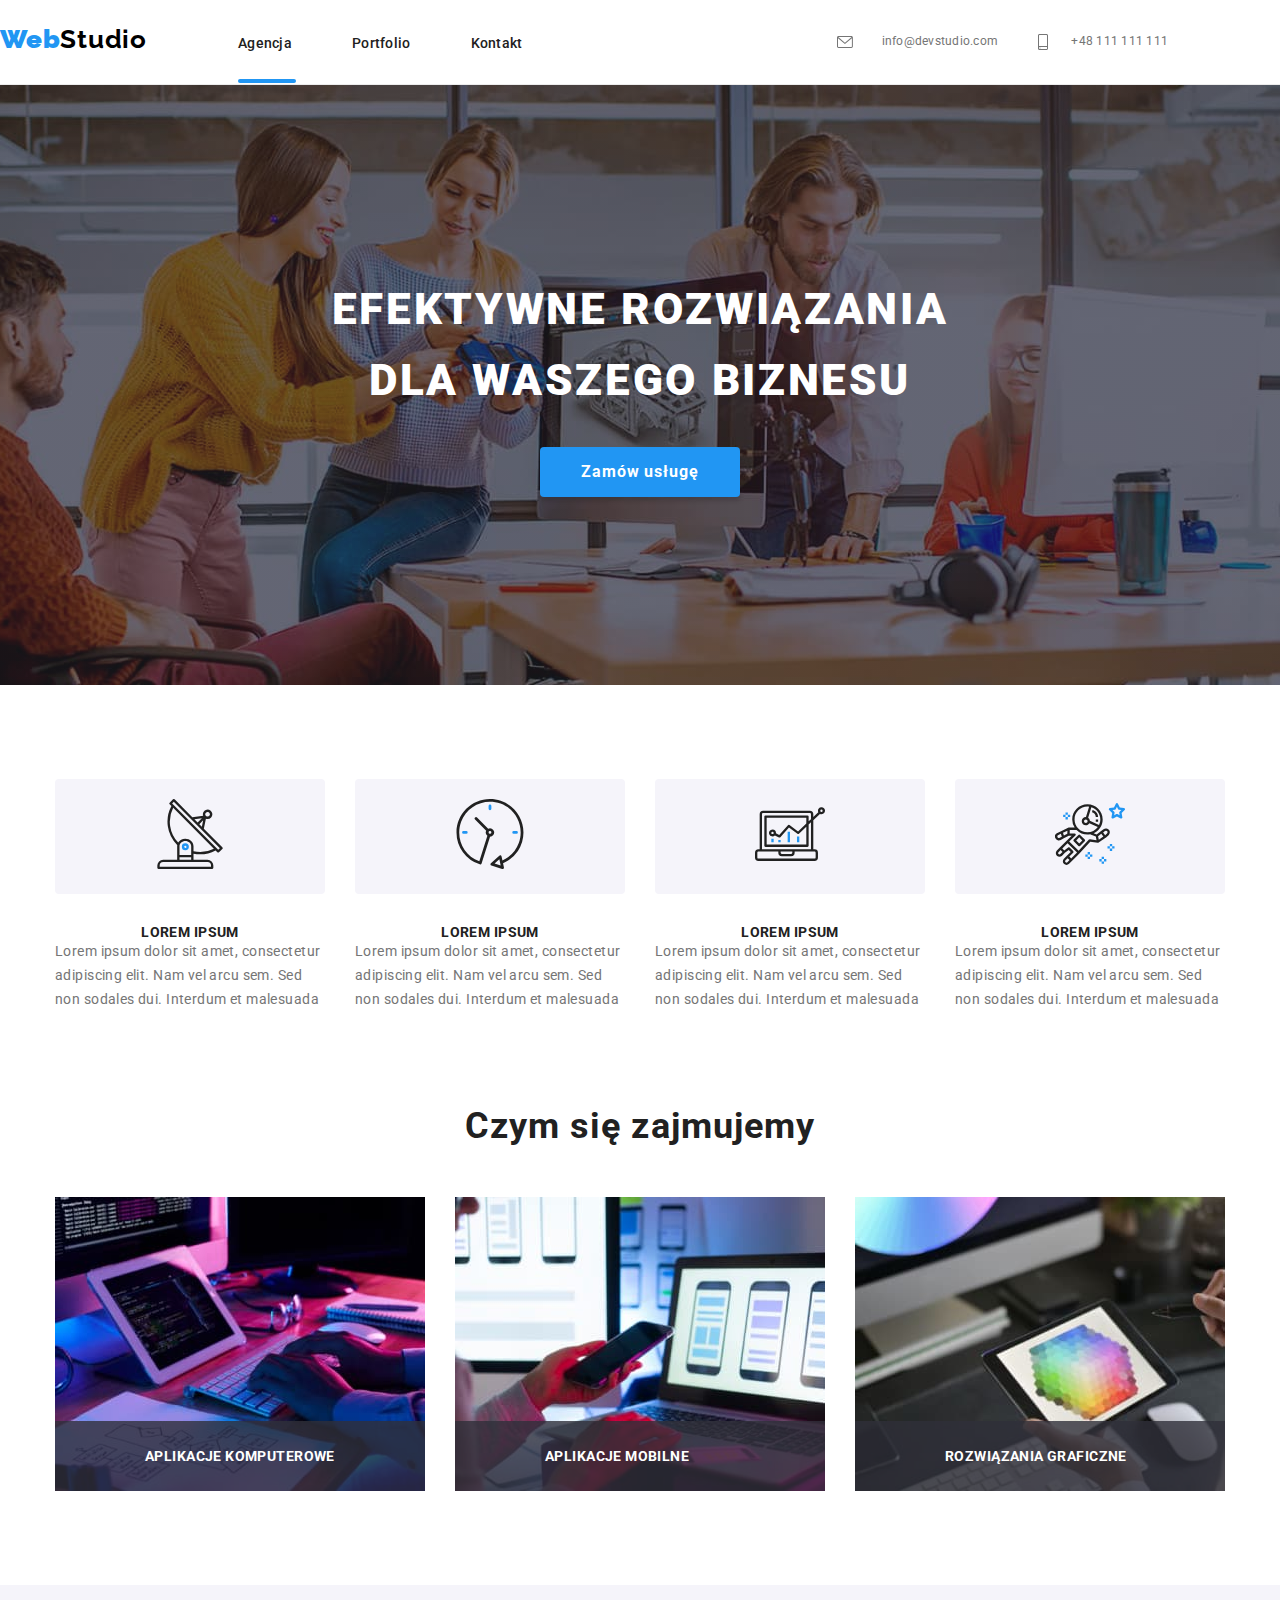
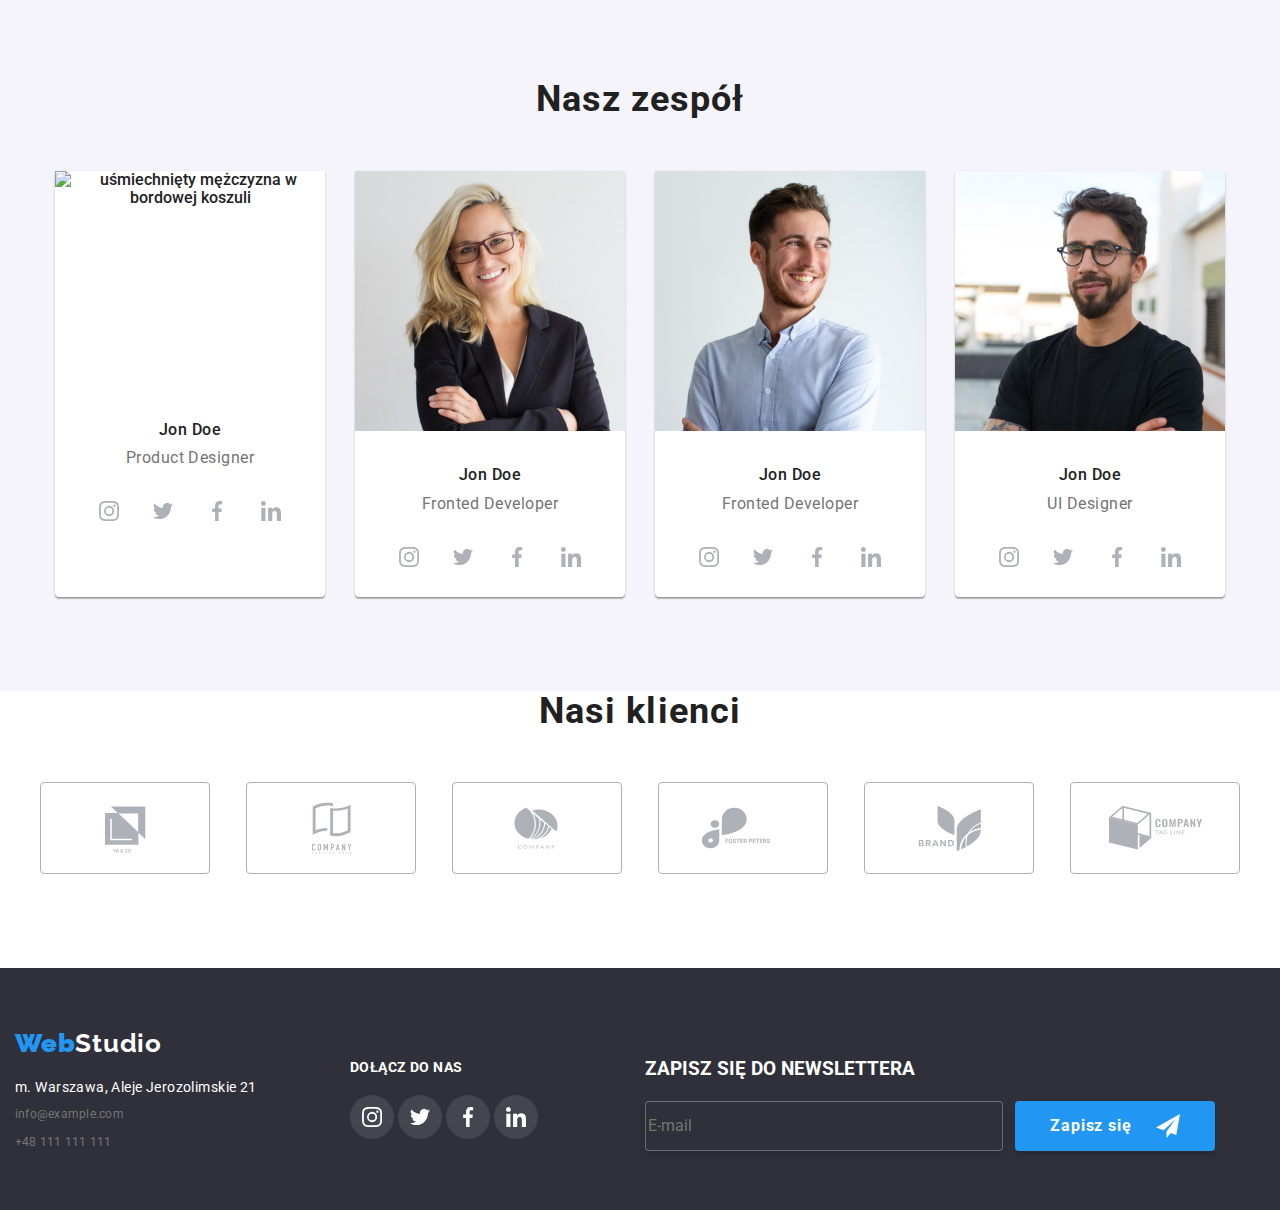
==== index.html @ 1ce04cdb "zdjęcia" ====
<!DOCTYPE html>
<html lang="pl">

<head>
  <meta charset="UTF-8" />
  <meta name="viewport" content="width=device-width, initial-scale=1.0" />
  <link href="./css/modern-normalize.css" rel="stylesheet">
  <link rel="preconnect" href="https://fonts.googleapis.com">
  <link rel="preconnect" href="https://fonts.gstatic.com" crossorigin>
  <link href="https://fonts.googleapis.com/css2?family=Raleway:wght@700&family=Roboto:wght@400;500;700;900&display=swap"
    rel="stylesheet">
  <link href="./css/main.min.css" rel="stylesheet">
  <meta name="viewport" content="width=device-width, initial-scale=1.0" />
  <title>WebStudio</title>
</head>

<body>
  <header>
    <section class="section">
      <div class="header">
        <a class="logo" href="./index.html"> <strong>Web</strong><span class="logo--header">Studio</span></a>
       
        <ul class="nav ">
          <li><a class="nav__menu nav__menu--active" href="./index.html">Agencja</a></li>
          <li><a class="nav__menu" href="./portfolio.html">Portfolio</a></li>
          <li><a class="nav__menu" href="/#Kontakt">Kontakt</a></li>
        </ul>
        <ul class="contact">
          <li >
            <div class="contact-mail"><svg class="contact__icon contact__icon--mail">
                <use href="./image/icons.svg#icon-envelope-1"></use>
              </svg>
              <a class="contact-link" href="mailto:info@devstudio.com"> info@devstudio.com</a>
            </div>
          </li>
          <li>
            <div class="contact-phone"><svg class="contact__icon contact__icon--phone">
                <use href="./image/icons.svg#icon-smartphone"></use>
              </svg><a class="contact-link" href="tel:+48111111111"> +48 111 111 111</a></div>
          </li>
               
                </ul>
                  <div class="mobile-menu__button"><svg class="mobile-menu__button">
                      <use href="./image/icons.svg#icon-menu_24px"> </use>
                    </svg></div>
      </div>
      
      <div class="mobile-menu d-none">
              <button type=button class="mobile-menu-btn"></button>
        <ul class="mobile-menu-nav"> 
          <li class="mobile-menu_nav__item">Agencja</li>
          <li class="mobile-menu_nav__item">Portfolio</li>
          <li class="mobile-menu_nav__item">Kontakt</li>
          </ul>
                              
                <ul class="mobile-menu-contact-list">
                  <li class="mobile-menu-contact-list__item">
                  <a class=" mobile-menu-contact-list__item mobile-menu-contact-list__item--phone" href="tel:+48111111111"> +48 111 111 111</a></li>
                  <li class="mobile-menu-contact-list__item">
                    <a class="mobile-menu-contact-list__item mobile-menu-contact-list__item--mail" href="mailto:info@devstudio.com"> info@devstudio.com</a> </li>
                </ul>
              
              <ul class="menu-mobile-social">
                <li ><a class="menu-mobile-social__item" href="">Instagram</a></li>
                <li ><a class="menu-mobile-social__item" href="">Twitter</a></li>
                <li ><a class="menu-mobile-social__item" href="">Facebook</a></li>
                <li><a  class="menu-mobile-social__item" href="">Linkedin</a></li>
              </ul>
        
              </div>
      <div class="baner">
        <h1 class="baner__title">EFEKTYWNE ROZWIĄZANIA <br>DLA WASZEGO BIZNESU</h1>
        <button class="button button--baner" type="button" data-modal-open>Zamów usługę</button>
      </div>
    </section>
  </header>
  <main>
    <section class="section">
      <ul class="our-strengths">
        <li class="our-strengths-list">
          <div class="our-strengths__card">
            <svg class="our-strengths__icon">
              <use href="./image/icons.svg#icon-antenna-1"></use>
            </svg>
          </div>
          <h3 class="our-strengths__tittle">LOREM IPSUM</h3>
          <p class="our-strengths__description">
            Lorem ipsum dolor sit amet, consectetur adipiscing elit. Nam vel
            arcu sem. Sed non sodales dui. Interdum et malesuada
          </p>
        </li>
        <li class="our-strengths-list">
          <div class="our-strengths__card">
            <svg class="our-strengths__icon">
              <use href="./image/icons.svg#icon-clock-1"></use>
            </svg>
          </div>
          <h3 class="our-strengths__tittle">LOREM IPSUM</h3>
          <p class="our-strengths__description">
            Lorem ipsum dolor sit amet, consectetur adipiscing elit. Nam vel
            arcu sem. Sed non sodales dui. Interdum et malesuada
          </p>
        </li>
        <li class="our-strengths-list">
          <div class="our-strengths__card">
            <svg class="our-strengths__icon">
              <use href="./image/icons.svg#icon-diagram-1"></use>
            </svg></div>
          <h3 class="our-strengths__tittle">LOREM IPSUM</h3>
          <p class="our-strengths__description">
            Lorem ipsum dolor sit amet, consectetur adipiscing elit. Nam vel
            arcu sem. Sed non sodales dui. Interdum et malesuada
          </p>
        </li>
        <li class="our-strengths-list">
          <div class="our-strengths__card">
            <svg class="our-strengths__icon">
              <use href="./image/icons.svg#icon-astronaut-1"></use>
            </svg>
          </div>
          <h3 class="our-strengths__tittle">LOREM IPSUM</h3>
          <p class="our-strengths__description">
            Lorem ipsum dolor sit amet, consectetur adipiscing elit. Nam vel
            arcu sem. Sed non sodales dui. Interdum et malesuada
          </p>
        </li>
      </ul>
    </section>
    <section class="section">
      <div class="container">
        <h2 class="section-tittle what-we-do">Czym się zajmujemy</h2>
        <div class="what-we-do">
          <div class="what-we-do__card">
            <img class="img"src="image/komputer.jpg" alt="biurko ze sprzętem komputerowym" width="370" height="294" />
            <div class="what-we-do__background">
              <p class="what-we-do__label">Aplikacje komputerowe</p>
            </div>
          </div>
          <div class="what-we-do__card">
            <img class="img" src="image/telefon.jpg" alt="telefon komórkowy" width="370" height="294" />
            <div class="what-we-do__background">
              <p class="what-we-do__label">Aplikacje mobilne</p>
            </div>
          </div>
          <div class="what-we-do__card">
            <img class="img" src="image/tablet.jpg" alt="tablet" width="370" height="294" />
            <div class="what-we-do__background"></div>
            <p class="what-we-do__label">Rozwiązania graficzne</p>
          </div>
        </div>
      </div>
    </section>
    <section class="section section-our-team">
      <h2 class="section-tittle">Nasz zespół</h2>
      <div class="our-team">
        <div class="our-team-card">
          <figure class="figure">
            <img  class="img" src="image/product_designer.jpg" alt="uśmiechnięty mężczyzna w bordowej koszuli"  srcset="image/PD" width="370"
              height="294" />
            <figcaption class="our-team-card__team-name">Jon Doe<br /><span class="our-team-card__team-job">Product
                Designer</span></figcaption>
          </figure>
          <div class="social-list">
            <svg class="social-list__icon social-list__icon--our-team">
              <use href="./image/icons.svg#icon-Ellipse-6"></use>
            </svg>
            <svg class="social-list__icon social-list__icon--our-team">
              <use href="./image/icons.svg#icon-Ellipse-2"></use>
            </svg>
            <svg class="social-list__icon social-list__icon--our-team">
              <use href="./image/icons.svg#icon-Ellipse-3"></use>
            </svg>
            <svg class="social-list__icon social-list__icon--our-team">
              <use href="./image/icons.svg#icon-Ellipse-4"></use>
            </svg>
          </div>
        </div>
        <div class="our-team-card">
          <figure class="figure">
            <img class="img" src="image/fronted_developer.jpg" alt="blondynka w z założonymi rękami" width="370" height="294" />
            <figcaption class="our-team-card__team-name">Jon Doe<br /><span class="our-team-card__team-job">Fronted
                Developer</span></figcaption>
          </figure>
          <div class="social-list">
            <svg class="social-list__icon social-list__icon--our-team">
              <use href="./image/icons.svg#icon-Ellipse-6"></use>
            </svg>
            <svg class="social-list__icon social-list__icon--our-team">
              <use href="./image/icons.svg#icon-Ellipse-2"></use>
            </svg>
            <svg class="social-list__icon social-list__icon--our-team">
              <use href="./image/icons.svg#icon-Ellipse-3"></use>
            </svg>
            <svg class="social-list__icon social-list__icon--our-team">
              <use href="./image/icons.svg#icon-Ellipse-4"></use>
            </svg>
          </div>
        </div>
        <div class="our-team-card">
          <figure class="figure">
            <img  class="img" src="image/marketing.jpg" alt="mężczyzna w bialej koszuli" width="370" height="294" />
            <figcaption class="our-team-card__team-name">Jon Doe<br /><span class="our-team-card__team-job">Fronted
                Developer</span></figcaption>
          </figure>
          <div class="social-list">
            <svg class="social-list__icon social-list__icon--our-team">
              <use href="./image/icons.svg#icon-Ellipse-6"></use>
            </svg>
            <svg class="social-list__icon social-list__icon--our-team">
              <use href="./image/icons.svg#icon-Ellipse-2"></use>
            </svg>
            <svg class="social-list__icon social-list__icon--our-team">
              <use href="./image/icons.svg#icon-Ellipse-3"></use>
            </svg>
            <svg class="social-list__icon social-list__icon--our-team">
              <use href="./image/icons.svg#icon-Ellipse-4"></use>
            </svg>
          </div>
        </div>
        <div class="our-team-card">
          <figure class="figure">
            <img  class="img" src="image/ui_designer.jpg" alt="mężczyzna z zarostem w czarnej koszulce" width="370" height="294" />
            <figcaption class="our-team-card__team-name">Jon Doe<br /><span class="our-team-card__team-job">UI
                Designer</span></figcaption>
          </figure>
          <div class="social-list social-list__icon--our-team">
            <svg class="social-list__icon">
              <use href="./image/icons.svg#icon-Ellipse-6"></use>
            </svg>
            <svg class="social-list__icon social-list__icon--our-team">
              <use href="./image/icons.svg#icon-Ellipse-2"></use>
            </svg>
            <svg class="social-list__icon social-list__icon--our-team">
              <use href="./image/icons.svg#icon-Ellipse-3"></use>
            </svg>
            <svg class="social-list__icon social-list__icon--our-team">
              <use href="./image/icons.svg#icon-Ellipse-4"></use>
            </svg>
          </div>
        </div>
      </div>
    </section>
    <section class="section">
      <div class="container">
        <h2 class="section-tittle">Nasi klienci</h2>
        <div class="our-client">
          <div class="our-client__item">
            <svg class="our-client__icon">
              <use href="./image/icons.svg#icon-Logo"></use>
            </svg>
          </div>
          <div class="our-client__item">
            <svg class="our-client__icon">
              <use href="./image/icons.svg#icon-Logo-1"></use>
            </svg>
          </div>
          <div class="our-client__item"><svg class="our-client__icon">
              <use href="./image/icons.svg#icon-Logo-2"></use>
            </svg></div>
          <div class="our-client__item"><svg class="our-client__icon ">
              <use href="./image/icons.svg#icon-Logo-3"></use>
            </svg></div>
          <div class="our-client__item"><svg class="our-client__icon ">
              <use href="./image/icons.svg#icon-Logo-4"></use>
            </svg></div>
          <div class="our-client__item"> <svg class="our-client__icon ">
              <use href="./image/icons.svg#icon-Logo-5"></use>
            </svg></div>
        </div>
      </div>
    </section>
    <footer class="footer">
      <div class="container">
        <a class="logo" href="./index.html"> <strong>Web</strong><span class="logo--footer">Studio</span></a>
        <div class="footer-position">
          <ul class="footer-contact-list">
            <li class="footer-contact-list__item">m. Warszawa, Aleje Jerozolimskie 21</li>
            <li><a class="contact-link" href="mailto:info@example.com">info@example.com</a></li>
            <li><a class="contact-link" href="tel:++48111111111">+48 111 111 111</a></li>
          </ul>
          <div class="footer-social">
            <h3 class="footer-social__tittle">DOŁĄCZ DO NAS</h3>
            <div class=" footer-social__list">
              <svg class="social-list__icon social-list__icon--footer">
                <use href="./image/icons.svg#icon-Ellipse-6"></use>
              </svg>
              <svg class="social-list__icon social-list__icon--footer">
                <use href="./image/icons.svg#icon-Ellipse-2"></use>
              </svg>
              <svg class="social-list__icon social-list__icon--footer">
                <use href="./image/icons.svg#icon-Ellipse-3"></use>
              </svg>
              <svg class="social-list__icon social-list__icon--footer">
                <use href="./image/icons.svg#icon-Ellipse-4"></use>
              </svg>
            </div>
          </div>
          <div class="newsletter">
            <h3 class="newsletter__tittle">ZAPISZ SIĘ DO NEWSLETTERA</h3>
            <form name="sing-up-to-newsletter" class="newsletter-form">
              <input class="newsletter-form__input" name="email" type="email" placeholder="E-mail">
              <button class="button newsletter-form--button" type="submit">Zapisz się
                <svg class="button--footer__icon">
                  <use href="./image/icons.svg#icon-icon-send"></use>
                </svg>
              </button>
            </form>
          </div>
        </div>
    </footer>
  </main>
  <div class="backdrop is-hidden" data-modal>
    <div class="modal">
      <button type="button" class="modal__close-btn" data-modal-close></button>
      <p class="modal__tittle">Zostaw swoje dane w formularzu poniżej</p>
      <form name="order serwis" class="modal-form">
        <label class="modal-form__label">
          Imie
          <svg class="modal-form__icon modal-form__icon1">
            <use href="./image/icons.svg#icon-person-black-18dp-1"></use>
          </svg>
          <input class="modal-form__input" type="text" name="name">
        </label>
        <label class="modal-form__label">
          Telefon
          <svg class="modal-form__icon modal-form__icon2">
            <use href="./image/icons.svg#icon-phone-black-18dp-1"></use>
          </svg>
          <input class="modal-form__input" type="tel" name="phone_number">
        </label>
        <label class="modal-form__label">
          Email
          <svg class="modal-form__icon modal-form__icon3">
            <use href="./image/icons.svg#icon-email-black-18dp-1"></use>
          </svg>
          <input class="modal-form__input" type="email" name="email">
        </label>
        <label class="modal-form__label">
          Komentarz
          <textarea class="modal-form__comments" name="komentarz" placeholder="Wprowadź tekst"></textarea>
        </label>
      </form>
      <label class="checkbox">
        <p class="checkbox__text">Oświadczam iż akceptuję <span class="checkbox__text-span">Regulamin</span> i <span
            class="checkbox__text-span">Politykę Prywatności</span></p>
        <input class="checkbox__input" type="checkbox">
        <svg class="checkbox__icon">
          <use href="./image/icons.svg#icon-Vector-1"></use>
        </svg><span class="checkmark">
        </span>
      </label>

      <button type="submit" class=" button button--input">Wyślij</button>
    </div>
    <script src="./js/modal.js"></script>
    <script src="./js/mobile-menu.js"></script>
</body>

</html>
---- css/main.min.css ----
.d-none{display:none}.is-hidden{opacity:0;visibility:hidden;pointer-events:none;-webkit-transform:scale(0, 5);transform:scale(0, 5)}h1,h2,h3,h4,h5,h6,p,ul,li,figure{margin:0}:root{--dark-grey:#212121;--body-background-color: 255, 255, 255, 1;--font-family: "Roboto", sans-serif;--blue:#2196f3;--light-grey:#f5f4fa;--white:#ffffff;--font-family2: "Raleway";--black:#000000;--gray:#757575;--baner-grey: #2f303a;--footer:rgba(47, 48, 58, 1);--icon-border:#afb1b8;--contact-icon:rgba(175, 177, 184, 1);--box-shadow: 0px 1px 3px rgba(0, 0, 0, 0.12), 0px 1px 1px rgba(0, 0, 0, 0.14), 0px 2px 1px rgba(0, 0, 0, 0.2);--cubic-bezier: cubic-bezier(0.4, 0, 0.2, 1);--border-bottom: rgba(236, 236, 236, 1);--modal-blue:rgba(33, 150, 243, 1)}.backdrop{width:100%;height:100%;left:0px;top:0px;background:rgba(0,0,0,.2);display:-webkit-box;display:-ms-flexbox;display:flex;position:fixed;opacity:1;-webkit-transition:opacity 250ms,visibility 250ms,-webkit-transform 250ms;transition:opacity 250ms,visibility 250ms,-webkit-transform 250ms;transition:transform 250ms,opacity 250ms,visibility 250ms;transition:transform 250ms,opacity 250ms,visibility 250ms,-webkit-transform 250ms}@media screen and (min-width: 320px){.baner{height:400px;background:var(--baner-grey);display:-webkit-box;display:-ms-flexbox;display:flex;-webkit-box-orient:vertical;-webkit-box-direction:normal;-ms-flex-direction:column;flex-direction:column;-webkit-box-pack:center;-ms-flex-pack:center;justify-content:center;-ms-flex-line-pack:center;align-content:center;-webkit-box-align:center;-ms-flex-align:center;align-items:center;background-image:-webkit-gradient(linear, left top, left bottom, from(rgba(47, 48, 58, 0.4)), to(rgba(47, 48, 58, 0.4))),url("/image/Header mobile  x1 480x400.jpg");background-image:linear-gradient(rgba(47, 48, 58, 0.4), rgba(47, 48, 58, 0.4)),url("/image/Header mobile  x1 480x400.jpg");background-size:cover;background-repeat:no-repeat;background-position:center}.baner__title{font-style:normal;font-weight:900;font-size:26px;line-height:1.62;text-align:center;letter-spacing:.06em;text-transform:uppercase;color:var(--white)}}@media screen and (min-width: 320px)and (min-device-pixel-ratio: 2),screen and (min-width: 320px)and (-webkit-min-device-pixel-ratio: 2),screen and (min-width: 320px)and (min-resolution: 192dpi),screen and (min-width: 320px)and (min-resolution: 2dppx){.baner{background-image:url("/image/Header mobile x2 480x400.jpg")}}@media screen and (min-width: 768px){.baner{background-image:-webkit-gradient(linear, left top, left bottom, from(rgba(47, 48, 58, 0.4)), to(rgba(47, 48, 58, 0.4))),url("/image/Header tablet x1 768x400");background-image:linear-gradient(rgba(47, 48, 58, 0.4), rgba(47, 48, 58, 0.4)),url("/image/Header tablet x1 768x400")}}@media screen and (min-width: 768px)and (min-device-pixel-ratio: 2),screen and (min-width: 768px)and (-webkit-min-device-pixel-ratio: 2),screen and (min-width: 768px)and (min-resolution: 192dpi),screen and (min-width: 768px)and (min-resolution: 2dppx){.baner{background-image:url("/image/Header tablet x2 768x400.jpg")}}@media screen and (min-width: 1200px){.baner{height:600px;background:-webkit-gradient(linear, left top, left bottom, from(rgba(47, 48, 58, 0.4)), to(rgba(47, 48, 58, 0.4))),url(../image/background.jpg);background:linear-gradient(rgba(47, 48, 58, 0.4), rgba(47, 48, 58, 0.4)),url(../image/background.jpg);background-size:cover;background-repeat:no-repeat;background-position:center}.baner__title{font-size:44px}}@media screen and (min-width: 1200px)and (min-device-pixel-ratio: 2),screen and (min-width: 1200px)and (-webkit-min-device-pixel-ratio: 2),screen and (min-width: 1200px)and (min-resolution: 192dpi),screen and (min-width: 1200px)and (min-resolution: 2dppx){.baner{background-image:url("/image/header desktop x2 1600x600.jpg")}}@media all{body{background-color:var(--body-background-color);font-family:var(--font-family);color:var(--dark-grey);font-weight:500;font-style:normal}}.button{width:200px;height:50px;background:#2196f3;-webkit-box-shadow:0px 4px 4px rgba(0,0,0,.15);box-shadow:0px 4px 4px rgba(0,0,0,.15);border-radius:4px;cursor:pointer;font-family:"Roboto";font-style:normal;font-weight:700;font-size:16px;color:#fff;border:0;letter-spacing:.06em;cursor:pointer}.button--baner{line-height:1.88;text-align:center;margin-top:30px}.checkbox{display:block;position:relative;margin-top:20px}.checkbox__text{font-family:"Roboto";font-style:normal;font-weight:400;line-height:24px;letter-spacing:.03em;color:var(--gray);text-align:center;display:block;top:0;left:0;margin-left:22px}.checkbox__text-span{color:var(--modal-blue);text-decoration:underline}.checkbox__input{position:relative;cursor:pointer;width:0;height:0;opacity:0}.checkbox__icon{width:16px;height:15px;fill:#fff;background-color:#fff;position:absolute;top:0px;left:0px}.checkmark{position:absolute;width:16px;height:15px;border:.5px solid #212121;top:0;left:0;cursor:pointer;-webkit-transition-property:opacity;transition-property:opacity;-webkit-transition-duration:250ms;transition-duration:250ms;-webkit-transition-timing-function:var(--cubic-bezier);transition-timing-function:var(--cubic-bezier)}.checkmark::after{content:url(../image/check.svg);width:16px;height:15px;position:absolute;opacity:0;display:block;fill:#fff;background-color:var(--modal-blue)}.checkbox input:checked~.checkmark::after{opacity:1}.button--input{text-align:center;margin-top:30px;line-height:30px}.modal-icon5{width:16px;height:15px;fill:#fff;background-color:#fff;position:absolute;top:0px;left:0px}@media screen and (max-width: 1199px){.checkbox{width:370px;height:24px}.checkbox__text{font-size:12px;width:346px}}@media screen and (min-width: 1200px){.checkbox{width:420px;height:24px}.checkbox__text{font-size:14px;width:397px}}.contact-link{font-size:12px;letter-spacing:.02em;line-height:1.14;color:var(--gray);text-decoration:none;font-weight:400;-webkit-transition-property:color,fill;transition-property:color,fill;-webkit-transition-duration:250ms;transition-duration:250ms;-webkit-transition-timing-function:var(--cubic-bezier);transition-timing-function:var(--cubic-bezier)}@media screen and (max-width: 767px){.contact{display:none}}@media screen and (min-width: 768px){.contact{display:-webkit-box;display:-ms-flexbox;display:flex;-webkit-box-orient:vertical;-webkit-box-direction:normal;-ms-flex-direction:column;flex-direction:column;width:138px;height:38px;gap:10px;-ms-flex-line-pack:justify;align-content:space-between;list-style-type:none;padding:0}.contact-mail{margin-top:21px;width:138px;height:14px;display:-webkit-box;display:-ms-flexbox;display:flex;-webkit-box-pack:justify;-ms-flex-pack:justify;justify-content:space-between;-webkit-box-orient:horizontal;-webkit-box-direction:normal;-ms-flex-direction:row;flex-direction:row;-webkit-box-align:center;-ms-flex-align:center;align-items:center}.contact__icon{gap:8px;fill:#757575}.contact__icon--mail{width:14px;height:10px}.contact__icon--phone{width:10px;height:14px}}.contact-phone{width:113px;height:14px;display:-webkit-box;display:-ms-flexbox;display:flex;-webkit-box-pack:justify;-ms-flex-pack:justify;justify-content:space-between;-webkit-box-orient:horizontal;-webkit-box-direction:normal;-ms-flex-direction:row;flex-direction:row;-webkit-box-align:center;-ms-flex-align:center;align-items:center}@media screen and (min-width: 1200px){.contact{display:-webkit-box;display:-ms-flexbox;display:flex;-webkit-box-orient:horizontal;-webkit-box-direction:normal;-ms-flex-direction:row;flex-direction:row;-ms-flex-pack:distribute;justify-content:space-around;width:321px;list-style-type:none;padding:0}.contact-mail{margin-top:32px;margin-bottom:32px;width:161px;height:16px;display:-webkit-box;display:-ms-flexbox;display:flex;-webkit-box-pack:justify;-ms-flex-pack:justify;justify-content:space-between;-webkit-box-orient:horizontal;-webkit-box-direction:normal;-ms-flex-direction:row;flex-direction:row;-webkit-box-align:center;-ms-flex-align:center;align-items:center;margin-right:30px;-webkit-transition-property:color,fill;transition-property:color,fill;-webkit-transition-duration:250ms;transition-duration:250ms;-webkit-transition-timing-function:var(--cubic-bezier);transition-timing-function:var(--cubic-bezier)}.contact-mail:hover svg{fill:var(--blue);cursor:pointer}.contact-mail:hover a{color:var(--blue)}.contact__icon{gap:10px;fill:#757575;-webkit-transition-property:fill;transition-property:fill;-webkit-transition-duration:250ms;transition-duration:250ms;-webkit-transition-timing-function:var(--cubic-bezier);transition-timing-function:var(--cubic-bezier)}.contact__icon--mail{width:16px;height:12px}.contact__icon--phone{width:10px;height:16px}.contact-phone{margin-top:32px;margin-bottom:32px;width:130px;height:16px;display:-webkit-box;display:-ms-flexbox;display:flex;-webkit-box-pack:justify;-ms-flex-pack:justify;justify-content:space-between;-webkit-box-orient:horizontal;-webkit-box-direction:normal;-ms-flex-direction:row;flex-direction:row;-webkit-box-align:center;-ms-flex-align:center;align-items:center;-webkit-transition-property:color,fill;transition-property:color,fill;-webkit-transition-duration:250ms;transition-duration:250ms;-webkit-transition-timing-function:var(--cubic-bezier);transition-timing-function:var(--cubic-bezier)}.contact-phone:hover svg{fill:var(--blue);cursor:pointer}.contact-phone:hover a{color:var(--blue)}}.container{padding:0 15px;margin:0 auto;-webkit-box-sizing:border-box;box-sizing:border-box}@media screen and (min-width: 320px){.container{width:100%}}@media screen and (min-width: 768px){.container{width:100%}}@media screen and (min-width: 1200px){.container{width:100%}}.figure--border{background:var(--white);border:1px solid #eee;margin-bottom:30px}.footer{background:var(--footer);display:-webkit-box;display:-ms-flexbox;display:flex;-webkit-box-orient:vertical;-webkit-box-direction:normal;-ms-flex-direction:column;flex-direction:column;-webkit-box-pack:center;-ms-flex-pack:center;justify-content:center;-ms-flex-line-pack:justify;align-content:space-between;padding-top:60px;padding-bottom:60px}.footer-position{display:-webkit-box;display:-ms-flexbox;display:flex;-webkit-box-pack:justify;-ms-flex-pack:justify;justify-content:space-between;width:1200px;gap:70px}.footer-contact-list{display:-webkit-box;display:-ms-flexbox;display:flex;-webkit-box-orient:vertical;-webkit-box-direction:normal;-ms-flex-direction:column;flex-direction:column;gap:9px;width:246px;list-style-type:none;padding:0}.footer-contact-list__item{color:var(--white);padding-top:20px;display:-webkit-box;display:-ms-flexbox;display:flex;font-weight:400;letter-spacing:.03em;font-size:14px}.footer-social{width:206px;height:44px;-webkit-box-align:center;-ms-flex-align:center;align-items:center;color:var(--white)}.footer-social__tittle{font-weight:700;font-size:14px;line-height:16px;letter-spacing:.03em;text-transform:uppercase}.header{width:100%;display:-webkit-box;display:-ms-flexbox;display:flex;-ms-flex-line-pack:center;align-content:center;-ms-flex-wrap:nowrap;flex-wrap:nowrap;-webkit-box-align:baseline;-ms-flex-align:baseline;align-items:baseline;border-bottom:1px solid var(--border-bottom);margin:0 auto}@media screen and (min-width: 320px){.header{width:100%}}@media screen and (min-width: 768px){.header{width:100%}}@media screen and (min-width: 1200px){.header{width:100%}}@media screen and (max-width: 767px){.mobile-menu__button{fill:var(--black);width:24px;height:16px;padding-top:0;padding-left:0;padding-right:0;-webkit-box-pack:end;-ms-flex-pack:end;justify-content:end}}@media screen and (min-width: 768px){.mobile-menu__button{display:none}}.img{display:block;max-width:100%;height:auto}.logo{color:var(--blue);width:145px;height:31px;font-family:var(--font-family2);font-style:normal;font-weight:700;font-size:26px;line-height:1.19;letter-spacing:.03em;text-decoration:none;margin-top:24px;margin-bottom:25px}.logo--footer{color:var(--white)}.logo--header{color:var(--black)}.menu-portfolio-list{display:-webkit-box;display:-ms-flexbox;display:flex;-webkit-box-orient:horizontal;-webkit-box-direction:normal;-ms-flex-direction:row;flex-direction:row;-webkit-box-pack:center;-ms-flex-pack:center;justify-content:center;gap:8px;margin-bottom:50px;list-style-type:none;padding:0}.menu-portfolio-button{background-color:#f5f4fa;border-radius:4px;border:0;width:93px;height:38px;font-size:16px;font-weight:500;text-align:center;letter-spacing:.03em;font-family:inherit;cursor:pointer;-webkit-transition-property:color,background-color;transition-property:color,background-color;-webkit-transition-duration:250ms;transition-duration:250ms;-webkit-transition-timing-function:cubic-bezier(0.4, 0, 0.2, 1);transition-timing-function:cubic-bezier(0.4, 0, 0.2, 1)}.menu-portfolio-button:hover{background-color:#2196f3;-webkit-box-shadow:0px 3px 1px rgba(0,0,0,.1),0px 1px 2px rgba(0,0,0,.08),0px 2px 2px rgba(0,0,0,.12);box-shadow:0px 3px 1px rgba(0,0,0,.1),0px 1px 2px rgba(0,0,0,.08),0px 2px 2px rgba(0,0,0,.12);color:#fff}@media screen and (max-width: 767px){.mobile-menu{width:100%;background:var(--white);-webkit-box-shadow:0px 4px 8px rgba(0,0,0,.04),0px 2px 4px rgba(0,0,0,.08),0px 1px 3px rgba(0,0,0,.16);box-shadow:0px 4px 8px rgba(0,0,0,.04),0px 2px 4px rgba(0,0,0,.08),0px 1px 3px rgba(0,0,0,.16);position:relative}.mobile-menu-btn{width:19px;height:19px;right:25px;cursor:pointer;padding:0;margin-left:15px;margin-top:10px;background-image:url(../image/close-black-18dp-2-1.svg);background-position:center;border:0px solid rgba(0,0,0,.1);position:absolute}.mobile-menu-nav{display:-webkit-box;display:-ms-flexbox;display:flex;-webkit-box-orient:vertical;-webkit-box-direction:normal;-ms-flex-direction:column;flex-direction:column;gap:32px;list-style-type:none;max-width:219px;padding-top:48px}.mobile-menu-nav__item{font-family:"Roboto";font-style:normal;font-weight:500;font-size:40px;line-height:47px;text-align:center;letter-spacing:.02em;color:#212121;margin-left:40px}.mobile-menu-nav__item:hover{color:var(--blue);cursor:pointer}.mobile-menu-contact-list{display:-webkit-box;display:-ms-flexbox;display:flex;-webkit-box-orient:vertical;-webkit-box-direction:normal;-ms-flex-direction:column;flex-direction:column;gap:32px;list-style-type:none;max-width:307px;padding-top:302px}.mobile-menu-contact-list__item{font-family:"Roboto";font-style:normal;font-weight:500;text-decoration:none}.mobile-menu-contact-list__item--phone{width:267px;font-size:34px;line-height:40px;color:#2196f3}.mobile-menu-contact-list__item--mail{font-size:24px;line-height:1,16;color:#757575;width:231px}.menu-mobile-social{display:-webkit-box;display:-ms-flexbox;display:flex;-webkit-box-orient:horizontal;-webkit-box-direction:normal;-ms-flex-direction:row;flex-direction:row;list-style-type:none;gap:20px;padding-top:64px;padding-bottom:48px;text-decoration:none}.menu-mobile-social__item{font-family:"Roboto";font-style:normal;font-weight:500;font-size:18px;line-height:22px;letter-spacing:.02em;color:#2196f3;text-decoration:none}}@media screen and (min-width: 768px){.mobile-menu{display:none}}.modal-form{display:-webkit-box;display:-ms-flexbox;display:flex;-webkit-box-orient:vertical;-webkit-box-direction:normal;-ms-flex-direction:column;flex-direction:column}.modal-form__label{font-family:"Roboto";font-style:normal;font-weight:400;font-size:12px;line-height:14px;letter-spacing:.01em;color:var(--gray);display:-webkit-box;display:-ms-flexbox;display:flex;-webkit-box-orient:vertical;-webkit-box-direction:normal;-ms-flex-direction:column;flex-direction:column;margin-bottom:10px;border-color:rgba(33,33,33,.2);-webkit-transition-property:border-color,fill;transition-property:border-color,fill;-webkit-transition-duration:250ms;transition-duration:250ms;-webkit-transition-timing-function:cubic-bezier(0.4, 0, 0.2, 1);transition-timing-function:cubic-bezier(0.4, 0, 0.2, 1)}.modal-form__label:hover svg{fill:var(--modal-blue)}.modal-form__label:focus-within svg{fill:var(--modal-blue)}.modal-form__label:hover,.modal-form__label:focus-within{border-color:var(--modal-blue)}.modal-form__input{border:1px solid rgba(33,33,33,.2);border-radius:4px;left:0px;position:relative;padding-left:40px;margin-top:4px;outline:none;-webkit-transition-property:border-color;transition-property:border-color;-webkit-transition-duration:250ms;transition-duration:250ms;-webkit-transition-timing-function:var(--cubic-bezier);transition-timing-function:var(--cubic-bezier)}.modal-form__input:hover,.modal-form__input:focus-within{border-color:var(--modal-blue)}.modal-form__icon{width:18px;height:18px;position:absolute;z-index:2;-webkit-transition-property:fill;transition-property:fill;-webkit-transition-duration:250ms;transition-duration:250ms;-webkit-transition-timing-function:var(--cubic-bezier);transition-timing-function:var(--cubic-bezier)}.modal-form__comments{border-radius:4px;resize:none;padding-top:12px;padding-bottom:12px;padding-left:16px;padding-right:16px;margin-top:4px;border-color:rgba(33,33,33,.2);margin-bottom:20px;outline:none;-webkit-transition-property:border-color;transition-property:border-color;-webkit-transition-duration:250ms;transition-duration:250ms;-webkit-transition-timing-function:var(--cubic-bezier);transition-timing-function:var(--cubic-bezier)}.modal-form__comments:hover,.modal-form__comments:focus{border-color:var(--modal-blue)}@media screen and (max-width: 1199px){.modal-form{width:370px;height:342px}.modal-form__input{width:370px;height:40px}.modal-form__icon1{top:141px;left:50px}.modal-form__icon2{top:209px;left:52px}.modal-form__icon3{top:277px;left:52px}.modal-form__comments{width:370px;height:120px}}@media screen and (min-width: 1200px){.modal-form{width:448px;height:342px}.modal-form__input{width:448px;height:40px}.modal-form__icon1{top:104px;left:50px}.modal-form__icon2{top:172px;left:52px}.modal-form__icon3{top:240px;left:52px}.modal-form__comments{width:448px;height:120px}}@media screen and (max-width: 1199px){.modal{width:450px;height:609px;background:var(--white);-webkit-box-shadow:--box-shadow;box-shadow:--box-shadow;border-radius:4px;margin:auto;position:relative;display:-webkit-box;display:-ms-flexbox;display:flex;-webkit-box-align:center;-ms-flex-align:center;align-items:center;-webkit-box-orient:vertical;-webkit-box-direction:normal;-ms-flex-direction:column;flex-direction:column}.modal__tittle{font-family:"Roboto";font-style:normal;font-weight:700;font-size:20px;line-height:30px;text-align:center;letter-spacing:.03em;color:var(--dark-grey);margin-top:40px;margin-bottom:12px;width:370px}.modal__close-btn{position:absolute;width:30px;height:30px;border-radius:50%;cursor:pointer;top:8px;right:8px;background-image:url(../image/close-black-18dp-2-1.svg);background-position:center;border:0px solid rgba(0,0,0,.1)}}@media screen and (min-width: 1200px){.modal{width:528px;height:581px;background:var(--white);-webkit-box-shadow:--box-shadow;box-shadow:--box-shadow;border-radius:4px;margin:auto;position:relative;display:-webkit-box;display:-ms-flexbox;display:flex;-webkit-box-align:center;-ms-flex-align:center;align-items:center;-webkit-box-orient:vertical;-webkit-box-direction:normal;-ms-flex-direction:column;flex-direction:column}.modal__tittle{font-family:"Roboto";font-style:normal;font-weight:700;font-size:20px;line-height:23px;text-align:center;letter-spacing:.03em;color:var(--dark-grey);margin-top:40px;margin-bottom:12px}.modal__close-btn{position:absolute;width:30px;height:30px;border-radius:50%;cursor:pointer;top:13px;right:10px;background-image:url(../image/close-black-18dp-2-1.svg);background-position:center;border:0px solid rgba(0,0,0,.1)}}@media screen and (max-width: 767px){.nav{display:none}}@media screen and (min-width: 768px){.nav{display:-webkit-box;display:-ms-flexbox;display:flex;-webkit-box-orient:horizontal;-webkit-box-direction:normal;-ms-flex-direction:row;flex-direction:row;-ms-flex-pack:distribute;justify-content:space-around;width:282px;-webkit-box-align:center;-ms-flex-align:center;align-items:center;margin-top:32px;margin-right:232px;margin-bottom:32px;margin-left:83px;gap:60px;list-style-type:none;padding:0}.nav__menu{font-size:14px;letter-spacing:.02em;line-height:1.14;text-decoration:none;color:var(--dark-grey);-webkit-transition-property:color;transition-property:color;-webkit-transition-duration:250ms;transition-duration:250ms;-webkit-transition-timing-function:var(--cubic-bezier);transition-timing-function:var(--cubic-bezier)}.nav__menu:hover{color:var(--blue);cursor:pointer}.nav__menu--active{position:relative}.nav__menu--active::after{content:"";position:absolute;bottom:-32px;left:0;width:58px;height:4px;background-color:var(--blue);border-radius:2px}}@media screen and (min-width: 1200px){.nav{width:254px;margin-right:345px;margin-left:93px}}.newsletter{width:570px;color:var(--white);height:86px}.newsletter_tiitle{font-weight:700;font-size:14px;line-height:16px;letter-spacing:.03em;text-transform:uppercase}.newsletter-form{display:-webkit-box;display:-ms-flexbox;display:flex;position:relative;margin-top:20px;-webkit-box-pack:justify;-ms-flex-pack:justify;justify-content:space-between}.newsletter-form__input{width:358px;height:50px;border:1px solid rgba(255,255,255,.3);-webkit-filter:drop-shadow(0px 4px 4px rgba(0, 0, 0, 0.15));filter:drop-shadow(0px 4px 4px rgba(0, 0, 0, 0.15));border-radius:4px;background-color:var(--footer);left:0;-webkit-transition-property:border;transition-property:border;-webkit-transition-duration:250ms;transition-duration:250ms;-webkit-transition-timing-function:var(--cubic-bezier);transition-timing-function:var(--cubic-bezier);outline:none}.newsletter-form--button{line-height:30px;padding:0;display:-webkit-box;display:-ms-flexbox;display:flex;-webkit-box-pack:center;-ms-flex-pack:center;justify-content:center;-webkit-box-align:center;-ms-flex-align:center;align-items:center;gap:24px}.button--footer__icon{background:var(--modal-blue);width:24px;height:24px;fill:var(--white);cursor:pointer}.our-client{display:-webkit-box;display:-ms-flexbox;display:flex;-webkit-box-orient:horizontal;-webkit-box-direction:normal;-ms-flex-direction:row;flex-direction:row;-webkit-box-pack:justify;-ms-flex-pack:justify;justify-content:space-between;max-width:1200px;margin:0 auto}.our-client__item{border:1px solid var(--icon-border);border-radius:4px;width:170px;height:92px;-webkit-transition-property:border fill;transition-property:border fill;-webkit-transition-duration:250ms;transition-duration:250ms;-webkit-transition-timing-function:var(--cubic-bezier);transition-timing-function:var(--cubic-bezier)}.our-client__item:hover{border:1px solid var(--blue);cursor:pointer}.our-client__item:hover svg{fill:var(--blue);--color3: #2196f3}.our-client__icon{width:106px;height:60px;margin-right:32px;margin-left:32px;margin-top:16px;margin-bottom:16px;gap:30px;-webkit-box-align:center;-ms-flex-align:center;align-items:center;fill:var(--contact-icon);-webkit-transition-property:fill;transition-property:fill;-webkit-transition-duration:250ms;transition-duration:250ms;-webkit-transition-timing-function:var(--cubic-bezier);transition-timing-function:var(--cubic-bezier)}@media screen and (max-width: 767px){.our-strengths{display:-webkit-box;display:-ms-flexbox;display:flex;-webkit-box-orient:vertical;-webkit-box-direction:normal;-ms-flex-direction:column;flex-direction:column;-webkit-box-pack:center;-ms-flex-pack:center;justify-content:center;-ms-flex-line-pack:justify;align-content:space-between;gap:30px;width:450px;margin:0 auto;list-style-type:none;padding:0}.our-strengths__card{background:var(--light-grey);border-radius:4px;margin-bottom:30px}.our-strengths__icon{width:70px;height:70px;margin-top:25px;margin-bottom:25px;margin-right:190px;margin-left:190px}.our-strengths__tittle{font-weight:700;font-size:14px;line-height:16px;letter-spacing:.03em;text-transform:uppercase;text-align:center}.our-strengths__description{font-weight:400;font-size:14px;line-height:1.71;letter-spacing:.03em;color:var(--gray)}}@media screen and (min-width: 768px){.our-strengths{display:-webkit-box;display:-ms-flexbox;display:flex;-webkit-box-pack:center;-ms-flex-pack:center;justify-content:center;-ms-flex-line-pack:justify;align-content:space-between;gap:30px;width:738px;-ms-flex-wrap:wrap;flex-wrap:wrap;-webkit-box-orient:horizontal;-webkit-box-direction:normal;-ms-flex-direction:row;flex-direction:row;-ms-flex-preferred-size:calc((100% - 30px)/2);flex-basis:calc((100% - 30px)/2);margin:0 auto;list-style-type:none;padding:0}.our-strengths__card{background:var(--light-grey);border-radius:4px;margin-bottom:30px;width:354px;-ms-flex-preferred-size:calc((100% - 30px)/2);flex-basis:calc((100% - 30px)/2)}.our-strengths__icon{width:70px;height:70px;margin-top:25px;margin-bottom:25px;margin-right:142px;margin-left:142px}.our-strengths__tittle{font-weight:700;font-size:14px;line-height:16px;letter-spacing:.03em;text-transform:uppercase;text-align:center}.our-strengths__description{width:354px;font-weight:400;font-size:14px;line-height:1.71;letter-spacing:.03em;color:var(--gray)}}@media screen and (min-width: 1200px){.our-strengths{display:-webkit-box;display:-ms-flexbox;display:flex;-webkit-box-pack:center;-ms-flex-pack:center;justify-content:center;-ms-flex-line-pack:justify;align-content:space-between;gap:30px;width:1200px;margin:0 auto;-ms-flex-wrap:nowrap;flex-wrap:nowrap;list-style-type:none;padding:0}.our-strengths__card{background:var(--light-grey);border-radius:4px;margin-bottom:30px;width:270px}.our-strengths__icon{width:70px;height:70px;margin-top:20px;margin-bottom:20px;margin-right:100px;margin-left:100px}.our-strengths__tittle{font-weight:700;font-size:14px;line-height:16px;letter-spacing:.03em;text-transform:uppercase}.our-strengths__description{font-weight:400;font-size:14px;line-height:1.71;letter-spacing:.03em;color:var(--gray);width:270px}}.section-our-team{padding-top:94px;background-color:#f5f4fa}.our-team{display:-webkit-box;display:-ms-flexbox;display:flex;-webkit-box-pack:center;-ms-flex-pack:center;justify-content:center;-ms-flex-line-pack:justify;align-content:space-between;gap:30px;max-width:1200px;margin:0 auto}.our-team-card{background:var(--white);-webkit-box-shadow:var(--box-shadow);box-shadow:var(--box-shadow);border-radius:0px 0px 4px 4px;width:270px;text-align:center}.our-team-card__team-name{font-weight:500;font-size:16px;line-height:1.8;letter-spacing:.03em;padding-top:30px}.our-team-card__team-job{font-weight:400;font-size:16px;line-height:1.8px;letter-spacing:.03em;color:var(--gray)}@media screen and (max-width: 767px){.section-our-team{padding-top:94px}.our-team{display:-webkit-box;display:-ms-flexbox;display:flex;-webkit-box-orient:vertical;-webkit-box-direction:normal;-ms-flex-direction:column;flex-direction:column;-webkit-box-pack:center;-ms-flex-pack:center;justify-content:center;-ms-flex-line-pack:justify;align-content:space-between;max-width:100%;margin:0 auto}.our-team-card{width:450px}}.overlay{position:absolute;top:0;left:0;width:100%;height:100%;-webkit-transform:translateY(100%);transform:translateY(100%);background-color:rgba(33,150,243,.9)}.overlay__description{font-family:"Roboto";font-style:normal;font-weight:400;font-size:18px;line-height:28px;letter-spacing:.03em;color:var(--white);padding-top:49px;padding-left:24px;padding-bottom:49px;padding-right:45px}.projects-grid{display:-webkit-box;display:-ms-flexbox;display:flex;-webkit-box-orient:horizontal;-webkit-box-direction:normal;-ms-flex-direction:row;flex-direction:row;-ms-flex-wrap:wrap;flex-wrap:wrap;-webkit-box-pack:justify;-ms-flex-pack:justify;justify-content:space-between;-ms-flex-preferred-size:calc((100% - 60px)/3);flex-basis:calc((100% - 60px)/3);list-style-type:none;padding:0}.project-card{margin:0}.project-card--border{background:var(--white);border:1px solid #eee;margin-bottom:30px}.project-card__description{display:block;text-align:center;padding-top:20px}.project-card__description-span{color:#757575;line-height:1.8;letter-spacing:.03em;font-size:16px}.project-box{position:relative;overflow:hidden;width:370px;height:294px;display:block;max-width:100%;height:auto}.project-box-hover:hover{-webkit-box-shadow:var(--box-shadow);box-shadow:var(--box-shadow);cursor:pointer;-webkit-transition-property:-webkit-box-shadow;transition-property:-webkit-box-shadow;transition-property:box-shadow;transition-property:box-shadow, -webkit-box-shadow;-webkit-transition-duration:250ms;transition-duration:250ms;-webkit-transition-timing-function:var(--cubic-bezier);transition-timing-function:var(--cubic-bezier)}.project-box-hover:hover:hover .overlay{-webkit-transform:translateY(0);transform:translateY(0);-webkit-transition:-webkit-transform 250ms ease;transition:-webkit-transform 250ms ease;transition:transform 250ms ease;transition:transform 250ms ease, -webkit-transform 250ms ease}.section-tittle{font-weight:700;font-size:36px;line-height:1.16;letter-spacing:.03em;text-align:center;padding-bottom:50px;display:block}.section{padding-bottom:60px;margin:0 auto}@media screen and (min-width: 1200px){.section{padding-bottom:94px}}.social-list{display:-webkit-box;display:-ms-flexbox;display:flex;-webkit-box-orient:horizontal;-webkit-box-direction:normal;-ms-flex-direction:row;flex-direction:row;-webkit-box-pack:justify;-ms-flex-pack:justify;justify-content:space-between;gap:10px;max-width:206px;margin-top:16px;margin-bottom:18px;margin-right:32px;margin-left:32px}.social-list__icon{width:44px;height:44px;fill:var(--icon-border);border-radius:50%;-webkit-transition-property:fill background-color;transition-property:fill background-color;-webkit-transition-duration:250ms;transition-duration:250ms;-webkit-transition-timing-function:var(--cubic-bezier);transition-timing-function:var(--cubic-bezier)}.social-list__icon:hover{color:var(--blue);fill:var(--white);background-color:var(--blue);cursor:pointer}.social-list__icon--our-team{fill:var(--contact-icon);background-color:#fff}.social-list__icon--footer{margin-top:20px;background-color:rgba(255,255,255,.1);fill:#fff;-webkit-transition-property:fill background-color;transition-property:fill background-color;-webkit-transition-duration:250ms;transition-duration:250ms;-webkit-transition-timing-function:var(--cubic-bezier);transition-timing-function:var(--cubic-bezier)}.social-list__icon--footer:hover{color:var(--blue);fill:var(--white);background-color:var(--blue);cursor:pointer}@media screen and (max-width: 1199px){.what-we-do{display:none}}@media screen and (min-width: 1200px){.what-we-do{display:-webkit-box;display:-ms-flexbox;display:flex;-webkit-box-pack:center;-ms-flex-pack:center;justify-content:center;-ms-flex-line-pack:justify;align-content:space-between;gap:30px}.what-we-do__card{display:-webkit-box;display:-ms-flexbox;display:flex;-webkit-box-orient:vertical;-webkit-box-direction:normal;-ms-flex-direction:column;flex-direction:column;-webkit-box-pack:end;-ms-flex-pack:end;justify-content:flex-end;position:relative}.what-we-do__background{width:370px;height:70px;background:rgba(47,48,58,.8);position:absolute}.what-we-do__label{position:absolute;font-family:"Roboto";font-style:normal;font-weight:700;font-size:14px;line-height:16px;letter-spacing:.03em;text-transform:uppercase;color:var(--white);padding:27px 90px}}/*# sourceMappingURL=main.min.css.map */
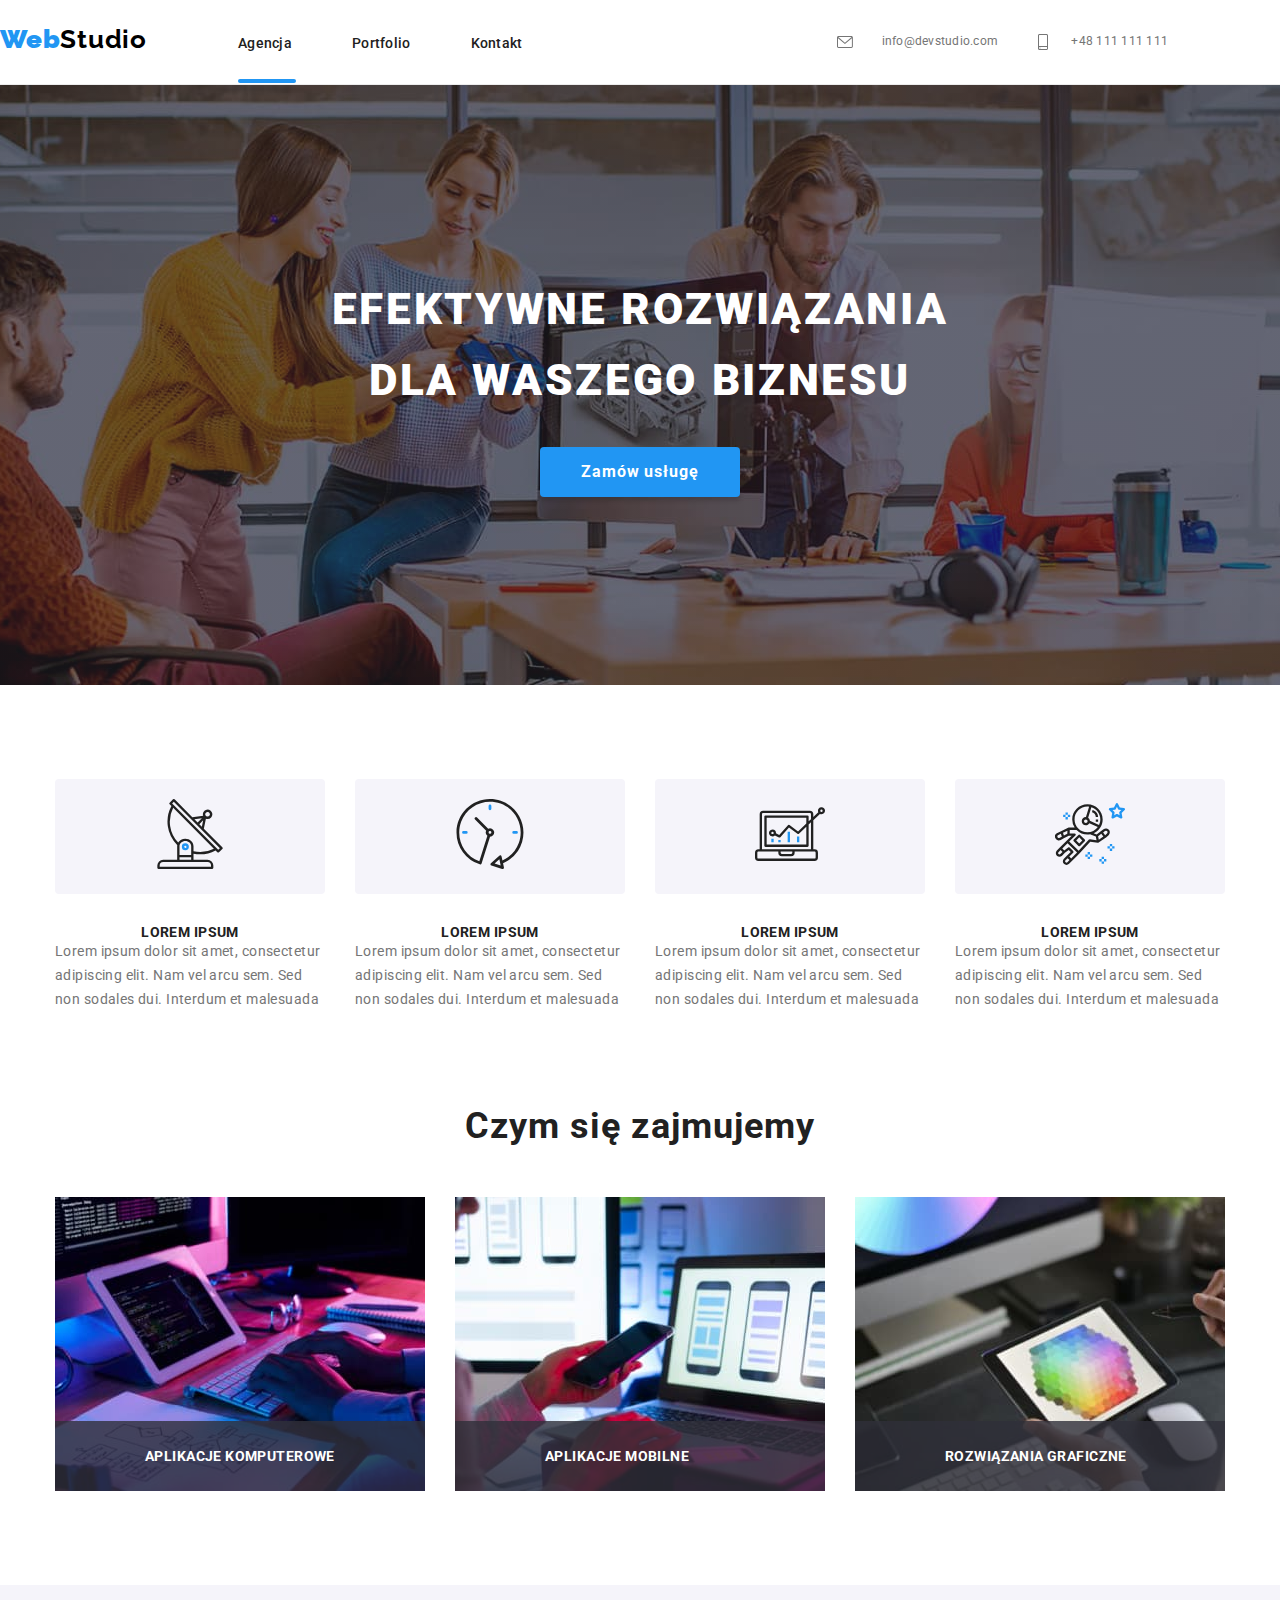
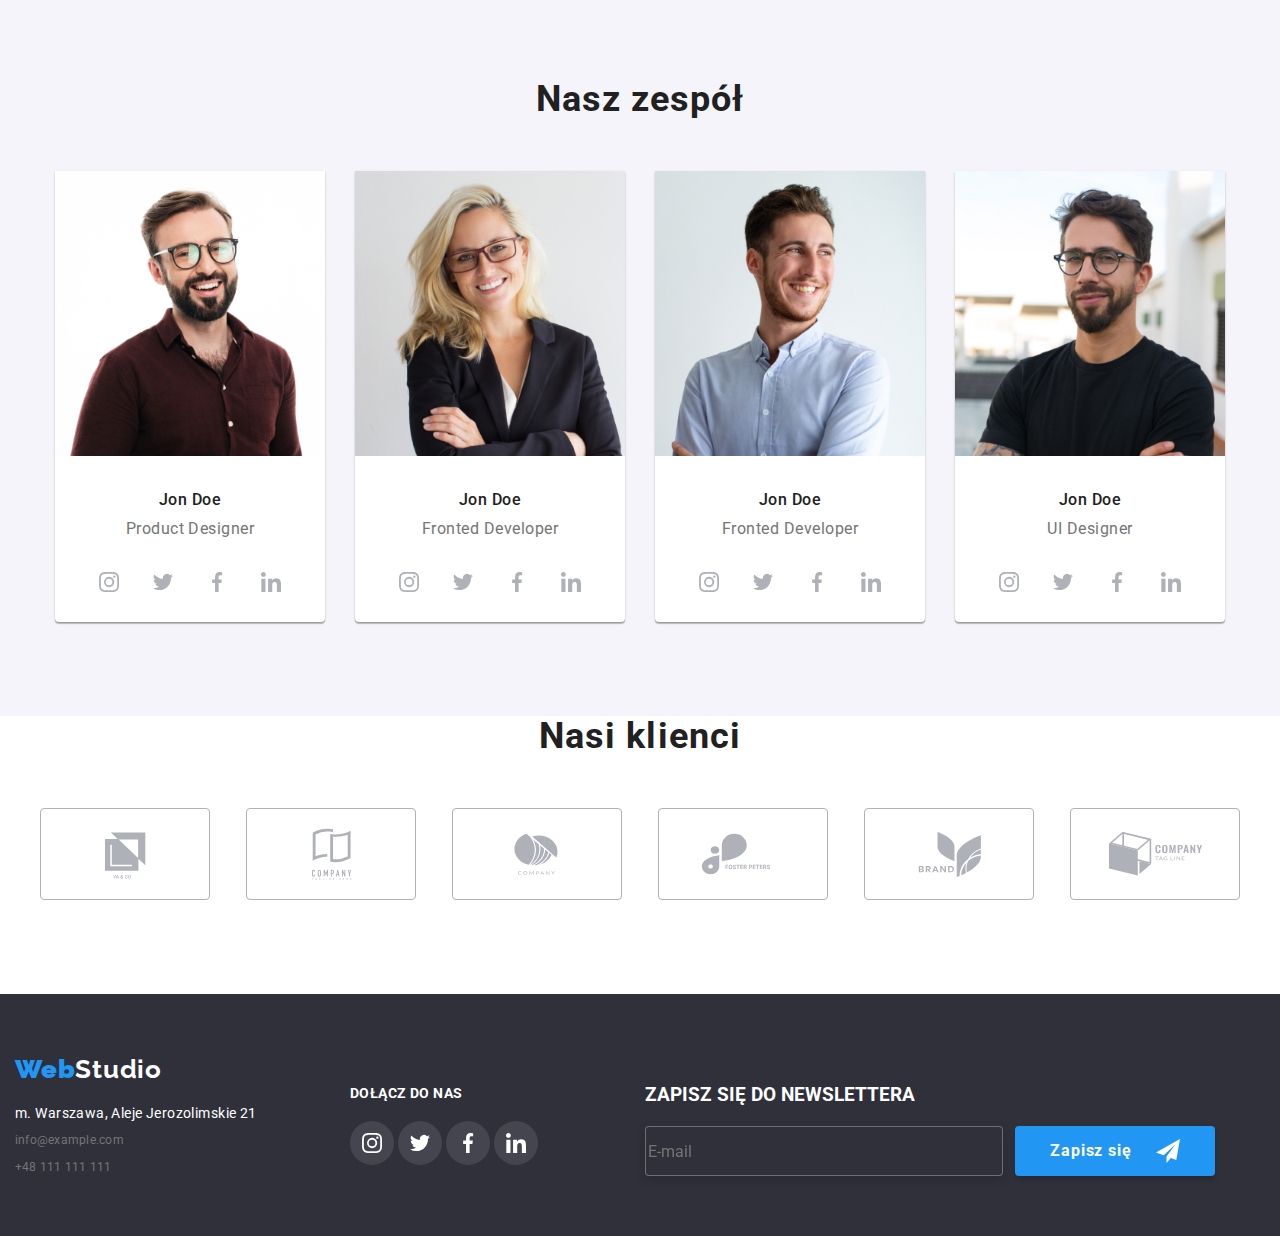
==== commit b970fd77: "out team" ====
--- a/index.html
+++ b/index.html
@@ -155,8 +155,12 @@
       <div class="our-team">
         <div class="our-team-card">
           <figure class="figure">
-            <img  class="img" src="image/product_designer.jpg" alt="uśmiechnięty mężczyzna w bordowej koszuli"  srcset="image/PD" width="370"
-              height="294" />
+            <picture>
+              <source srcset="./image/PDmobile.jpg 1x, ./image/PDmobile@2x.jpg 2x " media="(max-width: 767px)"  />
+            <source srcset="./image/PDtablet.jpg 1x, ./image/PDtablet@2x.png 2x " media="(min-width: 768px)" />
+            <source srcset="./image/product_designer.jpg 1x, ./image/PDdesktop@x2.jpg 2x" media="(min-width: 1200px)" />
+            <img  class="img" src="image/product_designer.jpg" alt="uśmiechnięty mężczyzna w bordowej koszuli" />
+            </picture>
             <figcaption class="our-team-card__team-name">Jon Doe<br /><span class="our-team-card__team-job">Product
                 Designer</span></figcaption>
           </figure>
@@ -177,7 +181,12 @@
         </div>
         <div class="our-team-card">
           <figure class="figure">
-            <img class="img" src="image/fronted_developer.jpg" alt="blondynka w z założonymi rękami" width="370" height="294" />
+            <picture>
+              <source srcset="./image/FDmobile.jpg 1x, ./image/FDmobile@2x.jpg 2x " media="(max-width: 767px)" />
+              <source srcset="./image/FDtablet.jpg 1x, ./image/FDtablet@2x.png 2x " media="(min-width: 768px)" />
+              <source srcset="./image/fronted_developer.jpg 1x, ./image/FDdesktopx2.jpg 2x" media="(min-width: 1200px)" />
+              <img class="img" src="image/fronted_developer.jpg" alt="blondynka w z założonymi rękami" />
+            </picture>
             <figcaption class="our-team-card__team-name">Jon Doe<br /><span class="our-team-card__team-job">Fronted
                 Developer</span></figcaption>
           </figure>
@@ -198,8 +207,13 @@
         </div>
         <div class="our-team-card">
           <figure class="figure">
-            <img  class="img" src="image/marketing.jpg" alt="mężczyzna w bialej koszuli" width="370" height="294" />
-            <figcaption class="our-team-card__team-name">Jon Doe<br /><span class="our-team-card__team-job">Fronted
+            <picture>
+              <source srcset="./image/Mmobile.jpg 1x, ./image/Mmobile@2x.jpg 2x " media="(max-width: 767px)" />
+              <source srcset="./image/Mtablet.jpg 1x, ./image/Mtablet@2x.png 2x " media="(min-width: 768px)" />
+              <source srcset="./image/marketing.jpg 1x, ./image/Mdesktopx2jpg 2x " media="(min-width: 1200px)" />
+              <img class="img" src="image/marketing.jpg" alt="mężczyzna w bialej koszuli" />
+            </picture>
+             <figcaption class="our-team-card__team-name">Jon Doe<br /><span class="our-team-card__team-job">Fronted
                 Developer</span></figcaption>
           </figure>
           <div class="social-list">
@@ -219,8 +233,13 @@
         </div>
         <div class="our-team-card">
           <figure class="figure">
-            <img  class="img" src="image/ui_designer.jpg" alt="mężczyzna z zarostem w czarnej koszulce" width="370" height="294" />
-            <figcaption class="our-team-card__team-name">Jon Doe<br /><span class="our-team-card__team-job">UI
+            <picture>
+            <source srcset="./image/UDmobile.jpg 1x, ./image/UDmobile@2x.png 2x " media="(max-width: 767px)" />
+            <source srcset="./image/UDtablet.jpg 1x, ./image/UDtablet@2x.png 2x " media="(min-width: 768px)" />
+            <source srcset="image/ui_designer.jpg 1x, ./image/UDdesktopx2jpg 2x " media="(min-width: 1200px)" />
+            <img class="img" src="image/ui_designer.jpg" alt="mężczyzna z zarostem w czarnej koszulce"  />
+            </picture>
+             <figcaption class="our-team-card__team-name">Jon Doe<br /><span class="our-team-card__team-job">UI
                 Designer</span></figcaption>
           </figure>
           <div class="social-list social-list__icon--our-team">
--- a/css/main.min.css
+++ b/css/main.min.css
@@ -1 +1 @@
-.d-none{display:none}.is-hidden{opacity:0;visibility:hidden;pointer-events:none;-webkit-transform:scale(0, 5);transform:scale(0, 5)}h1,h2,h3,h4,h5,h6,p,ul,li,figure{margin:0}:root{--dark-grey:#212121;--body-background-color: 255, 255, 255, 1;--font-family: "Roboto", sans-serif;--blue:#2196f3;--light-grey:#f5f4fa;--white:#ffffff;--font-family2: "Raleway";--black:#000000;--gray:#757575;--baner-grey: #2f303a;--footer:rgba(47, 48, 58, 1);--icon-border:#afb1b8;--contact-icon:rgba(175, 177, 184, 1);--box-shadow: 0px 1px 3px rgba(0, 0, 0, 0.12), 0px 1px 1px rgba(0, 0, 0, 0.14), 0px 2px 1px rgba(0, 0, 0, 0.2);--cubic-bezier: cubic-bezier(0.4, 0, 0.2, 1);--border-bottom: rgba(236, 236, 236, 1);--modal-blue:rgba(33, 150, 243, 1)}.backdrop{width:100%;height:100%;left:0px;top:0px;background:rgba(0,0,0,.2);display:-webkit-box;display:-ms-flexbox;display:flex;position:fixed;opacity:1;-webkit-transition:opacity 250ms,visibility 250ms,-webkit-transform 250ms;transition:opacity 250ms,visibility 250ms,-webkit-transform 250ms;transition:transform 250ms,opacity 250ms,visibility 250ms;transition:transform 250ms,opacity 250ms,visibility 250ms,-webkit-transform 250ms}@media screen and (min-width: 320px){.baner{height:400px;background:var(--baner-grey);display:-webkit-box;display:-ms-flexbox;display:flex;-webkit-box-orient:vertical;-webkit-box-direction:normal;-ms-flex-direction:column;flex-direction:column;-webkit-box-pack:center;-ms-flex-pack:center;justify-content:center;-ms-flex-line-pack:center;align-content:center;-webkit-box-align:center;-ms-flex-align:center;align-items:center;background-image:-webkit-gradient(linear, left top, left bottom, from(rgba(47, 48, 58, 0.4)), to(rgba(47, 48, 58, 0.4))),url("/image/Header mobile  x1 480x400.jpg");background-image:linear-gradient(rgba(47, 48, 58, 0.4), rgba(47, 48, 58, 0.4)),url("/image/Header mobile  x1 480x400.jpg");background-size:cover;background-repeat:no-repeat;background-position:center}.baner__title{font-style:normal;font-weight:900;font-size:26px;line-height:1.62;text-align:center;letter-spacing:.06em;text-transform:uppercase;color:var(--white)}}@media screen and (min-width: 320px)and (min-device-pixel-ratio: 2),screen and (min-width: 320px)and (-webkit-min-device-pixel-ratio: 2),screen and (min-width: 320px)and (min-resolution: 192dpi),screen and (min-width: 320px)and (min-resolution: 2dppx){.baner{background-image:url("/image/Header mobile x2 480x400.jpg")}}@media screen and (min-width: 768px){.baner{background-image:-webkit-gradient(linear, left top, left bottom, from(rgba(47, 48, 58, 0.4)), to(rgba(47, 48, 58, 0.4))),url("/image/Header tablet x1 768x400");background-image:linear-gradient(rgba(47, 48, 58, 0.4), rgba(47, 48, 58, 0.4)),url("/image/Header tablet x1 768x400")}}@media screen and (min-width: 768px)and (min-device-pixel-ratio: 2),screen and (min-width: 768px)and (-webkit-min-device-pixel-ratio: 2),screen and (min-width: 768px)and (min-resolution: 192dpi),screen and (min-width: 768px)and (min-resolution: 2dppx){.baner{background-image:url("/image/Header tablet x2 768x400.jpg")}}@media screen and (min-width: 1200px){.baner{height:600px;background:-webkit-gradient(linear, left top, left bottom, from(rgba(47, 48, 58, 0.4)), to(rgba(47, 48, 58, 0.4))),url(../image/background.jpg);background:linear-gradient(rgba(47, 48, 58, 0.4), rgba(47, 48, 58, 0.4)),url(../image/background.jpg);background-size:cover;background-repeat:no-repeat;background-position:center}.baner__title{font-size:44px}}@media screen and (min-width: 1200px)and (min-device-pixel-ratio: 2),screen and (min-width: 1200px)and (-webkit-min-device-pixel-ratio: 2),screen and (min-width: 1200px)and (min-resolution: 192dpi),screen and (min-width: 1200px)and (min-resolution: 2dppx){.baner{background-image:url("/image/header desktop x2 1600x600.jpg")}}@media all{body{background-color:var(--body-background-color);font-family:var(--font-family);color:var(--dark-grey);font-weight:500;font-style:normal}}.button{width:200px;height:50px;background:#2196f3;-webkit-box-shadow:0px 4px 4px rgba(0,0,0,.15);box-shadow:0px 4px 4px rgba(0,0,0,.15);border-radius:4px;cursor:pointer;font-family:"Roboto";font-style:normal;font-weight:700;font-size:16px;color:#fff;border:0;letter-spacing:.06em;cursor:pointer}.button--baner{line-height:1.88;text-align:center;margin-top:30px}.checkbox{display:block;position:relative;margin-top:20px}.checkbox__text{font-family:"Roboto";font-style:normal;font-weight:400;line-height:24px;letter-spacing:.03em;color:var(--gray);text-align:center;display:block;top:0;left:0;margin-left:22px}.checkbox__text-span{color:var(--modal-blue);text-decoration:underline}.checkbox__input{position:relative;cursor:pointer;width:0;height:0;opacity:0}.checkbox__icon{width:16px;height:15px;fill:#fff;background-color:#fff;position:absolute;top:0px;left:0px}.checkmark{position:absolute;width:16px;height:15px;border:.5px solid #212121;top:0;left:0;cursor:pointer;-webkit-transition-property:opacity;transition-property:opacity;-webkit-transition-duration:250ms;transition-duration:250ms;-webkit-transition-timing-function:var(--cubic-bezier);transition-timing-function:var(--cubic-bezier)}.checkmark::after{content:url(../image/check.svg);width:16px;height:15px;position:absolute;opacity:0;display:block;fill:#fff;background-color:var(--modal-blue)}.checkbox input:checked~.checkmark::after{opacity:1}.button--input{text-align:center;margin-top:30px;line-height:30px}.modal-icon5{width:16px;height:15px;fill:#fff;background-color:#fff;position:absolute;top:0px;left:0px}@media screen and (max-width: 1199px){.checkbox{width:370px;height:24px}.checkbox__text{font-size:12px;width:346px}}@media screen and (min-width: 1200px){.checkbox{width:420px;height:24px}.checkbox__text{font-size:14px;width:397px}}.contact-link{font-size:12px;letter-spacing:.02em;line-height:1.14;color:var(--gray);text-decoration:none;font-weight:400;-webkit-transition-property:color,fill;transition-property:color,fill;-webkit-transition-duration:250ms;transition-duration:250ms;-webkit-transition-timing-function:var(--cubic-bezier);transition-timing-function:var(--cubic-bezier)}@media screen and (max-width: 767px){.contact{display:none}}@media screen and (min-width: 768px){.contact{display:-webkit-box;display:-ms-flexbox;display:flex;-webkit-box-orient:vertical;-webkit-box-direction:normal;-ms-flex-direction:column;flex-direction:column;width:138px;height:38px;gap:10px;-ms-flex-line-pack:justify;align-content:space-between;list-style-type:none;padding:0}.contact-mail{margin-top:21px;width:138px;height:14px;display:-webkit-box;display:-ms-flexbox;display:flex;-webkit-box-pack:justify;-ms-flex-pack:justify;justify-content:space-between;-webkit-box-orient:horizontal;-webkit-box-direction:normal;-ms-flex-direction:row;flex-direction:row;-webkit-box-align:center;-ms-flex-align:center;align-items:center}.contact__icon{gap:8px;fill:#757575}.contact__icon--mail{width:14px;height:10px}.contact__icon--phone{width:10px;height:14px}}.contact-phone{width:113px;height:14px;display:-webkit-box;display:-ms-flexbox;display:flex;-webkit-box-pack:justify;-ms-flex-pack:justify;justify-content:space-between;-webkit-box-orient:horizontal;-webkit-box-direction:normal;-ms-flex-direction:row;flex-direction:row;-webkit-box-align:center;-ms-flex-align:center;align-items:center}@media screen and (min-width: 1200px){.contact{display:-webkit-box;display:-ms-flexbox;display:flex;-webkit-box-orient:horizontal;-webkit-box-direction:normal;-ms-flex-direction:row;flex-direction:row;-ms-flex-pack:distribute;justify-content:space-around;width:321px;list-style-type:none;padding:0}.contact-mail{margin-top:32px;margin-bottom:32px;width:161px;height:16px;display:-webkit-box;display:-ms-flexbox;display:flex;-webkit-box-pack:justify;-ms-flex-pack:justify;justify-content:space-between;-webkit-box-orient:horizontal;-webkit-box-direction:normal;-ms-flex-direction:row;flex-direction:row;-webkit-box-align:center;-ms-flex-align:center;align-items:center;margin-right:30px;-webkit-transition-property:color,fill;transition-property:color,fill;-webkit-transition-duration:250ms;transition-duration:250ms;-webkit-transition-timing-function:var(--cubic-bezier);transition-timing-function:var(--cubic-bezier)}.contact-mail:hover svg{fill:var(--blue);cursor:pointer}.contact-mail:hover a{color:var(--blue)}.contact__icon{gap:10px;fill:#757575;-webkit-transition-property:fill;transition-property:fill;-webkit-transition-duration:250ms;transition-duration:250ms;-webkit-transition-timing-function:var(--cubic-bezier);transition-timing-function:var(--cubic-bezier)}.contact__icon--mail{width:16px;height:12px}.contact__icon--phone{width:10px;height:16px}.contact-phone{margin-top:32px;margin-bottom:32px;width:130px;height:16px;display:-webkit-box;display:-ms-flexbox;display:flex;-webkit-box-pack:justify;-ms-flex-pack:justify;justify-content:space-between;-webkit-box-orient:horizontal;-webkit-box-direction:normal;-ms-flex-direction:row;flex-direction:row;-webkit-box-align:center;-ms-flex-align:center;align-items:center;-webkit-transition-property:color,fill;transition-property:color,fill;-webkit-transition-duration:250ms;transition-duration:250ms;-webkit-transition-timing-function:var(--cubic-bezier);transition-timing-function:var(--cubic-bezier)}.contact-phone:hover svg{fill:var(--blue);cursor:pointer}.contact-phone:hover a{color:var(--blue)}}.container{padding:0 15px;margin:0 auto;-webkit-box-sizing:border-box;box-sizing:border-box}@media screen and (min-width: 320px){.container{width:100%}}@media screen and (min-width: 768px){.container{width:100%}}@media screen and (min-width: 1200px){.container{width:100%}}.figure--border{background:var(--white);border:1px solid #eee;margin-bottom:30px}.footer{background:var(--footer);display:-webkit-box;display:-ms-flexbox;display:flex;-webkit-box-orient:vertical;-webkit-box-direction:normal;-ms-flex-direction:column;flex-direction:column;-webkit-box-pack:center;-ms-flex-pack:center;justify-content:center;-ms-flex-line-pack:justify;align-content:space-between;padding-top:60px;padding-bottom:60px}.footer-position{display:-webkit-box;display:-ms-flexbox;display:flex;-webkit-box-pack:justify;-ms-flex-pack:justify;justify-content:space-between;width:1200px;gap:70px}.footer-contact-list{display:-webkit-box;display:-ms-flexbox;display:flex;-webkit-box-orient:vertical;-webkit-box-direction:normal;-ms-flex-direction:column;flex-direction:column;gap:9px;width:246px;list-style-type:none;padding:0}.footer-contact-list__item{color:var(--white);padding-top:20px;display:-webkit-box;display:-ms-flexbox;display:flex;font-weight:400;letter-spacing:.03em;font-size:14px}.footer-social{width:206px;height:44px;-webkit-box-align:center;-ms-flex-align:center;align-items:center;color:var(--white)}.footer-social__tittle{font-weight:700;font-size:14px;line-height:16px;letter-spacing:.03em;text-transform:uppercase}.header{width:100%;display:-webkit-box;display:-ms-flexbox;display:flex;-ms-flex-line-pack:center;align-content:center;-ms-flex-wrap:nowrap;flex-wrap:nowrap;-webkit-box-align:baseline;-ms-flex-align:baseline;align-items:baseline;border-bottom:1px solid var(--border-bottom);margin:0 auto}@media screen and (min-width: 320px){.header{width:100%}}@media screen and (min-width: 768px){.header{width:100%}}@media screen and (min-width: 1200px){.header{width:100%}}@media screen and (max-width: 767px){.mobile-menu__button{fill:var(--black);width:24px;height:16px;padding-top:0;padding-left:0;padding-right:0;-webkit-box-pack:end;-ms-flex-pack:end;justify-content:end}}@media screen and (min-width: 768px){.mobile-menu__button{display:none}}.img{display:block;max-width:100%;height:auto}.logo{color:var(--blue);width:145px;height:31px;font-family:var(--font-family2);font-style:normal;font-weight:700;font-size:26px;line-height:1.19;letter-spacing:.03em;text-decoration:none;margin-top:24px;margin-bottom:25px}.logo--footer{color:var(--white)}.logo--header{color:var(--black)}.menu-portfolio-list{display:-webkit-box;display:-ms-flexbox;display:flex;-webkit-box-orient:horizontal;-webkit-box-direction:normal;-ms-flex-direction:row;flex-direction:row;-webkit-box-pack:center;-ms-flex-pack:center;justify-content:center;gap:8px;margin-bottom:50px;list-style-type:none;padding:0}.menu-portfolio-button{background-color:#f5f4fa;border-radius:4px;border:0;width:93px;height:38px;font-size:16px;font-weight:500;text-align:center;letter-spacing:.03em;font-family:inherit;cursor:pointer;-webkit-transition-property:color,background-color;transition-property:color,background-color;-webkit-transition-duration:250ms;transition-duration:250ms;-webkit-transition-timing-function:cubic-bezier(0.4, 0, 0.2, 1);transition-timing-function:cubic-bezier(0.4, 0, 0.2, 1)}.menu-portfolio-button:hover{background-color:#2196f3;-webkit-box-shadow:0px 3px 1px rgba(0,0,0,.1),0px 1px 2px rgba(0,0,0,.08),0px 2px 2px rgba(0,0,0,.12);box-shadow:0px 3px 1px rgba(0,0,0,.1),0px 1px 2px rgba(0,0,0,.08),0px 2px 2px rgba(0,0,0,.12);color:#fff}@media screen and (max-width: 767px){.mobile-menu{width:100%;background:var(--white);-webkit-box-shadow:0px 4px 8px rgba(0,0,0,.04),0px 2px 4px rgba(0,0,0,.08),0px 1px 3px rgba(0,0,0,.16);box-shadow:0px 4px 8px rgba(0,0,0,.04),0px 2px 4px rgba(0,0,0,.08),0px 1px 3px rgba(0,0,0,.16);position:relative}.mobile-menu-btn{width:19px;height:19px;right:25px;cursor:pointer;padding:0;margin-left:15px;margin-top:10px;background-image:url(../image/close-black-18dp-2-1.svg);background-position:center;border:0px solid rgba(0,0,0,.1);position:absolute}.mobile-menu-nav{display:-webkit-box;display:-ms-flexbox;display:flex;-webkit-box-orient:vertical;-webkit-box-direction:normal;-ms-flex-direction:column;flex-direction:column;gap:32px;list-style-type:none;max-width:219px;padding-top:48px}.mobile-menu-nav__item{font-family:"Roboto";font-style:normal;font-weight:500;font-size:40px;line-height:47px;text-align:center;letter-spacing:.02em;color:#212121;margin-left:40px}.mobile-menu-nav__item:hover{color:var(--blue);cursor:pointer}.mobile-menu-contact-list{display:-webkit-box;display:-ms-flexbox;display:flex;-webkit-box-orient:vertical;-webkit-box-direction:normal;-ms-flex-direction:column;flex-direction:column;gap:32px;list-style-type:none;max-width:307px;padding-top:302px}.mobile-menu-contact-list__item{font-family:"Roboto";font-style:normal;font-weight:500;text-decoration:none}.mobile-menu-contact-list__item--phone{width:267px;font-size:34px;line-height:40px;color:#2196f3}.mobile-menu-contact-list__item--mail{font-size:24px;line-height:1,16;color:#757575;width:231px}.menu-mobile-social{display:-webkit-box;display:-ms-flexbox;display:flex;-webkit-box-orient:horizontal;-webkit-box-direction:normal;-ms-flex-direction:row;flex-direction:row;list-style-type:none;gap:20px;padding-top:64px;padding-bottom:48px;text-decoration:none}.menu-mobile-social__item{font-family:"Roboto";font-style:normal;font-weight:500;font-size:18px;line-height:22px;letter-spacing:.02em;color:#2196f3;text-decoration:none}}@media screen and (min-width: 768px){.mobile-menu{display:none}}.modal-form{display:-webkit-box;display:-ms-flexbox;display:flex;-webkit-box-orient:vertical;-webkit-box-direction:normal;-ms-flex-direction:column;flex-direction:column}.modal-form__label{font-family:"Roboto";font-style:normal;font-weight:400;font-size:12px;line-height:14px;letter-spacing:.01em;color:var(--gray);display:-webkit-box;display:-ms-flexbox;display:flex;-webkit-box-orient:vertical;-webkit-box-direction:normal;-ms-flex-direction:column;flex-direction:column;margin-bottom:10px;border-color:rgba(33,33,33,.2);-webkit-transition-property:border-color,fill;transition-property:border-color,fill;-webkit-transition-duration:250ms;transition-duration:250ms;-webkit-transition-timing-function:cubic-bezier(0.4, 0, 0.2, 1);transition-timing-function:cubic-bezier(0.4, 0, 0.2, 1)}.modal-form__label:hover svg{fill:var(--modal-blue)}.modal-form__label:focus-within svg{fill:var(--modal-blue)}.modal-form__label:hover,.modal-form__label:focus-within{border-color:var(--modal-blue)}.modal-form__input{border:1px solid rgba(33,33,33,.2);border-radius:4px;left:0px;position:relative;padding-left:40px;margin-top:4px;outline:none;-webkit-transition-property:border-color;transition-property:border-color;-webkit-transition-duration:250ms;transition-duration:250ms;-webkit-transition-timing-function:var(--cubic-bezier);transition-timing-function:var(--cubic-bezier)}.modal-form__input:hover,.modal-form__input:focus-within{border-color:var(--modal-blue)}.modal-form__icon{width:18px;height:18px;position:absolute;z-index:2;-webkit-transition-property:fill;transition-property:fill;-webkit-transition-duration:250ms;transition-duration:250ms;-webkit-transition-timing-function:var(--cubic-bezier);transition-timing-function:var(--cubic-bezier)}.modal-form__comments{border-radius:4px;resize:none;padding-top:12px;padding-bottom:12px;padding-left:16px;padding-right:16px;margin-top:4px;border-color:rgba(33,33,33,.2);margin-bottom:20px;outline:none;-webkit-transition-property:border-color;transition-property:border-color;-webkit-transition-duration:250ms;transition-duration:250ms;-webkit-transition-timing-function:var(--cubic-bezier);transition-timing-function:var(--cubic-bezier)}.modal-form__comments:hover,.modal-form__comments:focus{border-color:var(--modal-blue)}@media screen and (max-width: 1199px){.modal-form{width:370px;height:342px}.modal-form__input{width:370px;height:40px}.modal-form__icon1{top:141px;left:50px}.modal-form__icon2{top:209px;left:52px}.modal-form__icon3{top:277px;left:52px}.modal-form__comments{width:370px;height:120px}}@media screen and (min-width: 1200px){.modal-form{width:448px;height:342px}.modal-form__input{width:448px;height:40px}.modal-form__icon1{top:104px;left:50px}.modal-form__icon2{top:172px;left:52px}.modal-form__icon3{top:240px;left:52px}.modal-form__comments{width:448px;height:120px}}@media screen and (max-width: 1199px){.modal{width:450px;height:609px;background:var(--white);-webkit-box-shadow:--box-shadow;box-shadow:--box-shadow;border-radius:4px;margin:auto;position:relative;display:-webkit-box;display:-ms-flexbox;display:flex;-webkit-box-align:center;-ms-flex-align:center;align-items:center;-webkit-box-orient:vertical;-webkit-box-direction:normal;-ms-flex-direction:column;flex-direction:column}.modal__tittle{font-family:"Roboto";font-style:normal;font-weight:700;font-size:20px;line-height:30px;text-align:center;letter-spacing:.03em;color:var(--dark-grey);margin-top:40px;margin-bottom:12px;width:370px}.modal__close-btn{position:absolute;width:30px;height:30px;border-radius:50%;cursor:pointer;top:8px;right:8px;background-image:url(../image/close-black-18dp-2-1.svg);background-position:center;border:0px solid rgba(0,0,0,.1)}}@media screen and (min-width: 1200px){.modal{width:528px;height:581px;background:var(--white);-webkit-box-shadow:--box-shadow;box-shadow:--box-shadow;border-radius:4px;margin:auto;position:relative;display:-webkit-box;display:-ms-flexbox;display:flex;-webkit-box-align:center;-ms-flex-align:center;align-items:center;-webkit-box-orient:vertical;-webkit-box-direction:normal;-ms-flex-direction:column;flex-direction:column}.modal__tittle{font-family:"Roboto";font-style:normal;font-weight:700;font-size:20px;line-height:23px;text-align:center;letter-spacing:.03em;color:var(--dark-grey);margin-top:40px;margin-bottom:12px}.modal__close-btn{position:absolute;width:30px;height:30px;border-radius:50%;cursor:pointer;top:13px;right:10px;background-image:url(../image/close-black-18dp-2-1.svg);background-position:center;border:0px solid rgba(0,0,0,.1)}}@media screen and (max-width: 767px){.nav{display:none}}@media screen and (min-width: 768px){.nav{display:-webkit-box;display:-ms-flexbox;display:flex;-webkit-box-orient:horizontal;-webkit-box-direction:normal;-ms-flex-direction:row;flex-direction:row;-ms-flex-pack:distribute;justify-content:space-around;width:282px;-webkit-box-align:center;-ms-flex-align:center;align-items:center;margin-top:32px;margin-right:232px;margin-bottom:32px;margin-left:83px;gap:60px;list-style-type:none;padding:0}.nav__menu{font-size:14px;letter-spacing:.02em;line-height:1.14;text-decoration:none;color:var(--dark-grey);-webkit-transition-property:color;transition-property:color;-webkit-transition-duration:250ms;transition-duration:250ms;-webkit-transition-timing-function:var(--cubic-bezier);transition-timing-function:var(--cubic-bezier)}.nav__menu:hover{color:var(--blue);cursor:pointer}.nav__menu--active{position:relative}.nav__menu--active::after{content:"";position:absolute;bottom:-32px;left:0;width:58px;height:4px;background-color:var(--blue);border-radius:2px}}@media screen and (min-width: 1200px){.nav{width:254px;margin-right:345px;margin-left:93px}}.newsletter{width:570px;color:var(--white);height:86px}.newsletter_tiitle{font-weight:700;font-size:14px;line-height:16px;letter-spacing:.03em;text-transform:uppercase}.newsletter-form{display:-webkit-box;display:-ms-flexbox;display:flex;position:relative;margin-top:20px;-webkit-box-pack:justify;-ms-flex-pack:justify;justify-content:space-between}.newsletter-form__input{width:358px;height:50px;border:1px solid rgba(255,255,255,.3);-webkit-filter:drop-shadow(0px 4px 4px rgba(0, 0, 0, 0.15));filter:drop-shadow(0px 4px 4px rgba(0, 0, 0, 0.15));border-radius:4px;background-color:var(--footer);left:0;-webkit-transition-property:border;transition-property:border;-webkit-transition-duration:250ms;transition-duration:250ms;-webkit-transition-timing-function:var(--cubic-bezier);transition-timing-function:var(--cubic-bezier);outline:none}.newsletter-form--button{line-height:30px;padding:0;display:-webkit-box;display:-ms-flexbox;display:flex;-webkit-box-pack:center;-ms-flex-pack:center;justify-content:center;-webkit-box-align:center;-ms-flex-align:center;align-items:center;gap:24px}.button--footer__icon{background:var(--modal-blue);width:24px;height:24px;fill:var(--white);cursor:pointer}.our-client{display:-webkit-box;display:-ms-flexbox;display:flex;-webkit-box-orient:horizontal;-webkit-box-direction:normal;-ms-flex-direction:row;flex-direction:row;-webkit-box-pack:justify;-ms-flex-pack:justify;justify-content:space-between;max-width:1200px;margin:0 auto}.our-client__item{border:1px solid var(--icon-border);border-radius:4px;width:170px;height:92px;-webkit-transition-property:border fill;transition-property:border fill;-webkit-transition-duration:250ms;transition-duration:250ms;-webkit-transition-timing-function:var(--cubic-bezier);transition-timing-function:var(--cubic-bezier)}.our-client__item:hover{border:1px solid var(--blue);cursor:pointer}.our-client__item:hover svg{fill:var(--blue);--color3: #2196f3}.our-client__icon{width:106px;height:60px;margin-right:32px;margin-left:32px;margin-top:16px;margin-bottom:16px;gap:30px;-webkit-box-align:center;-ms-flex-align:center;align-items:center;fill:var(--contact-icon);-webkit-transition-property:fill;transition-property:fill;-webkit-transition-duration:250ms;transition-duration:250ms;-webkit-transition-timing-function:var(--cubic-bezier);transition-timing-function:var(--cubic-bezier)}@media screen and (max-width: 767px){.our-strengths{display:-webkit-box;display:-ms-flexbox;display:flex;-webkit-box-orient:vertical;-webkit-box-direction:normal;-ms-flex-direction:column;flex-direction:column;-webkit-box-pack:center;-ms-flex-pack:center;justify-content:center;-ms-flex-line-pack:justify;align-content:space-between;gap:30px;width:450px;margin:0 auto;list-style-type:none;padding:0}.our-strengths__card{background:var(--light-grey);border-radius:4px;margin-bottom:30px}.our-strengths__icon{width:70px;height:70px;margin-top:25px;margin-bottom:25px;margin-right:190px;margin-left:190px}.our-strengths__tittle{font-weight:700;font-size:14px;line-height:16px;letter-spacing:.03em;text-transform:uppercase;text-align:center}.our-strengths__description{font-weight:400;font-size:14px;line-height:1.71;letter-spacing:.03em;color:var(--gray)}}@media screen and (min-width: 768px){.our-strengths{display:-webkit-box;display:-ms-flexbox;display:flex;-webkit-box-pack:center;-ms-flex-pack:center;justify-content:center;-ms-flex-line-pack:justify;align-content:space-between;gap:30px;width:738px;-ms-flex-wrap:wrap;flex-wrap:wrap;-webkit-box-orient:horizontal;-webkit-box-direction:normal;-ms-flex-direction:row;flex-direction:row;-ms-flex-preferred-size:calc((100% - 30px)/2);flex-basis:calc((100% - 30px)/2);margin:0 auto;list-style-type:none;padding:0}.our-strengths__card{background:var(--light-grey);border-radius:4px;margin-bottom:30px;width:354px;-ms-flex-preferred-size:calc((100% - 30px)/2);flex-basis:calc((100% - 30px)/2)}.our-strengths__icon{width:70px;height:70px;margin-top:25px;margin-bottom:25px;margin-right:142px;margin-left:142px}.our-strengths__tittle{font-weight:700;font-size:14px;line-height:16px;letter-spacing:.03em;text-transform:uppercase;text-align:center}.our-strengths__description{width:354px;font-weight:400;font-size:14px;line-height:1.71;letter-spacing:.03em;color:var(--gray)}}@media screen and (min-width: 1200px){.our-strengths{display:-webkit-box;display:-ms-flexbox;display:flex;-webkit-box-pack:center;-ms-flex-pack:center;justify-content:center;-ms-flex-line-pack:justify;align-content:space-between;gap:30px;width:1200px;margin:0 auto;-ms-flex-wrap:nowrap;flex-wrap:nowrap;list-style-type:none;padding:0}.our-strengths__card{background:var(--light-grey);border-radius:4px;margin-bottom:30px;width:270px}.our-strengths__icon{width:70px;height:70px;margin-top:20px;margin-bottom:20px;margin-right:100px;margin-left:100px}.our-strengths__tittle{font-weight:700;font-size:14px;line-height:16px;letter-spacing:.03em;text-transform:uppercase}.our-strengths__description{font-weight:400;font-size:14px;line-height:1.71;letter-spacing:.03em;color:var(--gray);width:270px}}.section-our-team{padding-top:94px;background-color:#f5f4fa}.our-team{display:-webkit-box;display:-ms-flexbox;display:flex;-webkit-box-pack:center;-ms-flex-pack:center;justify-content:center;-ms-flex-line-pack:justify;align-content:space-between;gap:30px;max-width:1200px;margin:0 auto}.our-team-card{background:var(--white);-webkit-box-shadow:var(--box-shadow);box-shadow:var(--box-shadow);border-radius:0px 0px 4px 4px;width:270px;text-align:center}.our-team-card__team-name{font-weight:500;font-size:16px;line-height:1.8;letter-spacing:.03em;padding-top:30px}.our-team-card__team-job{font-weight:400;font-size:16px;line-height:1.8px;letter-spacing:.03em;color:var(--gray)}@media screen and (max-width: 767px){.section-our-team{padding-top:94px}.our-team{display:-webkit-box;display:-ms-flexbox;display:flex;-webkit-box-orient:vertical;-webkit-box-direction:normal;-ms-flex-direction:column;flex-direction:column;-webkit-box-pack:center;-ms-flex-pack:center;justify-content:center;-ms-flex-line-pack:justify;align-content:space-between;max-width:100%;margin:0 auto}.our-team-card{width:450px}}.overlay{position:absolute;top:0;left:0;width:100%;height:100%;-webkit-transform:translateY(100%);transform:translateY(100%);background-color:rgba(33,150,243,.9)}.overlay__description{font-family:"Roboto";font-style:normal;font-weight:400;font-size:18px;line-height:28px;letter-spacing:.03em;color:var(--white);padding-top:49px;padding-left:24px;padding-bottom:49px;padding-right:45px}.projects-grid{display:-webkit-box;display:-ms-flexbox;display:flex;-webkit-box-orient:horizontal;-webkit-box-direction:normal;-ms-flex-direction:row;flex-direction:row;-ms-flex-wrap:wrap;flex-wrap:wrap;-webkit-box-pack:justify;-ms-flex-pack:justify;justify-content:space-between;-ms-flex-preferred-size:calc((100% - 60px)/3);flex-basis:calc((100% - 60px)/3);list-style-type:none;padding:0}.project-card{margin:0}.project-card--border{background:var(--white);border:1px solid #eee;margin-bottom:30px}.project-card__description{display:block;text-align:center;padding-top:20px}.project-card__description-span{color:#757575;line-height:1.8;letter-spacing:.03em;font-size:16px}.project-box{position:relative;overflow:hidden;width:370px;height:294px;display:block;max-width:100%;height:auto}.project-box-hover:hover{-webkit-box-shadow:var(--box-shadow);box-shadow:var(--box-shadow);cursor:pointer;-webkit-transition-property:-webkit-box-shadow;transition-property:-webkit-box-shadow;transition-property:box-shadow;transition-property:box-shadow, -webkit-box-shadow;-webkit-transition-duration:250ms;transition-duration:250ms;-webkit-transition-timing-function:var(--cubic-bezier);transition-timing-function:var(--cubic-bezier)}.project-box-hover:hover:hover .overlay{-webkit-transform:translateY(0);transform:translateY(0);-webkit-transition:-webkit-transform 250ms ease;transition:-webkit-transform 250ms ease;transition:transform 250ms ease;transition:transform 250ms ease, -webkit-transform 250ms ease}.section-tittle{font-weight:700;font-size:36px;line-height:1.16;letter-spacing:.03em;text-align:center;padding-bottom:50px;display:block}.section{padding-bottom:60px;margin:0 auto}@media screen and (min-width: 1200px){.section{padding-bottom:94px}}.social-list{display:-webkit-box;display:-ms-flexbox;display:flex;-webkit-box-orient:horizontal;-webkit-box-direction:normal;-ms-flex-direction:row;flex-direction:row;-webkit-box-pack:justify;-ms-flex-pack:justify;justify-content:space-between;gap:10px;max-width:206px;margin-top:16px;margin-bottom:18px;margin-right:32px;margin-left:32px}.social-list__icon{width:44px;height:44px;fill:var(--icon-border);border-radius:50%;-webkit-transition-property:fill background-color;transition-property:fill background-color;-webkit-transition-duration:250ms;transition-duration:250ms;-webkit-transition-timing-function:var(--cubic-bezier);transition-timing-function:var(--cubic-bezier)}.social-list__icon:hover{color:var(--blue);fill:var(--white);background-color:var(--blue);cursor:pointer}.social-list__icon--our-team{fill:var(--contact-icon);background-color:#fff}.social-list__icon--footer{margin-top:20px;background-color:rgba(255,255,255,.1);fill:#fff;-webkit-transition-property:fill background-color;transition-property:fill background-color;-webkit-transition-duration:250ms;transition-duration:250ms;-webkit-transition-timing-function:var(--cubic-bezier);transition-timing-function:var(--cubic-bezier)}.social-list__icon--footer:hover{color:var(--blue);fill:var(--white);background-color:var(--blue);cursor:pointer}@media screen and (max-width: 1199px){.what-we-do{display:none}}@media screen and (min-width: 1200px){.what-we-do{display:-webkit-box;display:-ms-flexbox;display:flex;-webkit-box-pack:center;-ms-flex-pack:center;justify-content:center;-ms-flex-line-pack:justify;align-content:space-between;gap:30px}.what-we-do__card{display:-webkit-box;display:-ms-flexbox;display:flex;-webkit-box-orient:vertical;-webkit-box-direction:normal;-ms-flex-direction:column;flex-direction:column;-webkit-box-pack:end;-ms-flex-pack:end;justify-content:flex-end;position:relative}.what-we-do__background{width:370px;height:70px;background:rgba(47,48,58,.8);position:absolute}.what-we-do__label{position:absolute;font-family:"Roboto";font-style:normal;font-weight:700;font-size:14px;line-height:16px;letter-spacing:.03em;text-transform:uppercase;color:var(--white);padding:27px 90px}}/*# sourceMappingURL=main.min.css.map */+.d-none{display:none}.is-hidden{opacity:0;visibility:hidden;pointer-events:none;-webkit-transform:scale(0, 5);transform:scale(0, 5)}h1,h2,h3,h4,h5,h6,p,ul,li,figure{margin:0}:root{--dark-grey:#212121;--body-background-color: 255, 255, 255, 1;--font-family: "Roboto", sans-serif;--blue:#2196f3;--light-grey:#f5f4fa;--white:#ffffff;--font-family2: "Raleway";--black:#000000;--gray:#757575;--baner-grey: #2f303a;--footer:rgba(47, 48, 58, 1);--icon-border:#afb1b8;--contact-icon:rgba(175, 177, 184, 1);--box-shadow: 0px 1px 3px rgba(0, 0, 0, 0.12), 0px 1px 1px rgba(0, 0, 0, 0.14), 0px 2px 1px rgba(0, 0, 0, 0.2);--cubic-bezier: cubic-bezier(0.4, 0, 0.2, 1);--border-bottom: rgba(236, 236, 236, 1);--modal-blue:rgba(33, 150, 243, 1)}.backdrop{width:100%;height:100%;left:0px;top:0px;background:rgba(0,0,0,.2);display:-webkit-box;display:-ms-flexbox;display:flex;position:fixed;opacity:1;-webkit-transition:opacity 250ms,visibility 250ms,-webkit-transform 250ms;transition:opacity 250ms,visibility 250ms,-webkit-transform 250ms;transition:transform 250ms,opacity 250ms,visibility 250ms;transition:transform 250ms,opacity 250ms,visibility 250ms,-webkit-transform 250ms}@media screen and (min-width: 320px){.baner{height:400px;background:var(--baner-grey);display:-webkit-box;display:-ms-flexbox;display:flex;-webkit-box-orient:vertical;-webkit-box-direction:normal;-ms-flex-direction:column;flex-direction:column;-webkit-box-pack:center;-ms-flex-pack:center;justify-content:center;-ms-flex-line-pack:center;align-content:center;-webkit-box-align:center;-ms-flex-align:center;align-items:center;background-image:-webkit-gradient(linear, left top, left bottom, from(rgba(47, 48, 58, 0.4)), to(rgba(47, 48, 58, 0.4))),url("/image/Header mobile  x1 480x400.jpg");background-image:linear-gradient(rgba(47, 48, 58, 0.4), rgba(47, 48, 58, 0.4)),url("/image/Header mobile  x1 480x400.jpg");background-size:cover;background-repeat:no-repeat;background-position:center}.baner__title{font-style:normal;font-weight:900;font-size:26px;line-height:1.62;text-align:center;letter-spacing:.06em;text-transform:uppercase;color:var(--white)}}@media screen and (min-width: 320px)and (min-device-pixel-ratio: 2),screen and (min-width: 320px)and (-webkit-min-device-pixel-ratio: 2),screen and (min-width: 320px)and (min-resolution: 192dpi),screen and (min-width: 320px)and (min-resolution: 2dppx){.baner{background-image:url("/image/Header mobile x2 480x400.jpg")}}@media screen and (min-width: 768px){.baner{background-image:-webkit-gradient(linear, left top, left bottom, from(rgba(47, 48, 58, 0.4)), to(rgba(47, 48, 58, 0.4))),url("/image/Header tablet x1 768x400");background-image:linear-gradient(rgba(47, 48, 58, 0.4), rgba(47, 48, 58, 0.4)),url("/image/Header tablet x1 768x400")}}@media screen and (min-width: 768px)and (min-device-pixel-ratio: 2),screen and (min-width: 768px)and (-webkit-min-device-pixel-ratio: 2),screen and (min-width: 768px)and (min-resolution: 192dpi),screen and (min-width: 768px)and (min-resolution: 2dppx){.baner{background-image:url("/image/Header tablet x2 768x400.jpg")}}@media screen and (min-width: 1200px){.baner{height:600px;background:-webkit-gradient(linear, left top, left bottom, from(rgba(47, 48, 58, 0.4)), to(rgba(47, 48, 58, 0.4))),url(../image/background.jpg);background:linear-gradient(rgba(47, 48, 58, 0.4), rgba(47, 48, 58, 0.4)),url(../image/background.jpg);background-size:cover;background-repeat:no-repeat;background-position:center}.baner__title{font-size:44px}}@media screen and (min-width: 1200px)and (min-device-pixel-ratio: 2),screen and (min-width: 1200px)and (-webkit-min-device-pixel-ratio: 2),screen and (min-width: 1200px)and (min-resolution: 192dpi),screen and (min-width: 1200px)and (min-resolution: 2dppx){.baner{background-image:url("/image/header desktop x2 1600x600.jpg")}}@media all{body{background-color:var(--body-background-color);font-family:var(--font-family);color:var(--dark-grey);font-weight:500;font-style:normal}}.button{width:200px;height:50px;background:#2196f3;-webkit-box-shadow:0px 4px 4px rgba(0,0,0,.15);box-shadow:0px 4px 4px rgba(0,0,0,.15);border-radius:4px;cursor:pointer;font-family:"Roboto";font-style:normal;font-weight:700;font-size:16px;color:#fff;border:0;letter-spacing:.06em;cursor:pointer}.button--baner{line-height:1.88;text-align:center;margin-top:30px}.checkbox{display:block;position:relative;margin-top:20px}.checkbox__text{font-family:"Roboto";font-style:normal;font-weight:400;line-height:24px;letter-spacing:.03em;color:var(--gray);text-align:center;display:block;top:0;left:0;margin-left:22px}.checkbox__text-span{color:var(--modal-blue);text-decoration:underline}.checkbox__input{position:relative;cursor:pointer;width:0;height:0;opacity:0}.checkbox__icon{width:16px;height:15px;fill:#fff;background-color:#fff;position:absolute;top:0px;left:0px}.checkmark{position:absolute;width:16px;height:15px;border:.5px solid #212121;top:0;left:0;cursor:pointer;-webkit-transition-property:opacity;transition-property:opacity;-webkit-transition-duration:250ms;transition-duration:250ms;-webkit-transition-timing-function:var(--cubic-bezier);transition-timing-function:var(--cubic-bezier)}.checkmark::after{content:url(../image/check.svg);width:16px;height:15px;position:absolute;opacity:0;display:block;fill:#fff;background-color:var(--modal-blue)}.checkbox input:checked~.checkmark::after{opacity:1}.button--input{text-align:center;margin-top:30px;line-height:30px}.modal-icon5{width:16px;height:15px;fill:#fff;background-color:#fff;position:absolute;top:0px;left:0px}@media screen and (max-width: 1199px){.checkbox{width:370px;height:24px}.checkbox__text{font-size:12px;width:346px}}@media screen and (min-width: 1200px){.checkbox{width:420px;height:24px}.checkbox__text{font-size:14px;width:397px}}.contact-link{font-size:12px;letter-spacing:.02em;line-height:1.14;color:var(--gray);text-decoration:none;font-weight:400;-webkit-transition-property:color,fill;transition-property:color,fill;-webkit-transition-duration:250ms;transition-duration:250ms;-webkit-transition-timing-function:var(--cubic-bezier);transition-timing-function:var(--cubic-bezier)}@media screen and (max-width: 767px){.contact{display:none}}@media screen and (min-width: 768px){.contact{display:-webkit-box;display:-ms-flexbox;display:flex;-webkit-box-orient:vertical;-webkit-box-direction:normal;-ms-flex-direction:column;flex-direction:column;width:138px;height:38px;gap:10px;-ms-flex-line-pack:justify;align-content:space-between;list-style-type:none;padding:0}.contact-mail{margin-top:21px;width:138px;height:14px;display:-webkit-box;display:-ms-flexbox;display:flex;-webkit-box-pack:justify;-ms-flex-pack:justify;justify-content:space-between;-webkit-box-orient:horizontal;-webkit-box-direction:normal;-ms-flex-direction:row;flex-direction:row;-webkit-box-align:center;-ms-flex-align:center;align-items:center}.contact__icon{gap:8px;fill:#757575}.contact__icon--mail{width:14px;height:10px}.contact__icon--phone{width:10px;height:14px}}.contact-phone{width:113px;height:14px;display:-webkit-box;display:-ms-flexbox;display:flex;-webkit-box-pack:justify;-ms-flex-pack:justify;justify-content:space-between;-webkit-box-orient:horizontal;-webkit-box-direction:normal;-ms-flex-direction:row;flex-direction:row;-webkit-box-align:center;-ms-flex-align:center;align-items:center}@media screen and (min-width: 1200px){.contact{display:-webkit-box;display:-ms-flexbox;display:flex;-webkit-box-orient:horizontal;-webkit-box-direction:normal;-ms-flex-direction:row;flex-direction:row;-ms-flex-pack:distribute;justify-content:space-around;width:321px;list-style-type:none;padding:0}.contact-mail{margin-top:32px;margin-bottom:32px;width:161px;height:16px;display:-webkit-box;display:-ms-flexbox;display:flex;-webkit-box-pack:justify;-ms-flex-pack:justify;justify-content:space-between;-webkit-box-orient:horizontal;-webkit-box-direction:normal;-ms-flex-direction:row;flex-direction:row;-webkit-box-align:center;-ms-flex-align:center;align-items:center;margin-right:30px;-webkit-transition-property:color,fill;transition-property:color,fill;-webkit-transition-duration:250ms;transition-duration:250ms;-webkit-transition-timing-function:var(--cubic-bezier);transition-timing-function:var(--cubic-bezier)}.contact-mail:hover svg{fill:var(--blue);cursor:pointer}.contact-mail:hover a{color:var(--blue)}.contact__icon{gap:10px;fill:#757575;-webkit-transition-property:fill;transition-property:fill;-webkit-transition-duration:250ms;transition-duration:250ms;-webkit-transition-timing-function:var(--cubic-bezier);transition-timing-function:var(--cubic-bezier)}.contact__icon--mail{width:16px;height:12px}.contact__icon--phone{width:10px;height:16px}.contact-phone{margin-top:32px;margin-bottom:32px;width:130px;height:16px;display:-webkit-box;display:-ms-flexbox;display:flex;-webkit-box-pack:justify;-ms-flex-pack:justify;justify-content:space-between;-webkit-box-orient:horizontal;-webkit-box-direction:normal;-ms-flex-direction:row;flex-direction:row;-webkit-box-align:center;-ms-flex-align:center;align-items:center;-webkit-transition-property:color,fill;transition-property:color,fill;-webkit-transition-duration:250ms;transition-duration:250ms;-webkit-transition-timing-function:var(--cubic-bezier);transition-timing-function:var(--cubic-bezier)}.contact-phone:hover svg{fill:var(--blue);cursor:pointer}.contact-phone:hover a{color:var(--blue)}}.container{padding:0 15px;margin:0 auto;-webkit-box-sizing:border-box;box-sizing:border-box}@media screen and (min-width: 320px){.container{width:100%}}@media screen and (min-width: 768px){.container{width:100%}}@media screen and (min-width: 1200px){.container{width:100%}}.figure--border{background:var(--white);border:1px solid #eee;margin-bottom:30px}.footer{background:var(--footer);display:-webkit-box;display:-ms-flexbox;display:flex;-webkit-box-orient:vertical;-webkit-box-direction:normal;-ms-flex-direction:column;flex-direction:column;-webkit-box-pack:center;-ms-flex-pack:center;justify-content:center;-ms-flex-line-pack:justify;align-content:space-between;padding-top:60px;padding-bottom:60px}.footer-position{display:-webkit-box;display:-ms-flexbox;display:flex;-webkit-box-pack:justify;-ms-flex-pack:justify;justify-content:space-between;width:1200px;gap:70px}.footer-contact-list{display:-webkit-box;display:-ms-flexbox;display:flex;-webkit-box-orient:vertical;-webkit-box-direction:normal;-ms-flex-direction:column;flex-direction:column;gap:9px;width:246px;list-style-type:none;padding:0}.footer-contact-list__item{color:var(--white);padding-top:20px;display:-webkit-box;display:-ms-flexbox;display:flex;font-weight:400;letter-spacing:.03em;font-size:14px}.footer-social{width:206px;height:44px;-webkit-box-align:center;-ms-flex-align:center;align-items:center;color:var(--white)}.footer-social__tittle{font-weight:700;font-size:14px;line-height:16px;letter-spacing:.03em;text-transform:uppercase}.header{width:100%;display:-webkit-box;display:-ms-flexbox;display:flex;-ms-flex-line-pack:center;align-content:center;-ms-flex-wrap:nowrap;flex-wrap:nowrap;-webkit-box-align:baseline;-ms-flex-align:baseline;align-items:baseline;border-bottom:1px solid var(--border-bottom);margin:0 auto}@media screen and (min-width: 320px){.header{width:100%}}@media screen and (min-width: 768px){.header{width:100%}}@media screen and (min-width: 1200px){.header{width:100%}}@media screen and (max-width: 767px){.mobile-menu__button{fill:var(--black);width:24px;height:16px;padding-top:0;padding-left:0;padding-right:0;-webkit-box-pack:end;-ms-flex-pack:end;justify-content:end}}@media screen and (min-width: 768px){.mobile-menu__button{display:none}}.img{display:block;max-width:100%;height:auto}.logo{color:var(--blue);width:145px;height:31px;font-family:var(--font-family2);font-style:normal;font-weight:700;font-size:26px;line-height:1.19;letter-spacing:.03em;text-decoration:none;margin-top:24px;margin-bottom:25px}.logo--footer{color:var(--white)}.logo--header{color:var(--black)}.menu-portfolio-list{display:-webkit-box;display:-ms-flexbox;display:flex;-webkit-box-orient:horizontal;-webkit-box-direction:normal;-ms-flex-direction:row;flex-direction:row;-webkit-box-pack:center;-ms-flex-pack:center;justify-content:center;gap:8px;margin-bottom:50px;list-style-type:none;padding:0}.menu-portfolio-button{background-color:#f5f4fa;border-radius:4px;border:0;width:93px;height:38px;font-size:16px;font-weight:500;text-align:center;letter-spacing:.03em;font-family:inherit;cursor:pointer;-webkit-transition-property:color,background-color;transition-property:color,background-color;-webkit-transition-duration:250ms;transition-duration:250ms;-webkit-transition-timing-function:cubic-bezier(0.4, 0, 0.2, 1);transition-timing-function:cubic-bezier(0.4, 0, 0.2, 1)}.menu-portfolio-button:hover{background-color:#2196f3;-webkit-box-shadow:0px 3px 1px rgba(0,0,0,.1),0px 1px 2px rgba(0,0,0,.08),0px 2px 2px rgba(0,0,0,.12);box-shadow:0px 3px 1px rgba(0,0,0,.1),0px 1px 2px rgba(0,0,0,.08),0px 2px 2px rgba(0,0,0,.12);color:#fff}@media screen and (max-width: 767px){.mobile-menu{width:100%;background:var(--white);-webkit-box-shadow:0px 4px 8px rgba(0,0,0,.04),0px 2px 4px rgba(0,0,0,.08),0px 1px 3px rgba(0,0,0,.16);box-shadow:0px 4px 8px rgba(0,0,0,.04),0px 2px 4px rgba(0,0,0,.08),0px 1px 3px rgba(0,0,0,.16);position:relative}.mobile-menu-btn{width:19px;height:19px;right:25px;cursor:pointer;padding:0;margin-left:15px;margin-top:10px;background-image:url(../image/close-black-18dp-2-1.svg);background-position:center;border:0px solid rgba(0,0,0,.1);position:absolute}.mobile-menu-nav{display:-webkit-box;display:-ms-flexbox;display:flex;-webkit-box-orient:vertical;-webkit-box-direction:normal;-ms-flex-direction:column;flex-direction:column;gap:32px;list-style-type:none;max-width:219px;padding-top:48px}.mobile-menu-nav__item{font-family:"Roboto";font-style:normal;font-weight:500;font-size:40px;line-height:47px;text-align:center;letter-spacing:.02em;color:#212121;margin-left:40px}.mobile-menu-nav__item:hover{color:var(--blue);cursor:pointer}.mobile-menu-contact-list{display:-webkit-box;display:-ms-flexbox;display:flex;-webkit-box-orient:vertical;-webkit-box-direction:normal;-ms-flex-direction:column;flex-direction:column;gap:32px;list-style-type:none;max-width:307px;padding-top:302px}.mobile-menu-contact-list__item{font-family:"Roboto";font-style:normal;font-weight:500;text-decoration:none}.mobile-menu-contact-list__item--phone{width:267px;font-size:34px;line-height:40px;color:#2196f3}.mobile-menu-contact-list__item--mail{font-size:24px;line-height:1,16;color:#757575;width:231px}.menu-mobile-social{display:-webkit-box;display:-ms-flexbox;display:flex;-webkit-box-orient:horizontal;-webkit-box-direction:normal;-ms-flex-direction:row;flex-direction:row;list-style-type:none;gap:20px;padding-top:64px;padding-bottom:48px;text-decoration:none}.menu-mobile-social__item{font-family:"Roboto";font-style:normal;font-weight:500;font-size:18px;line-height:22px;letter-spacing:.02em;color:#2196f3;text-decoration:none}}@media screen and (min-width: 768px){.mobile-menu{display:none}}.modal-form{display:-webkit-box;display:-ms-flexbox;display:flex;-webkit-box-orient:vertical;-webkit-box-direction:normal;-ms-flex-direction:column;flex-direction:column}.modal-form__label{font-family:"Roboto";font-style:normal;font-weight:400;font-size:12px;line-height:14px;letter-spacing:.01em;color:var(--gray);display:-webkit-box;display:-ms-flexbox;display:flex;-webkit-box-orient:vertical;-webkit-box-direction:normal;-ms-flex-direction:column;flex-direction:column;margin-bottom:10px;border-color:rgba(33,33,33,.2);-webkit-transition-property:border-color,fill;transition-property:border-color,fill;-webkit-transition-duration:250ms;transition-duration:250ms;-webkit-transition-timing-function:cubic-bezier(0.4, 0, 0.2, 1);transition-timing-function:cubic-bezier(0.4, 0, 0.2, 1)}.modal-form__label:hover svg{fill:var(--modal-blue)}.modal-form__label:focus-within svg{fill:var(--modal-blue)}.modal-form__label:hover,.modal-form__label:focus-within{border-color:var(--modal-blue)}.modal-form__input{border:1px solid rgba(33,33,33,.2);border-radius:4px;left:0px;position:relative;padding-left:40px;margin-top:4px;outline:none;-webkit-transition-property:border-color;transition-property:border-color;-webkit-transition-duration:250ms;transition-duration:250ms;-webkit-transition-timing-function:var(--cubic-bezier);transition-timing-function:var(--cubic-bezier)}.modal-form__input:hover,.modal-form__input:focus-within{border-color:var(--modal-blue)}.modal-form__icon{width:18px;height:18px;position:absolute;z-index:2;-webkit-transition-property:fill;transition-property:fill;-webkit-transition-duration:250ms;transition-duration:250ms;-webkit-transition-timing-function:var(--cubic-bezier);transition-timing-function:var(--cubic-bezier)}.modal-form__comments{border-radius:4px;resize:none;padding-top:12px;padding-bottom:12px;padding-left:16px;padding-right:16px;margin-top:4px;border-color:rgba(33,33,33,.2);margin-bottom:20px;outline:none;-webkit-transition-property:border-color;transition-property:border-color;-webkit-transition-duration:250ms;transition-duration:250ms;-webkit-transition-timing-function:var(--cubic-bezier);transition-timing-function:var(--cubic-bezier)}.modal-form__comments:hover,.modal-form__comments:focus{border-color:var(--modal-blue)}@media screen and (max-width: 1199px){.modal-form{width:370px;height:342px}.modal-form__input{width:370px;height:40px}.modal-form__icon1{top:141px;left:50px}.modal-form__icon2{top:209px;left:52px}.modal-form__icon3{top:277px;left:52px}.modal-form__comments{width:370px;height:120px}}@media screen and (min-width: 1200px){.modal-form{width:448px;height:342px}.modal-form__input{width:448px;height:40px}.modal-form__icon1{top:104px;left:50px}.modal-form__icon2{top:172px;left:52px}.modal-form__icon3{top:240px;left:52px}.modal-form__comments{width:448px;height:120px}}@media screen and (max-width: 1199px){.modal{width:450px;height:609px;background:var(--white);-webkit-box-shadow:--box-shadow;box-shadow:--box-shadow;border-radius:4px;margin:auto;position:relative;display:-webkit-box;display:-ms-flexbox;display:flex;-webkit-box-align:center;-ms-flex-align:center;align-items:center;-webkit-box-orient:vertical;-webkit-box-direction:normal;-ms-flex-direction:column;flex-direction:column}.modal__tittle{font-family:"Roboto";font-style:normal;font-weight:700;font-size:20px;line-height:30px;text-align:center;letter-spacing:.03em;color:var(--dark-grey);margin-top:40px;margin-bottom:12px;width:370px}.modal__close-btn{position:absolute;width:30px;height:30px;border-radius:50%;cursor:pointer;top:8px;right:8px;background-image:url(../image/close-black-18dp-2-1.svg);background-position:center;border:0px solid rgba(0,0,0,.1)}}@media screen and (min-width: 1200px){.modal{width:528px;height:581px;background:var(--white);-webkit-box-shadow:--box-shadow;box-shadow:--box-shadow;border-radius:4px;margin:auto;position:relative;display:-webkit-box;display:-ms-flexbox;display:flex;-webkit-box-align:center;-ms-flex-align:center;align-items:center;-webkit-box-orient:vertical;-webkit-box-direction:normal;-ms-flex-direction:column;flex-direction:column}.modal__tittle{font-family:"Roboto";font-style:normal;font-weight:700;font-size:20px;line-height:23px;text-align:center;letter-spacing:.03em;color:var(--dark-grey);margin-top:40px;margin-bottom:12px}.modal__close-btn{position:absolute;width:30px;height:30px;border-radius:50%;cursor:pointer;top:13px;right:10px;background-image:url(../image/close-black-18dp-2-1.svg);background-position:center;border:0px solid rgba(0,0,0,.1)}}@media screen and (max-width: 767px){.nav{display:none}}@media screen and (min-width: 768px){.nav{display:-webkit-box;display:-ms-flexbox;display:flex;-webkit-box-orient:horizontal;-webkit-box-direction:normal;-ms-flex-direction:row;flex-direction:row;-ms-flex-pack:distribute;justify-content:space-around;width:282px;-webkit-box-align:center;-ms-flex-align:center;align-items:center;margin-top:32px;margin-right:232px;margin-bottom:32px;margin-left:83px;gap:60px;list-style-type:none;padding:0}.nav__menu{font-size:14px;letter-spacing:.02em;line-height:1.14;text-decoration:none;color:var(--dark-grey);-webkit-transition-property:color;transition-property:color;-webkit-transition-duration:250ms;transition-duration:250ms;-webkit-transition-timing-function:var(--cubic-bezier);transition-timing-function:var(--cubic-bezier)}.nav__menu:hover{color:var(--blue);cursor:pointer}.nav__menu--active{position:relative}.nav__menu--active::after{content:"";position:absolute;bottom:-32px;left:0;width:58px;height:4px;background-color:var(--blue);border-radius:2px}}@media screen and (min-width: 1200px){.nav{width:254px;margin-right:345px;margin-left:93px}}.newsletter{width:570px;color:var(--white);height:86px}.newsletter_tiitle{font-weight:700;font-size:14px;line-height:16px;letter-spacing:.03em;text-transform:uppercase}.newsletter-form{display:-webkit-box;display:-ms-flexbox;display:flex;position:relative;margin-top:20px;-webkit-box-pack:justify;-ms-flex-pack:justify;justify-content:space-between}.newsletter-form__input{width:358px;height:50px;border:1px solid rgba(255,255,255,.3);-webkit-filter:drop-shadow(0px 4px 4px rgba(0, 0, 0, 0.15));filter:drop-shadow(0px 4px 4px rgba(0, 0, 0, 0.15));border-radius:4px;background-color:var(--footer);left:0;-webkit-transition-property:border;transition-property:border;-webkit-transition-duration:250ms;transition-duration:250ms;-webkit-transition-timing-function:var(--cubic-bezier);transition-timing-function:var(--cubic-bezier);outline:none}.newsletter-form--button{line-height:30px;padding:0;display:-webkit-box;display:-ms-flexbox;display:flex;-webkit-box-pack:center;-ms-flex-pack:center;justify-content:center;-webkit-box-align:center;-ms-flex-align:center;align-items:center;gap:24px}.button--footer__icon{background:var(--modal-blue);width:24px;height:24px;fill:var(--white);cursor:pointer}.our-client{display:-webkit-box;display:-ms-flexbox;display:flex;-webkit-box-orient:horizontal;-webkit-box-direction:normal;-ms-flex-direction:row;flex-direction:row;-webkit-box-pack:justify;-ms-flex-pack:justify;justify-content:space-between;max-width:1200px;margin:0 auto}.our-client__item{border:1px solid var(--icon-border);border-radius:4px;width:170px;height:92px;-webkit-transition-property:border fill;transition-property:border fill;-webkit-transition-duration:250ms;transition-duration:250ms;-webkit-transition-timing-function:var(--cubic-bezier);transition-timing-function:var(--cubic-bezier)}.our-client__item:hover{border:1px solid var(--blue);cursor:pointer}.our-client__item:hover svg{fill:var(--blue);--color3: #2196f3}.our-client__icon{width:106px;height:60px;margin-right:32px;margin-left:32px;margin-top:16px;margin-bottom:16px;gap:30px;-webkit-box-align:center;-ms-flex-align:center;align-items:center;fill:var(--contact-icon);-webkit-transition-property:fill;transition-property:fill;-webkit-transition-duration:250ms;transition-duration:250ms;-webkit-transition-timing-function:var(--cubic-bezier);transition-timing-function:var(--cubic-bezier)}@media screen and (max-width: 767px){.our-strengths{display:-webkit-box;display:-ms-flexbox;display:flex;-webkit-box-orient:vertical;-webkit-box-direction:normal;-ms-flex-direction:column;flex-direction:column;-webkit-box-pack:center;-ms-flex-pack:center;justify-content:center;-ms-flex-line-pack:justify;align-content:space-between;gap:30px;width:450px;margin:0 auto;list-style-type:none;padding:0}.our-strengths__card{background:var(--light-grey);border-radius:4px;margin-bottom:30px}.our-strengths__icon{width:70px;height:70px;margin-top:25px;margin-bottom:25px;margin-right:190px;margin-left:190px}.our-strengths__tittle{font-weight:700;font-size:14px;line-height:16px;letter-spacing:.03em;text-transform:uppercase;text-align:center}.our-strengths__description{font-weight:400;font-size:14px;line-height:1.71;letter-spacing:.03em;color:var(--gray)}}@media screen and (min-width: 768px){.our-strengths{display:-webkit-box;display:-ms-flexbox;display:flex;-webkit-box-pack:center;-ms-flex-pack:center;justify-content:center;-ms-flex-line-pack:justify;align-content:space-between;gap:30px;width:738px;-ms-flex-wrap:wrap;flex-wrap:wrap;-webkit-box-orient:horizontal;-webkit-box-direction:normal;-ms-flex-direction:row;flex-direction:row;-ms-flex-preferred-size:calc((100% - 30px)/2);flex-basis:calc((100% - 30px)/2);margin:0 auto;list-style-type:none;padding:0}.our-strengths__card{background:var(--light-grey);border-radius:4px;margin-bottom:30px;width:354px;-ms-flex-preferred-size:calc((100% - 30px)/2);flex-basis:calc((100% - 30px)/2)}.our-strengths__icon{width:70px;height:70px;margin-top:25px;margin-bottom:25px;margin-right:142px;margin-left:142px}.our-strengths__tittle{font-weight:700;font-size:14px;line-height:16px;letter-spacing:.03em;text-transform:uppercase;text-align:center}.our-strengths__description{width:354px;font-weight:400;font-size:14px;line-height:1.71;letter-spacing:.03em;color:var(--gray)}}@media screen and (min-width: 1200px){.our-strengths{display:-webkit-box;display:-ms-flexbox;display:flex;-webkit-box-pack:center;-ms-flex-pack:center;justify-content:center;-ms-flex-line-pack:justify;align-content:space-between;gap:30px;width:1200px;margin:0 auto;-ms-flex-wrap:nowrap;flex-wrap:nowrap;list-style-type:none;padding:0}.our-strengths__card{background:var(--light-grey);border-radius:4px;margin-bottom:30px;width:270px}.our-strengths__icon{width:70px;height:70px;margin-top:20px;margin-bottom:20px;margin-right:100px;margin-left:100px}.our-strengths__tittle{font-weight:700;font-size:14px;line-height:16px;letter-spacing:.03em;text-transform:uppercase}.our-strengths__description{font-weight:400;font-size:14px;line-height:1.71;letter-spacing:.03em;color:var(--gray);width:270px}}.section-our-team{background-color:#f5f4fa}.our-team{display:-webkit-box;display:-ms-flexbox;display:flex;-webkit-box-pack:center;-ms-flex-pack:center;justify-content:center;-ms-flex-line-pack:justify;align-content:space-between;gap:30px;margin:0 auto}.our-team-card{background:var(--white);-webkit-box-shadow:var(--box-shadow);box-shadow:var(--box-shadow);border-radius:0px 0px 4px 4px;text-align:center}.our-team-card__team-name{font-weight:500;font-size:16px;line-height:1.8;letter-spacing:.03em;padding-top:30px}.our-team-card__team-job{font-weight:400;font-size:16px;line-height:1.8px;letter-spacing:.03em;color:var(--gray)}@media screen and (max-width: 767px){.section-our-team{padding-top:60px}.our-team{display:-webkit-box;display:-ms-flexbox;display:flex;-webkit-box-orient:vertical;-webkit-box-direction:normal;-ms-flex-direction:column;flex-direction:column;-webkit-box-pack:center;-ms-flex-pack:center;justify-content:center;-ms-flex-line-pack:justify;align-content:space-between;max-width:450px;margin:0 auto}.our-team-card{width:450px}}@media screen and (min-width: 768px){.section-our-team{padding-top:60px}.our-team{display:-webkit-box;display:-ms-flexbox;display:flex;-webkit-box-orient:horizontal;-webkit-box-direction:normal;-ms-flex-direction:row;flex-direction:row;-webkit-box-pack:center;-ms-flex-pack:center;justify-content:center;-ms-flex-line-pack:justify;align-content:space-between;max-width:768px;margin:0 auto;-ms-flex-preferred-size:calc((100% - 30px)/2);flex-basis:calc((100% - 30px)/2);-ms-flex-wrap:wrap;flex-wrap:wrap}.our-team-card{width:354px}}@media screen and (min-width: 1200px){.section-our-team{padding-top:94px}.our-team{display:-webkit-box;display:-ms-flexbox;display:flex;-webkit-box-orient:horizontal;-webkit-box-direction:normal;-ms-flex-direction:row;flex-direction:row;-webkit-box-pack:center;-ms-flex-pack:center;justify-content:center;-ms-flex-line-pack:justify;align-content:space-between;max-width:1170px;margin:0 auto}.our-team-card{width:270px}}.overlay{position:absolute;top:0;left:0;width:100%;height:100%;-webkit-transform:translateY(100%);transform:translateY(100%);background-color:rgba(33,150,243,.9)}.overlay__description{font-family:"Roboto";font-style:normal;font-weight:400;font-size:18px;line-height:28px;letter-spacing:.03em;color:var(--white);padding-top:49px;padding-left:24px;padding-bottom:49px;padding-right:45px}.projects-grid{display:-webkit-box;display:-ms-flexbox;display:flex;-webkit-box-orient:horizontal;-webkit-box-direction:normal;-ms-flex-direction:row;flex-direction:row;-ms-flex-wrap:wrap;flex-wrap:wrap;-webkit-box-pack:justify;-ms-flex-pack:justify;justify-content:space-between;-ms-flex-preferred-size:calc((100% - 60px)/3);flex-basis:calc((100% - 60px)/3);list-style-type:none;padding:0}.project-card{margin:0}.project-card--border{background:var(--white);border:1px solid #eee;margin-bottom:30px}.project-card__description{display:block;text-align:center;padding-top:20px}.project-card__description-span{color:#757575;line-height:1.8;letter-spacing:.03em;font-size:16px}.project-box{position:relative;overflow:hidden;width:370px;height:294px;display:block;max-width:100%;height:auto}.project-box-hover:hover{-webkit-box-shadow:var(--box-shadow);box-shadow:var(--box-shadow);cursor:pointer;-webkit-transition-property:-webkit-box-shadow;transition-property:-webkit-box-shadow;transition-property:box-shadow;transition-property:box-shadow, -webkit-box-shadow;-webkit-transition-duration:250ms;transition-duration:250ms;-webkit-transition-timing-function:var(--cubic-bezier);transition-timing-function:var(--cubic-bezier)}.project-box-hover:hover:hover .overlay{-webkit-transform:translateY(0);transform:translateY(0);-webkit-transition:-webkit-transform 250ms ease;transition:-webkit-transform 250ms ease;transition:transform 250ms ease;transition:transform 250ms ease, -webkit-transform 250ms ease}.section-tittle{font-weight:700;font-size:36px;line-height:1.16;letter-spacing:.03em;text-align:center;padding-bottom:50px;display:block}.section{padding-bottom:60px;margin:0 auto}@media screen and (min-width: 1200px){.section{padding-bottom:94px}}.social-list{display:-webkit-box;display:-ms-flexbox;display:flex;-webkit-box-orient:horizontal;-webkit-box-direction:normal;-ms-flex-direction:row;flex-direction:row;-webkit-box-pack:justify;-ms-flex-pack:justify;justify-content:space-between;gap:10px;max-width:206px;margin-top:16px;margin-bottom:18px;margin-right:32px;margin-left:32px}.social-list__icon{width:44px;height:44px;fill:var(--icon-border);border-radius:50%;-webkit-transition-property:fill background-color;transition-property:fill background-color;-webkit-transition-duration:250ms;transition-duration:250ms;-webkit-transition-timing-function:var(--cubic-bezier);transition-timing-function:var(--cubic-bezier)}.social-list__icon:hover{color:var(--blue);fill:var(--white);background-color:var(--blue);cursor:pointer}.social-list__icon--our-team{fill:var(--contact-icon);background-color:#fff}.social-list__icon--footer{margin-top:20px;background-color:rgba(255,255,255,.1);fill:#fff;-webkit-transition-property:fill background-color;transition-property:fill background-color;-webkit-transition-duration:250ms;transition-duration:250ms;-webkit-transition-timing-function:var(--cubic-bezier);transition-timing-function:var(--cubic-bezier)}.social-list__icon--footer:hover{color:var(--blue);fill:var(--white);background-color:var(--blue);cursor:pointer}@media screen and (max-width: 1199px){.what-we-do{display:none}}@media screen and (min-width: 1200px){.what-we-do{display:-webkit-box;display:-ms-flexbox;display:flex;-webkit-box-pack:center;-ms-flex-pack:center;justify-content:center;-ms-flex-line-pack:justify;align-content:space-between;gap:30px}.what-we-do__card{display:-webkit-box;display:-ms-flexbox;display:flex;-webkit-box-orient:vertical;-webkit-box-direction:normal;-ms-flex-direction:column;flex-direction:column;-webkit-box-pack:end;-ms-flex-pack:end;justify-content:flex-end;position:relative}.what-we-do__background{width:370px;height:70px;background:rgba(47,48,58,.8);position:absolute}.what-we-do__label{position:absolute;font-family:"Roboto";font-style:normal;font-weight:700;font-size:14px;line-height:16px;letter-spacing:.03em;text-transform:uppercase;color:var(--white);padding:27px 90px}}/*# sourceMappingURL=main.min.css.map */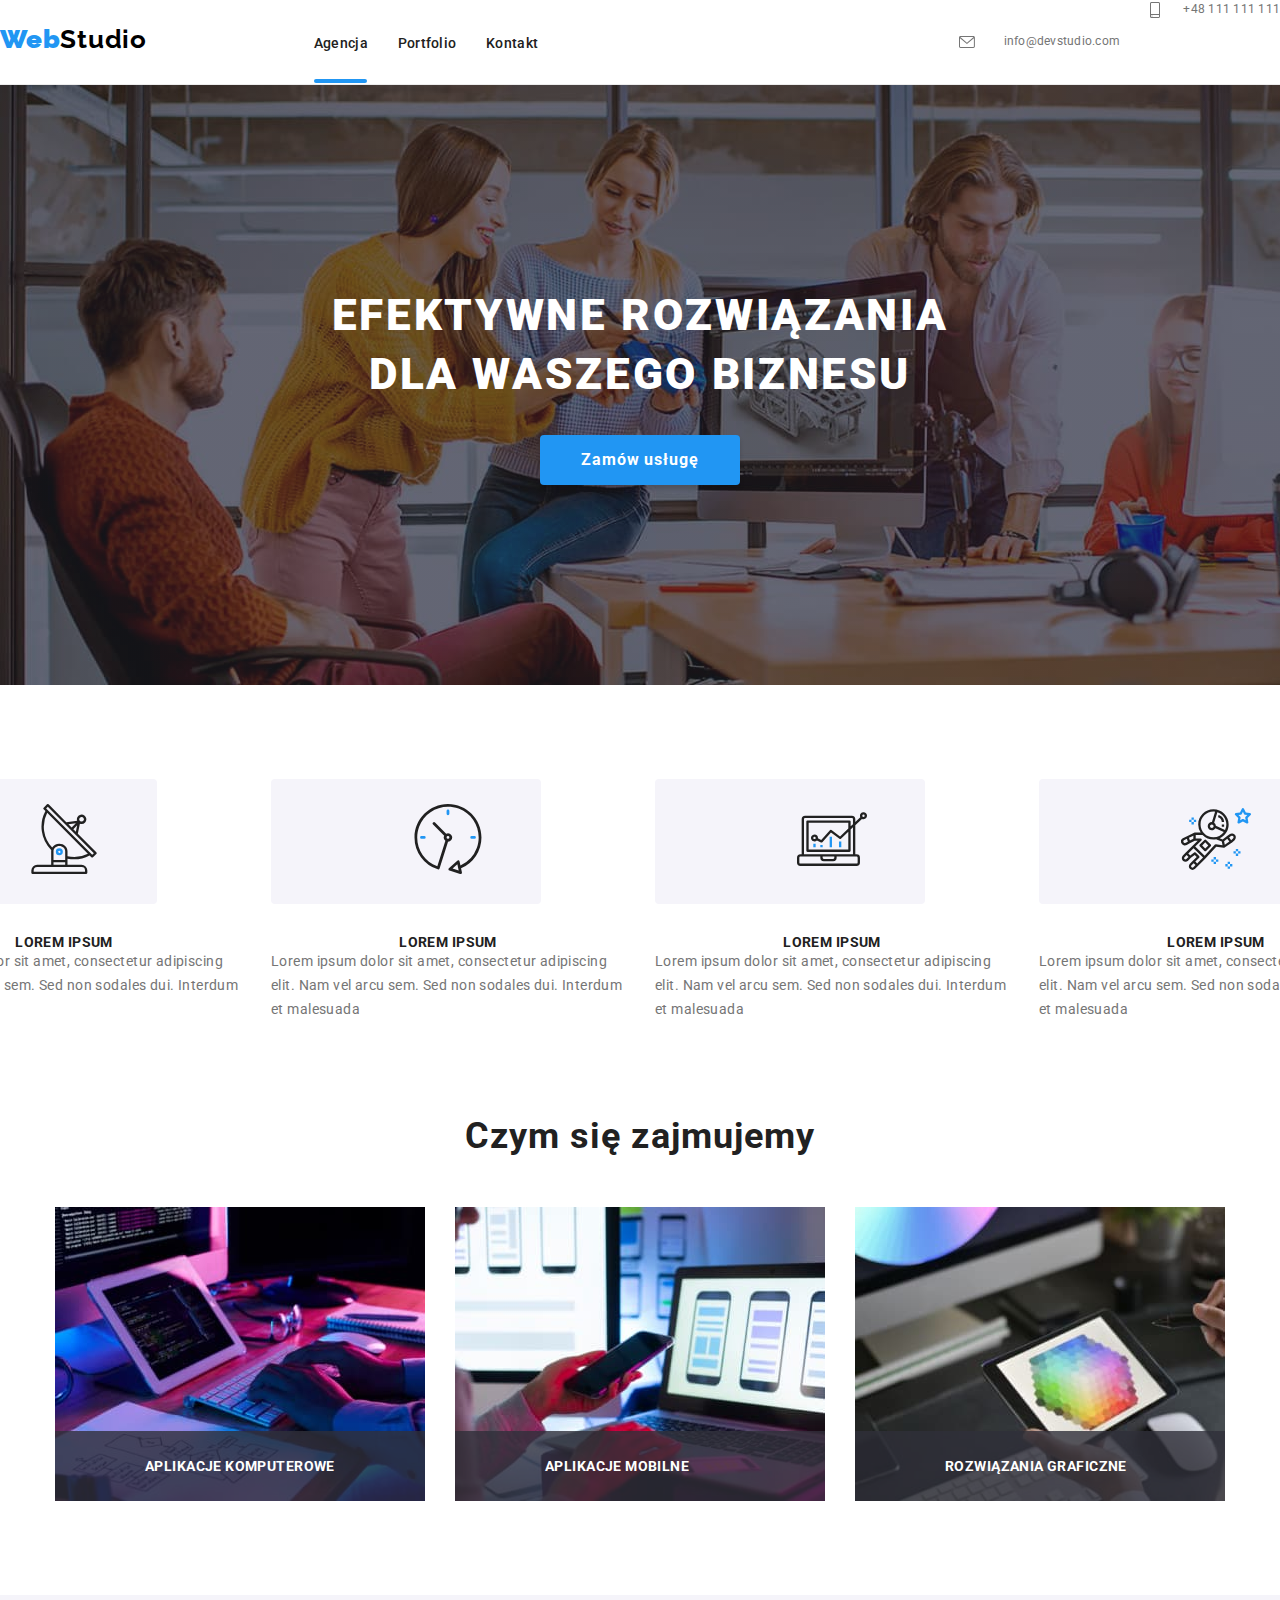
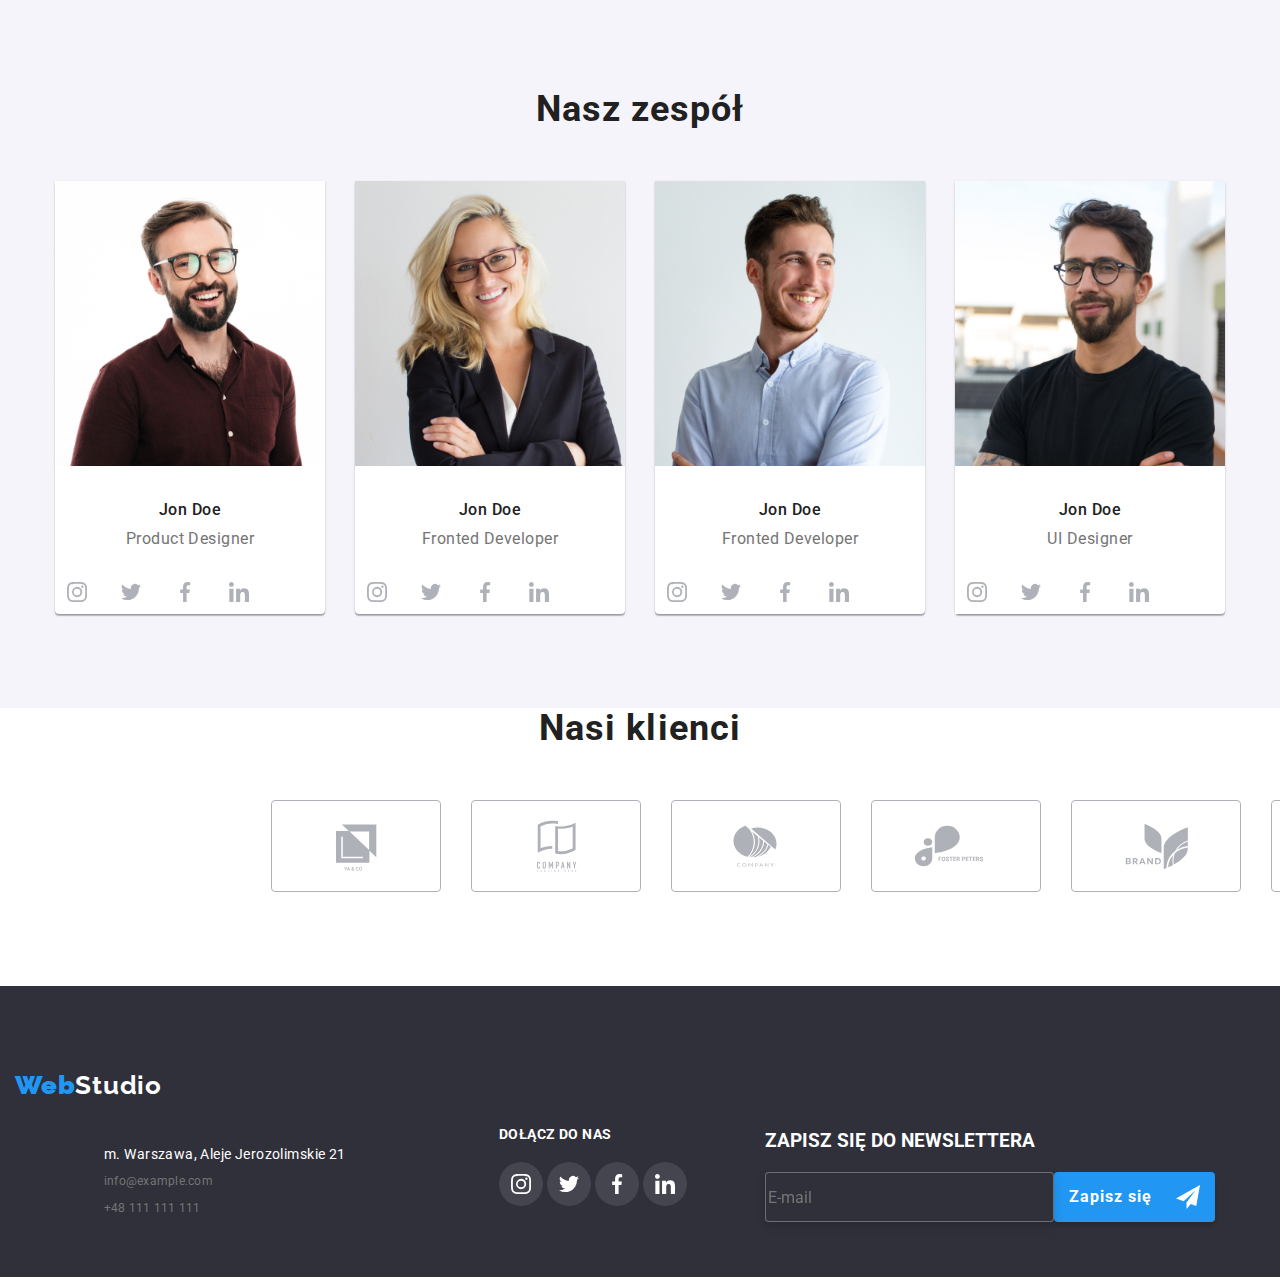
==== commit 943c16e3: "poprawki" ====
--- a/index.html
+++ b/index.html
@@ -290,8 +290,9 @@
     </section>
     <footer class="footer">
       <div class="container">
-        <a class="logo" href="./index.html"> <strong>Web</strong><span class="logo--footer">Studio</span></a>
+        <a class="logo" href="./index.html"> <strong>Web</strong><span class="logo--footer">Studio</span></a> 
         <div class="footer-position">
+         
           <ul class="footer-contact-list">
             <li class="footer-contact-list__item">m. Warszawa, Aleje Jerozolimskie 21</li>
             <li><a class="contact-link" href="mailto:info@example.com">info@example.com</a></li>
--- a/css/main.min.css
+++ b/css/main.min.css
@@ -1 +1 @@
-.d-none{display:none}.is-hidden{opacity:0;visibility:hidden;pointer-events:none;-webkit-transform:scale(0, 5);transform:scale(0, 5)}h1,h2,h3,h4,h5,h6,p,ul,li,figure{margin:0}:root{--dark-grey:#212121;--body-background-color: 255, 255, 255, 1;--font-family: "Roboto", sans-serif;--blue:#2196f3;--light-grey:#f5f4fa;--white:#ffffff;--font-family2: "Raleway";--black:#000000;--gray:#757575;--baner-grey: #2f303a;--footer:rgba(47, 48, 58, 1);--icon-border:#afb1b8;--contact-icon:rgba(175, 177, 184, 1);--box-shadow: 0px 1px 3px rgba(0, 0, 0, 0.12), 0px 1px 1px rgba(0, 0, 0, 0.14), 0px 2px 1px rgba(0, 0, 0, 0.2);--cubic-bezier: cubic-bezier(0.4, 0, 0.2, 1);--border-bottom: rgba(236, 236, 236, 1);--modal-blue:rgba(33, 150, 243, 1)}.backdrop{width:100%;height:100%;left:0px;top:0px;background:rgba(0,0,0,.2);display:-webkit-box;display:-ms-flexbox;display:flex;position:fixed;opacity:1;-webkit-transition:opacity 250ms,visibility 250ms,-webkit-transform 250ms;transition:opacity 250ms,visibility 250ms,-webkit-transform 250ms;transition:transform 250ms,opacity 250ms,visibility 250ms;transition:transform 250ms,opacity 250ms,visibility 250ms,-webkit-transform 250ms}@media screen and (min-width: 320px){.baner{height:400px;background:var(--baner-grey);display:-webkit-box;display:-ms-flexbox;display:flex;-webkit-box-orient:vertical;-webkit-box-direction:normal;-ms-flex-direction:column;flex-direction:column;-webkit-box-pack:center;-ms-flex-pack:center;justify-content:center;-ms-flex-line-pack:center;align-content:center;-webkit-box-align:center;-ms-flex-align:center;align-items:center;background-image:-webkit-gradient(linear, left top, left bottom, from(rgba(47, 48, 58, 0.4)), to(rgba(47, 48, 58, 0.4))),url("/image/Header mobile  x1 480x400.jpg");background-image:linear-gradient(rgba(47, 48, 58, 0.4), rgba(47, 48, 58, 0.4)),url("/image/Header mobile  x1 480x400.jpg");background-size:cover;background-repeat:no-repeat;background-position:center}.baner__title{font-style:normal;font-weight:900;font-size:26px;line-height:1.62;text-align:center;letter-spacing:.06em;text-transform:uppercase;color:var(--white)}}@media screen and (min-width: 320px)and (min-device-pixel-ratio: 2),screen and (min-width: 320px)and (-webkit-min-device-pixel-ratio: 2),screen and (min-width: 320px)and (min-resolution: 192dpi),screen and (min-width: 320px)and (min-resolution: 2dppx){.baner{background-image:url("/image/Header mobile x2 480x400.jpg")}}@media screen and (min-width: 768px){.baner{background-image:-webkit-gradient(linear, left top, left bottom, from(rgba(47, 48, 58, 0.4)), to(rgba(47, 48, 58, 0.4))),url("/image/Header tablet x1 768x400");background-image:linear-gradient(rgba(47, 48, 58, 0.4), rgba(47, 48, 58, 0.4)),url("/image/Header tablet x1 768x400")}}@media screen and (min-width: 768px)and (min-device-pixel-ratio: 2),screen and (min-width: 768px)and (-webkit-min-device-pixel-ratio: 2),screen and (min-width: 768px)and (min-resolution: 192dpi),screen and (min-width: 768px)and (min-resolution: 2dppx){.baner{background-image:url("/image/Header tablet x2 768x400.jpg")}}@media screen and (min-width: 1200px){.baner{height:600px;background:-webkit-gradient(linear, left top, left bottom, from(rgba(47, 48, 58, 0.4)), to(rgba(47, 48, 58, 0.4))),url(../image/background.jpg);background:linear-gradient(rgba(47, 48, 58, 0.4), rgba(47, 48, 58, 0.4)),url(../image/background.jpg);background-size:cover;background-repeat:no-repeat;background-position:center}.baner__title{font-size:44px}}@media screen and (min-width: 1200px)and (min-device-pixel-ratio: 2),screen and (min-width: 1200px)and (-webkit-min-device-pixel-ratio: 2),screen and (min-width: 1200px)and (min-resolution: 192dpi),screen and (min-width: 1200px)and (min-resolution: 2dppx){.baner{background-image:url("/image/header desktop x2 1600x600.jpg")}}@media all{body{background-color:var(--body-background-color);font-family:var(--font-family);color:var(--dark-grey);font-weight:500;font-style:normal}}.button{width:200px;height:50px;background:#2196f3;-webkit-box-shadow:0px 4px 4px rgba(0,0,0,.15);box-shadow:0px 4px 4px rgba(0,0,0,.15);border-radius:4px;cursor:pointer;font-family:"Roboto";font-style:normal;font-weight:700;font-size:16px;color:#fff;border:0;letter-spacing:.06em;cursor:pointer}.button--baner{line-height:1.88;text-align:center;margin-top:30px}.checkbox{display:block;position:relative;margin-top:20px}.checkbox__text{font-family:"Roboto";font-style:normal;font-weight:400;line-height:24px;letter-spacing:.03em;color:var(--gray);text-align:center;display:block;top:0;left:0;margin-left:22px}.checkbox__text-span{color:var(--modal-blue);text-decoration:underline}.checkbox__input{position:relative;cursor:pointer;width:0;height:0;opacity:0}.checkbox__icon{width:16px;height:15px;fill:#fff;background-color:#fff;position:absolute;top:0px;left:0px}.checkmark{position:absolute;width:16px;height:15px;border:.5px solid #212121;top:0;left:0;cursor:pointer;-webkit-transition-property:opacity;transition-property:opacity;-webkit-transition-duration:250ms;transition-duration:250ms;-webkit-transition-timing-function:var(--cubic-bezier);transition-timing-function:var(--cubic-bezier)}.checkmark::after{content:url(../image/check.svg);width:16px;height:15px;position:absolute;opacity:0;display:block;fill:#fff;background-color:var(--modal-blue)}.checkbox input:checked~.checkmark::after{opacity:1}.button--input{text-align:center;margin-top:30px;line-height:30px}.modal-icon5{width:16px;height:15px;fill:#fff;background-color:#fff;position:absolute;top:0px;left:0px}@media screen and (max-width: 1199px){.checkbox{width:370px;height:24px}.checkbox__text{font-size:12px;width:346px}}@media screen and (min-width: 1200px){.checkbox{width:420px;height:24px}.checkbox__text{font-size:14px;width:397px}}.contact-link{font-size:12px;letter-spacing:.02em;line-height:1.14;color:var(--gray);text-decoration:none;font-weight:400;-webkit-transition-property:color,fill;transition-property:color,fill;-webkit-transition-duration:250ms;transition-duration:250ms;-webkit-transition-timing-function:var(--cubic-bezier);transition-timing-function:var(--cubic-bezier)}@media screen and (max-width: 767px){.contact{display:none}}@media screen and (min-width: 768px){.contact{display:-webkit-box;display:-ms-flexbox;display:flex;-webkit-box-orient:vertical;-webkit-box-direction:normal;-ms-flex-direction:column;flex-direction:column;width:138px;height:38px;gap:10px;-ms-flex-line-pack:justify;align-content:space-between;list-style-type:none;padding:0}.contact-mail{margin-top:21px;width:138px;height:14px;display:-webkit-box;display:-ms-flexbox;display:flex;-webkit-box-pack:justify;-ms-flex-pack:justify;justify-content:space-between;-webkit-box-orient:horizontal;-webkit-box-direction:normal;-ms-flex-direction:row;flex-direction:row;-webkit-box-align:center;-ms-flex-align:center;align-items:center}.contact__icon{gap:8px;fill:#757575}.contact__icon--mail{width:14px;height:10px}.contact__icon--phone{width:10px;height:14px}}.contact-phone{width:113px;height:14px;display:-webkit-box;display:-ms-flexbox;display:flex;-webkit-box-pack:justify;-ms-flex-pack:justify;justify-content:space-between;-webkit-box-orient:horizontal;-webkit-box-direction:normal;-ms-flex-direction:row;flex-direction:row;-webkit-box-align:center;-ms-flex-align:center;align-items:center}@media screen and (min-width: 1200px){.contact{display:-webkit-box;display:-ms-flexbox;display:flex;-webkit-box-orient:horizontal;-webkit-box-direction:normal;-ms-flex-direction:row;flex-direction:row;-ms-flex-pack:distribute;justify-content:space-around;width:321px;list-style-type:none;padding:0}.contact-mail{margin-top:32px;margin-bottom:32px;width:161px;height:16px;display:-webkit-box;display:-ms-flexbox;display:flex;-webkit-box-pack:justify;-ms-flex-pack:justify;justify-content:space-between;-webkit-box-orient:horizontal;-webkit-box-direction:normal;-ms-flex-direction:row;flex-direction:row;-webkit-box-align:center;-ms-flex-align:center;align-items:center;margin-right:30px;-webkit-transition-property:color,fill;transition-property:color,fill;-webkit-transition-duration:250ms;transition-duration:250ms;-webkit-transition-timing-function:var(--cubic-bezier);transition-timing-function:var(--cubic-bezier)}.contact-mail:hover svg{fill:var(--blue);cursor:pointer}.contact-mail:hover a{color:var(--blue)}.contact__icon{gap:10px;fill:#757575;-webkit-transition-property:fill;transition-property:fill;-webkit-transition-duration:250ms;transition-duration:250ms;-webkit-transition-timing-function:var(--cubic-bezier);transition-timing-function:var(--cubic-bezier)}.contact__icon--mail{width:16px;height:12px}.contact__icon--phone{width:10px;height:16px}.contact-phone{margin-top:32px;margin-bottom:32px;width:130px;height:16px;display:-webkit-box;display:-ms-flexbox;display:flex;-webkit-box-pack:justify;-ms-flex-pack:justify;justify-content:space-between;-webkit-box-orient:horizontal;-webkit-box-direction:normal;-ms-flex-direction:row;flex-direction:row;-webkit-box-align:center;-ms-flex-align:center;align-items:center;-webkit-transition-property:color,fill;transition-property:color,fill;-webkit-transition-duration:250ms;transition-duration:250ms;-webkit-transition-timing-function:var(--cubic-bezier);transition-timing-function:var(--cubic-bezier)}.contact-phone:hover svg{fill:var(--blue);cursor:pointer}.contact-phone:hover a{color:var(--blue)}}.container{padding:0 15px;margin:0 auto;-webkit-box-sizing:border-box;box-sizing:border-box}@media screen and (min-width: 320px){.container{width:100%}}@media screen and (min-width: 768px){.container{width:100%}}@media screen and (min-width: 1200px){.container{width:100%}}.figure--border{background:var(--white);border:1px solid #eee;margin-bottom:30px}.footer{background:var(--footer);display:-webkit-box;display:-ms-flexbox;display:flex;-webkit-box-orient:vertical;-webkit-box-direction:normal;-ms-flex-direction:column;flex-direction:column;-webkit-box-pack:center;-ms-flex-pack:center;justify-content:center;-ms-flex-line-pack:justify;align-content:space-between;padding-top:60px;padding-bottom:60px}.footer-position{display:-webkit-box;display:-ms-flexbox;display:flex;-webkit-box-pack:justify;-ms-flex-pack:justify;justify-content:space-between;width:1200px;gap:70px}.footer-contact-list{display:-webkit-box;display:-ms-flexbox;display:flex;-webkit-box-orient:vertical;-webkit-box-direction:normal;-ms-flex-direction:column;flex-direction:column;gap:9px;width:246px;list-style-type:none;padding:0}.footer-contact-list__item{color:var(--white);padding-top:20px;display:-webkit-box;display:-ms-flexbox;display:flex;font-weight:400;letter-spacing:.03em;font-size:14px}.footer-social{width:206px;height:44px;-webkit-box-align:center;-ms-flex-align:center;align-items:center;color:var(--white)}.footer-social__tittle{font-weight:700;font-size:14px;line-height:16px;letter-spacing:.03em;text-transform:uppercase}.header{width:100%;display:-webkit-box;display:-ms-flexbox;display:flex;-ms-flex-line-pack:center;align-content:center;-ms-flex-wrap:nowrap;flex-wrap:nowrap;-webkit-box-align:baseline;-ms-flex-align:baseline;align-items:baseline;border-bottom:1px solid var(--border-bottom);margin:0 auto}@media screen and (min-width: 320px){.header{width:100%}}@media screen and (min-width: 768px){.header{width:100%}}@media screen and (min-width: 1200px){.header{width:100%}}@media screen and (max-width: 767px){.mobile-menu__button{fill:var(--black);width:24px;height:16px;padding-top:0;padding-left:0;padding-right:0;-webkit-box-pack:end;-ms-flex-pack:end;justify-content:end}}@media screen and (min-width: 768px){.mobile-menu__button{display:none}}.img{display:block;max-width:100%;height:auto}.logo{color:var(--blue);width:145px;height:31px;font-family:var(--font-family2);font-style:normal;font-weight:700;font-size:26px;line-height:1.19;letter-spacing:.03em;text-decoration:none;margin-top:24px;margin-bottom:25px}.logo--footer{color:var(--white)}.logo--header{color:var(--black)}.menu-portfolio-list{display:-webkit-box;display:-ms-flexbox;display:flex;-webkit-box-orient:horizontal;-webkit-box-direction:normal;-ms-flex-direction:row;flex-direction:row;-webkit-box-pack:center;-ms-flex-pack:center;justify-content:center;gap:8px;margin-bottom:50px;list-style-type:none;padding:0}.menu-portfolio-button{background-color:#f5f4fa;border-radius:4px;border:0;width:93px;height:38px;font-size:16px;font-weight:500;text-align:center;letter-spacing:.03em;font-family:inherit;cursor:pointer;-webkit-transition-property:color,background-color;transition-property:color,background-color;-webkit-transition-duration:250ms;transition-duration:250ms;-webkit-transition-timing-function:cubic-bezier(0.4, 0, 0.2, 1);transition-timing-function:cubic-bezier(0.4, 0, 0.2, 1)}.menu-portfolio-button:hover{background-color:#2196f3;-webkit-box-shadow:0px 3px 1px rgba(0,0,0,.1),0px 1px 2px rgba(0,0,0,.08),0px 2px 2px rgba(0,0,0,.12);box-shadow:0px 3px 1px rgba(0,0,0,.1),0px 1px 2px rgba(0,0,0,.08),0px 2px 2px rgba(0,0,0,.12);color:#fff}@media screen and (max-width: 767px){.mobile-menu{width:100%;background:var(--white);-webkit-box-shadow:0px 4px 8px rgba(0,0,0,.04),0px 2px 4px rgba(0,0,0,.08),0px 1px 3px rgba(0,0,0,.16);box-shadow:0px 4px 8px rgba(0,0,0,.04),0px 2px 4px rgba(0,0,0,.08),0px 1px 3px rgba(0,0,0,.16);position:relative}.mobile-menu-btn{width:19px;height:19px;right:25px;cursor:pointer;padding:0;margin-left:15px;margin-top:10px;background-image:url(../image/close-black-18dp-2-1.svg);background-position:center;border:0px solid rgba(0,0,0,.1);position:absolute}.mobile-menu-nav{display:-webkit-box;display:-ms-flexbox;display:flex;-webkit-box-orient:vertical;-webkit-box-direction:normal;-ms-flex-direction:column;flex-direction:column;gap:32px;list-style-type:none;max-width:219px;padding-top:48px}.mobile-menu-nav__item{font-family:"Roboto";font-style:normal;font-weight:500;font-size:40px;line-height:47px;text-align:center;letter-spacing:.02em;color:#212121;margin-left:40px}.mobile-menu-nav__item:hover{color:var(--blue);cursor:pointer}.mobile-menu-contact-list{display:-webkit-box;display:-ms-flexbox;display:flex;-webkit-box-orient:vertical;-webkit-box-direction:normal;-ms-flex-direction:column;flex-direction:column;gap:32px;list-style-type:none;max-width:307px;padding-top:302px}.mobile-menu-contact-list__item{font-family:"Roboto";font-style:normal;font-weight:500;text-decoration:none}.mobile-menu-contact-list__item--phone{width:267px;font-size:34px;line-height:40px;color:#2196f3}.mobile-menu-contact-list__item--mail{font-size:24px;line-height:1,16;color:#757575;width:231px}.menu-mobile-social{display:-webkit-box;display:-ms-flexbox;display:flex;-webkit-box-orient:horizontal;-webkit-box-direction:normal;-ms-flex-direction:row;flex-direction:row;list-style-type:none;gap:20px;padding-top:64px;padding-bottom:48px;text-decoration:none}.menu-mobile-social__item{font-family:"Roboto";font-style:normal;font-weight:500;font-size:18px;line-height:22px;letter-spacing:.02em;color:#2196f3;text-decoration:none}}@media screen and (min-width: 768px){.mobile-menu{display:none}}.modal-form{display:-webkit-box;display:-ms-flexbox;display:flex;-webkit-box-orient:vertical;-webkit-box-direction:normal;-ms-flex-direction:column;flex-direction:column}.modal-form__label{font-family:"Roboto";font-style:normal;font-weight:400;font-size:12px;line-height:14px;letter-spacing:.01em;color:var(--gray);display:-webkit-box;display:-ms-flexbox;display:flex;-webkit-box-orient:vertical;-webkit-box-direction:normal;-ms-flex-direction:column;flex-direction:column;margin-bottom:10px;border-color:rgba(33,33,33,.2);-webkit-transition-property:border-color,fill;transition-property:border-color,fill;-webkit-transition-duration:250ms;transition-duration:250ms;-webkit-transition-timing-function:cubic-bezier(0.4, 0, 0.2, 1);transition-timing-function:cubic-bezier(0.4, 0, 0.2, 1)}.modal-form__label:hover svg{fill:var(--modal-blue)}.modal-form__label:focus-within svg{fill:var(--modal-blue)}.modal-form__label:hover,.modal-form__label:focus-within{border-color:var(--modal-blue)}.modal-form__input{border:1px solid rgba(33,33,33,.2);border-radius:4px;left:0px;position:relative;padding-left:40px;margin-top:4px;outline:none;-webkit-transition-property:border-color;transition-property:border-color;-webkit-transition-duration:250ms;transition-duration:250ms;-webkit-transition-timing-function:var(--cubic-bezier);transition-timing-function:var(--cubic-bezier)}.modal-form__input:hover,.modal-form__input:focus-within{border-color:var(--modal-blue)}.modal-form__icon{width:18px;height:18px;position:absolute;z-index:2;-webkit-transition-property:fill;transition-property:fill;-webkit-transition-duration:250ms;transition-duration:250ms;-webkit-transition-timing-function:var(--cubic-bezier);transition-timing-function:var(--cubic-bezier)}.modal-form__comments{border-radius:4px;resize:none;padding-top:12px;padding-bottom:12px;padding-left:16px;padding-right:16px;margin-top:4px;border-color:rgba(33,33,33,.2);margin-bottom:20px;outline:none;-webkit-transition-property:border-color;transition-property:border-color;-webkit-transition-duration:250ms;transition-duration:250ms;-webkit-transition-timing-function:var(--cubic-bezier);transition-timing-function:var(--cubic-bezier)}.modal-form__comments:hover,.modal-form__comments:focus{border-color:var(--modal-blue)}@media screen and (max-width: 1199px){.modal-form{width:370px;height:342px}.modal-form__input{width:370px;height:40px}.modal-form__icon1{top:141px;left:50px}.modal-form__icon2{top:209px;left:52px}.modal-form__icon3{top:277px;left:52px}.modal-form__comments{width:370px;height:120px}}@media screen and (min-width: 1200px){.modal-form{width:448px;height:342px}.modal-form__input{width:448px;height:40px}.modal-form__icon1{top:104px;left:50px}.modal-form__icon2{top:172px;left:52px}.modal-form__icon3{top:240px;left:52px}.modal-form__comments{width:448px;height:120px}}@media screen and (max-width: 1199px){.modal{width:450px;height:609px;background:var(--white);-webkit-box-shadow:--box-shadow;box-shadow:--box-shadow;border-radius:4px;margin:auto;position:relative;display:-webkit-box;display:-ms-flexbox;display:flex;-webkit-box-align:center;-ms-flex-align:center;align-items:center;-webkit-box-orient:vertical;-webkit-box-direction:normal;-ms-flex-direction:column;flex-direction:column}.modal__tittle{font-family:"Roboto";font-style:normal;font-weight:700;font-size:20px;line-height:30px;text-align:center;letter-spacing:.03em;color:var(--dark-grey);margin-top:40px;margin-bottom:12px;width:370px}.modal__close-btn{position:absolute;width:30px;height:30px;border-radius:50%;cursor:pointer;top:8px;right:8px;background-image:url(../image/close-black-18dp-2-1.svg);background-position:center;border:0px solid rgba(0,0,0,.1)}}@media screen and (min-width: 1200px){.modal{width:528px;height:581px;background:var(--white);-webkit-box-shadow:--box-shadow;box-shadow:--box-shadow;border-radius:4px;margin:auto;position:relative;display:-webkit-box;display:-ms-flexbox;display:flex;-webkit-box-align:center;-ms-flex-align:center;align-items:center;-webkit-box-orient:vertical;-webkit-box-direction:normal;-ms-flex-direction:column;flex-direction:column}.modal__tittle{font-family:"Roboto";font-style:normal;font-weight:700;font-size:20px;line-height:23px;text-align:center;letter-spacing:.03em;color:var(--dark-grey);margin-top:40px;margin-bottom:12px}.modal__close-btn{position:absolute;width:30px;height:30px;border-radius:50%;cursor:pointer;top:13px;right:10px;background-image:url(../image/close-black-18dp-2-1.svg);background-position:center;border:0px solid rgba(0,0,0,.1)}}@media screen and (max-width: 767px){.nav{display:none}}@media screen and (min-width: 768px){.nav{display:-webkit-box;display:-ms-flexbox;display:flex;-webkit-box-orient:horizontal;-webkit-box-direction:normal;-ms-flex-direction:row;flex-direction:row;-ms-flex-pack:distribute;justify-content:space-around;width:282px;-webkit-box-align:center;-ms-flex-align:center;align-items:center;margin-top:32px;margin-right:232px;margin-bottom:32px;margin-left:83px;gap:60px;list-style-type:none;padding:0}.nav__menu{font-size:14px;letter-spacing:.02em;line-height:1.14;text-decoration:none;color:var(--dark-grey);-webkit-transition-property:color;transition-property:color;-webkit-transition-duration:250ms;transition-duration:250ms;-webkit-transition-timing-function:var(--cubic-bezier);transition-timing-function:var(--cubic-bezier)}.nav__menu:hover{color:var(--blue);cursor:pointer}.nav__menu--active{position:relative}.nav__menu--active::after{content:"";position:absolute;bottom:-32px;left:0;width:58px;height:4px;background-color:var(--blue);border-radius:2px}}@media screen and (min-width: 1200px){.nav{width:254px;margin-right:345px;margin-left:93px}}.newsletter{width:570px;color:var(--white);height:86px}.newsletter_tiitle{font-weight:700;font-size:14px;line-height:16px;letter-spacing:.03em;text-transform:uppercase}.newsletter-form{display:-webkit-box;display:-ms-flexbox;display:flex;position:relative;margin-top:20px;-webkit-box-pack:justify;-ms-flex-pack:justify;justify-content:space-between}.newsletter-form__input{width:358px;height:50px;border:1px solid rgba(255,255,255,.3);-webkit-filter:drop-shadow(0px 4px 4px rgba(0, 0, 0, 0.15));filter:drop-shadow(0px 4px 4px rgba(0, 0, 0, 0.15));border-radius:4px;background-color:var(--footer);left:0;-webkit-transition-property:border;transition-property:border;-webkit-transition-duration:250ms;transition-duration:250ms;-webkit-transition-timing-function:var(--cubic-bezier);transition-timing-function:var(--cubic-bezier);outline:none}.newsletter-form--button{line-height:30px;padding:0;display:-webkit-box;display:-ms-flexbox;display:flex;-webkit-box-pack:center;-ms-flex-pack:center;justify-content:center;-webkit-box-align:center;-ms-flex-align:center;align-items:center;gap:24px}.button--footer__icon{background:var(--modal-blue);width:24px;height:24px;fill:var(--white);cursor:pointer}.our-client{display:-webkit-box;display:-ms-flexbox;display:flex;-webkit-box-orient:horizontal;-webkit-box-direction:normal;-ms-flex-direction:row;flex-direction:row;-webkit-box-pack:justify;-ms-flex-pack:justify;justify-content:space-between;max-width:1200px;margin:0 auto}.our-client__item{border:1px solid var(--icon-border);border-radius:4px;width:170px;height:92px;-webkit-transition-property:border fill;transition-property:border fill;-webkit-transition-duration:250ms;transition-duration:250ms;-webkit-transition-timing-function:var(--cubic-bezier);transition-timing-function:var(--cubic-bezier)}.our-client__item:hover{border:1px solid var(--blue);cursor:pointer}.our-client__item:hover svg{fill:var(--blue);--color3: #2196f3}.our-client__icon{width:106px;height:60px;margin-right:32px;margin-left:32px;margin-top:16px;margin-bottom:16px;gap:30px;-webkit-box-align:center;-ms-flex-align:center;align-items:center;fill:var(--contact-icon);-webkit-transition-property:fill;transition-property:fill;-webkit-transition-duration:250ms;transition-duration:250ms;-webkit-transition-timing-function:var(--cubic-bezier);transition-timing-function:var(--cubic-bezier)}@media screen and (max-width: 767px){.our-strengths{display:-webkit-box;display:-ms-flexbox;display:flex;-webkit-box-orient:vertical;-webkit-box-direction:normal;-ms-flex-direction:column;flex-direction:column;-webkit-box-pack:center;-ms-flex-pack:center;justify-content:center;-ms-flex-line-pack:justify;align-content:space-between;gap:30px;width:450px;margin:0 auto;list-style-type:none;padding:0}.our-strengths__card{background:var(--light-grey);border-radius:4px;margin-bottom:30px}.our-strengths__icon{width:70px;height:70px;margin-top:25px;margin-bottom:25px;margin-right:190px;margin-left:190px}.our-strengths__tittle{font-weight:700;font-size:14px;line-height:16px;letter-spacing:.03em;text-transform:uppercase;text-align:center}.our-strengths__description{font-weight:400;font-size:14px;line-height:1.71;letter-spacing:.03em;color:var(--gray)}}@media screen and (min-width: 768px){.our-strengths{display:-webkit-box;display:-ms-flexbox;display:flex;-webkit-box-pack:center;-ms-flex-pack:center;justify-content:center;-ms-flex-line-pack:justify;align-content:space-between;gap:30px;width:738px;-ms-flex-wrap:wrap;flex-wrap:wrap;-webkit-box-orient:horizontal;-webkit-box-direction:normal;-ms-flex-direction:row;flex-direction:row;-ms-flex-preferred-size:calc((100% - 30px)/2);flex-basis:calc((100% - 30px)/2);margin:0 auto;list-style-type:none;padding:0}.our-strengths__card{background:var(--light-grey);border-radius:4px;margin-bottom:30px;width:354px;-ms-flex-preferred-size:calc((100% - 30px)/2);flex-basis:calc((100% - 30px)/2)}.our-strengths__icon{width:70px;height:70px;margin-top:25px;margin-bottom:25px;margin-right:142px;margin-left:142px}.our-strengths__tittle{font-weight:700;font-size:14px;line-height:16px;letter-spacing:.03em;text-transform:uppercase;text-align:center}.our-strengths__description{width:354px;font-weight:400;font-size:14px;line-height:1.71;letter-spacing:.03em;color:var(--gray)}}@media screen and (min-width: 1200px){.our-strengths{display:-webkit-box;display:-ms-flexbox;display:flex;-webkit-box-pack:center;-ms-flex-pack:center;justify-content:center;-ms-flex-line-pack:justify;align-content:space-between;gap:30px;width:1200px;margin:0 auto;-ms-flex-wrap:nowrap;flex-wrap:nowrap;list-style-type:none;padding:0}.our-strengths__card{background:var(--light-grey);border-radius:4px;margin-bottom:30px;width:270px}.our-strengths__icon{width:70px;height:70px;margin-top:20px;margin-bottom:20px;margin-right:100px;margin-left:100px}.our-strengths__tittle{font-weight:700;font-size:14px;line-height:16px;letter-spacing:.03em;text-transform:uppercase}.our-strengths__description{font-weight:400;font-size:14px;line-height:1.71;letter-spacing:.03em;color:var(--gray);width:270px}}.section-our-team{background-color:#f5f4fa}.our-team{display:-webkit-box;display:-ms-flexbox;display:flex;-webkit-box-pack:center;-ms-flex-pack:center;justify-content:center;-ms-flex-line-pack:justify;align-content:space-between;gap:30px;margin:0 auto}.our-team-card{background:var(--white);-webkit-box-shadow:var(--box-shadow);box-shadow:var(--box-shadow);border-radius:0px 0px 4px 4px;text-align:center}.our-team-card__team-name{font-weight:500;font-size:16px;line-height:1.8;letter-spacing:.03em;padding-top:30px}.our-team-card__team-job{font-weight:400;font-size:16px;line-height:1.8px;letter-spacing:.03em;color:var(--gray)}@media screen and (max-width: 767px){.section-our-team{padding-top:60px}.our-team{display:-webkit-box;display:-ms-flexbox;display:flex;-webkit-box-orient:vertical;-webkit-box-direction:normal;-ms-flex-direction:column;flex-direction:column;-webkit-box-pack:center;-ms-flex-pack:center;justify-content:center;-ms-flex-line-pack:justify;align-content:space-between;max-width:450px;margin:0 auto}.our-team-card{width:450px}}@media screen and (min-width: 768px){.section-our-team{padding-top:60px}.our-team{display:-webkit-box;display:-ms-flexbox;display:flex;-webkit-box-orient:horizontal;-webkit-box-direction:normal;-ms-flex-direction:row;flex-direction:row;-webkit-box-pack:center;-ms-flex-pack:center;justify-content:center;-ms-flex-line-pack:justify;align-content:space-between;max-width:768px;margin:0 auto;-ms-flex-preferred-size:calc((100% - 30px)/2);flex-basis:calc((100% - 30px)/2);-ms-flex-wrap:wrap;flex-wrap:wrap}.our-team-card{width:354px}}@media screen and (min-width: 1200px){.section-our-team{padding-top:94px}.our-team{display:-webkit-box;display:-ms-flexbox;display:flex;-webkit-box-orient:horizontal;-webkit-box-direction:normal;-ms-flex-direction:row;flex-direction:row;-webkit-box-pack:center;-ms-flex-pack:center;justify-content:center;-ms-flex-line-pack:justify;align-content:space-between;max-width:1170px;margin:0 auto}.our-team-card{width:270px}}.overlay{position:absolute;top:0;left:0;width:100%;height:100%;-webkit-transform:translateY(100%);transform:translateY(100%);background-color:rgba(33,150,243,.9)}.overlay__description{font-family:"Roboto";font-style:normal;font-weight:400;font-size:18px;line-height:28px;letter-spacing:.03em;color:var(--white);padding-top:49px;padding-left:24px;padding-bottom:49px;padding-right:45px}.projects-grid{display:-webkit-box;display:-ms-flexbox;display:flex;-webkit-box-orient:horizontal;-webkit-box-direction:normal;-ms-flex-direction:row;flex-direction:row;-ms-flex-wrap:wrap;flex-wrap:wrap;-webkit-box-pack:justify;-ms-flex-pack:justify;justify-content:space-between;-ms-flex-preferred-size:calc((100% - 60px)/3);flex-basis:calc((100% - 60px)/3);list-style-type:none;padding:0}.project-card{margin:0}.project-card--border{background:var(--white);border:1px solid #eee;margin-bottom:30px}.project-card__description{display:block;text-align:center;padding-top:20px}.project-card__description-span{color:#757575;line-height:1.8;letter-spacing:.03em;font-size:16px}.project-box{position:relative;overflow:hidden;width:370px;height:294px;display:block;max-width:100%;height:auto}.project-box-hover:hover{-webkit-box-shadow:var(--box-shadow);box-shadow:var(--box-shadow);cursor:pointer;-webkit-transition-property:-webkit-box-shadow;transition-property:-webkit-box-shadow;transition-property:box-shadow;transition-property:box-shadow, -webkit-box-shadow;-webkit-transition-duration:250ms;transition-duration:250ms;-webkit-transition-timing-function:var(--cubic-bezier);transition-timing-function:var(--cubic-bezier)}.project-box-hover:hover:hover .overlay{-webkit-transform:translateY(0);transform:translateY(0);-webkit-transition:-webkit-transform 250ms ease;transition:-webkit-transform 250ms ease;transition:transform 250ms ease;transition:transform 250ms ease, -webkit-transform 250ms ease}.section-tittle{font-weight:700;font-size:36px;line-height:1.16;letter-spacing:.03em;text-align:center;padding-bottom:50px;display:block}.section{padding-bottom:60px;margin:0 auto}@media screen and (min-width: 1200px){.section{padding-bottom:94px}}.social-list{display:-webkit-box;display:-ms-flexbox;display:flex;-webkit-box-orient:horizontal;-webkit-box-direction:normal;-ms-flex-direction:row;flex-direction:row;-webkit-box-pack:justify;-ms-flex-pack:justify;justify-content:space-between;gap:10px;max-width:206px;margin-top:16px;margin-bottom:18px;margin-right:32px;margin-left:32px}.social-list__icon{width:44px;height:44px;fill:var(--icon-border);border-radius:50%;-webkit-transition-property:fill background-color;transition-property:fill background-color;-webkit-transition-duration:250ms;transition-duration:250ms;-webkit-transition-timing-function:var(--cubic-bezier);transition-timing-function:var(--cubic-bezier)}.social-list__icon:hover{color:var(--blue);fill:var(--white);background-color:var(--blue);cursor:pointer}.social-list__icon--our-team{fill:var(--contact-icon);background-color:#fff}.social-list__icon--footer{margin-top:20px;background-color:rgba(255,255,255,.1);fill:#fff;-webkit-transition-property:fill background-color;transition-property:fill background-color;-webkit-transition-duration:250ms;transition-duration:250ms;-webkit-transition-timing-function:var(--cubic-bezier);transition-timing-function:var(--cubic-bezier)}.social-list__icon--footer:hover{color:var(--blue);fill:var(--white);background-color:var(--blue);cursor:pointer}@media screen and (max-width: 1199px){.what-we-do{display:none}}@media screen and (min-width: 1200px){.what-we-do{display:-webkit-box;display:-ms-flexbox;display:flex;-webkit-box-pack:center;-ms-flex-pack:center;justify-content:center;-ms-flex-line-pack:justify;align-content:space-between;gap:30px}.what-we-do__card{display:-webkit-box;display:-ms-flexbox;display:flex;-webkit-box-orient:vertical;-webkit-box-direction:normal;-ms-flex-direction:column;flex-direction:column;-webkit-box-pack:end;-ms-flex-pack:end;justify-content:flex-end;position:relative}.what-we-do__background{width:370px;height:70px;background:rgba(47,48,58,.8);position:absolute}.what-we-do__label{position:absolute;font-family:"Roboto";font-style:normal;font-weight:700;font-size:14px;line-height:16px;letter-spacing:.03em;text-transform:uppercase;color:var(--white);padding:27px 90px}}/*# sourceMappingURL=main.min.css.map */+.d-none{display:none}.is-hidden{opacity:0;visibility:hidden;pointer-events:none;-webkit-transform:scale(0, 5);transform:scale(0, 5)}h1,h2,h3,h4,h5,h6,p,ul,li,figure{margin:0}:root{--dark-grey:#212121;--body-background-color: 255, 255, 255, 1;--font-family: "Roboto", sans-serif;--blue:#2196f3;--light-grey:#f5f4fa;--white:#ffffff;--font-family2: "Raleway";--black:#000000;--gray:#757575;--baner-grey: #2f303a;--footer:rgba(47, 48, 58, 1);--icon-border:#afb1b8;--contact-icon:rgba(175, 177, 184, 1);--box-shadow: 0px 1px 3px rgba(0, 0, 0, 0.12), 0px 1px 1px rgba(0, 0, 0, 0.14), 0px 2px 1px rgba(0, 0, 0, 0.2);--cubic-bezier: cubic-bezier(0.4, 0, 0.2, 1);--border-bottom: rgba(236, 236, 236, 1);--modal-blue:rgba(33, 150, 243, 1)}.backdrop{width:100%;height:100%;left:0px;top:0px;background:rgba(0,0,0,.2);display:-webkit-box;display:-ms-flexbox;display:flex;position:fixed;opacity:1;-webkit-transition:opacity 250ms,visibility 250ms,-webkit-transform 250ms;transition:opacity 250ms,visibility 250ms,-webkit-transform 250ms;transition:transform 250ms,opacity 250ms,visibility 250ms;transition:transform 250ms,opacity 250ms,visibility 250ms,-webkit-transform 250ms}.baner{width:100%;background:var(--baner-grey);display:-webkit-box;display:-ms-flexbox;display:flex;-webkit-box-orient:vertical;-webkit-box-direction:normal;-ms-flex-direction:column;flex-direction:column;-webkit-box-pack:center;-ms-flex-pack:center;justify-content:center;-ms-flex-line-pack:center;align-content:center;-webkit-box-align:center;-ms-flex-align:center;align-items:center;background-size:cover;background-repeat:no-repeat;background-position:center}.baner__title{font-style:normal;font-weight:900;text-align:center;letter-spacing:.06em;text-transform:uppercase;color:var(--white)}@media screen and (max-width: 767px){.baner{height:400px;background-image:-webkit-gradient(linear, left top, left bottom, from(rgba(47, 48, 58, 0.4)), to(rgba(47, 48, 58, 0.4))),url("/image/Header mobile  x1 480x400.jpg");background-image:linear-gradient(rgba(47, 48, 58, 0.4), rgba(47, 48, 58, 0.4)),url("/image/Header mobile  x1 480x400.jpg");max-width:100%}.baner__title{font-size:26px;line-height:1.62}}@media screen and (max-width: 767px)and (min-device-pixel-ratio: 2),screen and (max-width: 767px)and (-webkit-min-device-pixel-ratio: 2),screen and (max-width: 767px)and (min-resolution: 192dpi),screen and (max-width: 767px)and (min-resolution: 2dppx){.baner{background-image:url("/image/Header mobile x2 480x400.jpg")}}@media screen and (min-width: 768px){.baner{height:400px;background-image:-webkit-gradient(linear, left top, left bottom, from(rgba(47, 48, 58, 0.4)), to(rgba(47, 48, 58, 0.4))),url("/image/Header tablet x1 768x400.jpg");background-image:linear-gradient(rgba(47, 48, 58, 0.4), rgba(47, 48, 58, 0.4)),url("/image/Header tablet x1 768x400.jpg");max-width:100%}.baner__title{font-size:26px;line-height:1.62}}@media screen and (min-width: 768px)and (min-device-pixel-ratio: 2),screen and (min-width: 768px)and (-webkit-min-device-pixel-ratio: 2),screen and (min-width: 768px)and (min-resolution: 192dpi),screen and (min-width: 768px)and (min-resolution: 2dppx){.baner{background-image:url("/image/Header tablet x2 768x400.jpg")}}@media screen and (min-width: 1200px){.baner{height:600px;background:-webkit-gradient(linear, left top, left bottom, from(rgba(47, 48, 58, 0.4)), to(rgba(47, 48, 58, 0.4))),url(../image/background.jpg);background:linear-gradient(rgba(47, 48, 58, 0.4), rgba(47, 48, 58, 0.4)),url(../image/background.jpg);background-size:cover;max-width:1600px}.baner__title{font-size:44px;line-height:1.36}}@media screen and (min-width: 1200px)and (min-device-pixel-ratio: 2),screen and (min-width: 1200px)and (-webkit-min-device-pixel-ratio: 2),screen and (min-width: 1200px)and (min-resolution: 192dpi),screen and (min-width: 1200px)and (min-resolution: 2dppx){.baner{background-image:url("/image/header desktop x2 1600x600.jpg")}}body{background-color:var(--body-background-color);font-family:var(--font-family);color:var(--dark-grey);font-weight:500;font-style:normal}.button{width:200px;height:50px;background:#2196f3;-webkit-box-shadow:0px 4px 4px rgba(0,0,0,.15);box-shadow:0px 4px 4px rgba(0,0,0,.15);border-radius:4px;cursor:pointer;font-family:"Roboto";font-style:normal;font-weight:700;font-size:16px;color:#fff;border:0;letter-spacing:.06em;cursor:pointer}.button--baner{line-height:1.88;text-align:center;margin-top:30px}.checkbox{display:block;position:relative;margin-top:20px}.checkbox__text{font-family:"Roboto";font-style:normal;font-weight:400;line-height:24px;letter-spacing:.03em;color:var(--gray);text-align:center;display:block;top:0;left:0;margin-left:22px}@media screen and (max-width: 1199px){.checkbox .checkbox{width:370px;height:24px}.checkbox .checkbox__text{font-size:12px;width:346px}}@media screen and (min-width: 1200px){.checkbox .checkbox{width:420px;height:24px}.checkbox .checkbox__text{font-size:14px;width:397px}}.checkbox__text-span{color:var(--modal-blue);text-decoration:underline}.checkbox__input{position:relative;cursor:pointer;width:0;height:0;opacity:0}.checkbox__icon{width:16px;height:15px;fill:#fff;background-color:#fff;position:absolute;top:0px;left:0px}.checkmark{position:absolute;width:16px;height:15px;border:.5px solid #212121;top:0;left:0;cursor:pointer;-webkit-transition-property:opacity;transition-property:opacity;-webkit-transition-duration:250ms;transition-duration:250ms;-webkit-transition-timing-function:var(--cubic-bezier);transition-timing-function:var(--cubic-bezier)}.checkmark::after{content:url(../image/check.svg);width:16px;height:15px;position:absolute;opacity:0;display:block;fill:#fff;background-color:var(--modal-blue)}.checkbox input:checked~.checkmark::after{opacity:1}.button--input{text-align:center;margin-top:30px;line-height:30px}.modal-icon5{width:16px;height:15px;fill:#fff;background-color:#fff;position:absolute;top:0px;left:0px}.contact-link{font-size:12px;letter-spacing:.02em;line-height:1.14;color:var(--gray);text-decoration:none;font-weight:400;-webkit-transition-property:color,fill;transition-property:color,fill;-webkit-transition-duration:250ms;transition-duration:250ms;-webkit-transition-timing-function:var(--cubic-bezier);transition-timing-function:var(--cubic-bezier)}.contact-link:hover{color:var(--blue);cursor:pointer}.contact{display:-webkit-box;display:-ms-flexbox;display:flex;-webkit-box-orient:horizontal;-webkit-box-direction:normal;-ms-flex-direction:row;flex-direction:row;-ms-flex-pack:distribute;justify-content:space-around;width:321px;list-style-type:none;padding:0}@media screen and (max-width: 767px){.contact{display:none}}@media screen and (min-width: 768px)and (max-width: 1200px){.contact{-webkit-box-orient:vertical;-webkit-box-direction:normal;-ms-flex-direction:column;flex-direction:column;width:138px;height:38px;gap:10px;-ms-flex-line-pack:justify;align-content:space-between}}.contact-mail{margin-top:32px;width:161px;height:16px;display:-webkit-box;display:-ms-flexbox;display:flex;-webkit-box-pack:justify;-ms-flex-pack:justify;justify-content:space-between;-webkit-box-orient:horizontal;-webkit-box-direction:normal;-ms-flex-direction:row;flex-direction:row;-webkit-box-align:center;-ms-flex-align:center;align-items:center;margin-right:30px;-webkit-transition-property:color,fill;transition-property:color,fill;-webkit-transition-duration:250ms;transition-duration:250ms;-webkit-transition-timing-function:var(--cubic-bezier);transition-timing-function:var(--cubic-bezier)}.contact-mail:hover svg{fill:var(--blue);cursor:pointer}.contact-mail:hover a{color:var(--blue)}@media screen and (min-width: 768px)and (max-width: 1200px){.contact-mail{margin-top:21px;width:138px;height:14px}}.contact__icon{gap:10px;fill:#757575;-webkit-transition-property:fill;transition-property:fill;-webkit-transition-duration:250ms;transition-duration:250ms;-webkit-transition-timing-function:var(--cubic-bezier);transition-timing-function:var(--cubic-bezier)}.contact__icon--mail{width:16px;height:12px}.contact__icon--phone{width:10px;height:16px}@media screen and (min-width: 768px)and (max-width: 1200px){.contact__icon{gap:8px}.contact__icon--mail{width:14px;height:10px}.contact__icon--phone{width:10px;height:14px}}.contact-phone{margin-bottom:32px;width:130px;height:16px;display:-webkit-box;display:-ms-flexbox;display:flex;-webkit-box-pack:justify;-ms-flex-pack:justify;justify-content:space-between;-webkit-box-orient:horizontal;-webkit-box-direction:normal;-ms-flex-direction:row;flex-direction:row;-webkit-box-align:center;-ms-flex-align:center;align-items:center;-webkit-transition-property:color,fill;transition-property:color,fill;-webkit-transition-duration:250ms;transition-duration:250ms;-webkit-transition-timing-function:var(--cubic-bezier);transition-timing-function:var(--cubic-bezier)}.contact-phone:hover svg{fill:var(--blue);cursor:pointer}.contact-phone:hover a{color:var(--blue)}@media screen and (min-width: 768px)and (max-width: 1200px){.contact-phone{width:113px;height:14px}}.container{padding:0 15px;margin:0 auto;-webkit-box-sizing:border-box;box-sizing:border-box;width:100%}.figure--border{background:var(--white);border:1px solid #eee;margin-bottom:30px}.footer{background:var(--footer);display:-webkit-box;display:-ms-flexbox;display:flex;-webkit-box-orient:vertical;-webkit-box-direction:normal;-ms-flex-direction:column;flex-direction:column;-webkit-box-pack:center;-ms-flex-pack:center;justify-content:center;-ms-flex-line-pack:justify;align-content:space-between;padding-top:60px;padding-bottom:60px}@media screen and (max-width: 767px){.footer{max-width:100%;-ms-flex-line-pack:center;align-content:center;margin:auto}}@media screen and (min-width: 768px){.footer{max-width:100%;-ms-flex-line-pack:center;align-content:center}}@media screen and (min-width: 1200px){.footer{max-width:100%;-ms-flex-line-pack:justify;align-content:space-between}}.footer-position{display:-webkit-box;display:-ms-flexbox;display:flex;-webkit-box-pack:justify;-ms-flex-pack:justify;justify-content:space-between;width:100%;gap:60px}@media screen and (max-width: 767px){.footer-position{-webkit-box-orient:vertical;-webkit-box-direction:normal;-ms-flex-direction:column;flex-direction:column;text-align:center;-webkit-box-align:center;-ms-flex-align:center;align-items:center}}@media screen and (min-width: 768px){.footer-position{width:768px;-ms-flex-wrap:wrap;flex-wrap:wrap;-webkit-box-orient:horizontal;-webkit-box-direction:normal;-ms-flex-direction:row;flex-direction:row;-webkit-box-pack:center;-ms-flex-pack:center;justify-content:center;margin:0}}@media screen and (min-width: 1200px){.footer-position{-webkit-box-pack:justify;-ms-flex-pack:justify;justify-content:space-between;text-align:left;-ms-flex-wrap:nowrap;flex-wrap:nowrap;width:1200px}}.footer-contact-list{display:-webkit-box;display:-ms-flexbox;display:flex;-webkit-box-orient:vertical;-webkit-box-direction:normal;-ms-flex-direction:column;flex-direction:column;gap:9px;width:246px;margin:auto;list-style-type:none;padding:0}.footer-contact-list__item{color:var(--white);padding-top:20px;display:-webkit-box;display:-ms-flexbox;display:flex;font-weight:400;letter-spacing:.03em;font-size:14px}@media screen and (max-width: 767px){.footer-contact-list{gap:8px;width:251px;-webkit-box-pack:center;-ms-flex-pack:center;justify-content:center}}@media screen and (min-width: 1200px){.footer-contact-list{gap:9px;width:246px}}.footer-social{width:206px;height:44px;-webkit-box-align:center;-ms-flex-align:center;align-items:center;color:var(--white)}.footer-social__tittle{font-weight:700;font-size:14px;line-height:16px;letter-spacing:.03em;text-transform:uppercase}.header{width:100%;display:-webkit-box;display:-ms-flexbox;display:flex;-ms-flex-line-pack:center;align-content:center;-ms-flex-wrap:nowrap;flex-wrap:nowrap;-webkit-box-align:baseline;-ms-flex-align:baseline;align-items:baseline;border-bottom:1px solid var(--border-bottom);margin:0 auto;-webkit-box-pack:justify;-ms-flex-pack:justify;justify-content:space-between}@media screen and (max-width: 767px){.mobile-menu__button{fill:var(--black);width:24px;height:16px;padding-top:0;padding-left:0;padding-right:0;-webkit-box-pack:end;-ms-flex-pack:end;justify-content:end}}@media screen and (min-width: 768px){.mobile-menu__button{display:none}}.img{display:block;max-width:100%;height:auto}.logo{color:var(--blue);width:145px;height:31px;font-family:var(--font-family2);font-style:normal;font-weight:700;font-size:26px;line-height:1.19;letter-spacing:.03em;text-decoration:none;margin-top:24px;margin-bottom:25px;display:block}.logo--footer{color:var(--white)}.logo--header{color:var(--black)}@media screen and (max-width: 767px){.logo{text-align:center;margin-top:53px;margin-bottom:20px}.logo--footer{color:var(--white)}}.menu-portfolio-list{display:-webkit-box;display:-ms-flexbox;display:flex;-webkit-box-orient:horizontal;-webkit-box-direction:normal;-ms-flex-direction:row;flex-direction:row;-webkit-box-pack:center;-ms-flex-pack:center;justify-content:center;gap:8px;margin-bottom:50px;list-style-type:none;padding:0}.menu-portfolio-button{background-color:#f5f4fa;border-radius:4px;border:0;width:93px;height:38px;font-size:16px;font-weight:500;text-align:center;letter-spacing:.03em;font-family:inherit;cursor:pointer;-webkit-transition-property:color,background-color;transition-property:color,background-color;-webkit-transition-duration:250ms;transition-duration:250ms;-webkit-transition-timing-function:cubic-bezier(0.4, 0, 0.2, 1);transition-timing-function:cubic-bezier(0.4, 0, 0.2, 1)}.menu-portfolio-button:hover{background-color:#2196f3;-webkit-box-shadow:0px 3px 1px rgba(0,0,0,.1),0px 1px 2px rgba(0,0,0,.08),0px 2px 2px rgba(0,0,0,.12);box-shadow:0px 3px 1px rgba(0,0,0,.1),0px 1px 2px rgba(0,0,0,.08),0px 2px 2px rgba(0,0,0,.12);color:#fff}@media screen and (max-width: 767px){.mobile-menu{width:100%;background:var(--white);-webkit-box-shadow:0px 4px 8px rgba(0,0,0,.04),0px 2px 4px rgba(0,0,0,.08),0px 1px 3px rgba(0,0,0,.16);box-shadow:0px 4px 8px rgba(0,0,0,.04),0px 2px 4px rgba(0,0,0,.08),0px 1px 3px rgba(0,0,0,.16);position:relative}.mobile-menu-btn{width:19px;height:19px;right:25px;cursor:pointer;padding:0;margin-left:15px;margin-top:10px;background-image:url(../image/close-black-18dp-2-1.svg);background-position:center;border:0px solid rgba(0,0,0,.1);position:absolute}.mobile-menu-nav{display:-webkit-box;display:-ms-flexbox;display:flex;-webkit-box-orient:vertical;-webkit-box-direction:normal;-ms-flex-direction:column;flex-direction:column;gap:32px;list-style-type:none;max-width:219px;padding-top:48px}.mobile-menu-nav__item{font-family:"Roboto";font-style:normal;font-weight:500;font-size:40px;line-height:47px;text-align:center;letter-spacing:.02em;color:#212121;margin-left:40px}.mobile-menu-nav__item:hover{color:var(--blue);cursor:pointer}.mobile-menu-contact-list{display:-webkit-box;display:-ms-flexbox;display:flex;-webkit-box-orient:vertical;-webkit-box-direction:normal;-ms-flex-direction:column;flex-direction:column;gap:32px;list-style-type:none;max-width:307px;padding-top:302px}.mobile-menu-contact-list__item{font-family:"Roboto";font-style:normal;font-weight:500;text-decoration:none}.mobile-menu-contact-list__item--phone{width:267px;font-size:34px;line-height:40px;color:#2196f3}.mobile-menu-contact-list__item--mail{font-size:24px;line-height:1,16;color:#757575;width:231px}.menu-mobile-social{display:-webkit-box;display:-ms-flexbox;display:flex;-webkit-box-orient:horizontal;-webkit-box-direction:normal;-ms-flex-direction:row;flex-direction:row;list-style-type:none;gap:20px;padding-top:64px;padding-bottom:48px;text-decoration:none}.menu-mobile-social__item{font-family:"Roboto";font-style:normal;font-weight:500;font-size:18px;line-height:22px;letter-spacing:.02em;color:#2196f3;text-decoration:none}}@media screen and (min-width: 768px){.mobile-menu{display:none}}.modal-form{display:-webkit-box;display:-ms-flexbox;display:flex;-webkit-box-orient:vertical;-webkit-box-direction:normal;-ms-flex-direction:column;flex-direction:column}@media screen and (max-width: 1199px){.modal-form .modal-form{width:370px;height:342px}}@media screen and (min-width: 1200px){.modal-form .modal-form{width:448px;height:342px}}.modal-form__label{font-family:"Roboto";font-style:normal;font-weight:400;font-size:12px;line-height:14px;letter-spacing:.01em;color:var(--gray);display:-webkit-box;display:-ms-flexbox;display:flex;-webkit-box-orient:vertical;-webkit-box-direction:normal;-ms-flex-direction:column;flex-direction:column;margin-bottom:10px;border-color:rgba(33,33,33,.2);-webkit-transition-property:border-color,fill;transition-property:border-color,fill;-webkit-transition-duration:250ms;transition-duration:250ms;-webkit-transition-timing-function:cubic-bezier(0.4, 0, 0.2, 1);transition-timing-function:cubic-bezier(0.4, 0, 0.2, 1)}.modal-form__label:hover svg{fill:var(--modal-blue)}.modal-form__label:focus-within svg{fill:var(--modal-blue)}.modal-form__label:hover,.modal-form__label:focus-within{border-color:var(--modal-blue)}.modal-form__input{border:1px solid rgba(33,33,33,.2);border-radius:4px;left:0px;position:relative;padding-left:40px;margin-top:4px;outline:none;-webkit-transition-property:border-color;transition-property:border-color;-webkit-transition-duration:250ms;transition-duration:250ms;-webkit-transition-timing-function:var(--cubic-bezier);transition-timing-function:var(--cubic-bezier)}@media screen and (max-width: 1199px){.modal-form__input__input{width:370px;height:40px}}@media screen and (min-width: 1200px){.modal-form__input__input{width:448px;height:40px}}.modal-form__input:hover,.modal-form__input:focus-within{border-color:var(--modal-blue)}.modal-form__icon{width:18px;height:18px;position:absolute;z-index:2;-webkit-transition-property:fill;transition-property:fill;-webkit-transition-duration:250ms;transition-duration:250ms;-webkit-transition-timing-function:var(--cubic-bezier);transition-timing-function:var(--cubic-bezier)}@media screen and (max-width: 1199px){.modal-form__icon1{top:141px;left:50px}.modal-form__icon2{top:209px;left:52px}.modal-form__icon3{top:277px;left:52px}}@media screen and (min-width: 1200px){.modal-form__icon1{top:104px;left:50px}.modal-form__icon2{top:172px;left:52px}.modal-form__icon3{top:240px;left:52px}}.modal-form__comments{border-radius:4px;resize:none;padding-top:12px;padding-bottom:12px;padding-left:16px;padding-right:16px;margin-top:4px;border-color:rgba(33,33,33,.2);margin-bottom:20px;outline:none;-webkit-transition-property:border-color;transition-property:border-color;-webkit-transition-duration:250ms;transition-duration:250ms;-webkit-transition-timing-function:var(--cubic-bezier);transition-timing-function:var(--cubic-bezier)}.modal-form__comments:hover,.modal-form__comments:focus{border-color:var(--modal-blue)}@media screen and (max-width: 1199px){.modal-form__comments{width:370px;height:120px}}@media screen and (min-width: 1200px){.modal-form__comments{width:448px;height:120px}}.modal{width:528px;height:581px;background:var(--white);-webkit-box-shadow:--box-shadow;box-shadow:--box-shadow;border-radius:4px;margin:auto;position:relative;display:-webkit-box;display:-ms-flexbox;display:flex;-webkit-box-align:center;-ms-flex-align:center;align-items:center;-webkit-box-orient:vertical;-webkit-box-direction:normal;-ms-flex-direction:column;flex-direction:column}@media screen and (max-width: 1199px){.modal .modal{width:450px;height:609px}}.modal__tittle{font-family:"Roboto";font-style:normal;font-weight:700;font-size:20px;line-height:23px;text-align:center;letter-spacing:.03em;color:var(--dark-grey);margin-top:40px;margin-bottom:12px}@media screen and (max-width: 1199px){.modal__tittle{line-height:30px}}.modal__close-btn{position:absolute;width:30px;height:30px;border-radius:50%;cursor:pointer;top:13px;right:10px;background-image:url(../image/close-black-18dp-2-1.svg);background-position:center;border:0px solid rgba(0,0,0,.1)}@media screen and (max-width: 1199px){.modal__close-btn{top:8px;right:8px}}.nav{display:-webkit-box;display:-ms-flexbox;display:flex;-webkit-box-orient:horizontal;-webkit-box-direction:normal;-ms-flex-direction:row;flex-direction:row;-ms-flex-pack:distribute;justify-content:space-around;width:254px;-webkit-box-align:center;-ms-flex-align:center;align-items:center;margin-top:32px;margin-right:345px;margin-bottom:32px;margin-left:93px;list-style-type:none;padding:0}@media screen and (min-width: 768px){.nav .nav{margin-right:232px;margin-left:83px;gap:60px}}@media screen and (min-width: 1200px){.nav .nav{width:254px;margin-right:345px;margin-left:93px}}.nav__menu{font-size:14px;letter-spacing:.02em;line-height:1.14;text-decoration:none;color:var(--dark-grey);-webkit-transition-property:color;transition-property:color;-webkit-transition-duration:250ms;transition-duration:250ms;-webkit-transition-timing-function:var(--cubic-bezier);transition-timing-function:var(--cubic-bezier)}.nav__menu:hover{color:var(--blue);cursor:pointer}.nav__menu--active{position:relative}.nav__menu--active::after{content:"";position:absolute;bottom:-32px;left:0;width:53px;height:4px;background-color:var(--blue);border-radius:2px}@media screen and (max-width: 767px){.nav{display:none}}.newsletter{width:570px;color:var(--white);height:86px}.newsletter_tiitle{font-weight:700;font-size:14px;line-height:16px;letter-spacing:.03em;text-transform:uppercase}@media screen and (max-width: 767px){.newsletter{width:100%;height:156px;margin-top:60px}}@media screen and (min-width: 768px){.newsletter{width:450px;-ms-flex-item-align:end;align-self:flex-end}}@media screen and (min-width: 1200px){.newsletter{-webkit-box-align:start;-ms-flex-align:start;align-items:flex-start}}.newsletter-form{display:-webkit-box;display:-ms-flexbox;display:flex;position:relative;margin-top:20px;-webkit-box-pack:justify;-ms-flex-pack:justify;justify-content:space-between}.newsletter-form__input{width:358px;height:50px;border:1px solid rgba(255,255,255,.3);-webkit-filter:drop-shadow(0px 4px 4px rgba(0, 0, 0, 0.15));filter:drop-shadow(0px 4px 4px rgba(0, 0, 0, 0.15));border-radius:4px;background-color:var(--footer);left:0;-webkit-transition-property:border;transition-property:border;-webkit-transition-duration:250ms;transition-duration:250ms;-webkit-transition-timing-function:var(--cubic-bezier);transition-timing-function:var(--cubic-bezier);outline:none}.newsletter-form--button{line-height:30px;padding:0;display:-webkit-box;display:-ms-flexbox;display:flex;-webkit-box-pack:center;-ms-flex-pack:center;justify-content:center;-webkit-box-align:center;-ms-flex-align:center;align-items:center;gap:24px}@media screen and (max-width: 1199px){.newsletter-form{-webkit-box-pack:center;-ms-flex-pack:center;justify-content:center;-webkit-box-orient:vertical;-webkit-box-direction:normal;-ms-flex-direction:column;flex-direction:column;-webkit-box-align:center;-ms-flex-align:center;align-items:center;gap:20px;-ms-flex-wrap:wrap;flex-wrap:wrap}}@media screen and (min-width: 1200px){.newsletter-form{-webkit-box-orient:horizontal;-webkit-box-direction:normal;-ms-flex-direction:row;flex-direction:row;-ms-flex-wrap:nowrap;flex-wrap:nowrap;-webkit-box-align:start;-ms-flex-align:start;align-items:flex-start}}@media screen and (min-width: 768px){.newsletter-form__input{max-width:100%}}@media screen and (max-width: 767px){.newsletter-form__input{max-width:100%}}.button--footer__icon{background:var(--modal-blue);width:24px;height:24px;fill:var(--white);cursor:pointer}.our-client{display:-webkit-box;display:-ms-flexbox;display:flex;-webkit-box-orient:horizontal;-webkit-box-direction:normal;-ms-flex-direction:row;flex-direction:row;-webkit-box-pack:justify;-ms-flex-pack:justify;justify-content:space-between;gap:30px;margin:0 auto;width:100%}.our-client__item{border:1px solid var(--icon-border);border-radius:4px;height:92px;-webkit-transition-property:border fill;transition-property:border fill;-webkit-transition-duration:250ms;transition-duration:250ms;-webkit-transition-timing-function:var(--cubic-bezier);transition-timing-function:var(--cubic-bezier)}.our-client__item:hover{border:1px solid var(--blue);cursor:pointer}.our-client__item:hover svg{fill:var(--blue);--color3: #2196f3}.our-client__icon{width:106px;height:60px;margin-right:32px;margin-left:32px;margin-top:16px;margin-bottom:16px;gap:30px;-webkit-box-align:center;-ms-flex-align:center;align-items:center;fill:var(--contact-icon);-webkit-transition-property:fill;transition-property:fill;-webkit-transition-duration:250ms;transition-duration:250ms;-webkit-transition-timing-function:var(--cubic-bezier);transition-timing-function:var(--cubic-bezier)}@media screen and (max-width: 767px){.our-client{-ms-flex-wrap:wrap;flex-wrap:wrap;width:450px}.our-client__item{width:210px}.our-client__icon{margin-right:67px;margin-left:52px}}@media screen and (min-width: 768px){.our-client{-ms-flex-wrap:wrap;flex-wrap:wrap;max-width:738px}.our-client__item{width:226px}.our-client__icon{margin-right:60px;margin-left:60px}}@media screen and (min-width: 1200px){.our-client{-ms-flex-wrap:nowrap;flex-wrap:nowrap;width:1200px}.our-client__item{width:170px}.our-client__icon{margin-right:32px;margin-left:32px}}.our-strengths{display:-webkit-box;display:-ms-flexbox;display:flex;-webkit-box-pack:center;-ms-flex-pack:center;justify-content:center;-ms-flex-line-pack:justify;align-content:space-between;gap:30px;margin:0 auto;list-style-type:none;padding:0}.our-strengths__card{background:var(--light-grey);border-radius:4px;margin-bottom:30px}.our-strengths__icon{width:70px;height:70px;margin-top:20px;margin-bottom:20px;margin-right:100px;margin-left:100px}.our-strengths__tittle{font-weight:700;font-size:14px;line-height:16px;letter-spacing:.03em;text-transform:uppercase}.our-strengths__description{font-weight:400;font-size:14px;line-height:1.71;letter-spacing:.03em;color:var(--gray)}@media screen and (max-width: 767px){.our-strengths{width:450px;-webkit-box-orient:vertical;-webkit-box-direction:normal;-ms-flex-direction:column;flex-direction:column}.our-strengths__tittle{text-align:center}.our-strengths__icon{margin-top:25px;margin-bottom:25px;margin-right:190px;margin-left:190px}}@media screen and (min-width: 768px){.our-strengths{max-width:738px;-ms-flex-wrap:wrap;flex-wrap:wrap;-webkit-box-orient:horizontal;-webkit-box-direction:normal;-ms-flex-direction:row;flex-direction:row;-ms-flex-preferred-size:calc((100% - 30px)/2);flex-basis:calc((100% - 30px)/2)}.our-strengths__card{width:354px;-ms-flex-preferred-size:calc((100% - 30px)/2);flex-basis:calc((100% - 30px)/2)}.our-strengths__icon{margin-top:25px;margin-bottom:25px;margin-right:142px;margin-left:142px}.our-strengths__tittle{text-align:center}.our-strengths__description{width:354px}}@media screen and (min-width: 1200px){.our-strengths{-ms-flex-wrap:nowrap;flex-wrap:nowrap}.our-strengths__card{max-width:270px}}.section-our-team{background-color:#f5f4fa;width:100%;padding-top:60px}@media screen and (min-width: 1200px){.section-our-team{padding-top:94px}}.our-team{display:-webkit-box;display:-ms-flexbox;display:flex;-webkit-box-pack:center;-ms-flex-pack:center;justify-content:center;-ms-flex-line-pack:justify;align-content:space-between;gap:30px;margin:0 auto}@media screen and (max-width: 767px){.our-team{-webkit-box-orient:vertical;-webkit-box-direction:normal;-ms-flex-direction:column;flex-direction:column;max-width:450px}}@media screen and (min-width: 768px){.our-team{-webkit-box-orient:horizontal;-webkit-box-direction:normal;-ms-flex-direction:row;flex-direction:row;max-width:768px;-ms-flex-preferred-size:calc((100% - 30px)/2);flex-basis:calc((100% - 30px)/2);-ms-flex-wrap:wrap;flex-wrap:wrap}}@media screen and (min-width: 1200px){.our-team{max-width:1170px}}.our-team-card{background:var(--white);-webkit-box-shadow:var(--box-shadow);box-shadow:var(--box-shadow);border-radius:0px 0px 4px 4px;text-align:center}.our-team-card__team-name{font-weight:500;font-size:16px;line-height:1.8;letter-spacing:.03em;padding-top:30px}.our-team-card__team-job{font-weight:400;font-size:16px;line-height:1.8px;letter-spacing:.03em;color:var(--gray)}@media screen and (max-width: 767px){.our-team-card{width:100%}}@media screen and (min-width: 768px){.our-team-card{width:354px}}@media screen and (min-width: 1200px){.our-team-card{width:270px}}.overlay{position:absolute;top:0;left:0;width:100%;height:100%;-webkit-transform:translateY(100%);transform:translateY(100%);background-color:rgba(33,150,243,.9)}.overlay__description{font-family:"Roboto";font-style:normal;font-weight:400;font-size:18px;line-height:28px;letter-spacing:.03em;color:var(--white);padding-top:49px;padding-left:24px;padding-bottom:49px;padding-right:45px}.projects-grid{display:-webkit-box;display:-ms-flexbox;display:flex;-webkit-box-orient:horizontal;-webkit-box-direction:normal;-ms-flex-direction:row;flex-direction:row;-ms-flex-wrap:wrap;flex-wrap:wrap;-webkit-box-pack:justify;-ms-flex-pack:justify;justify-content:space-between;-ms-flex-preferred-size:calc((100% - 60px)/3);flex-basis:calc((100% - 60px)/3);list-style-type:none;padding:0}.project-card{margin:0}.project-card--border{background:var(--white);border:1px solid #eee;margin-bottom:30px}.project-card__description{display:block;text-align:center;padding-top:20px}.project-card__description-span{color:#757575;line-height:1.8;letter-spacing:.03em;font-size:16px}.project-box{position:relative;overflow:hidden;width:370px;height:294px;display:block;max-width:100%;height:auto}.project-box-hover:hover{-webkit-box-shadow:var(--box-shadow);box-shadow:var(--box-shadow);cursor:pointer;-webkit-transition-property:-webkit-box-shadow;transition-property:-webkit-box-shadow;transition-property:box-shadow;transition-property:box-shadow, -webkit-box-shadow;-webkit-transition-duration:250ms;transition-duration:250ms;-webkit-transition-timing-function:var(--cubic-bezier);transition-timing-function:var(--cubic-bezier)}.project-box-hover:hover:hover .overlay{-webkit-transform:translateY(0);transform:translateY(0);-webkit-transition:-webkit-transform 250ms ease;transition:-webkit-transform 250ms ease;transition:transform 250ms ease;transition:transform 250ms ease, -webkit-transform 250ms ease}.section-tittle{font-weight:700;font-size:36px;line-height:1.16;letter-spacing:.03em;text-align:center;padding-bottom:50px;display:block}.section{padding-bottom:60px;margin:0 auto}@media screen and (min-width: 1200px){.section{padding-bottom:94px}}.social-list{display:-webkit-box;display:-ms-flexbox;display:flex;-webkit-box-orient:horizontal;-webkit-box-direction:normal;-ms-flex-direction:row;flex-direction:row;-webkit-box-pack:justify;-ms-flex-pack:justify;justify-content:space-between;gap:10px;max-width:206px;margin-top:16px}@media screen and (max-width: 767px){.social-list .social-list{margin-bottom:24px;margin-right:122px;margin-left:122px}}@media screen and (min-width: 768px){.social-list .social-list{margin-bottom:24px;margin-right:74px;margin-left:74px}}@media screen and (min-width: 1200px){.social-list .social-list{margin-bottom:18px;margin-right:32px;margin-left:32px}}.social-list__icon{width:44px;height:44px;fill:var(--icon-border);border-radius:50%;-webkit-transition-property:fill background-color;transition-property:fill background-color;-webkit-transition-duration:250ms;transition-duration:250ms;-webkit-transition-timing-function:var(--cubic-bezier);transition-timing-function:var(--cubic-bezier)}.social-list__icon:hover{color:var(--blue);fill:var(--white);background-color:var(--blue);cursor:pointer}.social-list__icon--our-team{fill:var(--contact-icon);background-color:#fff}.social-list__icon--footer{margin-top:20px;background-color:rgba(255,255,255,.1);fill:#fff;-webkit-transition-property:fill background-color;transition-property:fill background-color;-webkit-transition-duration:250ms;transition-duration:250ms;-webkit-transition-timing-function:var(--cubic-bezier);transition-timing-function:var(--cubic-bezier)}.social-list__icon--footer:hover{color:var(--blue);fill:var(--white);background-color:var(--blue);cursor:pointer}@media screen and (max-width: 1199px){.what-we-do{display:none}}@media screen and (min-width: 1200px){.what-we-do{display:-webkit-box;display:-ms-flexbox;display:flex;-webkit-box-pack:center;-ms-flex-pack:center;justify-content:center;-ms-flex-line-pack:justify;align-content:space-between;gap:30px}.what-we-do__card{display:-webkit-box;display:-ms-flexbox;display:flex;-webkit-box-orient:vertical;-webkit-box-direction:normal;-ms-flex-direction:column;flex-direction:column;-webkit-box-pack:end;-ms-flex-pack:end;justify-content:flex-end;position:relative}.what-we-do__background{width:370px;height:70px;background:rgba(47,48,58,.8);position:absolute}.what-we-do__label{position:absolute;font-family:"Roboto";font-style:normal;font-weight:700;font-size:14px;line-height:16px;letter-spacing:.03em;text-transform:uppercase;color:var(--white);padding:27px 90px}}/*# sourceMappingURL=main.min.css.map */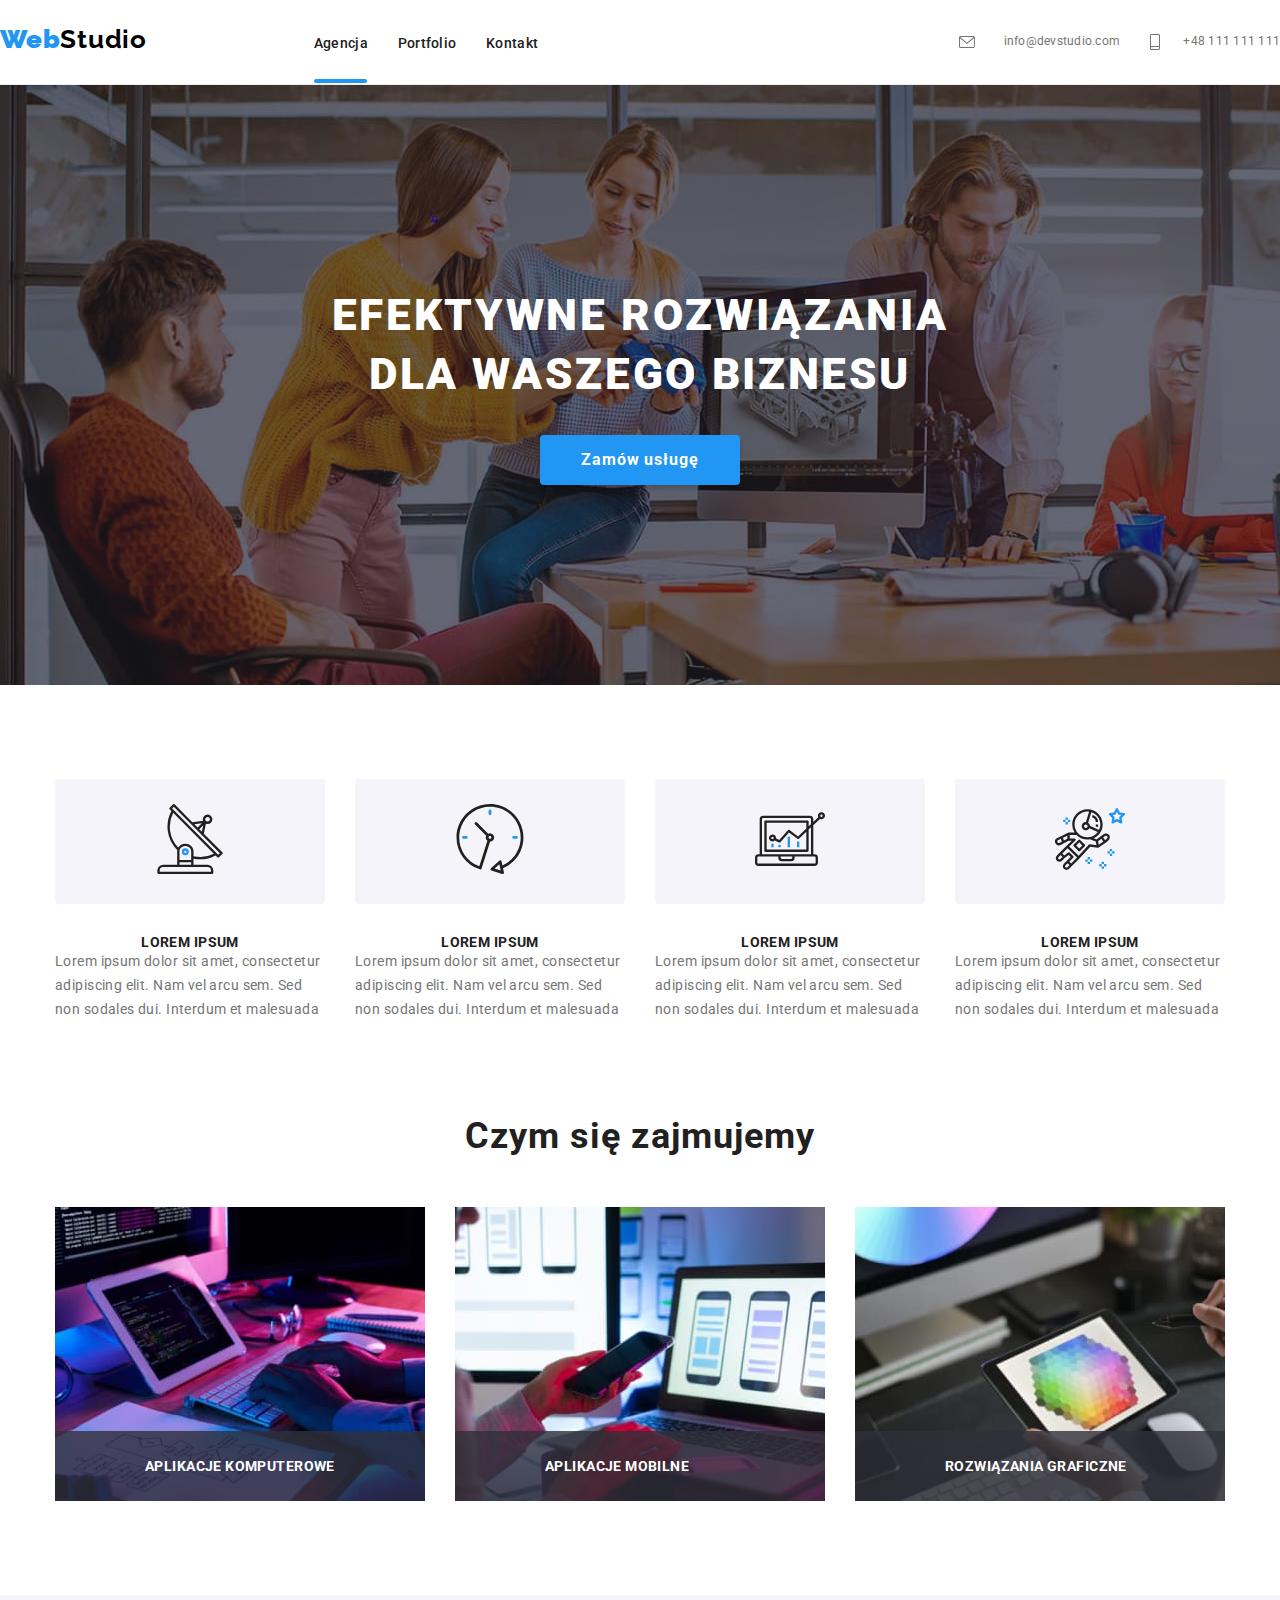
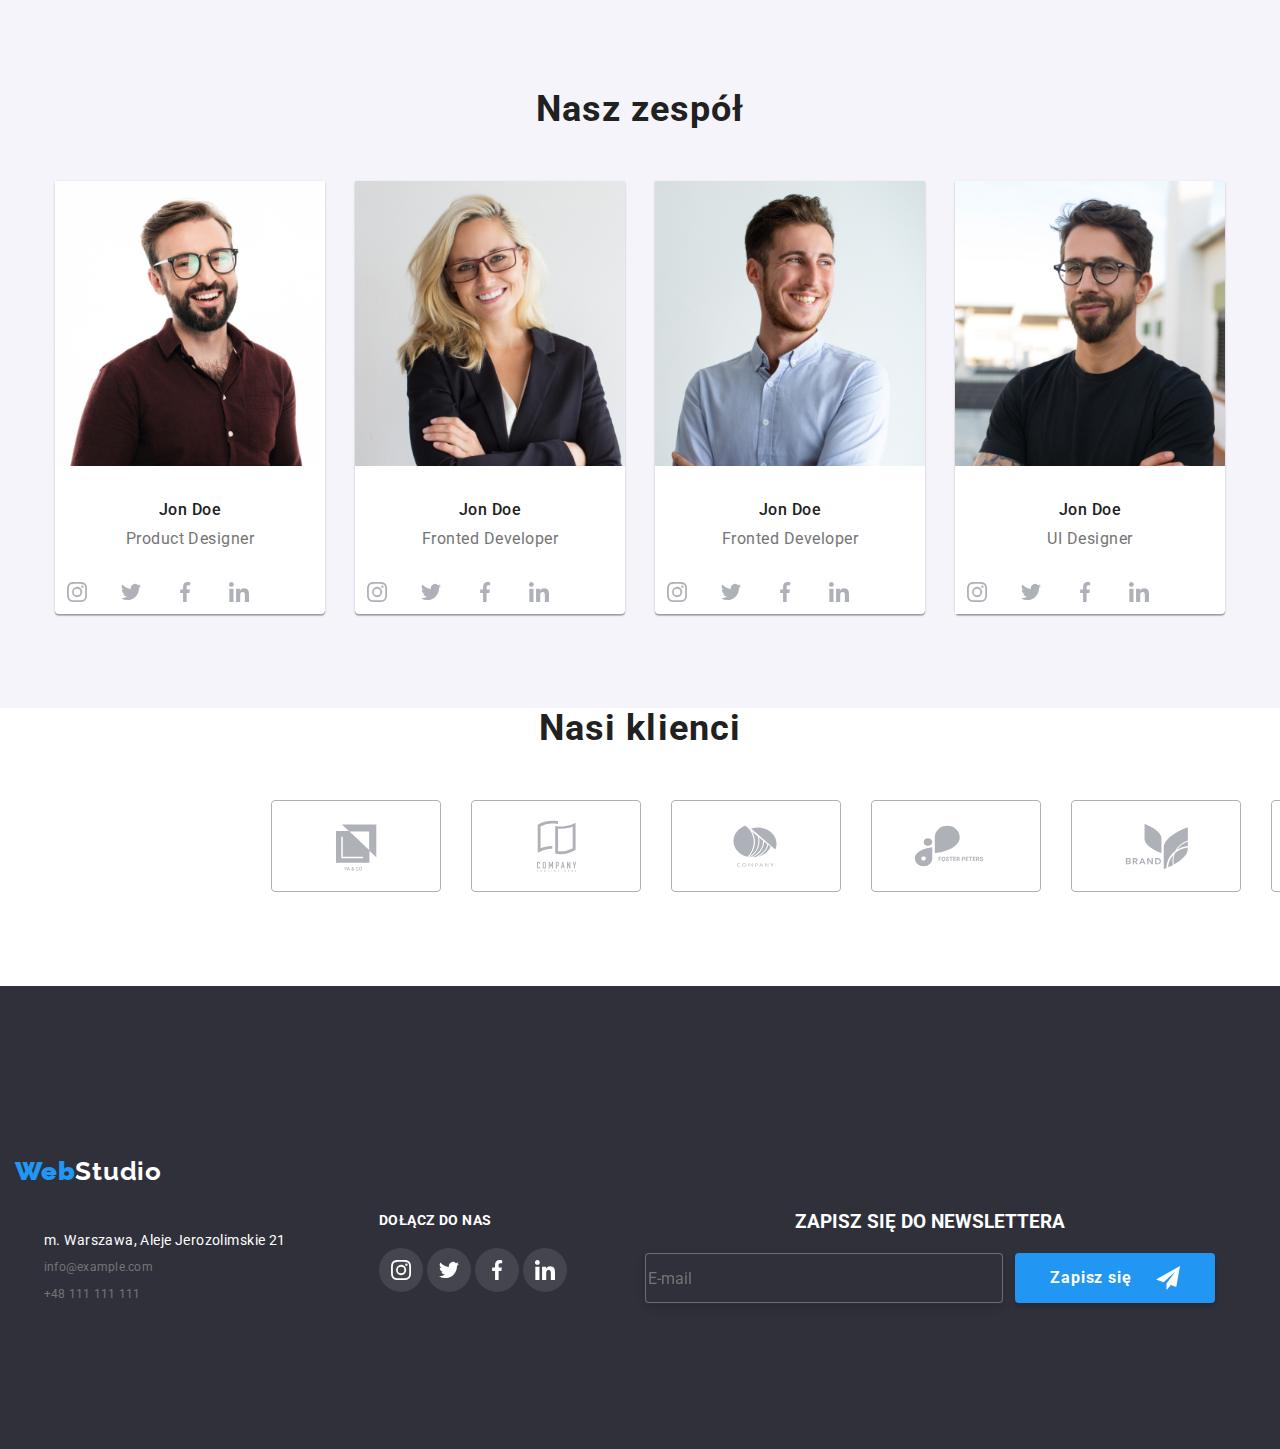
==== commit 293889bd: "mobile menu" ====
--- a/index.html
+++ b/index.html
@@ -48,9 +48,9 @@
       <div class="mobile-menu d-none">
               <button type=button class="mobile-menu-btn"></button>
         <ul class="mobile-menu-nav"> 
-          <li class="mobile-menu_nav__item">Agencja</li>
-          <li class="mobile-menu_nav__item">Portfolio</li>
-          <li class="mobile-menu_nav__item">Kontakt</li>
+          <li class="mobile-menu-nav__item"><a class="mobile-menu-nav__link" href="" >Agencja</li>
+          <li class="mobile-menu-nav__item"><a class="mobile-menu-nav__link" href="" >Portfolio</li>
+          <li class="mobile-menu-nav__item"><a class="mobile-menu-nav__link" href="" >Kontakt</li>
           </ul>
                               
                 <ul class="mobile-menu-contact-list">
--- a/css/main.min.css
+++ b/css/main.min.css
@@ -1 +1 @@
-.d-none{display:none}.is-hidden{opacity:0;visibility:hidden;pointer-events:none;-webkit-transform:scale(0, 5);transform:scale(0, 5)}h1,h2,h3,h4,h5,h6,p,ul,li,figure{margin:0}:root{--dark-grey:#212121;--body-background-color: 255, 255, 255, 1;--font-family: "Roboto", sans-serif;--blue:#2196f3;--light-grey:#f5f4fa;--white:#ffffff;--font-family2: "Raleway";--black:#000000;--gray:#757575;--baner-grey: #2f303a;--footer:rgba(47, 48, 58, 1);--icon-border:#afb1b8;--contact-icon:rgba(175, 177, 184, 1);--box-shadow: 0px 1px 3px rgba(0, 0, 0, 0.12), 0px 1px 1px rgba(0, 0, 0, 0.14), 0px 2px 1px rgba(0, 0, 0, 0.2);--cubic-bezier: cubic-bezier(0.4, 0, 0.2, 1);--border-bottom: rgba(236, 236, 236, 1);--modal-blue:rgba(33, 150, 243, 1)}.backdrop{width:100%;height:100%;left:0px;top:0px;background:rgba(0,0,0,.2);display:-webkit-box;display:-ms-flexbox;display:flex;position:fixed;opacity:1;-webkit-transition:opacity 250ms,visibility 250ms,-webkit-transform 250ms;transition:opacity 250ms,visibility 250ms,-webkit-transform 250ms;transition:transform 250ms,opacity 250ms,visibility 250ms;transition:transform 250ms,opacity 250ms,visibility 250ms,-webkit-transform 250ms}.baner{width:100%;background:var(--baner-grey);display:-webkit-box;display:-ms-flexbox;display:flex;-webkit-box-orient:vertical;-webkit-box-direction:normal;-ms-flex-direction:column;flex-direction:column;-webkit-box-pack:center;-ms-flex-pack:center;justify-content:center;-ms-flex-line-pack:center;align-content:center;-webkit-box-align:center;-ms-flex-align:center;align-items:center;background-size:cover;background-repeat:no-repeat;background-position:center}.baner__title{font-style:normal;font-weight:900;text-align:center;letter-spacing:.06em;text-transform:uppercase;color:var(--white)}@media screen and (max-width: 767px){.baner{height:400px;background-image:-webkit-gradient(linear, left top, left bottom, from(rgba(47, 48, 58, 0.4)), to(rgba(47, 48, 58, 0.4))),url("/image/Header mobile  x1 480x400.jpg");background-image:linear-gradient(rgba(47, 48, 58, 0.4), rgba(47, 48, 58, 0.4)),url("/image/Header mobile  x1 480x400.jpg");max-width:100%}.baner__title{font-size:26px;line-height:1.62}}@media screen and (max-width: 767px)and (min-device-pixel-ratio: 2),screen and (max-width: 767px)and (-webkit-min-device-pixel-ratio: 2),screen and (max-width: 767px)and (min-resolution: 192dpi),screen and (max-width: 767px)and (min-resolution: 2dppx){.baner{background-image:url("/image/Header mobile x2 480x400.jpg")}}@media screen and (min-width: 768px){.baner{height:400px;background-image:-webkit-gradient(linear, left top, left bottom, from(rgba(47, 48, 58, 0.4)), to(rgba(47, 48, 58, 0.4))),url("/image/Header tablet x1 768x400.jpg");background-image:linear-gradient(rgba(47, 48, 58, 0.4), rgba(47, 48, 58, 0.4)),url("/image/Header tablet x1 768x400.jpg");max-width:100%}.baner__title{font-size:26px;line-height:1.62}}@media screen and (min-width: 768px)and (min-device-pixel-ratio: 2),screen and (min-width: 768px)and (-webkit-min-device-pixel-ratio: 2),screen and (min-width: 768px)and (min-resolution: 192dpi),screen and (min-width: 768px)and (min-resolution: 2dppx){.baner{background-image:url("/image/Header tablet x2 768x400.jpg")}}@media screen and (min-width: 1200px){.baner{height:600px;background:-webkit-gradient(linear, left top, left bottom, from(rgba(47, 48, 58, 0.4)), to(rgba(47, 48, 58, 0.4))),url(../image/background.jpg);background:linear-gradient(rgba(47, 48, 58, 0.4), rgba(47, 48, 58, 0.4)),url(../image/background.jpg);background-size:cover;max-width:1600px}.baner__title{font-size:44px;line-height:1.36}}@media screen and (min-width: 1200px)and (min-device-pixel-ratio: 2),screen and (min-width: 1200px)and (-webkit-min-device-pixel-ratio: 2),screen and (min-width: 1200px)and (min-resolution: 192dpi),screen and (min-width: 1200px)and (min-resolution: 2dppx){.baner{background-image:url("/image/header desktop x2 1600x600.jpg")}}body{background-color:var(--body-background-color);font-family:var(--font-family);color:var(--dark-grey);font-weight:500;font-style:normal}.button{width:200px;height:50px;background:#2196f3;-webkit-box-shadow:0px 4px 4px rgba(0,0,0,.15);box-shadow:0px 4px 4px rgba(0,0,0,.15);border-radius:4px;cursor:pointer;font-family:"Roboto";font-style:normal;font-weight:700;font-size:16px;color:#fff;border:0;letter-spacing:.06em;cursor:pointer}.button--baner{line-height:1.88;text-align:center;margin-top:30px}.checkbox{display:block;position:relative;margin-top:20px}.checkbox__text{font-family:"Roboto";font-style:normal;font-weight:400;line-height:24px;letter-spacing:.03em;color:var(--gray);text-align:center;display:block;top:0;left:0;margin-left:22px}@media screen and (max-width: 1199px){.checkbox .checkbox{width:370px;height:24px}.checkbox .checkbox__text{font-size:12px;width:346px}}@media screen and (min-width: 1200px){.checkbox .checkbox{width:420px;height:24px}.checkbox .checkbox__text{font-size:14px;width:397px}}.checkbox__text-span{color:var(--modal-blue);text-decoration:underline}.checkbox__input{position:relative;cursor:pointer;width:0;height:0;opacity:0}.checkbox__icon{width:16px;height:15px;fill:#fff;background-color:#fff;position:absolute;top:0px;left:0px}.checkmark{position:absolute;width:16px;height:15px;border:.5px solid #212121;top:0;left:0;cursor:pointer;-webkit-transition-property:opacity;transition-property:opacity;-webkit-transition-duration:250ms;transition-duration:250ms;-webkit-transition-timing-function:var(--cubic-bezier);transition-timing-function:var(--cubic-bezier)}.checkmark::after{content:url(../image/check.svg);width:16px;height:15px;position:absolute;opacity:0;display:block;fill:#fff;background-color:var(--modal-blue)}.checkbox input:checked~.checkmark::after{opacity:1}.button--input{text-align:center;margin-top:30px;line-height:30px}.modal-icon5{width:16px;height:15px;fill:#fff;background-color:#fff;position:absolute;top:0px;left:0px}.contact-link{font-size:12px;letter-spacing:.02em;line-height:1.14;color:var(--gray);text-decoration:none;font-weight:400;-webkit-transition-property:color,fill;transition-property:color,fill;-webkit-transition-duration:250ms;transition-duration:250ms;-webkit-transition-timing-function:var(--cubic-bezier);transition-timing-function:var(--cubic-bezier)}.contact-link:hover{color:var(--blue);cursor:pointer}.contact{display:-webkit-box;display:-ms-flexbox;display:flex;-webkit-box-orient:horizontal;-webkit-box-direction:normal;-ms-flex-direction:row;flex-direction:row;-ms-flex-pack:distribute;justify-content:space-around;width:321px;list-style-type:none;padding:0}@media screen and (max-width: 767px){.contact{display:none}}@media screen and (min-width: 768px)and (max-width: 1200px){.contact{-webkit-box-orient:vertical;-webkit-box-direction:normal;-ms-flex-direction:column;flex-direction:column;width:138px;height:38px;gap:10px;-ms-flex-line-pack:justify;align-content:space-between}}.contact-mail{margin-top:32px;width:161px;height:16px;display:-webkit-box;display:-ms-flexbox;display:flex;-webkit-box-pack:justify;-ms-flex-pack:justify;justify-content:space-between;-webkit-box-orient:horizontal;-webkit-box-direction:normal;-ms-flex-direction:row;flex-direction:row;-webkit-box-align:center;-ms-flex-align:center;align-items:center;margin-right:30px;-webkit-transition-property:color,fill;transition-property:color,fill;-webkit-transition-duration:250ms;transition-duration:250ms;-webkit-transition-timing-function:var(--cubic-bezier);transition-timing-function:var(--cubic-bezier)}.contact-mail:hover svg{fill:var(--blue);cursor:pointer}.contact-mail:hover a{color:var(--blue)}@media screen and (min-width: 768px)and (max-width: 1200px){.contact-mail{margin-top:21px;width:138px;height:14px}}.contact__icon{gap:10px;fill:#757575;-webkit-transition-property:fill;transition-property:fill;-webkit-transition-duration:250ms;transition-duration:250ms;-webkit-transition-timing-function:var(--cubic-bezier);transition-timing-function:var(--cubic-bezier)}.contact__icon--mail{width:16px;height:12px}.contact__icon--phone{width:10px;height:16px}@media screen and (min-width: 768px)and (max-width: 1200px){.contact__icon{gap:8px}.contact__icon--mail{width:14px;height:10px}.contact__icon--phone{width:10px;height:14px}}.contact-phone{margin-bottom:32px;width:130px;height:16px;display:-webkit-box;display:-ms-flexbox;display:flex;-webkit-box-pack:justify;-ms-flex-pack:justify;justify-content:space-between;-webkit-box-orient:horizontal;-webkit-box-direction:normal;-ms-flex-direction:row;flex-direction:row;-webkit-box-align:center;-ms-flex-align:center;align-items:center;-webkit-transition-property:color,fill;transition-property:color,fill;-webkit-transition-duration:250ms;transition-duration:250ms;-webkit-transition-timing-function:var(--cubic-bezier);transition-timing-function:var(--cubic-bezier)}.contact-phone:hover svg{fill:var(--blue);cursor:pointer}.contact-phone:hover a{color:var(--blue)}@media screen and (min-width: 768px)and (max-width: 1200px){.contact-phone{width:113px;height:14px}}.container{padding:0 15px;margin:0 auto;-webkit-box-sizing:border-box;box-sizing:border-box;width:100%}.figure--border{background:var(--white);border:1px solid #eee;margin-bottom:30px}.footer{background:var(--footer);display:-webkit-box;display:-ms-flexbox;display:flex;-webkit-box-orient:vertical;-webkit-box-direction:normal;-ms-flex-direction:column;flex-direction:column;-webkit-box-pack:center;-ms-flex-pack:center;justify-content:center;-ms-flex-line-pack:justify;align-content:space-between;padding-top:60px;padding-bottom:60px}@media screen and (max-width: 767px){.footer{max-width:100%;-ms-flex-line-pack:center;align-content:center;margin:auto}}@media screen and (min-width: 768px){.footer{max-width:100%;-ms-flex-line-pack:center;align-content:center}}@media screen and (min-width: 1200px){.footer{max-width:100%;-ms-flex-line-pack:justify;align-content:space-between}}.footer-position{display:-webkit-box;display:-ms-flexbox;display:flex;-webkit-box-pack:justify;-ms-flex-pack:justify;justify-content:space-between;width:100%;gap:60px}@media screen and (max-width: 767px){.footer-position{-webkit-box-orient:vertical;-webkit-box-direction:normal;-ms-flex-direction:column;flex-direction:column;text-align:center;-webkit-box-align:center;-ms-flex-align:center;align-items:center}}@media screen and (min-width: 768px){.footer-position{width:768px;-ms-flex-wrap:wrap;flex-wrap:wrap;-webkit-box-orient:horizontal;-webkit-box-direction:normal;-ms-flex-direction:row;flex-direction:row;-webkit-box-pack:center;-ms-flex-pack:center;justify-content:center;margin:0}}@media screen and (min-width: 1200px){.footer-position{-webkit-box-pack:justify;-ms-flex-pack:justify;justify-content:space-between;text-align:left;-ms-flex-wrap:nowrap;flex-wrap:nowrap;width:1200px}}.footer-contact-list{display:-webkit-box;display:-ms-flexbox;display:flex;-webkit-box-orient:vertical;-webkit-box-direction:normal;-ms-flex-direction:column;flex-direction:column;gap:9px;width:246px;margin:auto;list-style-type:none;padding:0}.footer-contact-list__item{color:var(--white);padding-top:20px;display:-webkit-box;display:-ms-flexbox;display:flex;font-weight:400;letter-spacing:.03em;font-size:14px}@media screen and (max-width: 767px){.footer-contact-list{gap:8px;width:251px;-webkit-box-pack:center;-ms-flex-pack:center;justify-content:center}}@media screen and (min-width: 1200px){.footer-contact-list{gap:9px;width:246px}}.footer-social{width:206px;height:44px;-webkit-box-align:center;-ms-flex-align:center;align-items:center;color:var(--white)}.footer-social__tittle{font-weight:700;font-size:14px;line-height:16px;letter-spacing:.03em;text-transform:uppercase}.header{width:100%;display:-webkit-box;display:-ms-flexbox;display:flex;-ms-flex-line-pack:center;align-content:center;-ms-flex-wrap:nowrap;flex-wrap:nowrap;-webkit-box-align:baseline;-ms-flex-align:baseline;align-items:baseline;border-bottom:1px solid var(--border-bottom);margin:0 auto;-webkit-box-pack:justify;-ms-flex-pack:justify;justify-content:space-between}@media screen and (max-width: 767px){.mobile-menu__button{fill:var(--black);width:24px;height:16px;padding-top:0;padding-left:0;padding-right:0;-webkit-box-pack:end;-ms-flex-pack:end;justify-content:end}}@media screen and (min-width: 768px){.mobile-menu__button{display:none}}.img{display:block;max-width:100%;height:auto}.logo{color:var(--blue);width:145px;height:31px;font-family:var(--font-family2);font-style:normal;font-weight:700;font-size:26px;line-height:1.19;letter-spacing:.03em;text-decoration:none;margin-top:24px;margin-bottom:25px;display:block}.logo--footer{color:var(--white)}.logo--header{color:var(--black)}@media screen and (max-width: 767px){.logo{text-align:center;margin-top:53px;margin-bottom:20px}.logo--footer{color:var(--white)}}.menu-portfolio-list{display:-webkit-box;display:-ms-flexbox;display:flex;-webkit-box-orient:horizontal;-webkit-box-direction:normal;-ms-flex-direction:row;flex-direction:row;-webkit-box-pack:center;-ms-flex-pack:center;justify-content:center;gap:8px;margin-bottom:50px;list-style-type:none;padding:0}.menu-portfolio-button{background-color:#f5f4fa;border-radius:4px;border:0;width:93px;height:38px;font-size:16px;font-weight:500;text-align:center;letter-spacing:.03em;font-family:inherit;cursor:pointer;-webkit-transition-property:color,background-color;transition-property:color,background-color;-webkit-transition-duration:250ms;transition-duration:250ms;-webkit-transition-timing-function:cubic-bezier(0.4, 0, 0.2, 1);transition-timing-function:cubic-bezier(0.4, 0, 0.2, 1)}.menu-portfolio-button:hover{background-color:#2196f3;-webkit-box-shadow:0px 3px 1px rgba(0,0,0,.1),0px 1px 2px rgba(0,0,0,.08),0px 2px 2px rgba(0,0,0,.12);box-shadow:0px 3px 1px rgba(0,0,0,.1),0px 1px 2px rgba(0,0,0,.08),0px 2px 2px rgba(0,0,0,.12);color:#fff}@media screen and (max-width: 767px){.mobile-menu{width:100%;background:var(--white);-webkit-box-shadow:0px 4px 8px rgba(0,0,0,.04),0px 2px 4px rgba(0,0,0,.08),0px 1px 3px rgba(0,0,0,.16);box-shadow:0px 4px 8px rgba(0,0,0,.04),0px 2px 4px rgba(0,0,0,.08),0px 1px 3px rgba(0,0,0,.16);position:relative}.mobile-menu-btn{width:19px;height:19px;right:25px;cursor:pointer;padding:0;margin-left:15px;margin-top:10px;background-image:url(../image/close-black-18dp-2-1.svg);background-position:center;border:0px solid rgba(0,0,0,.1);position:absolute}.mobile-menu-nav{display:-webkit-box;display:-ms-flexbox;display:flex;-webkit-box-orient:vertical;-webkit-box-direction:normal;-ms-flex-direction:column;flex-direction:column;gap:32px;list-style-type:none;max-width:219px;padding-top:48px}.mobile-menu-nav__item{font-family:"Roboto";font-style:normal;font-weight:500;font-size:40px;line-height:47px;text-align:center;letter-spacing:.02em;color:#212121;margin-left:40px}.mobile-menu-nav__item:hover{color:var(--blue);cursor:pointer}.mobile-menu-contact-list{display:-webkit-box;display:-ms-flexbox;display:flex;-webkit-box-orient:vertical;-webkit-box-direction:normal;-ms-flex-direction:column;flex-direction:column;gap:32px;list-style-type:none;max-width:307px;padding-top:302px}.mobile-menu-contact-list__item{font-family:"Roboto";font-style:normal;font-weight:500;text-decoration:none}.mobile-menu-contact-list__item--phone{width:267px;font-size:34px;line-height:40px;color:#2196f3}.mobile-menu-contact-list__item--mail{font-size:24px;line-height:1,16;color:#757575;width:231px}.menu-mobile-social{display:-webkit-box;display:-ms-flexbox;display:flex;-webkit-box-orient:horizontal;-webkit-box-direction:normal;-ms-flex-direction:row;flex-direction:row;list-style-type:none;gap:20px;padding-top:64px;padding-bottom:48px;text-decoration:none}.menu-mobile-social__item{font-family:"Roboto";font-style:normal;font-weight:500;font-size:18px;line-height:22px;letter-spacing:.02em;color:#2196f3;text-decoration:none}}@media screen and (min-width: 768px){.mobile-menu{display:none}}.modal-form{display:-webkit-box;display:-ms-flexbox;display:flex;-webkit-box-orient:vertical;-webkit-box-direction:normal;-ms-flex-direction:column;flex-direction:column}@media screen and (max-width: 1199px){.modal-form .modal-form{width:370px;height:342px}}@media screen and (min-width: 1200px){.modal-form .modal-form{width:448px;height:342px}}.modal-form__label{font-family:"Roboto";font-style:normal;font-weight:400;font-size:12px;line-height:14px;letter-spacing:.01em;color:var(--gray);display:-webkit-box;display:-ms-flexbox;display:flex;-webkit-box-orient:vertical;-webkit-box-direction:normal;-ms-flex-direction:column;flex-direction:column;margin-bottom:10px;border-color:rgba(33,33,33,.2);-webkit-transition-property:border-color,fill;transition-property:border-color,fill;-webkit-transition-duration:250ms;transition-duration:250ms;-webkit-transition-timing-function:cubic-bezier(0.4, 0, 0.2, 1);transition-timing-function:cubic-bezier(0.4, 0, 0.2, 1)}.modal-form__label:hover svg{fill:var(--modal-blue)}.modal-form__label:focus-within svg{fill:var(--modal-blue)}.modal-form__label:hover,.modal-form__label:focus-within{border-color:var(--modal-blue)}.modal-form__input{border:1px solid rgba(33,33,33,.2);border-radius:4px;left:0px;position:relative;padding-left:40px;margin-top:4px;outline:none;-webkit-transition-property:border-color;transition-property:border-color;-webkit-transition-duration:250ms;transition-duration:250ms;-webkit-transition-timing-function:var(--cubic-bezier);transition-timing-function:var(--cubic-bezier)}@media screen and (max-width: 1199px){.modal-form__input__input{width:370px;height:40px}}@media screen and (min-width: 1200px){.modal-form__input__input{width:448px;height:40px}}.modal-form__input:hover,.modal-form__input:focus-within{border-color:var(--modal-blue)}.modal-form__icon{width:18px;height:18px;position:absolute;z-index:2;-webkit-transition-property:fill;transition-property:fill;-webkit-transition-duration:250ms;transition-duration:250ms;-webkit-transition-timing-function:var(--cubic-bezier);transition-timing-function:var(--cubic-bezier)}@media screen and (max-width: 1199px){.modal-form__icon1{top:141px;left:50px}.modal-form__icon2{top:209px;left:52px}.modal-form__icon3{top:277px;left:52px}}@media screen and (min-width: 1200px){.modal-form__icon1{top:104px;left:50px}.modal-form__icon2{top:172px;left:52px}.modal-form__icon3{top:240px;left:52px}}.modal-form__comments{border-radius:4px;resize:none;padding-top:12px;padding-bottom:12px;padding-left:16px;padding-right:16px;margin-top:4px;border-color:rgba(33,33,33,.2);margin-bottom:20px;outline:none;-webkit-transition-property:border-color;transition-property:border-color;-webkit-transition-duration:250ms;transition-duration:250ms;-webkit-transition-timing-function:var(--cubic-bezier);transition-timing-function:var(--cubic-bezier)}.modal-form__comments:hover,.modal-form__comments:focus{border-color:var(--modal-blue)}@media screen and (max-width: 1199px){.modal-form__comments{width:370px;height:120px}}@media screen and (min-width: 1200px){.modal-form__comments{width:448px;height:120px}}.modal{width:528px;height:581px;background:var(--white);-webkit-box-shadow:--box-shadow;box-shadow:--box-shadow;border-radius:4px;margin:auto;position:relative;display:-webkit-box;display:-ms-flexbox;display:flex;-webkit-box-align:center;-ms-flex-align:center;align-items:center;-webkit-box-orient:vertical;-webkit-box-direction:normal;-ms-flex-direction:column;flex-direction:column}@media screen and (max-width: 1199px){.modal .modal{width:450px;height:609px}}.modal__tittle{font-family:"Roboto";font-style:normal;font-weight:700;font-size:20px;line-height:23px;text-align:center;letter-spacing:.03em;color:var(--dark-grey);margin-top:40px;margin-bottom:12px}@media screen and (max-width: 1199px){.modal__tittle{line-height:30px}}.modal__close-btn{position:absolute;width:30px;height:30px;border-radius:50%;cursor:pointer;top:13px;right:10px;background-image:url(../image/close-black-18dp-2-1.svg);background-position:center;border:0px solid rgba(0,0,0,.1)}@media screen and (max-width: 1199px){.modal__close-btn{top:8px;right:8px}}.nav{display:-webkit-box;display:-ms-flexbox;display:flex;-webkit-box-orient:horizontal;-webkit-box-direction:normal;-ms-flex-direction:row;flex-direction:row;-ms-flex-pack:distribute;justify-content:space-around;width:254px;-webkit-box-align:center;-ms-flex-align:center;align-items:center;margin-top:32px;margin-right:345px;margin-bottom:32px;margin-left:93px;list-style-type:none;padding:0}@media screen and (min-width: 768px){.nav .nav{margin-right:232px;margin-left:83px;gap:60px}}@media screen and (min-width: 1200px){.nav .nav{width:254px;margin-right:345px;margin-left:93px}}.nav__menu{font-size:14px;letter-spacing:.02em;line-height:1.14;text-decoration:none;color:var(--dark-grey);-webkit-transition-property:color;transition-property:color;-webkit-transition-duration:250ms;transition-duration:250ms;-webkit-transition-timing-function:var(--cubic-bezier);transition-timing-function:var(--cubic-bezier)}.nav__menu:hover{color:var(--blue);cursor:pointer}.nav__menu--active{position:relative}.nav__menu--active::after{content:"";position:absolute;bottom:-32px;left:0;width:53px;height:4px;background-color:var(--blue);border-radius:2px}@media screen and (max-width: 767px){.nav{display:none}}.newsletter{width:570px;color:var(--white);height:86px}.newsletter_tiitle{font-weight:700;font-size:14px;line-height:16px;letter-spacing:.03em;text-transform:uppercase}@media screen and (max-width: 767px){.newsletter{width:100%;height:156px;margin-top:60px}}@media screen and (min-width: 768px){.newsletter{width:450px;-ms-flex-item-align:end;align-self:flex-end}}@media screen and (min-width: 1200px){.newsletter{-webkit-box-align:start;-ms-flex-align:start;align-items:flex-start}}.newsletter-form{display:-webkit-box;display:-ms-flexbox;display:flex;position:relative;margin-top:20px;-webkit-box-pack:justify;-ms-flex-pack:justify;justify-content:space-between}.newsletter-form__input{width:358px;height:50px;border:1px solid rgba(255,255,255,.3);-webkit-filter:drop-shadow(0px 4px 4px rgba(0, 0, 0, 0.15));filter:drop-shadow(0px 4px 4px rgba(0, 0, 0, 0.15));border-radius:4px;background-color:var(--footer);left:0;-webkit-transition-property:border;transition-property:border;-webkit-transition-duration:250ms;transition-duration:250ms;-webkit-transition-timing-function:var(--cubic-bezier);transition-timing-function:var(--cubic-bezier);outline:none}.newsletter-form--button{line-height:30px;padding:0;display:-webkit-box;display:-ms-flexbox;display:flex;-webkit-box-pack:center;-ms-flex-pack:center;justify-content:center;-webkit-box-align:center;-ms-flex-align:center;align-items:center;gap:24px}@media screen and (max-width: 1199px){.newsletter-form{-webkit-box-pack:center;-ms-flex-pack:center;justify-content:center;-webkit-box-orient:vertical;-webkit-box-direction:normal;-ms-flex-direction:column;flex-direction:column;-webkit-box-align:center;-ms-flex-align:center;align-items:center;gap:20px;-ms-flex-wrap:wrap;flex-wrap:wrap}}@media screen and (min-width: 1200px){.newsletter-form{-webkit-box-orient:horizontal;-webkit-box-direction:normal;-ms-flex-direction:row;flex-direction:row;-ms-flex-wrap:nowrap;flex-wrap:nowrap;-webkit-box-align:start;-ms-flex-align:start;align-items:flex-start}}@media screen and (min-width: 768px){.newsletter-form__input{max-width:100%}}@media screen and (max-width: 767px){.newsletter-form__input{max-width:100%}}.button--footer__icon{background:var(--modal-blue);width:24px;height:24px;fill:var(--white);cursor:pointer}.our-client{display:-webkit-box;display:-ms-flexbox;display:flex;-webkit-box-orient:horizontal;-webkit-box-direction:normal;-ms-flex-direction:row;flex-direction:row;-webkit-box-pack:justify;-ms-flex-pack:justify;justify-content:space-between;gap:30px;margin:0 auto;width:100%}.our-client__item{border:1px solid var(--icon-border);border-radius:4px;height:92px;-webkit-transition-property:border fill;transition-property:border fill;-webkit-transition-duration:250ms;transition-duration:250ms;-webkit-transition-timing-function:var(--cubic-bezier);transition-timing-function:var(--cubic-bezier)}.our-client__item:hover{border:1px solid var(--blue);cursor:pointer}.our-client__item:hover svg{fill:var(--blue);--color3: #2196f3}.our-client__icon{width:106px;height:60px;margin-right:32px;margin-left:32px;margin-top:16px;margin-bottom:16px;gap:30px;-webkit-box-align:center;-ms-flex-align:center;align-items:center;fill:var(--contact-icon);-webkit-transition-property:fill;transition-property:fill;-webkit-transition-duration:250ms;transition-duration:250ms;-webkit-transition-timing-function:var(--cubic-bezier);transition-timing-function:var(--cubic-bezier)}@media screen and (max-width: 767px){.our-client{-ms-flex-wrap:wrap;flex-wrap:wrap;width:450px}.our-client__item{width:210px}.our-client__icon{margin-right:67px;margin-left:52px}}@media screen and (min-width: 768px){.our-client{-ms-flex-wrap:wrap;flex-wrap:wrap;max-width:738px}.our-client__item{width:226px}.our-client__icon{margin-right:60px;margin-left:60px}}@media screen and (min-width: 1200px){.our-client{-ms-flex-wrap:nowrap;flex-wrap:nowrap;width:1200px}.our-client__item{width:170px}.our-client__icon{margin-right:32px;margin-left:32px}}.our-strengths{display:-webkit-box;display:-ms-flexbox;display:flex;-webkit-box-pack:center;-ms-flex-pack:center;justify-content:center;-ms-flex-line-pack:justify;align-content:space-between;gap:30px;margin:0 auto;list-style-type:none;padding:0}.our-strengths__card{background:var(--light-grey);border-radius:4px;margin-bottom:30px}.our-strengths__icon{width:70px;height:70px;margin-top:20px;margin-bottom:20px;margin-right:100px;margin-left:100px}.our-strengths__tittle{font-weight:700;font-size:14px;line-height:16px;letter-spacing:.03em;text-transform:uppercase}.our-strengths__description{font-weight:400;font-size:14px;line-height:1.71;letter-spacing:.03em;color:var(--gray)}@media screen and (max-width: 767px){.our-strengths{width:450px;-webkit-box-orient:vertical;-webkit-box-direction:normal;-ms-flex-direction:column;flex-direction:column}.our-strengths__tittle{text-align:center}.our-strengths__icon{margin-top:25px;margin-bottom:25px;margin-right:190px;margin-left:190px}}@media screen and (min-width: 768px){.our-strengths{max-width:738px;-ms-flex-wrap:wrap;flex-wrap:wrap;-webkit-box-orient:horizontal;-webkit-box-direction:normal;-ms-flex-direction:row;flex-direction:row;-ms-flex-preferred-size:calc((100% - 30px)/2);flex-basis:calc((100% - 30px)/2)}.our-strengths__card{width:354px;-ms-flex-preferred-size:calc((100% - 30px)/2);flex-basis:calc((100% - 30px)/2)}.our-strengths__icon{margin-top:25px;margin-bottom:25px;margin-right:142px;margin-left:142px}.our-strengths__tittle{text-align:center}.our-strengths__description{width:354px}}@media screen and (min-width: 1200px){.our-strengths{-ms-flex-wrap:nowrap;flex-wrap:nowrap}.our-strengths__card{max-width:270px}}.section-our-team{background-color:#f5f4fa;width:100%;padding-top:60px}@media screen and (min-width: 1200px){.section-our-team{padding-top:94px}}.our-team{display:-webkit-box;display:-ms-flexbox;display:flex;-webkit-box-pack:center;-ms-flex-pack:center;justify-content:center;-ms-flex-line-pack:justify;align-content:space-between;gap:30px;margin:0 auto}@media screen and (max-width: 767px){.our-team{-webkit-box-orient:vertical;-webkit-box-direction:normal;-ms-flex-direction:column;flex-direction:column;max-width:450px}}@media screen and (min-width: 768px){.our-team{-webkit-box-orient:horizontal;-webkit-box-direction:normal;-ms-flex-direction:row;flex-direction:row;max-width:768px;-ms-flex-preferred-size:calc((100% - 30px)/2);flex-basis:calc((100% - 30px)/2);-ms-flex-wrap:wrap;flex-wrap:wrap}}@media screen and (min-width: 1200px){.our-team{max-width:1170px}}.our-team-card{background:var(--white);-webkit-box-shadow:var(--box-shadow);box-shadow:var(--box-shadow);border-radius:0px 0px 4px 4px;text-align:center}.our-team-card__team-name{font-weight:500;font-size:16px;line-height:1.8;letter-spacing:.03em;padding-top:30px}.our-team-card__team-job{font-weight:400;font-size:16px;line-height:1.8px;letter-spacing:.03em;color:var(--gray)}@media screen and (max-width: 767px){.our-team-card{width:100%}}@media screen and (min-width: 768px){.our-team-card{width:354px}}@media screen and (min-width: 1200px){.our-team-card{width:270px}}.overlay{position:absolute;top:0;left:0;width:100%;height:100%;-webkit-transform:translateY(100%);transform:translateY(100%);background-color:rgba(33,150,243,.9)}.overlay__description{font-family:"Roboto";font-style:normal;font-weight:400;font-size:18px;line-height:28px;letter-spacing:.03em;color:var(--white);padding-top:49px;padding-left:24px;padding-bottom:49px;padding-right:45px}.projects-grid{display:-webkit-box;display:-ms-flexbox;display:flex;-webkit-box-orient:horizontal;-webkit-box-direction:normal;-ms-flex-direction:row;flex-direction:row;-ms-flex-wrap:wrap;flex-wrap:wrap;-webkit-box-pack:justify;-ms-flex-pack:justify;justify-content:space-between;-ms-flex-preferred-size:calc((100% - 60px)/3);flex-basis:calc((100% - 60px)/3);list-style-type:none;padding:0}.project-card{margin:0}.project-card--border{background:var(--white);border:1px solid #eee;margin-bottom:30px}.project-card__description{display:block;text-align:center;padding-top:20px}.project-card__description-span{color:#757575;line-height:1.8;letter-spacing:.03em;font-size:16px}.project-box{position:relative;overflow:hidden;width:370px;height:294px;display:block;max-width:100%;height:auto}.project-box-hover:hover{-webkit-box-shadow:var(--box-shadow);box-shadow:var(--box-shadow);cursor:pointer;-webkit-transition-property:-webkit-box-shadow;transition-property:-webkit-box-shadow;transition-property:box-shadow;transition-property:box-shadow, -webkit-box-shadow;-webkit-transition-duration:250ms;transition-duration:250ms;-webkit-transition-timing-function:var(--cubic-bezier);transition-timing-function:var(--cubic-bezier)}.project-box-hover:hover:hover .overlay{-webkit-transform:translateY(0);transform:translateY(0);-webkit-transition:-webkit-transform 250ms ease;transition:-webkit-transform 250ms ease;transition:transform 250ms ease;transition:transform 250ms ease, -webkit-transform 250ms ease}.section-tittle{font-weight:700;font-size:36px;line-height:1.16;letter-spacing:.03em;text-align:center;padding-bottom:50px;display:block}.section{padding-bottom:60px;margin:0 auto}@media screen and (min-width: 1200px){.section{padding-bottom:94px}}.social-list{display:-webkit-box;display:-ms-flexbox;display:flex;-webkit-box-orient:horizontal;-webkit-box-direction:normal;-ms-flex-direction:row;flex-direction:row;-webkit-box-pack:justify;-ms-flex-pack:justify;justify-content:space-between;gap:10px;max-width:206px;margin-top:16px}@media screen and (max-width: 767px){.social-list .social-list{margin-bottom:24px;margin-right:122px;margin-left:122px}}@media screen and (min-width: 768px){.social-list .social-list{margin-bottom:24px;margin-right:74px;margin-left:74px}}@media screen and (min-width: 1200px){.social-list .social-list{margin-bottom:18px;margin-right:32px;margin-left:32px}}.social-list__icon{width:44px;height:44px;fill:var(--icon-border);border-radius:50%;-webkit-transition-property:fill background-color;transition-property:fill background-color;-webkit-transition-duration:250ms;transition-duration:250ms;-webkit-transition-timing-function:var(--cubic-bezier);transition-timing-function:var(--cubic-bezier)}.social-list__icon:hover{color:var(--blue);fill:var(--white);background-color:var(--blue);cursor:pointer}.social-list__icon--our-team{fill:var(--contact-icon);background-color:#fff}.social-list__icon--footer{margin-top:20px;background-color:rgba(255,255,255,.1);fill:#fff;-webkit-transition-property:fill background-color;transition-property:fill background-color;-webkit-transition-duration:250ms;transition-duration:250ms;-webkit-transition-timing-function:var(--cubic-bezier);transition-timing-function:var(--cubic-bezier)}.social-list__icon--footer:hover{color:var(--blue);fill:var(--white);background-color:var(--blue);cursor:pointer}@media screen and (max-width: 1199px){.what-we-do{display:none}}@media screen and (min-width: 1200px){.what-we-do{display:-webkit-box;display:-ms-flexbox;display:flex;-webkit-box-pack:center;-ms-flex-pack:center;justify-content:center;-ms-flex-line-pack:justify;align-content:space-between;gap:30px}.what-we-do__card{display:-webkit-box;display:-ms-flexbox;display:flex;-webkit-box-orient:vertical;-webkit-box-direction:normal;-ms-flex-direction:column;flex-direction:column;-webkit-box-pack:end;-ms-flex-pack:end;justify-content:flex-end;position:relative}.what-we-do__background{width:370px;height:70px;background:rgba(47,48,58,.8);position:absolute}.what-we-do__label{position:absolute;font-family:"Roboto";font-style:normal;font-weight:700;font-size:14px;line-height:16px;letter-spacing:.03em;text-transform:uppercase;color:var(--white);padding:27px 90px}}/*# sourceMappingURL=main.min.css.map */+.d-none{display:none}.is-hidden{opacity:0;visibility:hidden;pointer-events:none;-webkit-transform:scale(0, 5);transform:scale(0, 5)}h1,h2,h3,h4,h5,h6,p,ul,li,figure{margin:0}:root{--dark-grey:#212121;--body-background-color: 255, 255, 255, 1;--font-family: "Roboto", sans-serif;--blue:#2196f3;--light-grey:#f5f4fa;--white:#ffffff;--font-family2: "Raleway";--black:#000000;--gray:#757575;--baner-grey: #2f303a;--footer:rgba(47, 48, 58, 1);--icon-border:#afb1b8;--contact-icon:rgba(175, 177, 184, 1);--box-shadow: 0px 1px 3px rgba(0, 0, 0, 0.12), 0px 1px 1px rgba(0, 0, 0, 0.14), 0px 2px 1px rgba(0, 0, 0, 0.2);--cubic-bezier: cubic-bezier(0.4, 0, 0.2, 1);--border-bottom: rgba(236, 236, 236, 1);--modal-blue:rgba(33, 150, 243, 1)}.backdrop{width:100%;height:100%;left:0px;top:0px;background:rgba(0,0,0,.2);display:-webkit-box;display:-ms-flexbox;display:flex;position:fixed;opacity:1;-webkit-transition:opacity 250ms,visibility 250ms,-webkit-transform 250ms;transition:opacity 250ms,visibility 250ms,-webkit-transform 250ms;transition:transform 250ms,opacity 250ms,visibility 250ms;transition:transform 250ms,opacity 250ms,visibility 250ms,-webkit-transform 250ms}.baner{width:100%;background:var(--baner-grey);display:-webkit-box;display:-ms-flexbox;display:flex;-webkit-box-orient:vertical;-webkit-box-direction:normal;-ms-flex-direction:column;flex-direction:column;-webkit-box-pack:center;-ms-flex-pack:center;justify-content:center;-ms-flex-line-pack:center;align-content:center;-webkit-box-align:center;-ms-flex-align:center;align-items:center;background-size:cover;background-repeat:no-repeat;background-position:center}.baner__title{font-style:normal;font-weight:900;text-align:center;letter-spacing:.06em;text-transform:uppercase;color:var(--white)}@media screen and (max-width: 767px){.baner{height:400px;background-image:-webkit-gradient(linear, left top, left bottom, from(rgba(47, 48, 58, 0.4)), to(rgba(47, 48, 58, 0.4))),url("/image/Header mobile  x1 480x400.jpg");background-image:linear-gradient(rgba(47, 48, 58, 0.4), rgba(47, 48, 58, 0.4)),url("/image/Header mobile  x1 480x400.jpg");max-width:100%}.baner__title{font-size:26px;line-height:1.62}}@media screen and (max-width: 767px)and (min-device-pixel-ratio: 2),screen and (max-width: 767px)and (-webkit-min-device-pixel-ratio: 2),screen and (max-width: 767px)and (min-resolution: 192dpi),screen and (max-width: 767px)and (min-resolution: 2dppx){.baner{background-image:url("/image/Header mobile x2 480x400.jpg")}}@media screen and (min-width: 768px){.baner{height:400px;background-image:-webkit-gradient(linear, left top, left bottom, from(rgba(47, 48, 58, 0.4)), to(rgba(47, 48, 58, 0.4))),url("/image/Header tablet x1 768x400.jpg");background-image:linear-gradient(rgba(47, 48, 58, 0.4), rgba(47, 48, 58, 0.4)),url("/image/Header tablet x1 768x400.jpg");max-width:100%}.baner__title{font-size:26px;line-height:1.62}}@media screen and (min-width: 768px)and (min-device-pixel-ratio: 2),screen and (min-width: 768px)and (-webkit-min-device-pixel-ratio: 2),screen and (min-width: 768px)and (min-resolution: 192dpi),screen and (min-width: 768px)and (min-resolution: 2dppx){.baner{background-image:url("/image/Header tablet x2 768x400.jpg")}}@media screen and (min-width: 1200px){.baner{height:600px;background:-webkit-gradient(linear, left top, left bottom, from(rgba(47, 48, 58, 0.4)), to(rgba(47, 48, 58, 0.4))),url(../image/background.jpg);background:linear-gradient(rgba(47, 48, 58, 0.4), rgba(47, 48, 58, 0.4)),url(../image/background.jpg);background-size:cover;max-width:1600px}.baner__title{font-size:44px;line-height:1.36}}@media screen and (min-width: 1200px)and (min-device-pixel-ratio: 2),screen and (min-width: 1200px)and (-webkit-min-device-pixel-ratio: 2),screen and (min-width: 1200px)and (min-resolution: 192dpi),screen and (min-width: 1200px)and (min-resolution: 2dppx){.baner{background-image:url("/image/header desktop x2 1600x600.jpg")}}body{background-color:var(--body-background-color);font-family:var(--font-family);color:var(--dark-grey);font-weight:500;font-style:normal}.button{width:200px;height:50px;background:#2196f3;-webkit-box-shadow:0px 4px 4px rgba(0,0,0,.15);box-shadow:0px 4px 4px rgba(0,0,0,.15);border-radius:4px;cursor:pointer;font-family:"Roboto";font-style:normal;font-weight:700;font-size:16px;color:#fff;border:0;letter-spacing:.06em;cursor:pointer}.button--baner{line-height:1.88;text-align:center;margin-top:30px}.checkbox{display:block;position:relative;margin-top:20px}.checkbox__text{font-family:"Roboto";font-style:normal;font-weight:400;line-height:24px;letter-spacing:.03em;color:var(--gray);text-align:center;display:block;top:0;left:0;margin-left:22px}@media screen and (max-width: 1199px){.checkbox .checkbox{width:370px;height:24px}.checkbox .checkbox__text{font-size:12px;width:346px}}@media screen and (min-width: 1200px){.checkbox .checkbox{width:420px;height:24px}.checkbox .checkbox__text{font-size:14px;width:397px}}.checkbox__text-span{color:var(--modal-blue);text-decoration:underline}.checkbox__input{position:relative;cursor:pointer;width:0;height:0;opacity:0}.checkbox__icon{width:16px;height:15px;fill:#fff;background-color:#fff;position:absolute;top:0px;left:0px}.checkmark{position:absolute;width:16px;height:15px;border:.5px solid #212121;top:0;left:0;cursor:pointer;-webkit-transition-property:opacity;transition-property:opacity;-webkit-transition-duration:250ms;transition-duration:250ms;-webkit-transition-timing-function:var(--cubic-bezier);transition-timing-function:var(--cubic-bezier)}.checkmark::after{content:url(../image/check.svg);width:16px;height:15px;position:absolute;opacity:0;display:block;fill:#fff;background-color:var(--modal-blue)}.checkbox input:checked~.checkmark::after{opacity:1}.button--input{text-align:center;margin-top:30px;line-height:30px}.modal-icon5{width:16px;height:15px;fill:#fff;background-color:#fff;position:absolute;top:0px;left:0px}.contact-link{font-size:12px;letter-spacing:.02em;line-height:1.14;color:var(--gray);text-decoration:none;font-weight:400;-webkit-transition-property:color,fill;transition-property:color,fill;-webkit-transition-duration:250ms;transition-duration:250ms;-webkit-transition-timing-function:var(--cubic-bezier);transition-timing-function:var(--cubic-bezier)}.contact-link:hover{color:var(--blue);cursor:pointer}.contact{display:-webkit-box;display:-ms-flexbox;display:flex;-webkit-box-orient:horizontal;-webkit-box-direction:normal;-ms-flex-direction:row;flex-direction:row;-ms-flex-pack:distribute;justify-content:space-around;width:321px;list-style-type:none;padding:0}@media screen and (max-width: 767px){.contact{display:none}}@media screen and (min-width: 768px)and (max-width: 1200px){.contact{-webkit-box-orient:horizontal;-webkit-box-direction:normal;-ms-flex-direction:row;flex-direction:row;-ms-flex-wrap:wrap;flex-wrap:wrap;width:138px;height:38px;gap:10px;-ms-flex-line-pack:justify;align-content:space-between}}.contact-mail{margin-top:32px;margin-bottom:32px;width:161px;height:16px;display:-webkit-box;display:-ms-flexbox;display:flex;-webkit-box-pack:justify;-ms-flex-pack:justify;justify-content:space-between;-webkit-box-orient:horizontal;-webkit-box-direction:normal;-ms-flex-direction:row;flex-direction:row;-webkit-box-align:center;-ms-flex-align:center;align-items:center;margin-right:30px;-webkit-transition-property:color,fill;transition-property:color,fill;-webkit-transition-duration:250ms;transition-duration:250ms;-webkit-transition-timing-function:var(--cubic-bezier);transition-timing-function:var(--cubic-bezier)}.contact-mail:hover svg{fill:var(--blue);cursor:pointer}.contact-mail:hover a{color:var(--blue)}@media screen and (min-width: 768px)and (max-width: 1200px){.contact-mail{width:138px;height:14px}}.contact__icon{gap:10px;fill:#757575;-webkit-transition-property:fill;transition-property:fill;-webkit-transition-duration:250ms;transition-duration:250ms;-webkit-transition-timing-function:var(--cubic-bezier);transition-timing-function:var(--cubic-bezier)}.contact__icon--mail{width:16px;height:12px}.contact__icon--phone{width:10px;height:16px}@media screen and (min-width: 768px)and (max-width: 1200px){.contact__icon{gap:8px}.contact__icon--mail{width:14px;height:10px}.contact__icon--phone{width:10px;height:14px}}.contact-phone{margin-top:32px;width:130px;height:16px;display:-webkit-box;display:-ms-flexbox;display:flex;-webkit-box-pack:justify;-ms-flex-pack:justify;justify-content:space-between;-webkit-box-orient:horizontal;-webkit-box-direction:normal;-ms-flex-direction:row;flex-direction:row;-webkit-box-align:center;-ms-flex-align:center;align-items:center;-webkit-transition-property:color,fill;transition-property:color,fill;-webkit-transition-duration:250ms;transition-duration:250ms;-webkit-transition-timing-function:var(--cubic-bezier);transition-timing-function:var(--cubic-bezier)}.contact-phone:hover svg{fill:var(--blue);cursor:pointer}.contact-phone:hover a{color:var(--blue)}@media screen and (min-width: 768px)and (max-width: 1200px){.contact-phone{width:113px;height:14px;margin-right:40px}}.container{padding:0 15px;margin:0 auto;-webkit-box-sizing:border-box;box-sizing:border-box;width:100%}.figure--border{background:var(--white);border:1px solid #eee;margin-bottom:30px}.footer{background:var(--footer);display:-webkit-box;display:-ms-flexbox;display:flex;-webkit-box-orient:vertical;-webkit-box-direction:normal;-ms-flex-direction:column;flex-direction:column;-webkit-box-pack:center;-ms-flex-pack:center;justify-content:center;-ms-flex-line-pack:justify;align-content:space-between;padding-top:60px;padding-bottom:60px}@media screen and (max-width: 767px){.footer{max-width:100%;-ms-flex-line-pack:center;align-content:center;margin:auto}}@media screen and (min-width: 768px){.footer{max-width:100%;height:463px;-webkit-box-align:center;-ms-flex-align:center;align-items:center}}@media screen and (min-width: 1200px){.footer{max-width:100%;-ms-flex-line-pack:justify;align-content:space-between}}.footer-position{display:-webkit-box;display:-ms-flexbox;display:flex;-webkit-box-pack:justify;-ms-flex-pack:justify;justify-content:space-between;width:100%;gap:60px}@media screen and (max-width: 767px){.footer-position{-webkit-box-orient:vertical;-webkit-box-direction:normal;-ms-flex-direction:column;flex-direction:column;text-align:center;-webkit-box-align:center;-ms-flex-align:center;align-items:center}}@media screen and (min-width: 768px){.footer-position{width:768px;-ms-flex-wrap:wrap;flex-wrap:wrap;-webkit-box-orient:horizontal;-webkit-box-direction:normal;-ms-flex-direction:row;flex-direction:row;-webkit-box-pack:center;-ms-flex-pack:center;justify-content:center;margin:0}}@media screen and (min-width: 1200px){.footer-position{-webkit-box-pack:justify;-ms-flex-pack:justify;justify-content:space-between;text-align:left;-ms-flex-wrap:nowrap;flex-wrap:nowrap;width:1200px}}.footer-contact-list{display:-webkit-box;display:-ms-flexbox;display:flex;-webkit-box-orient:vertical;-webkit-box-direction:normal;-ms-flex-direction:column;flex-direction:column;gap:9px;width:246px;margin:auto;list-style-type:none;padding:0}.footer-contact-list__item{color:var(--white);padding-top:20px;display:-webkit-box;display:-ms-flexbox;display:flex;font-weight:400;letter-spacing:.03em;font-size:14px}@media screen and (max-width: 767px){.footer-contact-list{gap:8px;width:251px;-webkit-box-pack:center;-ms-flex-pack:center;justify-content:center}}@media screen and (min-width: 1200px){.footer-contact-list{gap:9px;width:246px}}.footer-social{width:206px;height:44px;-webkit-box-align:center;-ms-flex-align:center;align-items:center;color:var(--white)}.footer-social__tittle{font-weight:700;font-size:14px;line-height:16px;letter-spacing:.03em;text-transform:uppercase}.header{width:100%;display:-webkit-box;display:-ms-flexbox;display:flex;-ms-flex-line-pack:center;align-content:center;-ms-flex-wrap:nowrap;flex-wrap:nowrap;-webkit-box-align:baseline;-ms-flex-align:baseline;align-items:baseline;border-bottom:1px solid var(--border-bottom);margin:0 auto;-webkit-box-pack:justify;-ms-flex-pack:justify;justify-content:space-between}@media screen and (max-width: 767px){.mobile-menu__button{fill:var(--black);width:24px;height:16px;padding-top:0;padding-left:0;padding-right:0;-webkit-box-pack:end;-ms-flex-pack:end;justify-content:end}}@media screen and (min-width: 768px){.mobile-menu__button{display:none}}.img{display:block;max-width:100%;height:auto}.logo{color:var(--blue);width:145px;height:31px;font-family:var(--font-family2);font-style:normal;font-weight:700;font-size:26px;line-height:1.19;letter-spacing:.03em;text-decoration:none;margin-top:24px;margin-bottom:25px;display:block}.logo--footer{color:var(--white)}.logo--header{color:var(--black)}@media screen and (max-width: 767px){.logo{text-align:center;margin-top:53px;margin-bottom:20px}.logo--footer{color:var(--white)}}.menu-portfolio-list{display:-webkit-box;display:-ms-flexbox;display:flex;-webkit-box-orient:horizontal;-webkit-box-direction:normal;-ms-flex-direction:row;flex-direction:row;-webkit-box-pack:center;-ms-flex-pack:center;justify-content:center;gap:8px;margin-bottom:50px;list-style-type:none;padding:0}.menu-portfolio-button{background-color:#f5f4fa;border-radius:4px;border:0;width:93px;height:38px;font-size:16px;font-weight:500;text-align:center;letter-spacing:.03em;font-family:inherit;cursor:pointer;-webkit-transition-property:color,background-color;transition-property:color,background-color;-webkit-transition-duration:250ms;transition-duration:250ms;-webkit-transition-timing-function:cubic-bezier(0.4, 0, 0.2, 1);transition-timing-function:cubic-bezier(0.4, 0, 0.2, 1)}.menu-portfolio-button:hover{background-color:#2196f3;-webkit-box-shadow:0px 3px 1px rgba(0,0,0,.1),0px 1px 2px rgba(0,0,0,.08),0px 2px 2px rgba(0,0,0,.12);box-shadow:0px 3px 1px rgba(0,0,0,.1),0px 1px 2px rgba(0,0,0,.08),0px 2px 2px rgba(0,0,0,.12);color:#fff}@media screen and (max-width: 767px){.mobile-menu{width:100%;background:var(--white);-webkit-box-shadow:0px 4px 8px rgba(0,0,0,.04),0px 2px 4px rgba(0,0,0,.08),0px 1px 3px rgba(0,0,0,.16);box-shadow:0px 4px 8px rgba(0,0,0,.04),0px 2px 4px rgba(0,0,0,.08),0px 1px 3px rgba(0,0,0,.16);position:fixed;height:100%;top:0}.mobile-menu-btn{width:19px;height:19px;right:25px;cursor:pointer;padding:0;margin-top:10px;background-image:url(../image/close-black-18dp-2-1.svg);background-position:center;border:0px solid rgba(0,0,0,.1);margin-left:425px}.mobile-menu-nav{display:-webkit-box;display:-ms-flexbox;display:flex;-webkit-box-orient:vertical;-webkit-box-direction:normal;-ms-flex-direction:column;flex-direction:column;gap:32px;list-style-type:none;max-width:219px;margin-bottom:300px;padding-left:0;text-align:left}.mobile-menu-nav__item{font-family:"Roboto";font-style:normal;font-weight:500;font-size:40px;line-height:47px;text-align:center;letter-spacing:.02em;color:#212121;margin-left:40px}.mobile-menu-nav__link{text-decoration:none;-webkit-text-decoration-color:none;text-decoration-color:none}.mobile-menu-nav__link:hover,.mobile-menu-nav__link:focus{color:var(--blue);cursor:pointer}.mobile-menu-contact-list{display:-webkit-box;display:-ms-flexbox;display:flex;-webkit-box-orient:vertical;-webkit-box-direction:normal;-ms-flex-direction:column;flex-direction:column;gap:32px;list-style-type:none;max-width:307px;margin-bottom:44px}.mobile-menu-contact-list__item{font-family:"Roboto";font-style:normal;font-weight:500;text-decoration:none}.mobile-menu-contact-list__item--phone{width:267px;font-size:34px;line-height:40px;color:#2196f3}.mobile-menu-contact-list__item--mail{font-size:24px;line-height:1,16;color:#757575;width:231px}.menu-mobile-social{display:-webkit-box;display:-ms-flexbox;display:flex;-webkit-box-orient:horizontal;-webkit-box-direction:normal;-ms-flex-direction:row;flex-direction:row;list-style-type:none;gap:20px;padding-bottom:48px;text-decoration:none}.menu-mobile-social__item{font-family:"Roboto";font-style:normal;font-weight:500;font-size:18px;line-height:22px;letter-spacing:.02em;color:#2196f3;text-decoration:none}}@media screen and (min-width: 768px){.mobile-menu{display:none}}.modal-form{display:-webkit-box;display:-ms-flexbox;display:flex;-webkit-box-orient:vertical;-webkit-box-direction:normal;-ms-flex-direction:column;flex-direction:column}@media screen and (max-width: 1199px){.modal-form .modal-form{width:370px;height:342px}}@media screen and (min-width: 1200px){.modal-form .modal-form{width:448px;height:342px}}.modal-form__label{font-family:"Roboto";font-style:normal;font-weight:400;font-size:12px;line-height:14px;letter-spacing:.01em;color:var(--gray);display:-webkit-box;display:-ms-flexbox;display:flex;-webkit-box-orient:vertical;-webkit-box-direction:normal;-ms-flex-direction:column;flex-direction:column;margin-bottom:10px;border-color:rgba(33,33,33,.2);-webkit-transition-property:border-color,fill;transition-property:border-color,fill;-webkit-transition-duration:250ms;transition-duration:250ms;-webkit-transition-timing-function:cubic-bezier(0.4, 0, 0.2, 1);transition-timing-function:cubic-bezier(0.4, 0, 0.2, 1)}.modal-form__label:hover svg{fill:var(--modal-blue)}.modal-form__label:focus-within svg{fill:var(--modal-blue)}.modal-form__label:hover,.modal-form__label:focus-within{border-color:var(--modal-blue)}.modal-form__input{border:1px solid rgba(33,33,33,.2);border-radius:4px;left:0px;position:relative;padding-left:40px;margin-top:4px;outline:none;-webkit-transition-property:border-color;transition-property:border-color;-webkit-transition-duration:250ms;transition-duration:250ms;-webkit-transition-timing-function:var(--cubic-bezier);transition-timing-function:var(--cubic-bezier)}@media screen and (max-width: 1199px){.modal-form__input__input{width:370px;height:40px}}@media screen and (min-width: 1200px){.modal-form__input__input{width:448px;height:40px}}.modal-form__input:hover,.modal-form__input:focus-within{border-color:var(--modal-blue)}.modal-form__icon{width:18px;height:18px;position:absolute;z-index:2;-webkit-transition-property:fill;transition-property:fill;-webkit-transition-duration:250ms;transition-duration:250ms;-webkit-transition-timing-function:var(--cubic-bezier);transition-timing-function:var(--cubic-bezier)}@media screen and (max-width: 1199px){.modal-form__icon1{top:141px;left:50px}.modal-form__icon2{top:209px;left:52px}.modal-form__icon3{top:277px;left:52px}}@media screen and (min-width: 1200px){.modal-form__icon1{top:104px;left:50px}.modal-form__icon2{top:172px;left:52px}.modal-form__icon3{top:240px;left:52px}}.modal-form__comments{border-radius:4px;resize:none;padding-top:12px;padding-bottom:12px;padding-left:16px;padding-right:16px;margin-top:4px;border-color:rgba(33,33,33,.2);margin-bottom:20px;outline:none;-webkit-transition-property:border-color;transition-property:border-color;-webkit-transition-duration:250ms;transition-duration:250ms;-webkit-transition-timing-function:var(--cubic-bezier);transition-timing-function:var(--cubic-bezier)}.modal-form__comments:hover,.modal-form__comments:focus{border-color:var(--modal-blue)}@media screen and (max-width: 1199px){.modal-form__comments{width:370px;height:120px}}@media screen and (min-width: 1200px){.modal-form__comments{width:448px;height:120px}}.modal{width:528px;height:581px;background:var(--white);-webkit-box-shadow:--box-shadow;box-shadow:--box-shadow;border-radius:4px;margin:auto;position:relative;display:-webkit-box;display:-ms-flexbox;display:flex;-webkit-box-align:center;-ms-flex-align:center;align-items:center;-webkit-box-orient:vertical;-webkit-box-direction:normal;-ms-flex-direction:column;flex-direction:column}@media screen and (max-width: 1199px){.modal .modal{width:450px;height:609px}}.modal__tittle{font-family:"Roboto";font-style:normal;font-weight:700;font-size:20px;line-height:23px;text-align:center;letter-spacing:.03em;color:var(--dark-grey);margin-top:40px;margin-bottom:12px}@media screen and (max-width: 1199px){.modal__tittle{line-height:30px}}.modal__close-btn{position:absolute;width:30px;height:30px;border-radius:50%;cursor:pointer;top:13px;right:10px;background-image:url(../image/close-black-18dp-2-1.svg);background-position:center;border:0px solid rgba(0,0,0,.1)}@media screen and (max-width: 1199px){.modal__close-btn{top:8px;right:8px}}.nav{display:-webkit-box;display:-ms-flexbox;display:flex;-webkit-box-orient:horizontal;-webkit-box-direction:normal;-ms-flex-direction:row;flex-direction:row;-ms-flex-pack:distribute;justify-content:space-around;width:254px;-webkit-box-align:center;-ms-flex-align:center;align-items:center;margin-top:32px;margin-right:345px;margin-bottom:32px;margin-left:93px;list-style-type:none;padding:0}@media screen and (min-width: 768px){.nav .nav{margin-right:232px;margin-left:83px;gap:60px}}@media screen and (min-width: 1200px){.nav .nav{width:254px;margin-right:345px;margin-left:93px}}.nav__menu{font-size:14px;letter-spacing:.02em;line-height:1.14;text-decoration:none;color:var(--dark-grey);-webkit-transition-property:color;transition-property:color;-webkit-transition-duration:250ms;transition-duration:250ms;-webkit-transition-timing-function:var(--cubic-bezier);transition-timing-function:var(--cubic-bezier)}.nav__menu:hover{color:var(--blue);cursor:pointer}.nav__menu--active{position:relative}.nav__menu--active::after{content:"";position:absolute;bottom:-32px;left:0;width:53px;height:4px;background-color:var(--blue);border-radius:2px}@media screen and (max-width: 767px){.nav{display:none}}.newsletter{width:570px;color:var(--white);height:86px}.newsletter_tiitle{font-weight:700;font-size:14px;line-height:16px;letter-spacing:.03em;text-transform:uppercase}@media screen and (max-width: 767px){.newsletter{width:100%;height:156px;margin-top:60px}}@media screen and (min-width: 768px){.newsletter{width:450px;-ms-flex-line-pack:center;align-content:center;text-align:center}}@media screen and (min-width: 1200px){.newsletter{width:570px;-webkit-box-pack:justify;-ms-flex-pack:justify;justify-content:space-between}}.newsletter-form{display:-webkit-box;display:-ms-flexbox;display:flex;position:relative;margin-top:20px;-webkit-box-pack:justify;-ms-flex-pack:justify;justify-content:space-between}.newsletter-form__input{width:358px;height:50px;border:1px solid rgba(255,255,255,.3);-webkit-filter:drop-shadow(0px 4px 4px rgba(0, 0, 0, 0.15));filter:drop-shadow(0px 4px 4px rgba(0, 0, 0, 0.15));border-radius:4px;background-color:var(--footer);left:0;-webkit-transition-property:border;transition-property:border;-webkit-transition-duration:250ms;transition-duration:250ms;-webkit-transition-timing-function:var(--cubic-bezier);transition-timing-function:var(--cubic-bezier);outline:none}.newsletter-form--button{line-height:30px;padding:0;display:-webkit-box;display:-ms-flexbox;display:flex;-webkit-box-pack:center;-ms-flex-pack:center;justify-content:center;-webkit-box-align:center;-ms-flex-align:center;align-items:center;gap:24px}@media screen and (max-width: 1199px){.newsletter-form{-webkit-box-pack:center;-ms-flex-pack:center;justify-content:center;-webkit-box-orient:vertical;-webkit-box-direction:normal;-ms-flex-direction:column;flex-direction:column;-webkit-box-align:center;-ms-flex-align:center;align-items:center;gap:20px;-ms-flex-wrap:wrap;flex-wrap:wrap}}@media screen and (min-width: 1200px){.newsletter-form{-webkit-box-orient:horizontal;-webkit-box-direction:normal;-ms-flex-direction:row;flex-direction:row;-ms-flex-wrap:nowrap;flex-wrap:nowrap;-webkit-box-align:start;-ms-flex-align:start;align-items:flex-start}}@media screen and (min-width: 768px){.newsletter-form__input{max-width:100%}}@media screen and (max-width: 767px){.newsletter-form__input{max-width:100%}}.button--footer__icon{background:var(--modal-blue);width:24px;height:24px;fill:var(--white);cursor:pointer}.our-client{display:-webkit-box;display:-ms-flexbox;display:flex;-webkit-box-orient:horizontal;-webkit-box-direction:normal;-ms-flex-direction:row;flex-direction:row;-webkit-box-pack:justify;-ms-flex-pack:justify;justify-content:space-between;gap:30px;margin:0 auto;width:100%}.our-client__item{border:1px solid var(--icon-border);border-radius:4px;height:92px;-webkit-transition-property:border fill;transition-property:border fill;-webkit-transition-duration:250ms;transition-duration:250ms;-webkit-transition-timing-function:var(--cubic-bezier);transition-timing-function:var(--cubic-bezier)}.our-client__item:hover{border:1px solid var(--blue);cursor:pointer}.our-client__item:hover svg{fill:var(--blue);--color3: #2196f3}.our-client__icon{width:106px;height:60px;margin-right:32px;margin-left:32px;margin-top:16px;margin-bottom:16px;gap:30px;-webkit-box-align:center;-ms-flex-align:center;align-items:center;fill:var(--contact-icon);-webkit-transition-property:fill;transition-property:fill;-webkit-transition-duration:250ms;transition-duration:250ms;-webkit-transition-timing-function:var(--cubic-bezier);transition-timing-function:var(--cubic-bezier)}@media screen and (max-width: 767px){.our-client{-ms-flex-wrap:wrap;flex-wrap:wrap;width:450px}.our-client__item{width:210px}.our-client__icon{margin-right:67px;margin-left:52px}}@media screen and (min-width: 768px){.our-client{-ms-flex-wrap:wrap;flex-wrap:wrap;max-width:738px}.our-client__item{width:226px}.our-client__icon{margin-right:60px;margin-left:60px}}@media screen and (min-width: 1200px){.our-client{-ms-flex-wrap:nowrap;flex-wrap:nowrap;width:1200px}.our-client__item{width:170px}.our-client__icon{margin-right:32px;margin-left:32px}}.our-strengths{display:-webkit-box;display:-ms-flexbox;display:flex;-webkit-box-pack:center;-ms-flex-pack:center;justify-content:center;-ms-flex-line-pack:justify;align-content:space-between;gap:30px;margin:0 auto;list-style-type:none;padding:0}.our-strengths__card{background:var(--light-grey);border-radius:4px;margin-bottom:30px}.our-strengths__icon{width:70px;height:70px;margin-top:20px;margin-bottom:20px;margin-right:100px;margin-left:100px}.our-strengths__tittle{font-weight:700;font-size:14px;line-height:16px;letter-spacing:.03em;text-transform:uppercase}.our-strengths__description{font-weight:400;font-size:14px;line-height:1.71;letter-spacing:.03em;color:var(--gray)}@media screen and (max-width: 767px){.our-strengths{width:450px;-webkit-box-orient:vertical;-webkit-box-direction:normal;-ms-flex-direction:column;flex-direction:column}.our-strengths__tittle{text-align:center}.our-strengths__icon{margin-top:25px;margin-bottom:25px;margin-right:190px;margin-left:190px}}@media screen and (min-width: 768px){.our-strengths{max-width:738px;-ms-flex-wrap:wrap;flex-wrap:wrap;-webkit-box-orient:horizontal;-webkit-box-direction:normal;-ms-flex-direction:row;flex-direction:row;-ms-flex-preferred-size:calc((100% - 30px)/2);flex-basis:calc((100% - 30px)/2)}.our-strengths__card{width:354px;-ms-flex-preferred-size:calc((100% - 30px)/2);flex-basis:calc((100% - 30px)/2)}.our-strengths__icon{margin-top:25px;margin-bottom:25px;margin-right:142px;margin-left:142px}.our-strengths__tittle{text-align:center}.our-strengths__description{width:354px}}@media screen and (min-width: 1200px){.our-strengths{-ms-flex-wrap:nowrap;flex-wrap:nowrap}.our-strengths__card{max-width:270px}.our-strengths__description{width:270px}.our-strengths__icon{margin-right:100px;margin-left:100px}}.section-our-team{background-color:#f5f4fa;width:100%;padding-top:60px}@media screen and (min-width: 1200px){.section-our-team{padding-top:94px}}.our-team{display:-webkit-box;display:-ms-flexbox;display:flex;-webkit-box-pack:center;-ms-flex-pack:center;justify-content:center;-ms-flex-line-pack:justify;align-content:space-between;gap:30px;margin:0 auto}@media screen and (max-width: 767px){.our-team{-webkit-box-orient:vertical;-webkit-box-direction:normal;-ms-flex-direction:column;flex-direction:column;max-width:450px}}@media screen and (min-width: 768px){.our-team{-webkit-box-orient:horizontal;-webkit-box-direction:normal;-ms-flex-direction:row;flex-direction:row;max-width:768px;-ms-flex-preferred-size:calc((100% - 30px)/2);flex-basis:calc((100% - 30px)/2);-ms-flex-wrap:wrap;flex-wrap:wrap}}@media screen and (min-width: 1200px){.our-team{max-width:1170px}}.our-team-card{background:var(--white);-webkit-box-shadow:var(--box-shadow);box-shadow:var(--box-shadow);border-radius:0px 0px 4px 4px;text-align:center}.our-team-card__team-name{font-weight:500;font-size:16px;line-height:1.8;letter-spacing:.03em;padding-top:30px}.our-team-card__team-job{font-weight:400;font-size:16px;line-height:1.8px;letter-spacing:.03em;color:var(--gray)}@media screen and (max-width: 767px){.our-team-card{width:100%}}@media screen and (min-width: 768px){.our-team-card{width:354px}}@media screen and (min-width: 1200px){.our-team-card{width:270px}}.overlay{position:absolute;top:0;left:0;width:100%;height:100%;-webkit-transform:translateY(100%);transform:translateY(100%);background-color:rgba(33,150,243,.9)}.overlay__description{font-family:"Roboto";font-style:normal;font-weight:400;font-size:18px;line-height:28px;letter-spacing:.03em;color:var(--white);padding-top:49px;padding-left:24px;padding-bottom:49px;padding-right:45px}.projects-grid{display:-webkit-box;display:-ms-flexbox;display:flex;-webkit-box-orient:horizontal;-webkit-box-direction:normal;-ms-flex-direction:row;flex-direction:row;-ms-flex-wrap:wrap;flex-wrap:wrap;-webkit-box-pack:justify;-ms-flex-pack:justify;justify-content:space-between;-ms-flex-preferred-size:calc((100% - 60px)/3);flex-basis:calc((100% - 60px)/3);list-style-type:none;padding:0}.project-card{margin:0}.project-card--border{background:var(--white);border:1px solid #eee;margin-bottom:30px}.project-card__description{display:block;text-align:center;padding-top:20px}.project-card__description-span{color:#757575;line-height:1.8;letter-spacing:.03em;font-size:16px}.project-box{position:relative;overflow:hidden;width:370px;height:294px;display:block;max-width:100%;height:auto}.project-box-hover:hover{-webkit-box-shadow:var(--box-shadow);box-shadow:var(--box-shadow);cursor:pointer;-webkit-transition-property:-webkit-box-shadow;transition-property:-webkit-box-shadow;transition-property:box-shadow;transition-property:box-shadow, -webkit-box-shadow;-webkit-transition-duration:250ms;transition-duration:250ms;-webkit-transition-timing-function:var(--cubic-bezier);transition-timing-function:var(--cubic-bezier)}.project-box-hover:hover:hover .overlay{-webkit-transform:translateY(0);transform:translateY(0);-webkit-transition:-webkit-transform 250ms ease;transition:-webkit-transform 250ms ease;transition:transform 250ms ease;transition:transform 250ms ease, -webkit-transform 250ms ease}.section-tittle{font-weight:700;font-size:36px;line-height:1.16;letter-spacing:.03em;text-align:center;padding-bottom:50px;display:block}.section{padding-bottom:60px;margin:0 auto}@media screen and (min-width: 1200px){.section{padding-bottom:94px}}.social-list{display:-webkit-box;display:-ms-flexbox;display:flex;-webkit-box-orient:horizontal;-webkit-box-direction:normal;-ms-flex-direction:row;flex-direction:row;-webkit-box-pack:justify;-ms-flex-pack:justify;justify-content:space-between;gap:10px;max-width:206px;margin-top:16px}@media screen and (max-width: 767px){.social-list .social-list{margin-bottom:24px;margin-right:122px;margin-left:122px}}@media screen and (min-width: 768px){.social-list .social-list{margin-bottom:24px;margin-right:74px;margin-left:74px}}@media screen and (min-width: 1200px){.social-list .social-list{margin-bottom:18px;margin-right:32px;margin-left:32px}}.social-list__icon{width:44px;height:44px;fill:var(--icon-border);border-radius:50%;-webkit-transition-property:fill background-color;transition-property:fill background-color;-webkit-transition-duration:250ms;transition-duration:250ms;-webkit-transition-timing-function:var(--cubic-bezier);transition-timing-function:var(--cubic-bezier)}.social-list__icon:hover{color:var(--blue);fill:var(--white);background-color:var(--blue);cursor:pointer}.social-list__icon--our-team{fill:var(--contact-icon);background-color:#fff}.social-list__icon--footer{margin-top:20px;background-color:rgba(255,255,255,.1);fill:#fff;-webkit-transition-property:fill background-color;transition-property:fill background-color;-webkit-transition-duration:250ms;transition-duration:250ms;-webkit-transition-timing-function:var(--cubic-bezier);transition-timing-function:var(--cubic-bezier)}.social-list__icon--footer:hover{color:var(--blue);fill:var(--white);background-color:var(--blue);cursor:pointer}@media screen and (max-width: 1199px){.what-we-do{display:none}}@media screen and (min-width: 1200px){.what-we-do{display:-webkit-box;display:-ms-flexbox;display:flex;-webkit-box-pack:center;-ms-flex-pack:center;justify-content:center;-ms-flex-line-pack:justify;align-content:space-between;gap:30px}.what-we-do__card{display:-webkit-box;display:-ms-flexbox;display:flex;-webkit-box-orient:vertical;-webkit-box-direction:normal;-ms-flex-direction:column;flex-direction:column;-webkit-box-pack:end;-ms-flex-pack:end;justify-content:flex-end;position:relative}.what-we-do__background{width:370px;height:70px;background:rgba(47,48,58,.8);position:absolute}.what-we-do__label{position:absolute;font-family:"Roboto";font-style:normal;font-weight:700;font-size:14px;line-height:16px;letter-spacing:.03em;text-transform:uppercase;color:var(--white);padding:27px 90px}}/*# sourceMappingURL=main.min.css.map */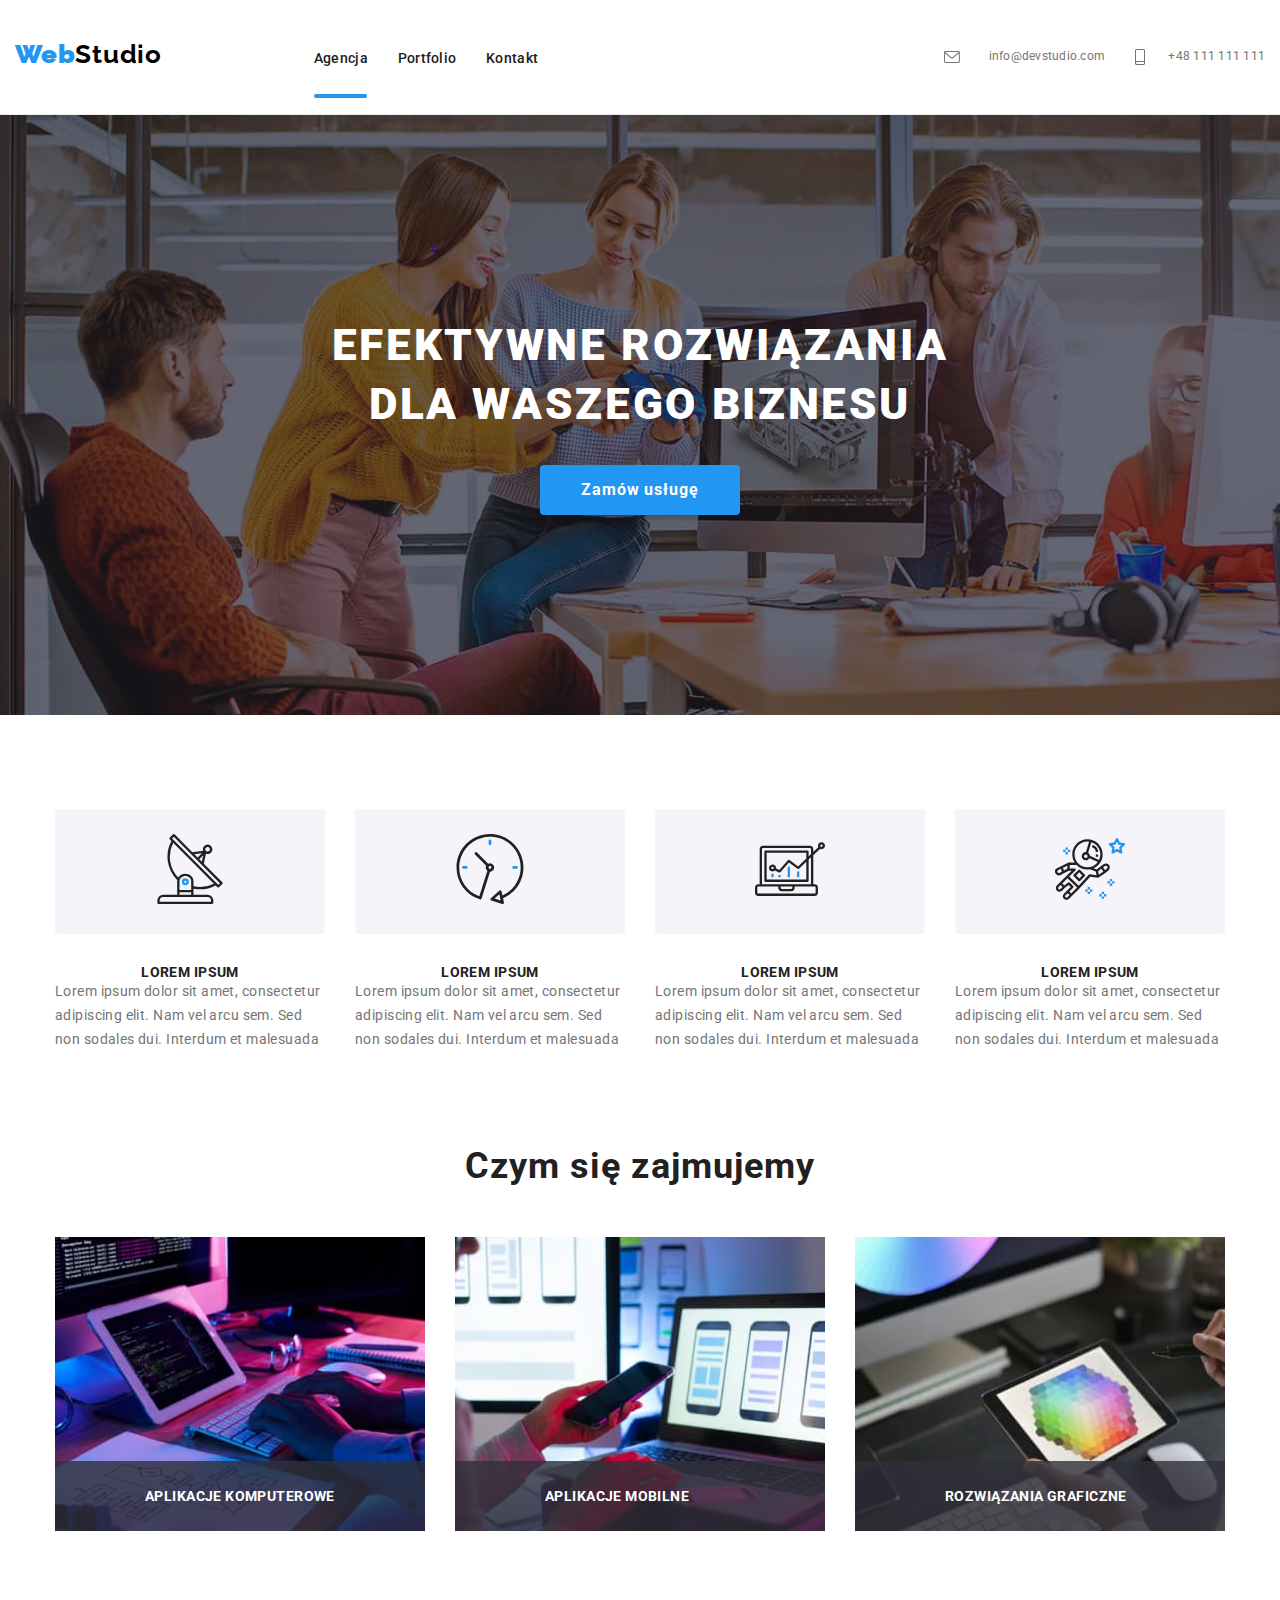
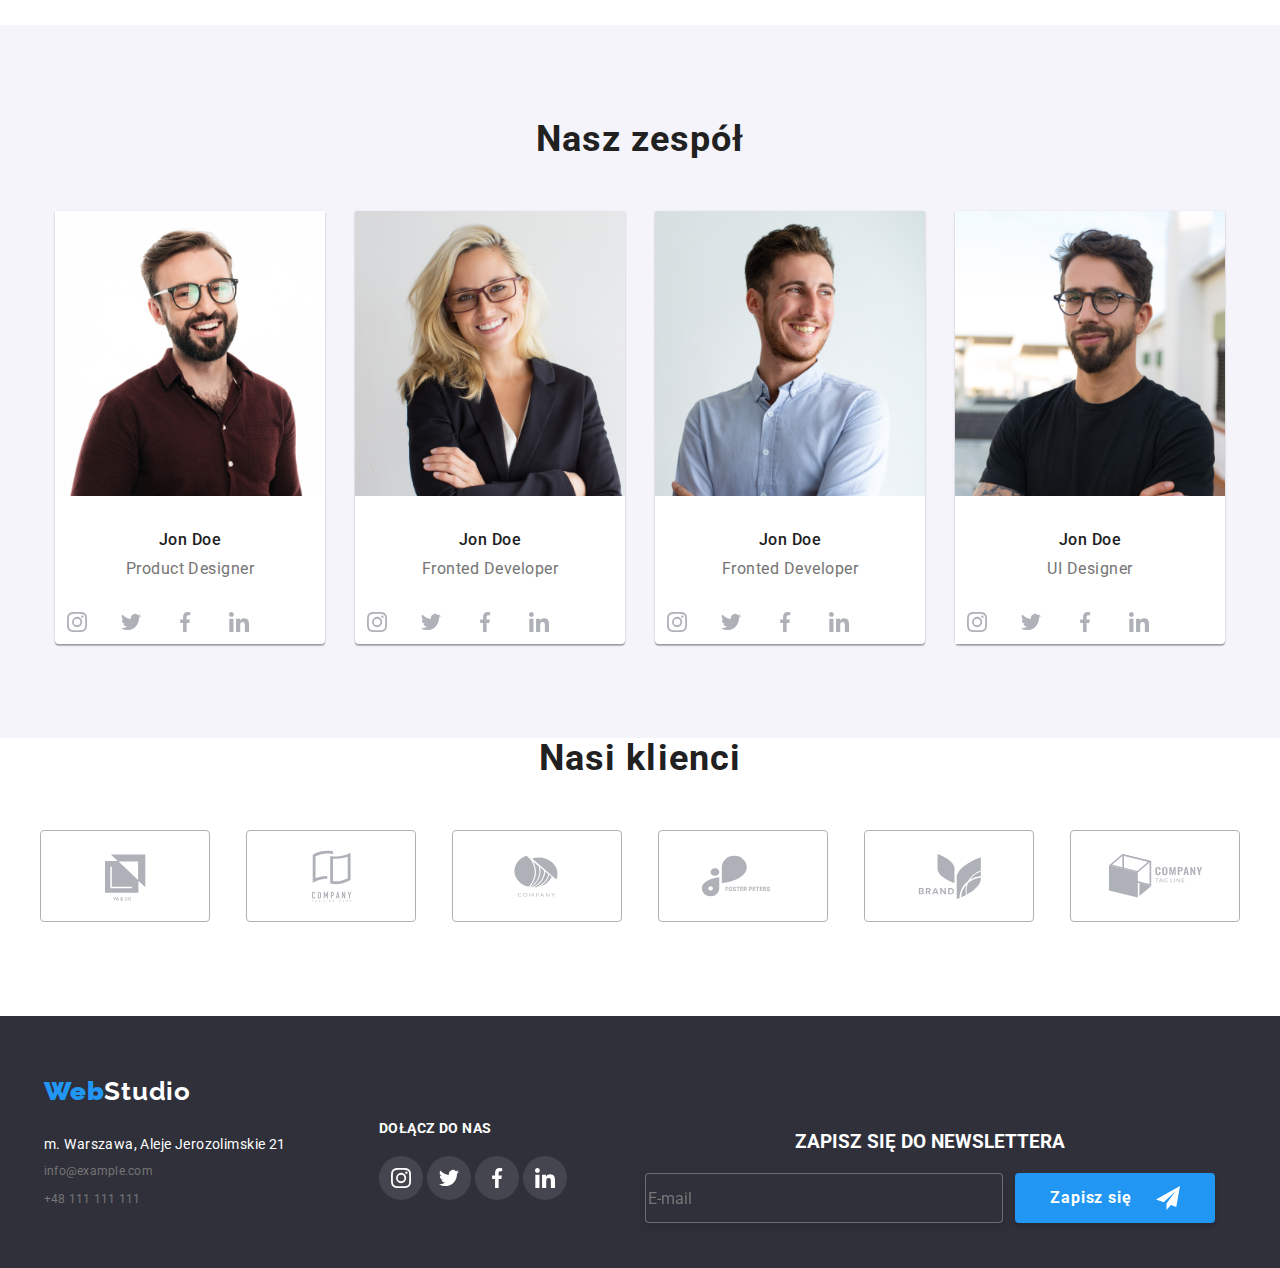
==== commit c7302af9: "footer poprawki" ====
--- a/index.html
+++ b/index.html
@@ -290,10 +290,11 @@
     </section>
     <footer class="footer">
       <div class="container">
-        <a class="logo" href="./index.html"> <strong>Web</strong><span class="logo--footer">Studio</span></a> 
+        
         <div class="footer-position">
-         
+       
           <ul class="footer-contact-list">
+            <li><a class="logo" href="./index.html"> <strong>Web</strong><span class="logo--footer">Studio</span></a></li>
             <li class="footer-contact-list__item">m. Warszawa, Aleje Jerozolimskie 21</li>
             <li><a class="contact-link" href="mailto:info@example.com">info@example.com</a></li>
             <li><a class="contact-link" href="tel:++48111111111">+48 111 111 111</a></li>
--- a/css/main.min.css
+++ b/css/main.min.css
@@ -1 +1 @@
-.d-none{display:none}.is-hidden{opacity:0;visibility:hidden;pointer-events:none;-webkit-transform:scale(0, 5);transform:scale(0, 5)}h1,h2,h3,h4,h5,h6,p,ul,li,figure{margin:0}:root{--dark-grey:#212121;--body-background-color: 255, 255, 255, 1;--font-family: "Roboto", sans-serif;--blue:#2196f3;--light-grey:#f5f4fa;--white:#ffffff;--font-family2: "Raleway";--black:#000000;--gray:#757575;--baner-grey: #2f303a;--footer:rgba(47, 48, 58, 1);--icon-border:#afb1b8;--contact-icon:rgba(175, 177, 184, 1);--box-shadow: 0px 1px 3px rgba(0, 0, 0, 0.12), 0px 1px 1px rgba(0, 0, 0, 0.14), 0px 2px 1px rgba(0, 0, 0, 0.2);--cubic-bezier: cubic-bezier(0.4, 0, 0.2, 1);--border-bottom: rgba(236, 236, 236, 1);--modal-blue:rgba(33, 150, 243, 1)}.backdrop{width:100%;height:100%;left:0px;top:0px;background:rgba(0,0,0,.2);display:-webkit-box;display:-ms-flexbox;display:flex;position:fixed;opacity:1;-webkit-transition:opacity 250ms,visibility 250ms,-webkit-transform 250ms;transition:opacity 250ms,visibility 250ms,-webkit-transform 250ms;transition:transform 250ms,opacity 250ms,visibility 250ms;transition:transform 250ms,opacity 250ms,visibility 250ms,-webkit-transform 250ms}.baner{width:100%;background:var(--baner-grey);display:-webkit-box;display:-ms-flexbox;display:flex;-webkit-box-orient:vertical;-webkit-box-direction:normal;-ms-flex-direction:column;flex-direction:column;-webkit-box-pack:center;-ms-flex-pack:center;justify-content:center;-ms-flex-line-pack:center;align-content:center;-webkit-box-align:center;-ms-flex-align:center;align-items:center;background-size:cover;background-repeat:no-repeat;background-position:center}.baner__title{font-style:normal;font-weight:900;text-align:center;letter-spacing:.06em;text-transform:uppercase;color:var(--white)}@media screen and (max-width: 767px){.baner{height:400px;background-image:-webkit-gradient(linear, left top, left bottom, from(rgba(47, 48, 58, 0.4)), to(rgba(47, 48, 58, 0.4))),url("/image/Header mobile  x1 480x400.jpg");background-image:linear-gradient(rgba(47, 48, 58, 0.4), rgba(47, 48, 58, 0.4)),url("/image/Header mobile  x1 480x400.jpg");max-width:100%}.baner__title{font-size:26px;line-height:1.62}}@media screen and (max-width: 767px)and (min-device-pixel-ratio: 2),screen and (max-width: 767px)and (-webkit-min-device-pixel-ratio: 2),screen and (max-width: 767px)and (min-resolution: 192dpi),screen and (max-width: 767px)and (min-resolution: 2dppx){.baner{background-image:url("/image/Header mobile x2 480x400.jpg")}}@media screen and (min-width: 768px){.baner{height:400px;background-image:-webkit-gradient(linear, left top, left bottom, from(rgba(47, 48, 58, 0.4)), to(rgba(47, 48, 58, 0.4))),url("/image/Header tablet x1 768x400.jpg");background-image:linear-gradient(rgba(47, 48, 58, 0.4), rgba(47, 48, 58, 0.4)),url("/image/Header tablet x1 768x400.jpg");max-width:100%}.baner__title{font-size:26px;line-height:1.62}}@media screen and (min-width: 768px)and (min-device-pixel-ratio: 2),screen and (min-width: 768px)and (-webkit-min-device-pixel-ratio: 2),screen and (min-width: 768px)and (min-resolution: 192dpi),screen and (min-width: 768px)and (min-resolution: 2dppx){.baner{background-image:url("/image/Header tablet x2 768x400.jpg")}}@media screen and (min-width: 1200px){.baner{height:600px;background:-webkit-gradient(linear, left top, left bottom, from(rgba(47, 48, 58, 0.4)), to(rgba(47, 48, 58, 0.4))),url(../image/background.jpg);background:linear-gradient(rgba(47, 48, 58, 0.4), rgba(47, 48, 58, 0.4)),url(../image/background.jpg);background-size:cover;max-width:1600px}.baner__title{font-size:44px;line-height:1.36}}@media screen and (min-width: 1200px)and (min-device-pixel-ratio: 2),screen and (min-width: 1200px)and (-webkit-min-device-pixel-ratio: 2),screen and (min-width: 1200px)and (min-resolution: 192dpi),screen and (min-width: 1200px)and (min-resolution: 2dppx){.baner{background-image:url("/image/header desktop x2 1600x600.jpg")}}body{background-color:var(--body-background-color);font-family:var(--font-family);color:var(--dark-grey);font-weight:500;font-style:normal}.button{width:200px;height:50px;background:#2196f3;-webkit-box-shadow:0px 4px 4px rgba(0,0,0,.15);box-shadow:0px 4px 4px rgba(0,0,0,.15);border-radius:4px;cursor:pointer;font-family:"Roboto";font-style:normal;font-weight:700;font-size:16px;color:#fff;border:0;letter-spacing:.06em;cursor:pointer}.button--baner{line-height:1.88;text-align:center;margin-top:30px}.checkbox{display:block;position:relative;margin-top:20px}.checkbox__text{font-family:"Roboto";font-style:normal;font-weight:400;line-height:24px;letter-spacing:.03em;color:var(--gray);text-align:center;display:block;top:0;left:0;margin-left:22px}@media screen and (max-width: 1199px){.checkbox .checkbox{width:370px;height:24px}.checkbox .checkbox__text{font-size:12px;width:346px}}@media screen and (min-width: 1200px){.checkbox .checkbox{width:420px;height:24px}.checkbox .checkbox__text{font-size:14px;width:397px}}.checkbox__text-span{color:var(--modal-blue);text-decoration:underline}.checkbox__input{position:relative;cursor:pointer;width:0;height:0;opacity:0}.checkbox__icon{width:16px;height:15px;fill:#fff;background-color:#fff;position:absolute;top:0px;left:0px}.checkmark{position:absolute;width:16px;height:15px;border:.5px solid #212121;top:0;left:0;cursor:pointer;-webkit-transition-property:opacity;transition-property:opacity;-webkit-transition-duration:250ms;transition-duration:250ms;-webkit-transition-timing-function:var(--cubic-bezier);transition-timing-function:var(--cubic-bezier)}.checkmark::after{content:url(../image/check.svg);width:16px;height:15px;position:absolute;opacity:0;display:block;fill:#fff;background-color:var(--modal-blue)}.checkbox input:checked~.checkmark::after{opacity:1}.button--input{text-align:center;margin-top:30px;line-height:30px}.modal-icon5{width:16px;height:15px;fill:#fff;background-color:#fff;position:absolute;top:0px;left:0px}.contact-link{font-size:12px;letter-spacing:.02em;line-height:1.14;color:var(--gray);text-decoration:none;font-weight:400;-webkit-transition-property:color,fill;transition-property:color,fill;-webkit-transition-duration:250ms;transition-duration:250ms;-webkit-transition-timing-function:var(--cubic-bezier);transition-timing-function:var(--cubic-bezier)}.contact-link:hover{color:var(--blue);cursor:pointer}.contact{display:-webkit-box;display:-ms-flexbox;display:flex;-webkit-box-orient:horizontal;-webkit-box-direction:normal;-ms-flex-direction:row;flex-direction:row;-ms-flex-pack:distribute;justify-content:space-around;width:321px;list-style-type:none;padding:0}@media screen and (max-width: 767px){.contact{display:none}}@media screen and (min-width: 768px)and (max-width: 1200px){.contact{-webkit-box-orient:horizontal;-webkit-box-direction:normal;-ms-flex-direction:row;flex-direction:row;-ms-flex-wrap:wrap;flex-wrap:wrap;width:138px;height:38px;gap:10px;-ms-flex-line-pack:justify;align-content:space-between}}.contact-mail{margin-top:32px;margin-bottom:32px;width:161px;height:16px;display:-webkit-box;display:-ms-flexbox;display:flex;-webkit-box-pack:justify;-ms-flex-pack:justify;justify-content:space-between;-webkit-box-orient:horizontal;-webkit-box-direction:normal;-ms-flex-direction:row;flex-direction:row;-webkit-box-align:center;-ms-flex-align:center;align-items:center;margin-right:30px;-webkit-transition-property:color,fill;transition-property:color,fill;-webkit-transition-duration:250ms;transition-duration:250ms;-webkit-transition-timing-function:var(--cubic-bezier);transition-timing-function:var(--cubic-bezier)}.contact-mail:hover svg{fill:var(--blue);cursor:pointer}.contact-mail:hover a{color:var(--blue)}@media screen and (min-width: 768px)and (max-width: 1200px){.contact-mail{width:138px;height:14px}}.contact__icon{gap:10px;fill:#757575;-webkit-transition-property:fill;transition-property:fill;-webkit-transition-duration:250ms;transition-duration:250ms;-webkit-transition-timing-function:var(--cubic-bezier);transition-timing-function:var(--cubic-bezier)}.contact__icon--mail{width:16px;height:12px}.contact__icon--phone{width:10px;height:16px}@media screen and (min-width: 768px)and (max-width: 1200px){.contact__icon{gap:8px}.contact__icon--mail{width:14px;height:10px}.contact__icon--phone{width:10px;height:14px}}.contact-phone{margin-top:32px;width:130px;height:16px;display:-webkit-box;display:-ms-flexbox;display:flex;-webkit-box-pack:justify;-ms-flex-pack:justify;justify-content:space-between;-webkit-box-orient:horizontal;-webkit-box-direction:normal;-ms-flex-direction:row;flex-direction:row;-webkit-box-align:center;-ms-flex-align:center;align-items:center;-webkit-transition-property:color,fill;transition-property:color,fill;-webkit-transition-duration:250ms;transition-duration:250ms;-webkit-transition-timing-function:var(--cubic-bezier);transition-timing-function:var(--cubic-bezier)}.contact-phone:hover svg{fill:var(--blue);cursor:pointer}.contact-phone:hover a{color:var(--blue)}@media screen and (min-width: 768px)and (max-width: 1200px){.contact-phone{width:113px;height:14px;margin-right:40px}}.container{padding:0 15px;margin:0 auto;-webkit-box-sizing:border-box;box-sizing:border-box;width:100%}.figure--border{background:var(--white);border:1px solid #eee;margin-bottom:30px}.footer{background:var(--footer);display:-webkit-box;display:-ms-flexbox;display:flex;-webkit-box-orient:vertical;-webkit-box-direction:normal;-ms-flex-direction:column;flex-direction:column;-webkit-box-pack:center;-ms-flex-pack:center;justify-content:center;-ms-flex-line-pack:justify;align-content:space-between;padding-top:60px;padding-bottom:60px}@media screen and (max-width: 767px){.footer{max-width:100%;-ms-flex-line-pack:center;align-content:center;margin:auto}}@media screen and (min-width: 768px){.footer{max-width:100%;height:463px;-webkit-box-align:center;-ms-flex-align:center;align-items:center}}@media screen and (min-width: 1200px){.footer{max-width:100%;-ms-flex-line-pack:justify;align-content:space-between}}.footer-position{display:-webkit-box;display:-ms-flexbox;display:flex;-webkit-box-pack:justify;-ms-flex-pack:justify;justify-content:space-between;width:100%;gap:60px}@media screen and (max-width: 767px){.footer-position{-webkit-box-orient:vertical;-webkit-box-direction:normal;-ms-flex-direction:column;flex-direction:column;text-align:center;-webkit-box-align:center;-ms-flex-align:center;align-items:center}}@media screen and (min-width: 768px){.footer-position{width:768px;-ms-flex-wrap:wrap;flex-wrap:wrap;-webkit-box-orient:horizontal;-webkit-box-direction:normal;-ms-flex-direction:row;flex-direction:row;-webkit-box-pack:center;-ms-flex-pack:center;justify-content:center;margin:0}}@media screen and (min-width: 1200px){.footer-position{-webkit-box-pack:justify;-ms-flex-pack:justify;justify-content:space-between;text-align:left;-ms-flex-wrap:nowrap;flex-wrap:nowrap;width:1200px}}.footer-contact-list{display:-webkit-box;display:-ms-flexbox;display:flex;-webkit-box-orient:vertical;-webkit-box-direction:normal;-ms-flex-direction:column;flex-direction:column;gap:9px;width:246px;margin:auto;list-style-type:none;padding:0}.footer-contact-list__item{color:var(--white);padding-top:20px;display:-webkit-box;display:-ms-flexbox;display:flex;font-weight:400;letter-spacing:.03em;font-size:14px}@media screen and (max-width: 767px){.footer-contact-list{gap:8px;width:251px;-webkit-box-pack:center;-ms-flex-pack:center;justify-content:center}}@media screen and (min-width: 1200px){.footer-contact-list{gap:9px;width:246px}}.footer-social{width:206px;height:44px;-webkit-box-align:center;-ms-flex-align:center;align-items:center;color:var(--white)}.footer-social__tittle{font-weight:700;font-size:14px;line-height:16px;letter-spacing:.03em;text-transform:uppercase}.header{width:100%;display:-webkit-box;display:-ms-flexbox;display:flex;-ms-flex-line-pack:center;align-content:center;-ms-flex-wrap:nowrap;flex-wrap:nowrap;-webkit-box-align:baseline;-ms-flex-align:baseline;align-items:baseline;border-bottom:1px solid var(--border-bottom);margin:0 auto;-webkit-box-pack:justify;-ms-flex-pack:justify;justify-content:space-between}@media screen and (max-width: 767px){.mobile-menu__button{fill:var(--black);width:24px;height:16px;padding-top:0;padding-left:0;padding-right:0;-webkit-box-pack:end;-ms-flex-pack:end;justify-content:end}}@media screen and (min-width: 768px){.mobile-menu__button{display:none}}.img{display:block;max-width:100%;height:auto}.logo{color:var(--blue);width:145px;height:31px;font-family:var(--font-family2);font-style:normal;font-weight:700;font-size:26px;line-height:1.19;letter-spacing:.03em;text-decoration:none;margin-top:24px;margin-bottom:25px;display:block}.logo--footer{color:var(--white)}.logo--header{color:var(--black)}@media screen and (max-width: 767px){.logo{text-align:center;margin-top:53px;margin-bottom:20px}.logo--footer{color:var(--white)}}.menu-portfolio-list{display:-webkit-box;display:-ms-flexbox;display:flex;-webkit-box-orient:horizontal;-webkit-box-direction:normal;-ms-flex-direction:row;flex-direction:row;-webkit-box-pack:center;-ms-flex-pack:center;justify-content:center;gap:8px;margin-bottom:50px;list-style-type:none;padding:0}.menu-portfolio-button{background-color:#f5f4fa;border-radius:4px;border:0;width:93px;height:38px;font-size:16px;font-weight:500;text-align:center;letter-spacing:.03em;font-family:inherit;cursor:pointer;-webkit-transition-property:color,background-color;transition-property:color,background-color;-webkit-transition-duration:250ms;transition-duration:250ms;-webkit-transition-timing-function:cubic-bezier(0.4, 0, 0.2, 1);transition-timing-function:cubic-bezier(0.4, 0, 0.2, 1)}.menu-portfolio-button:hover{background-color:#2196f3;-webkit-box-shadow:0px 3px 1px rgba(0,0,0,.1),0px 1px 2px rgba(0,0,0,.08),0px 2px 2px rgba(0,0,0,.12);box-shadow:0px 3px 1px rgba(0,0,0,.1),0px 1px 2px rgba(0,0,0,.08),0px 2px 2px rgba(0,0,0,.12);color:#fff}@media screen and (max-width: 767px){.mobile-menu{width:100%;background:var(--white);-webkit-box-shadow:0px 4px 8px rgba(0,0,0,.04),0px 2px 4px rgba(0,0,0,.08),0px 1px 3px rgba(0,0,0,.16);box-shadow:0px 4px 8px rgba(0,0,0,.04),0px 2px 4px rgba(0,0,0,.08),0px 1px 3px rgba(0,0,0,.16);position:fixed;height:100%;top:0}.mobile-menu-btn{width:19px;height:19px;right:25px;cursor:pointer;padding:0;margin-top:10px;background-image:url(../image/close-black-18dp-2-1.svg);background-position:center;border:0px solid rgba(0,0,0,.1);margin-left:425px}.mobile-menu-nav{display:-webkit-box;display:-ms-flexbox;display:flex;-webkit-box-orient:vertical;-webkit-box-direction:normal;-ms-flex-direction:column;flex-direction:column;gap:32px;list-style-type:none;max-width:219px;margin-bottom:300px;padding-left:0;text-align:left}.mobile-menu-nav__item{font-family:"Roboto";font-style:normal;font-weight:500;font-size:40px;line-height:47px;text-align:center;letter-spacing:.02em;color:#212121;margin-left:40px}.mobile-menu-nav__link{text-decoration:none;-webkit-text-decoration-color:none;text-decoration-color:none}.mobile-menu-nav__link:hover,.mobile-menu-nav__link:focus{color:var(--blue);cursor:pointer}.mobile-menu-contact-list{display:-webkit-box;display:-ms-flexbox;display:flex;-webkit-box-orient:vertical;-webkit-box-direction:normal;-ms-flex-direction:column;flex-direction:column;gap:32px;list-style-type:none;max-width:307px;margin-bottom:44px}.mobile-menu-contact-list__item{font-family:"Roboto";font-style:normal;font-weight:500;text-decoration:none}.mobile-menu-contact-list__item--phone{width:267px;font-size:34px;line-height:40px;color:#2196f3}.mobile-menu-contact-list__item--mail{font-size:24px;line-height:1,16;color:#757575;width:231px}.menu-mobile-social{display:-webkit-box;display:-ms-flexbox;display:flex;-webkit-box-orient:horizontal;-webkit-box-direction:normal;-ms-flex-direction:row;flex-direction:row;list-style-type:none;gap:20px;padding-bottom:48px;text-decoration:none}.menu-mobile-social__item{font-family:"Roboto";font-style:normal;font-weight:500;font-size:18px;line-height:22px;letter-spacing:.02em;color:#2196f3;text-decoration:none}}@media screen and (min-width: 768px){.mobile-menu{display:none}}.modal-form{display:-webkit-box;display:-ms-flexbox;display:flex;-webkit-box-orient:vertical;-webkit-box-direction:normal;-ms-flex-direction:column;flex-direction:column}@media screen and (max-width: 1199px){.modal-form .modal-form{width:370px;height:342px}}@media screen and (min-width: 1200px){.modal-form .modal-form{width:448px;height:342px}}.modal-form__label{font-family:"Roboto";font-style:normal;font-weight:400;font-size:12px;line-height:14px;letter-spacing:.01em;color:var(--gray);display:-webkit-box;display:-ms-flexbox;display:flex;-webkit-box-orient:vertical;-webkit-box-direction:normal;-ms-flex-direction:column;flex-direction:column;margin-bottom:10px;border-color:rgba(33,33,33,.2);-webkit-transition-property:border-color,fill;transition-property:border-color,fill;-webkit-transition-duration:250ms;transition-duration:250ms;-webkit-transition-timing-function:cubic-bezier(0.4, 0, 0.2, 1);transition-timing-function:cubic-bezier(0.4, 0, 0.2, 1)}.modal-form__label:hover svg{fill:var(--modal-blue)}.modal-form__label:focus-within svg{fill:var(--modal-blue)}.modal-form__label:hover,.modal-form__label:focus-within{border-color:var(--modal-blue)}.modal-form__input{border:1px solid rgba(33,33,33,.2);border-radius:4px;left:0px;position:relative;padding-left:40px;margin-top:4px;outline:none;-webkit-transition-property:border-color;transition-property:border-color;-webkit-transition-duration:250ms;transition-duration:250ms;-webkit-transition-timing-function:var(--cubic-bezier);transition-timing-function:var(--cubic-bezier)}@media screen and (max-width: 1199px){.modal-form__input__input{width:370px;height:40px}}@media screen and (min-width: 1200px){.modal-form__input__input{width:448px;height:40px}}.modal-form__input:hover,.modal-form__input:focus-within{border-color:var(--modal-blue)}.modal-form__icon{width:18px;height:18px;position:absolute;z-index:2;-webkit-transition-property:fill;transition-property:fill;-webkit-transition-duration:250ms;transition-duration:250ms;-webkit-transition-timing-function:var(--cubic-bezier);transition-timing-function:var(--cubic-bezier)}@media screen and (max-width: 1199px){.modal-form__icon1{top:141px;left:50px}.modal-form__icon2{top:209px;left:52px}.modal-form__icon3{top:277px;left:52px}}@media screen and (min-width: 1200px){.modal-form__icon1{top:104px;left:50px}.modal-form__icon2{top:172px;left:52px}.modal-form__icon3{top:240px;left:52px}}.modal-form__comments{border-radius:4px;resize:none;padding-top:12px;padding-bottom:12px;padding-left:16px;padding-right:16px;margin-top:4px;border-color:rgba(33,33,33,.2);margin-bottom:20px;outline:none;-webkit-transition-property:border-color;transition-property:border-color;-webkit-transition-duration:250ms;transition-duration:250ms;-webkit-transition-timing-function:var(--cubic-bezier);transition-timing-function:var(--cubic-bezier)}.modal-form__comments:hover,.modal-form__comments:focus{border-color:var(--modal-blue)}@media screen and (max-width: 1199px){.modal-form__comments{width:370px;height:120px}}@media screen and (min-width: 1200px){.modal-form__comments{width:448px;height:120px}}.modal{width:528px;height:581px;background:var(--white);-webkit-box-shadow:--box-shadow;box-shadow:--box-shadow;border-radius:4px;margin:auto;position:relative;display:-webkit-box;display:-ms-flexbox;display:flex;-webkit-box-align:center;-ms-flex-align:center;align-items:center;-webkit-box-orient:vertical;-webkit-box-direction:normal;-ms-flex-direction:column;flex-direction:column}@media screen and (max-width: 1199px){.modal .modal{width:450px;height:609px}}.modal__tittle{font-family:"Roboto";font-style:normal;font-weight:700;font-size:20px;line-height:23px;text-align:center;letter-spacing:.03em;color:var(--dark-grey);margin-top:40px;margin-bottom:12px}@media screen and (max-width: 1199px){.modal__tittle{line-height:30px}}.modal__close-btn{position:absolute;width:30px;height:30px;border-radius:50%;cursor:pointer;top:13px;right:10px;background-image:url(../image/close-black-18dp-2-1.svg);background-position:center;border:0px solid rgba(0,0,0,.1)}@media screen and (max-width: 1199px){.modal__close-btn{top:8px;right:8px}}.nav{display:-webkit-box;display:-ms-flexbox;display:flex;-webkit-box-orient:horizontal;-webkit-box-direction:normal;-ms-flex-direction:row;flex-direction:row;-ms-flex-pack:distribute;justify-content:space-around;width:254px;-webkit-box-align:center;-ms-flex-align:center;align-items:center;margin-top:32px;margin-right:345px;margin-bottom:32px;margin-left:93px;list-style-type:none;padding:0}@media screen and (min-width: 768px){.nav .nav{margin-right:232px;margin-left:83px;gap:60px}}@media screen and (min-width: 1200px){.nav .nav{width:254px;margin-right:345px;margin-left:93px}}.nav__menu{font-size:14px;letter-spacing:.02em;line-height:1.14;text-decoration:none;color:var(--dark-grey);-webkit-transition-property:color;transition-property:color;-webkit-transition-duration:250ms;transition-duration:250ms;-webkit-transition-timing-function:var(--cubic-bezier);transition-timing-function:var(--cubic-bezier)}.nav__menu:hover{color:var(--blue);cursor:pointer}.nav__menu--active{position:relative}.nav__menu--active::after{content:"";position:absolute;bottom:-32px;left:0;width:53px;height:4px;background-color:var(--blue);border-radius:2px}@media screen and (max-width: 767px){.nav{display:none}}.newsletter{width:570px;color:var(--white);height:86px}.newsletter_tiitle{font-weight:700;font-size:14px;line-height:16px;letter-spacing:.03em;text-transform:uppercase}@media screen and (max-width: 767px){.newsletter{width:100%;height:156px;margin-top:60px}}@media screen and (min-width: 768px){.newsletter{width:450px;-ms-flex-line-pack:center;align-content:center;text-align:center}}@media screen and (min-width: 1200px){.newsletter{width:570px;-webkit-box-pack:justify;-ms-flex-pack:justify;justify-content:space-between}}.newsletter-form{display:-webkit-box;display:-ms-flexbox;display:flex;position:relative;margin-top:20px;-webkit-box-pack:justify;-ms-flex-pack:justify;justify-content:space-between}.newsletter-form__input{width:358px;height:50px;border:1px solid rgba(255,255,255,.3);-webkit-filter:drop-shadow(0px 4px 4px rgba(0, 0, 0, 0.15));filter:drop-shadow(0px 4px 4px rgba(0, 0, 0, 0.15));border-radius:4px;background-color:var(--footer);left:0;-webkit-transition-property:border;transition-property:border;-webkit-transition-duration:250ms;transition-duration:250ms;-webkit-transition-timing-function:var(--cubic-bezier);transition-timing-function:var(--cubic-bezier);outline:none}.newsletter-form--button{line-height:30px;padding:0;display:-webkit-box;display:-ms-flexbox;display:flex;-webkit-box-pack:center;-ms-flex-pack:center;justify-content:center;-webkit-box-align:center;-ms-flex-align:center;align-items:center;gap:24px}@media screen and (max-width: 1199px){.newsletter-form{-webkit-box-pack:center;-ms-flex-pack:center;justify-content:center;-webkit-box-orient:vertical;-webkit-box-direction:normal;-ms-flex-direction:column;flex-direction:column;-webkit-box-align:center;-ms-flex-align:center;align-items:center;gap:20px;-ms-flex-wrap:wrap;flex-wrap:wrap}}@media screen and (min-width: 1200px){.newsletter-form{-webkit-box-orient:horizontal;-webkit-box-direction:normal;-ms-flex-direction:row;flex-direction:row;-ms-flex-wrap:nowrap;flex-wrap:nowrap;-webkit-box-align:start;-ms-flex-align:start;align-items:flex-start}}@media screen and (min-width: 768px){.newsletter-form__input{max-width:100%}}@media screen and (max-width: 767px){.newsletter-form__input{max-width:100%}}.button--footer__icon{background:var(--modal-blue);width:24px;height:24px;fill:var(--white);cursor:pointer}.our-client{display:-webkit-box;display:-ms-flexbox;display:flex;-webkit-box-orient:horizontal;-webkit-box-direction:normal;-ms-flex-direction:row;flex-direction:row;-webkit-box-pack:justify;-ms-flex-pack:justify;justify-content:space-between;gap:30px;margin:0 auto;width:100%}.our-client__item{border:1px solid var(--icon-border);border-radius:4px;height:92px;-webkit-transition-property:border fill;transition-property:border fill;-webkit-transition-duration:250ms;transition-duration:250ms;-webkit-transition-timing-function:var(--cubic-bezier);transition-timing-function:var(--cubic-bezier)}.our-client__item:hover{border:1px solid var(--blue);cursor:pointer}.our-client__item:hover svg{fill:var(--blue);--color3: #2196f3}.our-client__icon{width:106px;height:60px;margin-right:32px;margin-left:32px;margin-top:16px;margin-bottom:16px;gap:30px;-webkit-box-align:center;-ms-flex-align:center;align-items:center;fill:var(--contact-icon);-webkit-transition-property:fill;transition-property:fill;-webkit-transition-duration:250ms;transition-duration:250ms;-webkit-transition-timing-function:var(--cubic-bezier);transition-timing-function:var(--cubic-bezier)}@media screen and (max-width: 767px){.our-client{-ms-flex-wrap:wrap;flex-wrap:wrap;width:450px}.our-client__item{width:210px}.our-client__icon{margin-right:67px;margin-left:52px}}@media screen and (min-width: 768px){.our-client{-ms-flex-wrap:wrap;flex-wrap:wrap;max-width:738px}.our-client__item{width:226px}.our-client__icon{margin-right:60px;margin-left:60px}}@media screen and (min-width: 1200px){.our-client{-ms-flex-wrap:nowrap;flex-wrap:nowrap;width:1200px}.our-client__item{width:170px}.our-client__icon{margin-right:32px;margin-left:32px}}.our-strengths{display:-webkit-box;display:-ms-flexbox;display:flex;-webkit-box-pack:center;-ms-flex-pack:center;justify-content:center;-ms-flex-line-pack:justify;align-content:space-between;gap:30px;margin:0 auto;list-style-type:none;padding:0}.our-strengths__card{background:var(--light-grey);border-radius:4px;margin-bottom:30px}.our-strengths__icon{width:70px;height:70px;margin-top:20px;margin-bottom:20px;margin-right:100px;margin-left:100px}.our-strengths__tittle{font-weight:700;font-size:14px;line-height:16px;letter-spacing:.03em;text-transform:uppercase}.our-strengths__description{font-weight:400;font-size:14px;line-height:1.71;letter-spacing:.03em;color:var(--gray)}@media screen and (max-width: 767px){.our-strengths{width:450px;-webkit-box-orient:vertical;-webkit-box-direction:normal;-ms-flex-direction:column;flex-direction:column}.our-strengths__tittle{text-align:center}.our-strengths__icon{margin-top:25px;margin-bottom:25px;margin-right:190px;margin-left:190px}}@media screen and (min-width: 768px){.our-strengths{max-width:738px;-ms-flex-wrap:wrap;flex-wrap:wrap;-webkit-box-orient:horizontal;-webkit-box-direction:normal;-ms-flex-direction:row;flex-direction:row;-ms-flex-preferred-size:calc((100% - 30px)/2);flex-basis:calc((100% - 30px)/2)}.our-strengths__card{width:354px;-ms-flex-preferred-size:calc((100% - 30px)/2);flex-basis:calc((100% - 30px)/2)}.our-strengths__icon{margin-top:25px;margin-bottom:25px;margin-right:142px;margin-left:142px}.our-strengths__tittle{text-align:center}.our-strengths__description{width:354px}}@media screen and (min-width: 1200px){.our-strengths{-ms-flex-wrap:nowrap;flex-wrap:nowrap}.our-strengths__card{max-width:270px}.our-strengths__description{width:270px}.our-strengths__icon{margin-right:100px;margin-left:100px}}.section-our-team{background-color:#f5f4fa;width:100%;padding-top:60px}@media screen and (min-width: 1200px){.section-our-team{padding-top:94px}}.our-team{display:-webkit-box;display:-ms-flexbox;display:flex;-webkit-box-pack:center;-ms-flex-pack:center;justify-content:center;-ms-flex-line-pack:justify;align-content:space-between;gap:30px;margin:0 auto}@media screen and (max-width: 767px){.our-team{-webkit-box-orient:vertical;-webkit-box-direction:normal;-ms-flex-direction:column;flex-direction:column;max-width:450px}}@media screen and (min-width: 768px){.our-team{-webkit-box-orient:horizontal;-webkit-box-direction:normal;-ms-flex-direction:row;flex-direction:row;max-width:768px;-ms-flex-preferred-size:calc((100% - 30px)/2);flex-basis:calc((100% - 30px)/2);-ms-flex-wrap:wrap;flex-wrap:wrap}}@media screen and (min-width: 1200px){.our-team{max-width:1170px}}.our-team-card{background:var(--white);-webkit-box-shadow:var(--box-shadow);box-shadow:var(--box-shadow);border-radius:0px 0px 4px 4px;text-align:center}.our-team-card__team-name{font-weight:500;font-size:16px;line-height:1.8;letter-spacing:.03em;padding-top:30px}.our-team-card__team-job{font-weight:400;font-size:16px;line-height:1.8px;letter-spacing:.03em;color:var(--gray)}@media screen and (max-width: 767px){.our-team-card{width:100%}}@media screen and (min-width: 768px){.our-team-card{width:354px}}@media screen and (min-width: 1200px){.our-team-card{width:270px}}.overlay{position:absolute;top:0;left:0;width:100%;height:100%;-webkit-transform:translateY(100%);transform:translateY(100%);background-color:rgba(33,150,243,.9)}.overlay__description{font-family:"Roboto";font-style:normal;font-weight:400;font-size:18px;line-height:28px;letter-spacing:.03em;color:var(--white);padding-top:49px;padding-left:24px;padding-bottom:49px;padding-right:45px}.projects-grid{display:-webkit-box;display:-ms-flexbox;display:flex;-webkit-box-orient:horizontal;-webkit-box-direction:normal;-ms-flex-direction:row;flex-direction:row;-ms-flex-wrap:wrap;flex-wrap:wrap;-webkit-box-pack:justify;-ms-flex-pack:justify;justify-content:space-between;-ms-flex-preferred-size:calc((100% - 60px)/3);flex-basis:calc((100% - 60px)/3);list-style-type:none;padding:0}.project-card{margin:0}.project-card--border{background:var(--white);border:1px solid #eee;margin-bottom:30px}.project-card__description{display:block;text-align:center;padding-top:20px}.project-card__description-span{color:#757575;line-height:1.8;letter-spacing:.03em;font-size:16px}.project-box{position:relative;overflow:hidden;width:370px;height:294px;display:block;max-width:100%;height:auto}.project-box-hover:hover{-webkit-box-shadow:var(--box-shadow);box-shadow:var(--box-shadow);cursor:pointer;-webkit-transition-property:-webkit-box-shadow;transition-property:-webkit-box-shadow;transition-property:box-shadow;transition-property:box-shadow, -webkit-box-shadow;-webkit-transition-duration:250ms;transition-duration:250ms;-webkit-transition-timing-function:var(--cubic-bezier);transition-timing-function:var(--cubic-bezier)}.project-box-hover:hover:hover .overlay{-webkit-transform:translateY(0);transform:translateY(0);-webkit-transition:-webkit-transform 250ms ease;transition:-webkit-transform 250ms ease;transition:transform 250ms ease;transition:transform 250ms ease, -webkit-transform 250ms ease}.section-tittle{font-weight:700;font-size:36px;line-height:1.16;letter-spacing:.03em;text-align:center;padding-bottom:50px;display:block}.section{padding-bottom:60px;margin:0 auto}@media screen and (min-width: 1200px){.section{padding-bottom:94px}}.social-list{display:-webkit-box;display:-ms-flexbox;display:flex;-webkit-box-orient:horizontal;-webkit-box-direction:normal;-ms-flex-direction:row;flex-direction:row;-webkit-box-pack:justify;-ms-flex-pack:justify;justify-content:space-between;gap:10px;max-width:206px;margin-top:16px}@media screen and (max-width: 767px){.social-list .social-list{margin-bottom:24px;margin-right:122px;margin-left:122px}}@media screen and (min-width: 768px){.social-list .social-list{margin-bottom:24px;margin-right:74px;margin-left:74px}}@media screen and (min-width: 1200px){.social-list .social-list{margin-bottom:18px;margin-right:32px;margin-left:32px}}.social-list__icon{width:44px;height:44px;fill:var(--icon-border);border-radius:50%;-webkit-transition-property:fill background-color;transition-property:fill background-color;-webkit-transition-duration:250ms;transition-duration:250ms;-webkit-transition-timing-function:var(--cubic-bezier);transition-timing-function:var(--cubic-bezier)}.social-list__icon:hover{color:var(--blue);fill:var(--white);background-color:var(--blue);cursor:pointer}.social-list__icon--our-team{fill:var(--contact-icon);background-color:#fff}.social-list__icon--footer{margin-top:20px;background-color:rgba(255,255,255,.1);fill:#fff;-webkit-transition-property:fill background-color;transition-property:fill background-color;-webkit-transition-duration:250ms;transition-duration:250ms;-webkit-transition-timing-function:var(--cubic-bezier);transition-timing-function:var(--cubic-bezier)}.social-list__icon--footer:hover{color:var(--blue);fill:var(--white);background-color:var(--blue);cursor:pointer}@media screen and (max-width: 1199px){.what-we-do{display:none}}@media screen and (min-width: 1200px){.what-we-do{display:-webkit-box;display:-ms-flexbox;display:flex;-webkit-box-pack:center;-ms-flex-pack:center;justify-content:center;-ms-flex-line-pack:justify;align-content:space-between;gap:30px}.what-we-do__card{display:-webkit-box;display:-ms-flexbox;display:flex;-webkit-box-orient:vertical;-webkit-box-direction:normal;-ms-flex-direction:column;flex-direction:column;-webkit-box-pack:end;-ms-flex-pack:end;justify-content:flex-end;position:relative}.what-we-do__background{width:370px;height:70px;background:rgba(47,48,58,.8);position:absolute}.what-we-do__label{position:absolute;font-family:"Roboto";font-style:normal;font-weight:700;font-size:14px;line-height:16px;letter-spacing:.03em;text-transform:uppercase;color:var(--white);padding:27px 90px}}/*# sourceMappingURL=main.min.css.map */+.d-none{display:none}.is-hidden{opacity:0;visibility:hidden;pointer-events:none;-webkit-transform:scale(0, 5);transform:scale(0, 5)}h1,h2,h3,h4,h5,h6,p,ul,li,figure{margin:0}:root{--dark-grey:#212121;--body-background-color: 255, 255, 255, 1;--font-family: "Roboto", sans-serif;--blue:#2196f3;--light-grey:#f5f4fa;--white:#ffffff;--font-family2: "Raleway";--black:#000000;--gray:#757575;--baner-grey: #2f303a;--footer:rgba(47, 48, 58, 1);--icon-border:#afb1b8;--contact-icon:rgba(175, 177, 184, 1);--box-shadow: 0px 1px 3px rgba(0, 0, 0, 0.12), 0px 1px 1px rgba(0, 0, 0, 0.14), 0px 2px 1px rgba(0, 0, 0, 0.2);--cubic-bezier: cubic-bezier(0.4, 0, 0.2, 1);--border-bottom: rgba(236, 236, 236, 1);--modal-blue:rgba(33, 150, 243, 1)}.backdrop{width:100%;height:100%;left:0px;top:0px;background:rgba(0,0,0,.2);display:-webkit-box;display:-ms-flexbox;display:flex;position:fixed;opacity:1;-webkit-transition:opacity 250ms,visibility 250ms,-webkit-transform 250ms;transition:opacity 250ms,visibility 250ms,-webkit-transform 250ms;transition:transform 250ms,opacity 250ms,visibility 250ms;transition:transform 250ms,opacity 250ms,visibility 250ms,-webkit-transform 250ms}.baner{width:100%;background:var(--baner-grey);display:-webkit-box;display:-ms-flexbox;display:flex;-webkit-box-orient:vertical;-webkit-box-direction:normal;-ms-flex-direction:column;flex-direction:column;-webkit-box-pack:center;-ms-flex-pack:center;justify-content:center;-ms-flex-line-pack:center;align-content:center;-webkit-box-align:center;-ms-flex-align:center;align-items:center;background-size:cover;background-repeat:no-repeat;background-position:center}.baner__title{font-style:normal;font-weight:900;text-align:center;letter-spacing:.06em;text-transform:uppercase;color:var(--white)}@media screen and (min-width: 480px){.baner{height:400px;background-image:-webkit-gradient(linear, left top, left bottom, from(rgba(47, 48, 58, 0.4)), to(rgba(47, 48, 58, 0.4))),url("/image/Header mobile  x1 480x400.jpg");background-image:linear-gradient(rgba(47, 48, 58, 0.4), rgba(47, 48, 58, 0.4)),url("/image/Header mobile  x1 480x400.jpg");max-width:100%}.baner__title{font-size:26px;line-height:1.62}}@media screen and (min-width: 480px)and (min-device-pixel-ratio: 2),screen and (min-width: 480px)and (-webkit-min-device-pixel-ratio: 2),screen and (min-width: 480px)and (min-resolution: 192dpi),screen and (min-width: 480px)and (min-resolution: 2dppx){.baner{background-image:url("/image/Header mobile x2 480x400.jpg")}}@media screen and (min-width: 768px){.baner{height:400px;background-image:-webkit-gradient(linear, left top, left bottom, from(rgba(47, 48, 58, 0.4)), to(rgba(47, 48, 58, 0.4))),url("/image/Header tablet x1 768x400.jpg");background-image:linear-gradient(rgba(47, 48, 58, 0.4), rgba(47, 48, 58, 0.4)),url("/image/Header tablet x1 768x400.jpg");max-width:100%}.baner__title{font-size:26px;line-height:1.62}}@media screen and (min-width: 768px)and (min-device-pixel-ratio: 2),screen and (min-width: 768px)and (-webkit-min-device-pixel-ratio: 2),screen and (min-width: 768px)and (min-resolution: 192dpi),screen and (min-width: 768px)and (min-resolution: 2dppx){.baner{background-image:url("/image/Header tablet x2 768x400.jpg")}}@media screen and (min-width: 1200px){.baner{height:600px;background:-webkit-gradient(linear, left top, left bottom, from(rgba(47, 48, 58, 0.4)), to(rgba(47, 48, 58, 0.4))),url(../image/background.jpg);background:linear-gradient(rgba(47, 48, 58, 0.4), rgba(47, 48, 58, 0.4)),url(../image/background.jpg);background-size:cover;max-width:1600px}.baner__title{font-size:44px;line-height:1.36}}@media screen and (min-width: 1200px)and (min-device-pixel-ratio: 2),screen and (min-width: 1200px)and (-webkit-min-device-pixel-ratio: 2),screen and (min-width: 1200px)and (min-resolution: 192dpi),screen and (min-width: 1200px)and (min-resolution: 2dppx){.baner{background-image:url("/image/header desktop x2 1600x600.jpg")}}body{background-color:var(--body-background-color);font-family:var(--font-family);color:var(--dark-grey);font-weight:500;font-style:normal}.button{width:200px;height:50px;background:#2196f3;-webkit-box-shadow:0px 4px 4px rgba(0,0,0,.15);box-shadow:0px 4px 4px rgba(0,0,0,.15);border-radius:4px;cursor:pointer;font-family:"Roboto";font-style:normal;font-weight:700;font-size:16px;color:#fff;border:0;letter-spacing:.06em;cursor:pointer}.button--baner{line-height:1.88;text-align:center;margin-top:30px}.checkbox{display:block;position:relative;margin-top:20px}.checkbox__text{font-family:"Roboto";font-style:normal;font-weight:400;line-height:24px;letter-spacing:.03em;color:var(--gray);text-align:center;display:block;top:0;left:0;margin-left:22px}@media screen and (max-width: 1199px){.checkbox .checkbox{width:370px;height:24px}.checkbox .checkbox__text{font-size:12px;width:346px}}@media screen and (min-width: 1200px){.checkbox .checkbox{width:420px;height:24px}.checkbox .checkbox__text{font-size:14px;width:397px}}.checkbox__text-span{color:var(--modal-blue);text-decoration:underline}.checkbox__input{position:relative;cursor:pointer;width:0;height:0;opacity:0}.checkbox__icon{width:16px;height:15px;fill:#fff;background-color:#fff;position:absolute;top:0px;left:0px}.checkmark{position:absolute;width:16px;height:15px;border:.5px solid #212121;top:0;left:0;cursor:pointer;-webkit-transition-property:opacity;transition-property:opacity;-webkit-transition-duration:250ms;transition-duration:250ms;-webkit-transition-timing-function:var(--cubic-bezier);transition-timing-function:var(--cubic-bezier)}.checkmark::after{content:url(../image/check.svg);width:16px;height:15px;position:absolute;opacity:0;display:block;fill:#fff;background-color:var(--modal-blue)}.checkbox input:checked~.checkmark::after{opacity:1}.button--input{text-align:center;margin-top:30px;line-height:30px}.modal-icon5{width:16px;height:15px;fill:#fff;background-color:#fff;position:absolute;top:0px;left:0px}.contact-link{font-size:12px;letter-spacing:.02em;line-height:1.14;color:var(--gray);text-decoration:none;font-weight:400;-webkit-transition-property:color,fill;transition-property:color,fill;-webkit-transition-duration:250ms;transition-duration:250ms;-webkit-transition-timing-function:var(--cubic-bezier);transition-timing-function:var(--cubic-bezier)}.contact-link:hover{color:var(--blue);cursor:pointer}.contact{display:-webkit-box;display:-ms-flexbox;display:flex;-webkit-box-orient:horizontal;-webkit-box-direction:normal;-ms-flex-direction:row;flex-direction:row;-ms-flex-pack:distribute;justify-content:space-around;width:321px;list-style-type:none;padding:0}@media screen and (max-width: 767px){.contact{display:none}}@media screen and (min-width: 768px)and (max-width: 1200px){.contact{-webkit-box-orient:horizontal;-webkit-box-direction:normal;-ms-flex-direction:row;flex-direction:row;-ms-flex-wrap:wrap;flex-wrap:wrap;width:138px;height:38px;gap:10px;-ms-flex-line-pack:justify;align-content:space-between}}.contact-mail{margin-top:32px;margin-bottom:32px;width:161px;height:16px;display:-webkit-box;display:-ms-flexbox;display:flex;-webkit-box-pack:justify;-ms-flex-pack:justify;justify-content:space-between;-webkit-box-orient:horizontal;-webkit-box-direction:normal;-ms-flex-direction:row;flex-direction:row;-webkit-box-align:center;-ms-flex-align:center;align-items:center;margin-right:30px;-webkit-transition-property:color,fill;transition-property:color,fill;-webkit-transition-duration:250ms;transition-duration:250ms;-webkit-transition-timing-function:var(--cubic-bezier);transition-timing-function:var(--cubic-bezier)}.contact-mail:hover svg{fill:var(--blue);cursor:pointer}.contact-mail:hover a{color:var(--blue)}@media screen and (min-width: 768px)and (max-width: 1200px){.contact-mail{width:138px;height:14px}}.contact__icon{gap:10px;fill:#757575;-webkit-transition-property:fill;transition-property:fill;-webkit-transition-duration:250ms;transition-duration:250ms;-webkit-transition-timing-function:var(--cubic-bezier);transition-timing-function:var(--cubic-bezier)}.contact__icon--mail{width:16px;height:12px}.contact__icon--phone{width:10px;height:16px}@media screen and (min-width: 768px)and (max-width: 1200px){.contact__icon{gap:8px}.contact__icon--mail{width:14px;height:10px}.contact__icon--phone{width:10px;height:14px}}.contact-phone{margin-top:32px;width:130px;height:16px;display:-webkit-box;display:-ms-flexbox;display:flex;-webkit-box-pack:justify;-ms-flex-pack:justify;justify-content:space-between;-webkit-box-orient:horizontal;-webkit-box-direction:normal;-ms-flex-direction:row;flex-direction:row;-webkit-box-align:center;-ms-flex-align:center;align-items:center;-webkit-transition-property:color,fill;transition-property:color,fill;-webkit-transition-duration:250ms;transition-duration:250ms;-webkit-transition-timing-function:var(--cubic-bezier);transition-timing-function:var(--cubic-bezier)}.contact-phone:hover svg{fill:var(--blue);cursor:pointer}.contact-phone:hover a{color:var(--blue)}@media screen and (min-width: 768px)and (max-width: 1200px){.contact-phone{width:113px;height:14px;margin-right:40px}}.container{padding:0 15px;margin:0 auto;-webkit-box-sizing:border-box;box-sizing:border-box;width:100%}.figure--border{background:var(--white);border:1px solid #eee;margin-bottom:30px}.footer{background:var(--footer);display:-webkit-box;display:-ms-flexbox;display:flex;-webkit-box-orient:vertical;-webkit-box-direction:normal;-ms-flex-direction:column;flex-direction:column;-webkit-box-pack:center;-ms-flex-pack:center;justify-content:center;-ms-flex-line-pack:justify;align-content:space-between;padding-top:60px;padding-bottom:60px}@media screen and (min-width: 480px){.footer{max-width:100%;-ms-flex-line-pack:center;align-content:center;margin:auto}}@media screen and (min-width: 768px){.footer{max-width:100%;height:463px;-webkit-box-align:center;-ms-flex-align:center;align-items:center}}@media screen and (min-width: 1200px){.footer{max-width:100%;height:252px;-ms-flex-line-pack:justify;align-content:space-between}}.footer-position{display:-webkit-box;display:-ms-flexbox;display:flex;-webkit-box-pack:justify;-ms-flex-pack:justify;justify-content:space-between;width:100%;gap:60px}@media screen and (min-width: 480px){.footer-position{-webkit-box-orient:vertical;-webkit-box-direction:normal;-ms-flex-direction:column;flex-direction:column;text-align:center;-webkit-box-align:center;-ms-flex-align:center;align-items:center}}@media screen and (min-width: 768px){.footer-position{width:768px;-ms-flex-wrap:wrap;flex-wrap:wrap;-webkit-box-orient:horizontal;-webkit-box-direction:normal;-ms-flex-direction:row;flex-direction:row;-webkit-box-pack:center;-ms-flex-pack:center;justify-content:center;margin:0}}@media screen and (min-width: 1200px){.footer-position{-webkit-box-pack:justify;-ms-flex-pack:justify;justify-content:space-between;text-align:left;-ms-flex-wrap:nowrap;flex-wrap:nowrap;width:1200px;height:252px;margin-top:0;margin-bottom:0}}.footer-contact-list{display:-webkit-box;display:-ms-flexbox;display:flex;-webkit-box-orient:vertical;-webkit-box-direction:normal;-ms-flex-direction:column;flex-direction:column;gap:9px;width:246px;margin:auto;list-style-type:none;padding:0}.footer-contact-list__item{color:var(--white);padding-top:20px;display:-webkit-box;display:-ms-flexbox;display:flex;font-weight:400;letter-spacing:.03em;font-size:14px}@media screen and (min-width: 480px){.footer-contact-list{gap:8px;width:251px;-webkit-box-pack:center;-ms-flex-pack:center;justify-content:center}}@media screen and (min-width: 1200px){.footer-contact-list{gap:9px;width:246px}}.footer-social{width:206px;height:44px;-webkit-box-align:center;-ms-flex-align:center;align-items:center;color:var(--white)}.footer-social__tittle{font-weight:700;font-size:14px;line-height:16px;letter-spacing:.03em;text-transform:uppercase}.header{width:100%;display:-webkit-box;display:-ms-flexbox;display:flex;-ms-flex-line-pack:center;align-content:center;-ms-flex-wrap:nowrap;flex-wrap:nowrap;-webkit-box-align:baseline;-ms-flex-align:baseline;align-items:baseline;border-bottom:1px solid var(--border-bottom);margin:0 auto;-webkit-box-pack:justify;-ms-flex-pack:justify;justify-content:space-between;padding:15px}@media screen and (min-width: 480px){.mobile-menu__button{fill:var(--black);width:24px;height:16px;padding-top:0;padding-left:0;padding-right:0;-webkit-box-pack:end;-ms-flex-pack:end;justify-content:end}}@media screen and (min-width: 768px){.mobile-menu__button{display:none}}.img{display:block;max-width:100%;height:auto}.logo{color:var(--blue);width:145px;height:31px;font-family:var(--font-family2);font-style:normal;font-weight:700;font-size:26px;line-height:1.19;letter-spacing:.03em;text-decoration:none;margin-top:24px;margin-bottom:25px}.logo--footer{color:var(--white)}.logo--header{color:var(--black)}.logo-footer{display:-webkit-box;display:-ms-flexbox;display:flex;-webkit-box-pack:center;-ms-flex-pack:center;justify-content:center;width:100%}@media screen and (min-width: 480px){.logo-footer{display:-webkit-box;display:-ms-flexbox;display:flex;-webkit-box-pack:center;-ms-flex-pack:center;justify-content:center;width:100% .logo-footer --footer;width-color:var(--white)}}.menu-portfolio-list{display:-webkit-box;display:-ms-flexbox;display:flex;-webkit-box-orient:horizontal;-webkit-box-direction:normal;-ms-flex-direction:row;flex-direction:row;-webkit-box-pack:center;-ms-flex-pack:center;justify-content:center;gap:8px;margin-bottom:50px;list-style-type:none;padding:0}.menu-portfolio-button{background-color:#f5f4fa;border-radius:4px;border:0;width:93px;height:38px;font-size:16px;font-weight:500;text-align:center;letter-spacing:.03em;font-family:inherit;cursor:pointer;-webkit-transition-property:color,background-color;transition-property:color,background-color;-webkit-transition-duration:250ms;transition-duration:250ms;-webkit-transition-timing-function:cubic-bezier(0.4, 0, 0.2, 1);transition-timing-function:cubic-bezier(0.4, 0, 0.2, 1)}.menu-portfolio-button:hover{background-color:#2196f3;-webkit-box-shadow:0px 3px 1px rgba(0,0,0,.1),0px 1px 2px rgba(0,0,0,.08),0px 2px 2px rgba(0,0,0,.12);box-shadow:0px 3px 1px rgba(0,0,0,.1),0px 1px 2px rgba(0,0,0,.08),0px 2px 2px rgba(0,0,0,.12);color:#fff}@media screen and (max-width: 767px){.mobile-menu{width:100%;background:var(--white);-webkit-box-shadow:0px 4px 8px rgba(0,0,0,.04),0px 2px 4px rgba(0,0,0,.08),0px 1px 3px rgba(0,0,0,.16);box-shadow:0px 4px 8px rgba(0,0,0,.04),0px 2px 4px rgba(0,0,0,.08),0px 1px 3px rgba(0,0,0,.16);position:fixed;height:100%;top:0}.mobile-menu-btn{width:19px;height:19px;right:25px;cursor:pointer;padding:0;margin-top:10px;background-image:url(../image/close-black-18dp-2-1.svg);background-position:center;border:0px solid rgba(0,0,0,.1);margin-left:425px}.mobile-menu-nav{display:-webkit-box;display:-ms-flexbox;display:flex;-webkit-box-orient:vertical;-webkit-box-direction:normal;-ms-flex-direction:column;flex-direction:column;gap:32px;list-style-type:none;max-width:219px;margin-bottom:300px;padding-left:0;text-align:left}.mobile-menu-nav__item{font-family:"Roboto";font-style:normal;font-weight:500;font-size:40px;line-height:47px;text-align:center;letter-spacing:.02em;color:#212121;margin-left:40px}.mobile-menu-nav__link{text-decoration:none;-webkit-text-decoration-color:none;text-decoration-color:none}.mobile-menu-nav__link:hover,.mobile-menu-nav__link:focus{color:var(--blue);cursor:pointer}.mobile-menu-contact-list{display:-webkit-box;display:-ms-flexbox;display:flex;-webkit-box-orient:vertical;-webkit-box-direction:normal;-ms-flex-direction:column;flex-direction:column;gap:32px;list-style-type:none;max-width:307px;margin-bottom:44px}.mobile-menu-contact-list__item{font-family:"Roboto";font-style:normal;font-weight:500;text-decoration:none}.mobile-menu-contact-list__item--phone{width:267px;font-size:34px;line-height:40px;color:#2196f3}.mobile-menu-contact-list__item--mail{font-size:24px;line-height:1,16;color:#757575;width:231px}.menu-mobile-social{display:-webkit-box;display:-ms-flexbox;display:flex;-webkit-box-orient:horizontal;-webkit-box-direction:normal;-ms-flex-direction:row;flex-direction:row;list-style-type:none;gap:20px;padding-bottom:48px;text-decoration:none}.menu-mobile-social__item{font-family:"Roboto";font-style:normal;font-weight:500;font-size:18px;line-height:22px;letter-spacing:.02em;color:#2196f3;text-decoration:none}}@media screen and (min-width: 768px){.mobile-menu{display:none}}.modal-form{display:-webkit-box;display:-ms-flexbox;display:flex;-webkit-box-orient:vertical;-webkit-box-direction:normal;-ms-flex-direction:column;flex-direction:column}@media screen and (max-width: 1199px){.modal-form .modal-form{width:370px;height:342px}}@media screen and (min-width: 1200px){.modal-form .modal-form{width:448px;height:342px}}.modal-form__label{font-family:"Roboto";font-style:normal;font-weight:400;font-size:12px;line-height:14px;letter-spacing:.01em;color:var(--gray);display:-webkit-box;display:-ms-flexbox;display:flex;-webkit-box-orient:vertical;-webkit-box-direction:normal;-ms-flex-direction:column;flex-direction:column;margin-bottom:10px;border-color:rgba(33,33,33,.2);-webkit-transition-property:border-color,fill;transition-property:border-color,fill;-webkit-transition-duration:250ms;transition-duration:250ms;-webkit-transition-timing-function:cubic-bezier(0.4, 0, 0.2, 1);transition-timing-function:cubic-bezier(0.4, 0, 0.2, 1)}.modal-form__label:hover svg{fill:var(--modal-blue)}.modal-form__label:focus-within svg{fill:var(--modal-blue)}.modal-form__label:hover,.modal-form__label:focus-within{border-color:var(--modal-blue)}.modal-form__input{border:1px solid rgba(33,33,33,.2);border-radius:4px;left:0px;position:relative;padding-left:40px;margin-top:4px;outline:none;-webkit-transition-property:border-color;transition-property:border-color;-webkit-transition-duration:250ms;transition-duration:250ms;-webkit-transition-timing-function:var(--cubic-bezier);transition-timing-function:var(--cubic-bezier)}@media screen and (max-width: 1199px){.modal-form__input__input{width:370px;height:40px}}@media screen and (min-width: 1200px){.modal-form__input__input{width:448px;height:40px}}.modal-form__input:hover,.modal-form__input:focus-within{border-color:var(--modal-blue)}.modal-form__icon{width:18px;height:18px;position:absolute;z-index:2;-webkit-transition-property:fill;transition-property:fill;-webkit-transition-duration:250ms;transition-duration:250ms;-webkit-transition-timing-function:var(--cubic-bezier);transition-timing-function:var(--cubic-bezier)}@media screen and (max-width: 1199px){.modal-form__icon1{top:141px;left:50px}.modal-form__icon2{top:209px;left:52px}.modal-form__icon3{top:277px;left:52px}}@media screen and (min-width: 1200px){.modal-form__icon1{top:104px;left:50px}.modal-form__icon2{top:172px;left:52px}.modal-form__icon3{top:240px;left:52px}}.modal-form__comments{border-radius:4px;resize:none;padding-top:12px;padding-bottom:12px;padding-left:16px;padding-right:16px;margin-top:4px;border-color:rgba(33,33,33,.2);margin-bottom:20px;outline:none;-webkit-transition-property:border-color;transition-property:border-color;-webkit-transition-duration:250ms;transition-duration:250ms;-webkit-transition-timing-function:var(--cubic-bezier);transition-timing-function:var(--cubic-bezier)}.modal-form__comments:hover,.modal-form__comments:focus{border-color:var(--modal-blue)}@media screen and (max-width: 1199px){.modal-form__comments{width:370px;height:120px}}@media screen and (min-width: 1200px){.modal-form__comments{width:448px;height:120px}}.modal{width:528px;height:581px;background:var(--white);-webkit-box-shadow:--box-shadow;box-shadow:--box-shadow;border-radius:4px;margin:auto;position:relative;display:-webkit-box;display:-ms-flexbox;display:flex;-webkit-box-align:center;-ms-flex-align:center;align-items:center;-webkit-box-orient:vertical;-webkit-box-direction:normal;-ms-flex-direction:column;flex-direction:column}@media screen and (max-width: 1199px){.modal .modal{width:450px;height:609px}}.modal__tittle{font-family:"Roboto";font-style:normal;font-weight:700;font-size:20px;line-height:23px;text-align:center;letter-spacing:.03em;color:var(--dark-grey);margin-top:40px;margin-bottom:12px}@media screen and (max-width: 1199px){.modal__tittle{line-height:30px}}.modal__close-btn{position:absolute;width:30px;height:30px;border-radius:50%;cursor:pointer;top:13px;right:10px;background-image:url(../image/close-black-18dp-2-1.svg);background-position:center;border:0px solid rgba(0,0,0,.1)}@media screen and (max-width: 1199px){.modal__close-btn{top:8px;right:8px}}.nav{display:-webkit-box;display:-ms-flexbox;display:flex;-webkit-box-orient:horizontal;-webkit-box-direction:normal;-ms-flex-direction:row;flex-direction:row;-ms-flex-pack:distribute;justify-content:space-around;width:254px;-webkit-box-align:center;-ms-flex-align:center;align-items:center;margin-top:32px;margin-right:345px;margin-bottom:32px;margin-left:93px;list-style-type:none;padding:0}@media screen and (min-width: 768px){.nav .nav{margin-right:232px;margin-left:83px;gap:60px}}@media screen and (min-width: 1200px){.nav .nav{width:254px;margin-right:345px;margin-left:93px}}.nav__menu{font-size:14px;letter-spacing:.02em;line-height:1.14;text-decoration:none;color:var(--dark-grey);-webkit-transition-property:color;transition-property:color;-webkit-transition-duration:250ms;transition-duration:250ms;-webkit-transition-timing-function:var(--cubic-bezier);transition-timing-function:var(--cubic-bezier)}.nav__menu:hover{color:var(--blue);cursor:pointer}.nav__menu--active{position:relative}.nav__menu--active::after{content:"";position:absolute;bottom:-32px;left:0;width:53px;height:4px;background-color:var(--blue);border-radius:2px}@media screen and (max-width: 767px){.nav{display:none}}.newsletter{width:570px;color:var(--white);height:86px}.newsletter_tiitle{font-weight:700;font-size:14px;line-height:16px;letter-spacing:.03em;text-transform:uppercase}@media screen and (min-width: 480px){.newsletter{width:100%;height:156px;margin-top:60px}}@media screen and (min-width: 768px){.newsletter{width:450px;-ms-flex-line-pack:center;align-content:center;text-align:center}}@media screen and (min-width: 1200px){.newsletter{width:570px;-webkit-box-pack:justify;-ms-flex-pack:justify;justify-content:space-between;margin-top:72px}}.newsletter-form{display:-webkit-box;display:-ms-flexbox;display:flex;position:relative;margin-top:20px;-webkit-box-pack:justify;-ms-flex-pack:justify;justify-content:space-between}.newsletter-form__input{width:358px;height:50px;border:1px solid rgba(255,255,255,.3);-webkit-filter:drop-shadow(0px 4px 4px rgba(0, 0, 0, 0.15));filter:drop-shadow(0px 4px 4px rgba(0, 0, 0, 0.15));border-radius:4px;background-color:var(--footer);left:0;-webkit-transition-property:border;transition-property:border;-webkit-transition-duration:250ms;transition-duration:250ms;-webkit-transition-timing-function:var(--cubic-bezier);transition-timing-function:var(--cubic-bezier);outline:none}.newsletter-form--button{line-height:30px;padding:0;display:-webkit-box;display:-ms-flexbox;display:flex;-webkit-box-pack:center;-ms-flex-pack:center;justify-content:center;-webkit-box-align:center;-ms-flex-align:center;align-items:center;gap:24px}@media screen and (max-width: 1199px){.newsletter-form{-webkit-box-pack:center;-ms-flex-pack:center;justify-content:center;-webkit-box-orient:vertical;-webkit-box-direction:normal;-ms-flex-direction:column;flex-direction:column;-webkit-box-align:center;-ms-flex-align:center;align-items:center;gap:20px;-ms-flex-wrap:wrap;flex-wrap:wrap}}@media screen and (min-width: 1200px){.newsletter-form{-webkit-box-orient:horizontal;-webkit-box-direction:normal;-ms-flex-direction:row;flex-direction:row;-ms-flex-wrap:nowrap;flex-wrap:nowrap;-webkit-box-align:start;-ms-flex-align:start;align-items:flex-start}}@media screen and (min-width: 768px){.newsletter-form__input{max-width:100%}}@media screen and (min-width: 480px){.newsletter-form__input{max-width:100%}}.button--footer__icon{background:var(--modal-blue);width:24px;height:24px;fill:var(--white);cursor:pointer}.our-client{display:-webkit-box;display:-ms-flexbox;display:flex;-webkit-box-orient:horizontal;-webkit-box-direction:normal;-ms-flex-direction:row;flex-direction:row;-webkit-box-pack:justify;-ms-flex-pack:justify;justify-content:space-between;gap:30px;margin:0 auto;width:100%}.our-client__item{border:1px solid var(--icon-border);border-radius:4px;height:92px;-webkit-transition-property:border fill;transition-property:border fill;-webkit-transition-duration:250ms;transition-duration:250ms;-webkit-transition-timing-function:var(--cubic-bezier);transition-timing-function:var(--cubic-bezier)}.our-client__item:hover{border:1px solid var(--blue);cursor:pointer}.our-client__item:hover svg{fill:var(--blue);--color3: #2196f3}.our-client__icon{width:106px;height:60px;margin-right:32px;margin-left:32px;margin-top:16px;margin-bottom:16px;gap:30px;-webkit-box-align:center;-ms-flex-align:center;align-items:center;fill:var(--contact-icon);-webkit-transition-property:fill;transition-property:fill;-webkit-transition-duration:250ms;transition-duration:250ms;-webkit-transition-timing-function:var(--cubic-bezier);transition-timing-function:var(--cubic-bezier)}@media screen and (min-width: 480px){.our-client{-ms-flex-wrap:wrap;flex-wrap:wrap;width:450px}.our-client__item{width:210px}.our-client__icon{margin-right:67px;margin-left:52px}}@media screen and (min-width: 768px){.our-client{-ms-flex-wrap:wrap;flex-wrap:wrap;width:738px}.our-client__item{width:226px}.our-client__icon{margin-right:60px;margin-left:60px}}@media screen and (min-width: 1200px){.our-client{-ms-flex-wrap:nowrap;flex-wrap:nowrap;width:1200px}.our-client__item{width:170px}.our-client__icon{margin-right:32px;margin-left:32px}}.our-strengths{display:-webkit-box;display:-ms-flexbox;display:flex;-webkit-box-pack:center;-ms-flex-pack:center;justify-content:center;-ms-flex-line-pack:justify;align-content:space-between;gap:30px;margin:0 auto;list-style-type:none;padding:0}.our-strengths__card{background:var(--light-grey);border-radius:4px;margin-bottom:30px}.our-strengths__icon{width:70px;height:70px;margin-top:20px;margin-bottom:20px;margin-right:100px;margin-left:100px}.our-strengths__tittle{font-weight:700;font-size:14px;line-height:16px;letter-spacing:.03em;text-transform:uppercase}.our-strengths__description{font-weight:400;font-size:14px;line-height:1.71;letter-spacing:.03em;color:var(--gray)}@media screen and (min-width: 480px){.our-strengths{width:450px;-webkit-box-orient:vertical;-webkit-box-direction:normal;-ms-flex-direction:column;flex-direction:column}.our-strengths__tittle{text-align:center}.our-strengths__icon{margin-top:25px;margin-bottom:25px;margin-right:190px;margin-left:190px}}@media screen and (min-width: 768px){.our-strengths{max-width:738px;-ms-flex-wrap:wrap;flex-wrap:wrap;-webkit-box-orient:horizontal;-webkit-box-direction:normal;-ms-flex-direction:row;flex-direction:row;-ms-flex-preferred-size:calc((100% - 30px)/2);flex-basis:calc((100% - 30px)/2)}.our-strengths__card{width:354px;-ms-flex-preferred-size:calc((100% - 30px)/2);flex-basis:calc((100% - 30px)/2)}.our-strengths__icon{margin-top:25px;margin-bottom:25px;margin-right:142px;margin-left:142px}.our-strengths__tittle{text-align:center}.our-strengths__description{width:354px}}@media screen and (min-width: 1200px){.our-strengths{-ms-flex-wrap:nowrap;flex-wrap:nowrap}.our-strengths__card{max-width:270px}.our-strengths__description{width:270px}.our-strengths__icon{margin-right:100px;margin-left:100px}}.section-our-team{background-color:#f5f4fa;width:100%;padding-top:60px}@media screen and (min-width: 1200px){.section-our-team{padding-top:94px}}.our-team{display:-webkit-box;display:-ms-flexbox;display:flex;-webkit-box-pack:center;-ms-flex-pack:center;justify-content:center;-ms-flex-line-pack:justify;align-content:space-between;gap:30px;margin:0 auto}@media screen and (min-width: 480px){.our-team{-webkit-box-orient:vertical;-webkit-box-direction:normal;-ms-flex-direction:column;flex-direction:column;max-width:450px}}@media screen and (min-width: 768px){.our-team{-webkit-box-orient:horizontal;-webkit-box-direction:normal;-ms-flex-direction:row;flex-direction:row;max-width:768px;-ms-flex-preferred-size:calc((100% - 30px)/2);flex-basis:calc((100% - 30px)/2);-ms-flex-wrap:wrap;flex-wrap:wrap}}@media screen and (min-width: 1200px){.our-team{max-width:1170px}}.our-team-card{background:var(--white);-webkit-box-shadow:var(--box-shadow);box-shadow:var(--box-shadow);border-radius:0px 0px 4px 4px;text-align:center}.our-team-card__team-name{font-weight:500;font-size:16px;line-height:1.8;letter-spacing:.03em;padding-top:30px}.our-team-card__team-job{font-weight:400;font-size:16px;line-height:1.8px;letter-spacing:.03em;color:var(--gray)}@media screen and (min-width: 480px){.our-team-card{width:100%}}@media screen and (min-width: 768px){.our-team-card{width:354px}}@media screen and (min-width: 1200px){.our-team-card{width:270px}}.overlay{position:absolute;top:0;left:0;width:100%;height:100%;-webkit-transform:translateY(100%);transform:translateY(100%);background-color:rgba(33,150,243,.9)}.overlay__description{font-family:"Roboto";font-style:normal;font-weight:400;font-size:18px;line-height:28px;letter-spacing:.03em;color:var(--white);padding-top:49px;padding-left:24px;padding-bottom:49px;padding-right:45px}.projects-grid{display:-webkit-box;display:-ms-flexbox;display:flex;-webkit-box-orient:horizontal;-webkit-box-direction:normal;-ms-flex-direction:row;flex-direction:row;-ms-flex-wrap:wrap;flex-wrap:wrap;-webkit-box-pack:justify;-ms-flex-pack:justify;justify-content:space-between;-ms-flex-preferred-size:calc((100% - 60px)/3);flex-basis:calc((100% - 60px)/3);list-style-type:none;padding:0}.project-card{margin:0}.project-card--border{background:var(--white);border:1px solid #eee;margin-bottom:30px}.project-card__description{display:block;text-align:center;padding-top:20px}.project-card__description-span{color:#757575;line-height:1.8;letter-spacing:.03em;font-size:16px}.project-box{position:relative;overflow:hidden;width:370px;height:294px;display:block;max-width:100%;height:auto}.project-box-hover:hover{-webkit-box-shadow:var(--box-shadow);box-shadow:var(--box-shadow);cursor:pointer;-webkit-transition-property:-webkit-box-shadow;transition-property:-webkit-box-shadow;transition-property:box-shadow;transition-property:box-shadow, -webkit-box-shadow;-webkit-transition-duration:250ms;transition-duration:250ms;-webkit-transition-timing-function:var(--cubic-bezier);transition-timing-function:var(--cubic-bezier)}.project-box-hover:hover:hover .overlay{-webkit-transform:translateY(0);transform:translateY(0);-webkit-transition:-webkit-transform 250ms ease;transition:-webkit-transform 250ms ease;transition:transform 250ms ease;transition:transform 250ms ease, -webkit-transform 250ms ease}.section-tittle{font-weight:700;font-size:36px;line-height:1.16;letter-spacing:.03em;text-align:center;padding-bottom:50px;display:block}.section{padding-bottom:60px;margin:0 auto}@media screen and (min-width: 1200px){.section{padding-bottom:94px}}.social-list{display:-webkit-box;display:-ms-flexbox;display:flex;-webkit-box-orient:horizontal;-webkit-box-direction:normal;-ms-flex-direction:row;flex-direction:row;-webkit-box-pack:justify;-ms-flex-pack:justify;justify-content:space-between;gap:10px;max-width:206px;margin-top:16px}@media screen and (min-width: 480px){.social-list .social-list{margin-bottom:24px;margin-right:122px;margin-left:122px}}@media screen and (min-width: 768px){.social-list .social-list{margin-bottom:24px;margin-right:74px;margin-left:74px}}@media screen and (min-width: 1200px){.social-list .social-list{margin-bottom:18px;margin-right:32px;margin-left:32px}}.social-list__icon{width:44px;height:44px;fill:var(--icon-border);border-radius:50%;-webkit-transition-property:fill background-color;transition-property:fill background-color;-webkit-transition-duration:250ms;transition-duration:250ms;-webkit-transition-timing-function:var(--cubic-bezier);transition-timing-function:var(--cubic-bezier)}.social-list__icon:hover{color:var(--blue);fill:var(--white);background-color:var(--blue);cursor:pointer}.social-list__icon--our-team{fill:var(--contact-icon);background-color:#fff}.social-list__icon--footer{margin-top:20px;background-color:rgba(255,255,255,.1);fill:#fff;-webkit-transition-property:fill background-color;transition-property:fill background-color;-webkit-transition-duration:250ms;transition-duration:250ms;-webkit-transition-timing-function:var(--cubic-bezier);transition-timing-function:var(--cubic-bezier)}.social-list__icon--footer:hover{color:var(--blue);fill:var(--white);background-color:var(--blue);cursor:pointer}@media screen and (max-width: 1199px){.what-we-do{display:none}}@media screen and (min-width: 1200px){.what-we-do{display:-webkit-box;display:-ms-flexbox;display:flex;-webkit-box-pack:center;-ms-flex-pack:center;justify-content:center;-ms-flex-line-pack:justify;align-content:space-between;gap:30px}.what-we-do__card{display:-webkit-box;display:-ms-flexbox;display:flex;-webkit-box-orient:vertical;-webkit-box-direction:normal;-ms-flex-direction:column;flex-direction:column;-webkit-box-pack:end;-ms-flex-pack:end;justify-content:flex-end;position:relative}.what-we-do__background{width:370px;height:70px;background:rgba(47,48,58,.8);position:absolute}.what-we-do__label{position:absolute;font-family:"Roboto";font-style:normal;font-weight:700;font-size:14px;line-height:16px;letter-spacing:.03em;text-transform:uppercase;color:var(--white);padding:27px 90px}}/*# sourceMappingURL=main.min.css.map */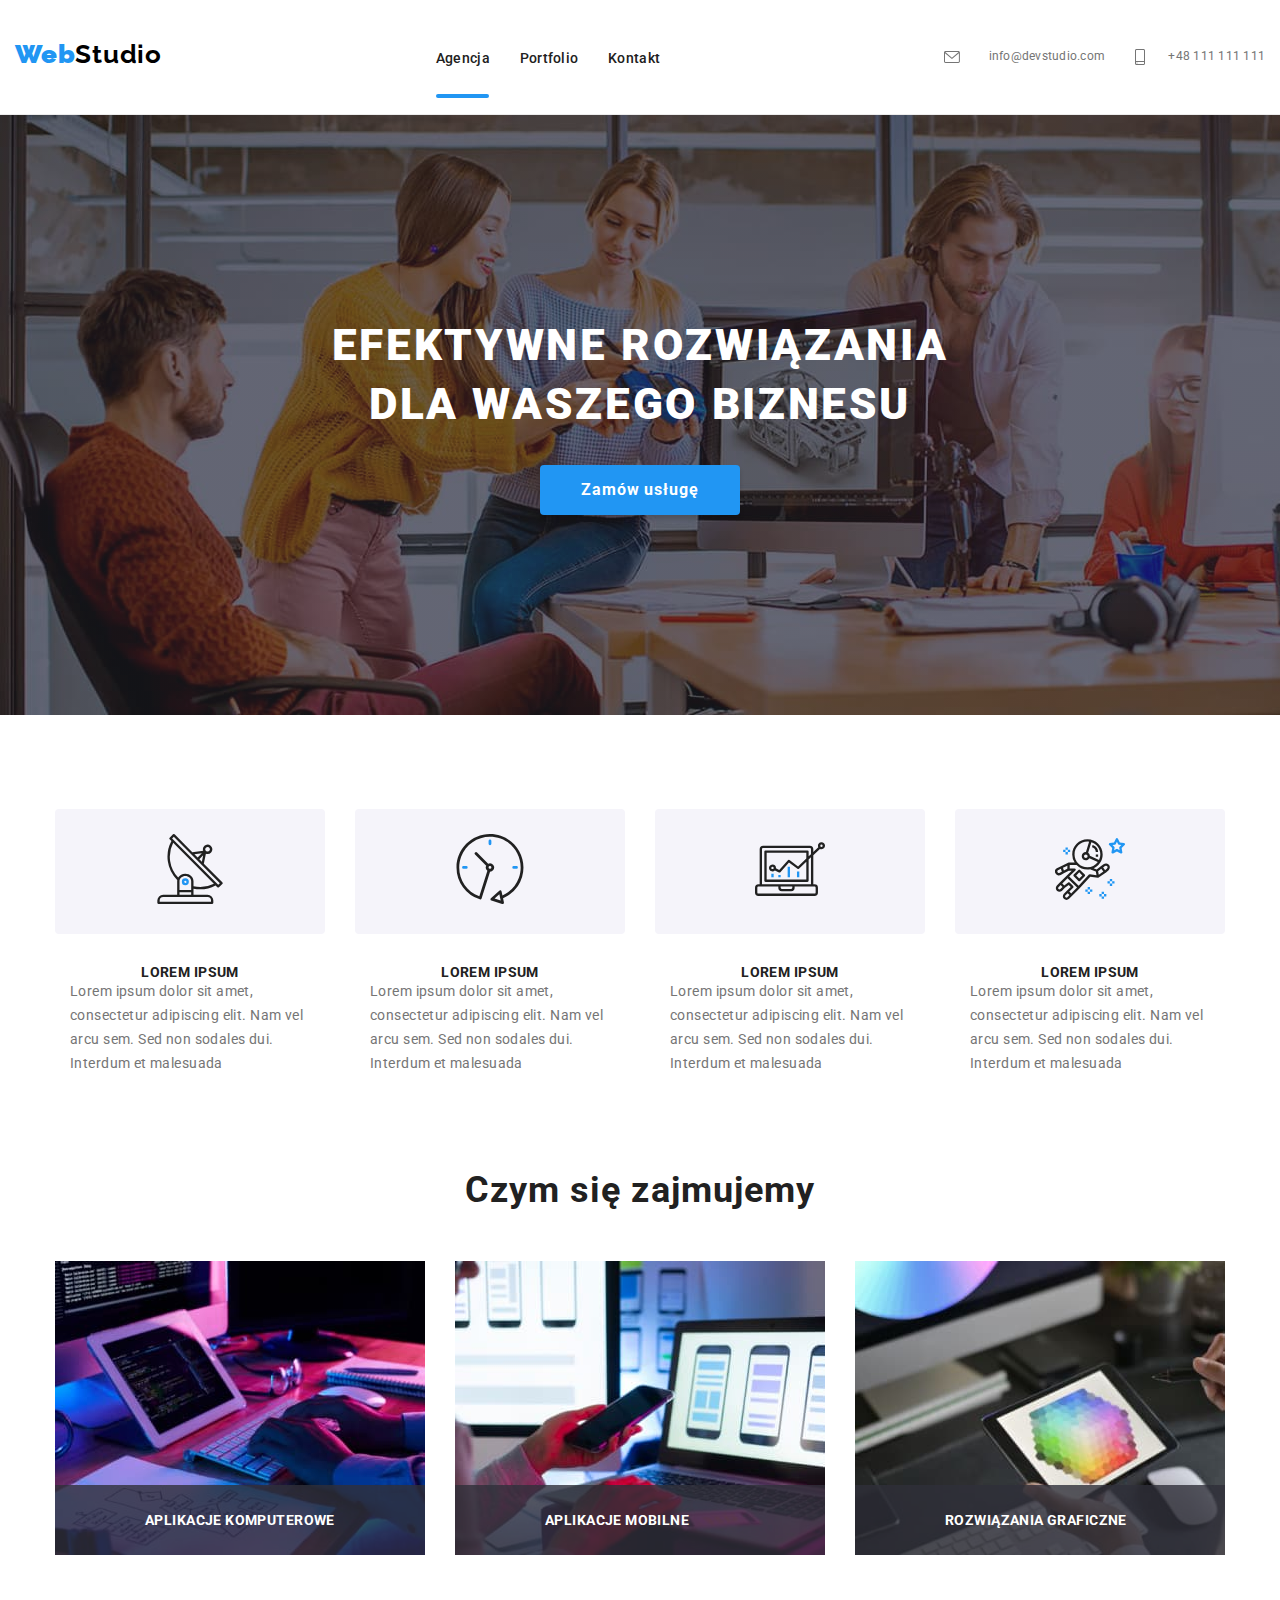
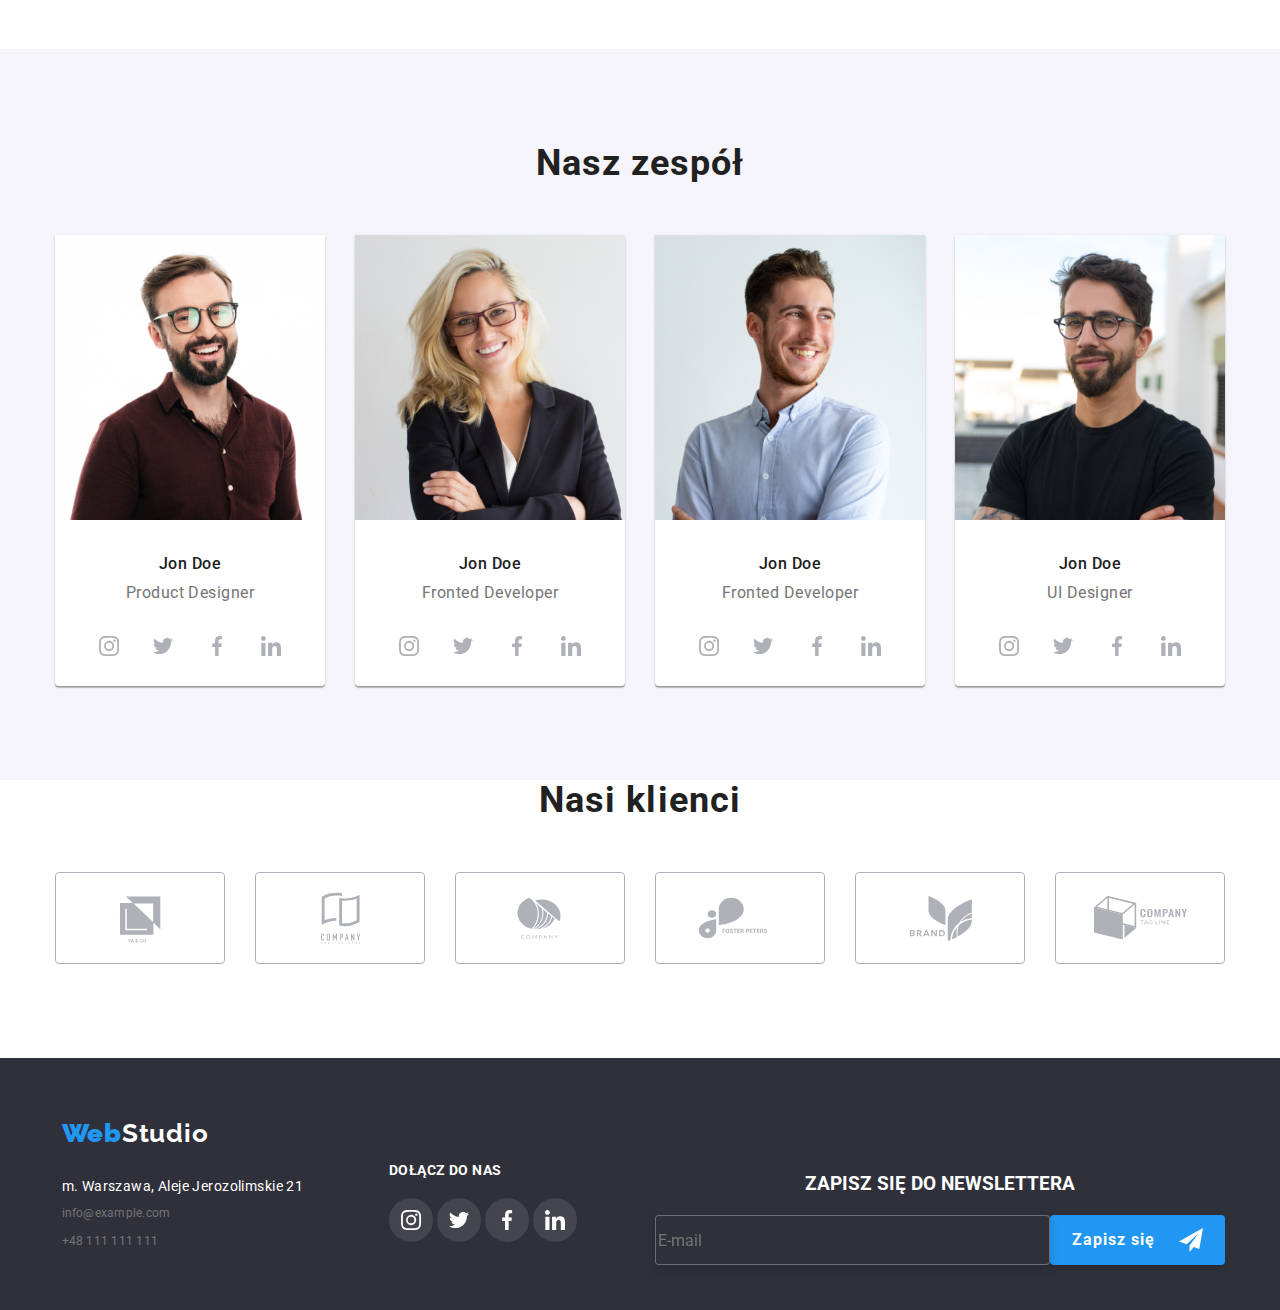
==== commit 0ab10383: "mobil menu close btn" ====
--- a/index.html
+++ b/index.html
@@ -40,13 +40,18 @@
           </li>
                
                 </ul>
-                  <div class="mobile-menu__button"><svg class="mobile-menu__button">
+                  <div class="mobile-menu__button">
+                    <svg class="mobile-menu__button">
                       <use href="./image/icons.svg#icon-menu_24px"> </use>
                     </svg></div>
       </div>
       
       <div class="mobile-menu d-none">
-              <button type=button class="mobile-menu-btn"></button>
+              <button type=button class="mobile-menu-btn">
+                <svg class="mobile-menu__button">
+                  <use href="./image/icons.svg#icon-close_24px"> </use>
+                </svg>
+              </button>
         <ul class="mobile-menu-nav"> 
           <li class="mobile-menu-nav__item"><a class="mobile-menu-nav__link" href="" >Agencja</li>
           <li class="mobile-menu-nav__item"><a class="mobile-menu-nav__link" href="" >Portfolio</li>
--- a/css/main.min.css
+++ b/css/main.min.css
@@ -1 +1 @@
-.d-none{display:none}.is-hidden{opacity:0;visibility:hidden;pointer-events:none;-webkit-transform:scale(0, 5);transform:scale(0, 5)}h1,h2,h3,h4,h5,h6,p,ul,li,figure{margin:0}:root{--dark-grey:#212121;--body-background-color: 255, 255, 255, 1;--font-family: "Roboto", sans-serif;--blue:#2196f3;--light-grey:#f5f4fa;--white:#ffffff;--font-family2: "Raleway";--black:#000000;--gray:#757575;--baner-grey: #2f303a;--footer:rgba(47, 48, 58, 1);--icon-border:#afb1b8;--contact-icon:rgba(175, 177, 184, 1);--box-shadow: 0px 1px 3px rgba(0, 0, 0, 0.12), 0px 1px 1px rgba(0, 0, 0, 0.14), 0px 2px 1px rgba(0, 0, 0, 0.2);--cubic-bezier: cubic-bezier(0.4, 0, 0.2, 1);--border-bottom: rgba(236, 236, 236, 1);--modal-blue:rgba(33, 150, 243, 1)}.backdrop{width:100%;height:100%;left:0px;top:0px;background:rgba(0,0,0,.2);display:-webkit-box;display:-ms-flexbox;display:flex;position:fixed;opacity:1;-webkit-transition:opacity 250ms,visibility 250ms,-webkit-transform 250ms;transition:opacity 250ms,visibility 250ms,-webkit-transform 250ms;transition:transform 250ms,opacity 250ms,visibility 250ms;transition:transform 250ms,opacity 250ms,visibility 250ms,-webkit-transform 250ms}.baner{width:100%;background:var(--baner-grey);display:-webkit-box;display:-ms-flexbox;display:flex;-webkit-box-orient:vertical;-webkit-box-direction:normal;-ms-flex-direction:column;flex-direction:column;-webkit-box-pack:center;-ms-flex-pack:center;justify-content:center;-ms-flex-line-pack:center;align-content:center;-webkit-box-align:center;-ms-flex-align:center;align-items:center;background-size:cover;background-repeat:no-repeat;background-position:center}.baner__title{font-style:normal;font-weight:900;text-align:center;letter-spacing:.06em;text-transform:uppercase;color:var(--white)}@media screen and (min-width: 480px){.baner{height:400px;background-image:-webkit-gradient(linear, left top, left bottom, from(rgba(47, 48, 58, 0.4)), to(rgba(47, 48, 58, 0.4))),url("/image/Header mobile  x1 480x400.jpg");background-image:linear-gradient(rgba(47, 48, 58, 0.4), rgba(47, 48, 58, 0.4)),url("/image/Header mobile  x1 480x400.jpg");max-width:100%}.baner__title{font-size:26px;line-height:1.62}}@media screen and (min-width: 480px)and (min-device-pixel-ratio: 2),screen and (min-width: 480px)and (-webkit-min-device-pixel-ratio: 2),screen and (min-width: 480px)and (min-resolution: 192dpi),screen and (min-width: 480px)and (min-resolution: 2dppx){.baner{background-image:url("/image/Header mobile x2 480x400.jpg")}}@media screen and (min-width: 768px){.baner{height:400px;background-image:-webkit-gradient(linear, left top, left bottom, from(rgba(47, 48, 58, 0.4)), to(rgba(47, 48, 58, 0.4))),url("/image/Header tablet x1 768x400.jpg");background-image:linear-gradient(rgba(47, 48, 58, 0.4), rgba(47, 48, 58, 0.4)),url("/image/Header tablet x1 768x400.jpg");max-width:100%}.baner__title{font-size:26px;line-height:1.62}}@media screen and (min-width: 768px)and (min-device-pixel-ratio: 2),screen and (min-width: 768px)and (-webkit-min-device-pixel-ratio: 2),screen and (min-width: 768px)and (min-resolution: 192dpi),screen and (min-width: 768px)and (min-resolution: 2dppx){.baner{background-image:url("/image/Header tablet x2 768x400.jpg")}}@media screen and (min-width: 1200px){.baner{height:600px;background:-webkit-gradient(linear, left top, left bottom, from(rgba(47, 48, 58, 0.4)), to(rgba(47, 48, 58, 0.4))),url(../image/background.jpg);background:linear-gradient(rgba(47, 48, 58, 0.4), rgba(47, 48, 58, 0.4)),url(../image/background.jpg);background-size:cover;max-width:1600px}.baner__title{font-size:44px;line-height:1.36}}@media screen and (min-width: 1200px)and (min-device-pixel-ratio: 2),screen and (min-width: 1200px)and (-webkit-min-device-pixel-ratio: 2),screen and (min-width: 1200px)and (min-resolution: 192dpi),screen and (min-width: 1200px)and (min-resolution: 2dppx){.baner{background-image:url("/image/header desktop x2 1600x600.jpg")}}body{background-color:var(--body-background-color);font-family:var(--font-family);color:var(--dark-grey);font-weight:500;font-style:normal}.button{width:200px;height:50px;background:#2196f3;-webkit-box-shadow:0px 4px 4px rgba(0,0,0,.15);box-shadow:0px 4px 4px rgba(0,0,0,.15);border-radius:4px;cursor:pointer;font-family:"Roboto";font-style:normal;font-weight:700;font-size:16px;color:#fff;border:0;letter-spacing:.06em;cursor:pointer}.button--baner{line-height:1.88;text-align:center;margin-top:30px}.checkbox{display:block;position:relative;margin-top:20px}.checkbox__text{font-family:"Roboto";font-style:normal;font-weight:400;line-height:24px;letter-spacing:.03em;color:var(--gray);text-align:center;display:block;top:0;left:0;margin-left:22px}@media screen and (max-width: 1199px){.checkbox .checkbox{width:370px;height:24px}.checkbox .checkbox__text{font-size:12px;width:346px}}@media screen and (min-width: 1200px){.checkbox .checkbox{width:420px;height:24px}.checkbox .checkbox__text{font-size:14px;width:397px}}.checkbox__text-span{color:var(--modal-blue);text-decoration:underline}.checkbox__input{position:relative;cursor:pointer;width:0;height:0;opacity:0}.checkbox__icon{width:16px;height:15px;fill:#fff;background-color:#fff;position:absolute;top:0px;left:0px}.checkmark{position:absolute;width:16px;height:15px;border:.5px solid #212121;top:0;left:0;cursor:pointer;-webkit-transition-property:opacity;transition-property:opacity;-webkit-transition-duration:250ms;transition-duration:250ms;-webkit-transition-timing-function:var(--cubic-bezier);transition-timing-function:var(--cubic-bezier)}.checkmark::after{content:url(../image/check.svg);width:16px;height:15px;position:absolute;opacity:0;display:block;fill:#fff;background-color:var(--modal-blue)}.checkbox input:checked~.checkmark::after{opacity:1}.button--input{text-align:center;margin-top:30px;line-height:30px}.modal-icon5{width:16px;height:15px;fill:#fff;background-color:#fff;position:absolute;top:0px;left:0px}.contact-link{font-size:12px;letter-spacing:.02em;line-height:1.14;color:var(--gray);text-decoration:none;font-weight:400;-webkit-transition-property:color,fill;transition-property:color,fill;-webkit-transition-duration:250ms;transition-duration:250ms;-webkit-transition-timing-function:var(--cubic-bezier);transition-timing-function:var(--cubic-bezier)}.contact-link:hover{color:var(--blue);cursor:pointer}.contact{display:-webkit-box;display:-ms-flexbox;display:flex;-webkit-box-orient:horizontal;-webkit-box-direction:normal;-ms-flex-direction:row;flex-direction:row;-ms-flex-pack:distribute;justify-content:space-around;width:321px;list-style-type:none;padding:0}@media screen and (max-width: 767px){.contact{display:none}}@media screen and (min-width: 768px)and (max-width: 1200px){.contact{-webkit-box-orient:horizontal;-webkit-box-direction:normal;-ms-flex-direction:row;flex-direction:row;-ms-flex-wrap:wrap;flex-wrap:wrap;width:138px;height:38px;gap:10px;-ms-flex-line-pack:justify;align-content:space-between}}.contact-mail{margin-top:32px;margin-bottom:32px;width:161px;height:16px;display:-webkit-box;display:-ms-flexbox;display:flex;-webkit-box-pack:justify;-ms-flex-pack:justify;justify-content:space-between;-webkit-box-orient:horizontal;-webkit-box-direction:normal;-ms-flex-direction:row;flex-direction:row;-webkit-box-align:center;-ms-flex-align:center;align-items:center;margin-right:30px;-webkit-transition-property:color,fill;transition-property:color,fill;-webkit-transition-duration:250ms;transition-duration:250ms;-webkit-transition-timing-function:var(--cubic-bezier);transition-timing-function:var(--cubic-bezier)}.contact-mail:hover svg{fill:var(--blue);cursor:pointer}.contact-mail:hover a{color:var(--blue)}@media screen and (min-width: 768px)and (max-width: 1200px){.contact-mail{width:138px;height:14px}}.contact__icon{gap:10px;fill:#757575;-webkit-transition-property:fill;transition-property:fill;-webkit-transition-duration:250ms;transition-duration:250ms;-webkit-transition-timing-function:var(--cubic-bezier);transition-timing-function:var(--cubic-bezier)}.contact__icon--mail{width:16px;height:12px}.contact__icon--phone{width:10px;height:16px}@media screen and (min-width: 768px)and (max-width: 1200px){.contact__icon{gap:8px}.contact__icon--mail{width:14px;height:10px}.contact__icon--phone{width:10px;height:14px}}.contact-phone{margin-top:32px;width:130px;height:16px;display:-webkit-box;display:-ms-flexbox;display:flex;-webkit-box-pack:justify;-ms-flex-pack:justify;justify-content:space-between;-webkit-box-orient:horizontal;-webkit-box-direction:normal;-ms-flex-direction:row;flex-direction:row;-webkit-box-align:center;-ms-flex-align:center;align-items:center;-webkit-transition-property:color,fill;transition-property:color,fill;-webkit-transition-duration:250ms;transition-duration:250ms;-webkit-transition-timing-function:var(--cubic-bezier);transition-timing-function:var(--cubic-bezier)}.contact-phone:hover svg{fill:var(--blue);cursor:pointer}.contact-phone:hover a{color:var(--blue)}@media screen and (min-width: 768px)and (max-width: 1200px){.contact-phone{width:113px;height:14px;margin-right:40px}}.container{padding:0 15px;margin:0 auto;-webkit-box-sizing:border-box;box-sizing:border-box;width:100%}.figure--border{background:var(--white);border:1px solid #eee;margin-bottom:30px}.footer{background:var(--footer);display:-webkit-box;display:-ms-flexbox;display:flex;-webkit-box-orient:vertical;-webkit-box-direction:normal;-ms-flex-direction:column;flex-direction:column;-webkit-box-pack:center;-ms-flex-pack:center;justify-content:center;-ms-flex-line-pack:justify;align-content:space-between;padding-top:60px;padding-bottom:60px}@media screen and (min-width: 480px){.footer{max-width:100%;-ms-flex-line-pack:center;align-content:center;margin:auto}}@media screen and (min-width: 768px){.footer{max-width:100%;height:463px;-webkit-box-align:center;-ms-flex-align:center;align-items:center}}@media screen and (min-width: 1200px){.footer{max-width:100%;height:252px;-ms-flex-line-pack:justify;align-content:space-between}}.footer-position{display:-webkit-box;display:-ms-flexbox;display:flex;-webkit-box-pack:justify;-ms-flex-pack:justify;justify-content:space-between;width:100%;gap:60px}@media screen and (min-width: 480px){.footer-position{-webkit-box-orient:vertical;-webkit-box-direction:normal;-ms-flex-direction:column;flex-direction:column;text-align:center;-webkit-box-align:center;-ms-flex-align:center;align-items:center}}@media screen and (min-width: 768px){.footer-position{width:768px;-ms-flex-wrap:wrap;flex-wrap:wrap;-webkit-box-orient:horizontal;-webkit-box-direction:normal;-ms-flex-direction:row;flex-direction:row;-webkit-box-pack:center;-ms-flex-pack:center;justify-content:center;margin:0}}@media screen and (min-width: 1200px){.footer-position{-webkit-box-pack:justify;-ms-flex-pack:justify;justify-content:space-between;text-align:left;-ms-flex-wrap:nowrap;flex-wrap:nowrap;width:1200px;height:252px;margin-top:0;margin-bottom:0}}.footer-contact-list{display:-webkit-box;display:-ms-flexbox;display:flex;-webkit-box-orient:vertical;-webkit-box-direction:normal;-ms-flex-direction:column;flex-direction:column;gap:9px;width:246px;margin:auto;list-style-type:none;padding:0}.footer-contact-list__item{color:var(--white);padding-top:20px;display:-webkit-box;display:-ms-flexbox;display:flex;font-weight:400;letter-spacing:.03em;font-size:14px}@media screen and (min-width: 480px){.footer-contact-list{gap:8px;width:251px;-webkit-box-pack:center;-ms-flex-pack:center;justify-content:center}}@media screen and (min-width: 1200px){.footer-contact-list{gap:9px;width:246px}}.footer-social{width:206px;height:44px;-webkit-box-align:center;-ms-flex-align:center;align-items:center;color:var(--white)}.footer-social__tittle{font-weight:700;font-size:14px;line-height:16px;letter-spacing:.03em;text-transform:uppercase}.header{width:100%;display:-webkit-box;display:-ms-flexbox;display:flex;-ms-flex-line-pack:center;align-content:center;-ms-flex-wrap:nowrap;flex-wrap:nowrap;-webkit-box-align:baseline;-ms-flex-align:baseline;align-items:baseline;border-bottom:1px solid var(--border-bottom);margin:0 auto;-webkit-box-pack:justify;-ms-flex-pack:justify;justify-content:space-between;padding:15px}@media screen and (min-width: 480px){.mobile-menu__button{fill:var(--black);width:24px;height:16px;padding-top:0;padding-left:0;padding-right:0;-webkit-box-pack:end;-ms-flex-pack:end;justify-content:end}}@media screen and (min-width: 768px){.mobile-menu__button{display:none}}.img{display:block;max-width:100%;height:auto}.logo{color:var(--blue);width:145px;height:31px;font-family:var(--font-family2);font-style:normal;font-weight:700;font-size:26px;line-height:1.19;letter-spacing:.03em;text-decoration:none;margin-top:24px;margin-bottom:25px}.logo--footer{color:var(--white)}.logo--header{color:var(--black)}.logo-footer{display:-webkit-box;display:-ms-flexbox;display:flex;-webkit-box-pack:center;-ms-flex-pack:center;justify-content:center;width:100%}@media screen and (min-width: 480px){.logo-footer{display:-webkit-box;display:-ms-flexbox;display:flex;-webkit-box-pack:center;-ms-flex-pack:center;justify-content:center;width:100% .logo-footer --footer;width-color:var(--white)}}.menu-portfolio-list{display:-webkit-box;display:-ms-flexbox;display:flex;-webkit-box-orient:horizontal;-webkit-box-direction:normal;-ms-flex-direction:row;flex-direction:row;-webkit-box-pack:center;-ms-flex-pack:center;justify-content:center;gap:8px;margin-bottom:50px;list-style-type:none;padding:0}.menu-portfolio-button{background-color:#f5f4fa;border-radius:4px;border:0;width:93px;height:38px;font-size:16px;font-weight:500;text-align:center;letter-spacing:.03em;font-family:inherit;cursor:pointer;-webkit-transition-property:color,background-color;transition-property:color,background-color;-webkit-transition-duration:250ms;transition-duration:250ms;-webkit-transition-timing-function:cubic-bezier(0.4, 0, 0.2, 1);transition-timing-function:cubic-bezier(0.4, 0, 0.2, 1)}.menu-portfolio-button:hover{background-color:#2196f3;-webkit-box-shadow:0px 3px 1px rgba(0,0,0,.1),0px 1px 2px rgba(0,0,0,.08),0px 2px 2px rgba(0,0,0,.12);box-shadow:0px 3px 1px rgba(0,0,0,.1),0px 1px 2px rgba(0,0,0,.08),0px 2px 2px rgba(0,0,0,.12);color:#fff}@media screen and (max-width: 767px){.mobile-menu{width:100%;background:var(--white);-webkit-box-shadow:0px 4px 8px rgba(0,0,0,.04),0px 2px 4px rgba(0,0,0,.08),0px 1px 3px rgba(0,0,0,.16);box-shadow:0px 4px 8px rgba(0,0,0,.04),0px 2px 4px rgba(0,0,0,.08),0px 1px 3px rgba(0,0,0,.16);position:fixed;height:100%;top:0}.mobile-menu-btn{width:19px;height:19px;right:25px;cursor:pointer;padding:0;margin-top:10px;background-image:url(../image/close-black-18dp-2-1.svg);background-position:center;border:0px solid rgba(0,0,0,.1);margin-left:425px}.mobile-menu-nav{display:-webkit-box;display:-ms-flexbox;display:flex;-webkit-box-orient:vertical;-webkit-box-direction:normal;-ms-flex-direction:column;flex-direction:column;gap:32px;list-style-type:none;max-width:219px;margin-bottom:300px;padding-left:0;text-align:left}.mobile-menu-nav__item{font-family:"Roboto";font-style:normal;font-weight:500;font-size:40px;line-height:47px;text-align:center;letter-spacing:.02em;color:#212121;margin-left:40px}.mobile-menu-nav__link{text-decoration:none;-webkit-text-decoration-color:none;text-decoration-color:none}.mobile-menu-nav__link:hover,.mobile-menu-nav__link:focus{color:var(--blue);cursor:pointer}.mobile-menu-contact-list{display:-webkit-box;display:-ms-flexbox;display:flex;-webkit-box-orient:vertical;-webkit-box-direction:normal;-ms-flex-direction:column;flex-direction:column;gap:32px;list-style-type:none;max-width:307px;margin-bottom:44px}.mobile-menu-contact-list__item{font-family:"Roboto";font-style:normal;font-weight:500;text-decoration:none}.mobile-menu-contact-list__item--phone{width:267px;font-size:34px;line-height:40px;color:#2196f3}.mobile-menu-contact-list__item--mail{font-size:24px;line-height:1,16;color:#757575;width:231px}.menu-mobile-social{display:-webkit-box;display:-ms-flexbox;display:flex;-webkit-box-orient:horizontal;-webkit-box-direction:normal;-ms-flex-direction:row;flex-direction:row;list-style-type:none;gap:20px;padding-bottom:48px;text-decoration:none}.menu-mobile-social__item{font-family:"Roboto";font-style:normal;font-weight:500;font-size:18px;line-height:22px;letter-spacing:.02em;color:#2196f3;text-decoration:none}}@media screen and (min-width: 768px){.mobile-menu{display:none}}.modal-form{display:-webkit-box;display:-ms-flexbox;display:flex;-webkit-box-orient:vertical;-webkit-box-direction:normal;-ms-flex-direction:column;flex-direction:column}@media screen and (max-width: 1199px){.modal-form .modal-form{width:370px;height:342px}}@media screen and (min-width: 1200px){.modal-form .modal-form{width:448px;height:342px}}.modal-form__label{font-family:"Roboto";font-style:normal;font-weight:400;font-size:12px;line-height:14px;letter-spacing:.01em;color:var(--gray);display:-webkit-box;display:-ms-flexbox;display:flex;-webkit-box-orient:vertical;-webkit-box-direction:normal;-ms-flex-direction:column;flex-direction:column;margin-bottom:10px;border-color:rgba(33,33,33,.2);-webkit-transition-property:border-color,fill;transition-property:border-color,fill;-webkit-transition-duration:250ms;transition-duration:250ms;-webkit-transition-timing-function:cubic-bezier(0.4, 0, 0.2, 1);transition-timing-function:cubic-bezier(0.4, 0, 0.2, 1)}.modal-form__label:hover svg{fill:var(--modal-blue)}.modal-form__label:focus-within svg{fill:var(--modal-blue)}.modal-form__label:hover,.modal-form__label:focus-within{border-color:var(--modal-blue)}.modal-form__input{border:1px solid rgba(33,33,33,.2);border-radius:4px;left:0px;position:relative;padding-left:40px;margin-top:4px;outline:none;-webkit-transition-property:border-color;transition-property:border-color;-webkit-transition-duration:250ms;transition-duration:250ms;-webkit-transition-timing-function:var(--cubic-bezier);transition-timing-function:var(--cubic-bezier)}@media screen and (max-width: 1199px){.modal-form__input__input{width:370px;height:40px}}@media screen and (min-width: 1200px){.modal-form__input__input{width:448px;height:40px}}.modal-form__input:hover,.modal-form__input:focus-within{border-color:var(--modal-blue)}.modal-form__icon{width:18px;height:18px;position:absolute;z-index:2;-webkit-transition-property:fill;transition-property:fill;-webkit-transition-duration:250ms;transition-duration:250ms;-webkit-transition-timing-function:var(--cubic-bezier);transition-timing-function:var(--cubic-bezier)}@media screen and (max-width: 1199px){.modal-form__icon1{top:141px;left:50px}.modal-form__icon2{top:209px;left:52px}.modal-form__icon3{top:277px;left:52px}}@media screen and (min-width: 1200px){.modal-form__icon1{top:104px;left:50px}.modal-form__icon2{top:172px;left:52px}.modal-form__icon3{top:240px;left:52px}}.modal-form__comments{border-radius:4px;resize:none;padding-top:12px;padding-bottom:12px;padding-left:16px;padding-right:16px;margin-top:4px;border-color:rgba(33,33,33,.2);margin-bottom:20px;outline:none;-webkit-transition-property:border-color;transition-property:border-color;-webkit-transition-duration:250ms;transition-duration:250ms;-webkit-transition-timing-function:var(--cubic-bezier);transition-timing-function:var(--cubic-bezier)}.modal-form__comments:hover,.modal-form__comments:focus{border-color:var(--modal-blue)}@media screen and (max-width: 1199px){.modal-form__comments{width:370px;height:120px}}@media screen and (min-width: 1200px){.modal-form__comments{width:448px;height:120px}}.modal{width:528px;height:581px;background:var(--white);-webkit-box-shadow:--box-shadow;box-shadow:--box-shadow;border-radius:4px;margin:auto;position:relative;display:-webkit-box;display:-ms-flexbox;display:flex;-webkit-box-align:center;-ms-flex-align:center;align-items:center;-webkit-box-orient:vertical;-webkit-box-direction:normal;-ms-flex-direction:column;flex-direction:column}@media screen and (max-width: 1199px){.modal .modal{width:450px;height:609px}}.modal__tittle{font-family:"Roboto";font-style:normal;font-weight:700;font-size:20px;line-height:23px;text-align:center;letter-spacing:.03em;color:var(--dark-grey);margin-top:40px;margin-bottom:12px}@media screen and (max-width: 1199px){.modal__tittle{line-height:30px}}.modal__close-btn{position:absolute;width:30px;height:30px;border-radius:50%;cursor:pointer;top:13px;right:10px;background-image:url(../image/close-black-18dp-2-1.svg);background-position:center;border:0px solid rgba(0,0,0,.1)}@media screen and (max-width: 1199px){.modal__close-btn{top:8px;right:8px}}.nav{display:-webkit-box;display:-ms-flexbox;display:flex;-webkit-box-orient:horizontal;-webkit-box-direction:normal;-ms-flex-direction:row;flex-direction:row;-ms-flex-pack:distribute;justify-content:space-around;width:254px;-webkit-box-align:center;-ms-flex-align:center;align-items:center;margin-top:32px;margin-right:345px;margin-bottom:32px;margin-left:93px;list-style-type:none;padding:0}@media screen and (min-width: 768px){.nav .nav{margin-right:232px;margin-left:83px;gap:60px}}@media screen and (min-width: 1200px){.nav .nav{width:254px;margin-right:345px;margin-left:93px}}.nav__menu{font-size:14px;letter-spacing:.02em;line-height:1.14;text-decoration:none;color:var(--dark-grey);-webkit-transition-property:color;transition-property:color;-webkit-transition-duration:250ms;transition-duration:250ms;-webkit-transition-timing-function:var(--cubic-bezier);transition-timing-function:var(--cubic-bezier)}.nav__menu:hover{color:var(--blue);cursor:pointer}.nav__menu--active{position:relative}.nav__menu--active::after{content:"";position:absolute;bottom:-32px;left:0;width:53px;height:4px;background-color:var(--blue);border-radius:2px}@media screen and (max-width: 767px){.nav{display:none}}.newsletter{width:570px;color:var(--white);height:86px}.newsletter_tiitle{font-weight:700;font-size:14px;line-height:16px;letter-spacing:.03em;text-transform:uppercase}@media screen and (min-width: 480px){.newsletter{width:100%;height:156px;margin-top:60px}}@media screen and (min-width: 768px){.newsletter{width:450px;-ms-flex-line-pack:center;align-content:center;text-align:center}}@media screen and (min-width: 1200px){.newsletter{width:570px;-webkit-box-pack:justify;-ms-flex-pack:justify;justify-content:space-between;margin-top:72px}}.newsletter-form{display:-webkit-box;display:-ms-flexbox;display:flex;position:relative;margin-top:20px;-webkit-box-pack:justify;-ms-flex-pack:justify;justify-content:space-between}.newsletter-form__input{width:358px;height:50px;border:1px solid rgba(255,255,255,.3);-webkit-filter:drop-shadow(0px 4px 4px rgba(0, 0, 0, 0.15));filter:drop-shadow(0px 4px 4px rgba(0, 0, 0, 0.15));border-radius:4px;background-color:var(--footer);left:0;-webkit-transition-property:border;transition-property:border;-webkit-transition-duration:250ms;transition-duration:250ms;-webkit-transition-timing-function:var(--cubic-bezier);transition-timing-function:var(--cubic-bezier);outline:none}.newsletter-form--button{line-height:30px;padding:0;display:-webkit-box;display:-ms-flexbox;display:flex;-webkit-box-pack:center;-ms-flex-pack:center;justify-content:center;-webkit-box-align:center;-ms-flex-align:center;align-items:center;gap:24px}@media screen and (max-width: 1199px){.newsletter-form{-webkit-box-pack:center;-ms-flex-pack:center;justify-content:center;-webkit-box-orient:vertical;-webkit-box-direction:normal;-ms-flex-direction:column;flex-direction:column;-webkit-box-align:center;-ms-flex-align:center;align-items:center;gap:20px;-ms-flex-wrap:wrap;flex-wrap:wrap}}@media screen and (min-width: 1200px){.newsletter-form{-webkit-box-orient:horizontal;-webkit-box-direction:normal;-ms-flex-direction:row;flex-direction:row;-ms-flex-wrap:nowrap;flex-wrap:nowrap;-webkit-box-align:start;-ms-flex-align:start;align-items:flex-start}}@media screen and (min-width: 768px){.newsletter-form__input{max-width:100%}}@media screen and (min-width: 480px){.newsletter-form__input{max-width:100%}}.button--footer__icon{background:var(--modal-blue);width:24px;height:24px;fill:var(--white);cursor:pointer}.our-client{display:-webkit-box;display:-ms-flexbox;display:flex;-webkit-box-orient:horizontal;-webkit-box-direction:normal;-ms-flex-direction:row;flex-direction:row;-webkit-box-pack:justify;-ms-flex-pack:justify;justify-content:space-between;gap:30px;margin:0 auto;width:100%}.our-client__item{border:1px solid var(--icon-border);border-radius:4px;height:92px;-webkit-transition-property:border fill;transition-property:border fill;-webkit-transition-duration:250ms;transition-duration:250ms;-webkit-transition-timing-function:var(--cubic-bezier);transition-timing-function:var(--cubic-bezier)}.our-client__item:hover{border:1px solid var(--blue);cursor:pointer}.our-client__item:hover svg{fill:var(--blue);--color3: #2196f3}.our-client__icon{width:106px;height:60px;margin-right:32px;margin-left:32px;margin-top:16px;margin-bottom:16px;gap:30px;-webkit-box-align:center;-ms-flex-align:center;align-items:center;fill:var(--contact-icon);-webkit-transition-property:fill;transition-property:fill;-webkit-transition-duration:250ms;transition-duration:250ms;-webkit-transition-timing-function:var(--cubic-bezier);transition-timing-function:var(--cubic-bezier)}@media screen and (min-width: 480px){.our-client{-ms-flex-wrap:wrap;flex-wrap:wrap;width:450px}.our-client__item{width:210px}.our-client__icon{margin-right:67px;margin-left:52px}}@media screen and (min-width: 768px){.our-client{-ms-flex-wrap:wrap;flex-wrap:wrap;width:738px}.our-client__item{width:226px}.our-client__icon{margin-right:60px;margin-left:60px}}@media screen and (min-width: 1200px){.our-client{-ms-flex-wrap:nowrap;flex-wrap:nowrap;width:1200px}.our-client__item{width:170px}.our-client__icon{margin-right:32px;margin-left:32px}}.our-strengths{display:-webkit-box;display:-ms-flexbox;display:flex;-webkit-box-pack:center;-ms-flex-pack:center;justify-content:center;-ms-flex-line-pack:justify;align-content:space-between;gap:30px;margin:0 auto;list-style-type:none;padding:0}.our-strengths__card{background:var(--light-grey);border-radius:4px;margin-bottom:30px}.our-strengths__icon{width:70px;height:70px;margin-top:20px;margin-bottom:20px;margin-right:100px;margin-left:100px}.our-strengths__tittle{font-weight:700;font-size:14px;line-height:16px;letter-spacing:.03em;text-transform:uppercase}.our-strengths__description{font-weight:400;font-size:14px;line-height:1.71;letter-spacing:.03em;color:var(--gray)}@media screen and (min-width: 480px){.our-strengths{width:450px;-webkit-box-orient:vertical;-webkit-box-direction:normal;-ms-flex-direction:column;flex-direction:column}.our-strengths__tittle{text-align:center}.our-strengths__icon{margin-top:25px;margin-bottom:25px;margin-right:190px;margin-left:190px}}@media screen and (min-width: 768px){.our-strengths{max-width:738px;-ms-flex-wrap:wrap;flex-wrap:wrap;-webkit-box-orient:horizontal;-webkit-box-direction:normal;-ms-flex-direction:row;flex-direction:row;-ms-flex-preferred-size:calc((100% - 30px)/2);flex-basis:calc((100% - 30px)/2)}.our-strengths__card{width:354px;-ms-flex-preferred-size:calc((100% - 30px)/2);flex-basis:calc((100% - 30px)/2)}.our-strengths__icon{margin-top:25px;margin-bottom:25px;margin-right:142px;margin-left:142px}.our-strengths__tittle{text-align:center}.our-strengths__description{width:354px}}@media screen and (min-width: 1200px){.our-strengths{-ms-flex-wrap:nowrap;flex-wrap:nowrap}.our-strengths__card{max-width:270px}.our-strengths__description{width:270px}.our-strengths__icon{margin-right:100px;margin-left:100px}}.section-our-team{background-color:#f5f4fa;width:100%;padding-top:60px}@media screen and (min-width: 1200px){.section-our-team{padding-top:94px}}.our-team{display:-webkit-box;display:-ms-flexbox;display:flex;-webkit-box-pack:center;-ms-flex-pack:center;justify-content:center;-ms-flex-line-pack:justify;align-content:space-between;gap:30px;margin:0 auto}@media screen and (min-width: 480px){.our-team{-webkit-box-orient:vertical;-webkit-box-direction:normal;-ms-flex-direction:column;flex-direction:column;max-width:450px}}@media screen and (min-width: 768px){.our-team{-webkit-box-orient:horizontal;-webkit-box-direction:normal;-ms-flex-direction:row;flex-direction:row;max-width:768px;-ms-flex-preferred-size:calc((100% - 30px)/2);flex-basis:calc((100% - 30px)/2);-ms-flex-wrap:wrap;flex-wrap:wrap}}@media screen and (min-width: 1200px){.our-team{max-width:1170px}}.our-team-card{background:var(--white);-webkit-box-shadow:var(--box-shadow);box-shadow:var(--box-shadow);border-radius:0px 0px 4px 4px;text-align:center}.our-team-card__team-name{font-weight:500;font-size:16px;line-height:1.8;letter-spacing:.03em;padding-top:30px}.our-team-card__team-job{font-weight:400;font-size:16px;line-height:1.8px;letter-spacing:.03em;color:var(--gray)}@media screen and (min-width: 480px){.our-team-card{width:100%}}@media screen and (min-width: 768px){.our-team-card{width:354px}}@media screen and (min-width: 1200px){.our-team-card{width:270px}}.overlay{position:absolute;top:0;left:0;width:100%;height:100%;-webkit-transform:translateY(100%);transform:translateY(100%);background-color:rgba(33,150,243,.9)}.overlay__description{font-family:"Roboto";font-style:normal;font-weight:400;font-size:18px;line-height:28px;letter-spacing:.03em;color:var(--white);padding-top:49px;padding-left:24px;padding-bottom:49px;padding-right:45px}.projects-grid{display:-webkit-box;display:-ms-flexbox;display:flex;-webkit-box-orient:horizontal;-webkit-box-direction:normal;-ms-flex-direction:row;flex-direction:row;-ms-flex-wrap:wrap;flex-wrap:wrap;-webkit-box-pack:justify;-ms-flex-pack:justify;justify-content:space-between;-ms-flex-preferred-size:calc((100% - 60px)/3);flex-basis:calc((100% - 60px)/3);list-style-type:none;padding:0}.project-card{margin:0}.project-card--border{background:var(--white);border:1px solid #eee;margin-bottom:30px}.project-card__description{display:block;text-align:center;padding-top:20px}.project-card__description-span{color:#757575;line-height:1.8;letter-spacing:.03em;font-size:16px}.project-box{position:relative;overflow:hidden;width:370px;height:294px;display:block;max-width:100%;height:auto}.project-box-hover:hover{-webkit-box-shadow:var(--box-shadow);box-shadow:var(--box-shadow);cursor:pointer;-webkit-transition-property:-webkit-box-shadow;transition-property:-webkit-box-shadow;transition-property:box-shadow;transition-property:box-shadow, -webkit-box-shadow;-webkit-transition-duration:250ms;transition-duration:250ms;-webkit-transition-timing-function:var(--cubic-bezier);transition-timing-function:var(--cubic-bezier)}.project-box-hover:hover:hover .overlay{-webkit-transform:translateY(0);transform:translateY(0);-webkit-transition:-webkit-transform 250ms ease;transition:-webkit-transform 250ms ease;transition:transform 250ms ease;transition:transform 250ms ease, -webkit-transform 250ms ease}.section-tittle{font-weight:700;font-size:36px;line-height:1.16;letter-spacing:.03em;text-align:center;padding-bottom:50px;display:block}.section{padding-bottom:60px;margin:0 auto}@media screen and (min-width: 1200px){.section{padding-bottom:94px}}.social-list{display:-webkit-box;display:-ms-flexbox;display:flex;-webkit-box-orient:horizontal;-webkit-box-direction:normal;-ms-flex-direction:row;flex-direction:row;-webkit-box-pack:justify;-ms-flex-pack:justify;justify-content:space-between;gap:10px;max-width:206px;margin-top:16px}@media screen and (min-width: 480px){.social-list .social-list{margin-bottom:24px;margin-right:122px;margin-left:122px}}@media screen and (min-width: 768px){.social-list .social-list{margin-bottom:24px;margin-right:74px;margin-left:74px}}@media screen and (min-width: 1200px){.social-list .social-list{margin-bottom:18px;margin-right:32px;margin-left:32px}}.social-list__icon{width:44px;height:44px;fill:var(--icon-border);border-radius:50%;-webkit-transition-property:fill background-color;transition-property:fill background-color;-webkit-transition-duration:250ms;transition-duration:250ms;-webkit-transition-timing-function:var(--cubic-bezier);transition-timing-function:var(--cubic-bezier)}.social-list__icon:hover{color:var(--blue);fill:var(--white);background-color:var(--blue);cursor:pointer}.social-list__icon--our-team{fill:var(--contact-icon);background-color:#fff}.social-list__icon--footer{margin-top:20px;background-color:rgba(255,255,255,.1);fill:#fff;-webkit-transition-property:fill background-color;transition-property:fill background-color;-webkit-transition-duration:250ms;transition-duration:250ms;-webkit-transition-timing-function:var(--cubic-bezier);transition-timing-function:var(--cubic-bezier)}.social-list__icon--footer:hover{color:var(--blue);fill:var(--white);background-color:var(--blue);cursor:pointer}@media screen and (max-width: 1199px){.what-we-do{display:none}}@media screen and (min-width: 1200px){.what-we-do{display:-webkit-box;display:-ms-flexbox;display:flex;-webkit-box-pack:center;-ms-flex-pack:center;justify-content:center;-ms-flex-line-pack:justify;align-content:space-between;gap:30px}.what-we-do__card{display:-webkit-box;display:-ms-flexbox;display:flex;-webkit-box-orient:vertical;-webkit-box-direction:normal;-ms-flex-direction:column;flex-direction:column;-webkit-box-pack:end;-ms-flex-pack:end;justify-content:flex-end;position:relative}.what-we-do__background{width:370px;height:70px;background:rgba(47,48,58,.8);position:absolute}.what-we-do__label{position:absolute;font-family:"Roboto";font-style:normal;font-weight:700;font-size:14px;line-height:16px;letter-spacing:.03em;text-transform:uppercase;color:var(--white);padding:27px 90px}}/*# sourceMappingURL=main.min.css.map */+.d-none{display:none}.is-hidden{opacity:0;visibility:hidden;pointer-events:none;-webkit-transform:scale(0, 5);transform:scale(0, 5)}h1,h2,h3,h4,h5,h6,p,ul,li,figure{margin:0}:root{--dark-grey:#212121;--body-background-color: 255, 255, 255, 1;--font-family: "Roboto", sans-serif;--blue:#2196f3;--light-grey:#f5f4fa;--white:#ffffff;--font-family2: "Raleway";--black:#000000;--gray:#757575;--baner-grey: #2f303a;--footer:rgba(47, 48, 58, 1);--icon-border:#afb1b8;--contact-icon:rgba(175, 177, 184, 1);--box-shadow: 0px 1px 3px rgba(0, 0, 0, 0.12), 0px 1px 1px rgba(0, 0, 0, 0.14), 0px 2px 1px rgba(0, 0, 0, 0.2);--cubic-bezier: cubic-bezier(0.4, 0, 0.2, 1);--border-bottom: rgba(236, 236, 236, 1);--modal-blue:rgba(33, 150, 243, 1)}.backdrop{width:100%;height:100%;left:0px;top:0px;background:rgba(0,0,0,.2);display:-webkit-box;display:-ms-flexbox;display:flex;position:fixed;opacity:1;-webkit-transition:opacity 250ms,visibility 250ms,-webkit-transform 250ms;transition:opacity 250ms,visibility 250ms,-webkit-transform 250ms;transition:transform 250ms,opacity 250ms,visibility 250ms;transition:transform 250ms,opacity 250ms,visibility 250ms,-webkit-transform 250ms}.baner{width:100%;background:var(--baner-grey);display:-webkit-box;display:-ms-flexbox;display:flex;-webkit-box-orient:vertical;-webkit-box-direction:normal;-ms-flex-direction:column;flex-direction:column;-webkit-box-pack:center;-ms-flex-pack:center;justify-content:center;-ms-flex-line-pack:center;align-content:center;-webkit-box-align:center;-ms-flex-align:center;align-items:center;background-size:cover;background-repeat:no-repeat;background-position:center;margin:auto;background-image:-webkit-gradient(linear, left top, left bottom, from(rgba(47, 48, 58, 0.4)), to(rgba(47, 48, 58, 0.4))),url(../image/Headermobilex1480x400.jpg);background-image:linear-gradient(rgba(47, 48, 58, 0.4), rgba(47, 48, 58, 0.4)),url(../image/Headermobilex1480x400.jpg);max-width:100%;height:400px}.baner__title{font-style:normal;font-weight:900;text-align:center;letter-spacing:.06em;text-transform:uppercase;color:var(--white);font-size:26px;line-height:1.62}@media(min-device-pixel-ratio: 2),(-webkit-min-device-pixel-ratio: 2),(min-resolution: 192dpi),(min-resolution: 2dppx){.baner{background-image:url(../image/Headermobilex2480x400.jpg)}}@media screen and (min-width: 768px){.baner{height:400px;background-image:-webkit-gradient(linear, left top, left bottom, from(rgba(47, 48, 58, 0.4)), to(rgba(47, 48, 58, 0.4))),url(../image/Headertabletx1768x400.jpg);background-image:linear-gradient(rgba(47, 48, 58, 0.4), rgba(47, 48, 58, 0.4)),url(../image/Headertabletx1768x400.jpg);max-width:100%}.baner__title{font-size:26px;line-height:1.62}}@media screen and (min-width: 768px)and (min-device-pixel-ratio: 2),screen and (min-width: 768px)and (-webkit-min-device-pixel-ratio: 2),screen and (min-width: 768px)and (min-resolution: 192dpi),screen and (min-width: 768px)and (min-resolution: 2dppx){.baner{background-image:url(../image/Headertabletx2768x400.jpg)}}@media screen and (min-width: 1200px){.baner{height:600px;background:-webkit-gradient(linear, left top, left bottom, from(rgba(47, 48, 58, 0.4)), to(rgba(47, 48, 58, 0.4))),url(../image/background.jpg);background:linear-gradient(rgba(47, 48, 58, 0.4), rgba(47, 48, 58, 0.4)),url(../image/background.jpg);background-size:cover;max-width:1600px}.baner__title{font-size:44px;line-height:1.36}}@media screen and (min-width: 1200px)and (min-device-pixel-ratio: 2),screen and (min-width: 1200px)and (-webkit-min-device-pixel-ratio: 2),screen and (min-width: 1200px)and (min-resolution: 192dpi),screen and (min-width: 1200px)and (min-resolution: 2dppx){.baner{background-image:url(../image/header\ desktopx21600x600.jpg)}}body{background-color:var(--body-background-color);font-family:var(--font-family);color:var(--dark-grey);font-weight:500;font-style:normal}.button{width:200px;height:50px;background:#2196f3;-webkit-box-shadow:0px 4px 4px rgba(0,0,0,.15);box-shadow:0px 4px 4px rgba(0,0,0,.15);border-radius:4px;cursor:pointer;font-family:"Roboto";font-style:normal;font-weight:700;font-size:16px;color:#fff;border:0;letter-spacing:.06em;cursor:pointer}.button--baner{line-height:1.88;text-align:center;margin-top:30px}.checkbox{display:block;position:relative;margin-top:20px}.checkbox__text{font-family:"Roboto";font-style:normal;font-weight:400;line-height:24px;letter-spacing:.03em;color:var(--gray);text-align:center;display:block;top:0;left:0;margin-left:22px}@media screen and (max-width: 1199px){.checkbox .checkbox{width:370px;height:24px}.checkbox .checkbox__text{font-size:12px;width:346px}}@media screen and (min-width: 1200px){.checkbox .checkbox{width:420px;height:24px}.checkbox .checkbox__text{font-size:14px;width:397px}}.checkbox__text-span{color:var(--modal-blue);text-decoration:underline}.checkbox__input{position:relative;cursor:pointer;width:0;height:0;opacity:0}.checkbox__icon{width:16px;height:15px;fill:#fff;background-color:#fff;position:absolute;top:0px;left:0px}.checkmark{position:absolute;width:16px;height:15px;border:.5px solid #212121;top:0;left:0;cursor:pointer;-webkit-transition-property:opacity;transition-property:opacity;-webkit-transition-duration:250ms;transition-duration:250ms;-webkit-transition-timing-function:var(--cubic-bezier);transition-timing-function:var(--cubic-bezier)}.checkmark::after{content:url(../image/check.svg);width:16px;height:15px;position:absolute;opacity:0;display:block;fill:#fff;background-color:var(--modal-blue)}.checkbox input:checked~.checkmark::after{opacity:1}.button--input{text-align:center;margin-top:30px;line-height:30px;margin-bottom:40px}.modal-icon5{width:16px;height:15px;fill:#fff;background-color:#fff;position:absolute;top:0px;left:0px}.contact-link{font-size:12px;letter-spacing:.02em;line-height:1.14;color:var(--gray);text-decoration:none;font-weight:400;-webkit-transition-property:color,fill;transition-property:color,fill;-webkit-transition-duration:250ms;transition-duration:250ms;-webkit-transition-timing-function:var(--cubic-bezier);transition-timing-function:var(--cubic-bezier)}.contact-link:hover{color:var(--blue);cursor:pointer}.contact{display:-webkit-box;display:-ms-flexbox;display:flex;-webkit-box-orient:horizontal;-webkit-box-direction:normal;-ms-flex-direction:row;flex-direction:row;-ms-flex-pack:distribute;justify-content:space-around;width:321px;list-style-type:none;padding:0}@media screen and (max-width: 767px){.contact{display:none}}@media screen and (min-width: 768px)and (max-width: 1199px){.contact{-webkit-box-orient:horizontal;-webkit-box-direction:normal;-ms-flex-direction:row;flex-direction:row;-ms-flex-wrap:wrap;flex-wrap:wrap;width:138px;height:38px;gap:10px;-ms-flex-line-pack:justify;align-content:space-between}}.contact-mail{margin-top:32px;margin-bottom:32px;width:161px;height:16px;display:-webkit-box;display:-ms-flexbox;display:flex;-webkit-box-pack:justify;-ms-flex-pack:justify;justify-content:space-between;-webkit-box-orient:horizontal;-webkit-box-direction:normal;-ms-flex-direction:row;flex-direction:row;-webkit-box-align:center;-ms-flex-align:center;align-items:center;margin-right:30px;-webkit-transition-property:color,fill;transition-property:color,fill;-webkit-transition-duration:250ms;transition-duration:250ms;-webkit-transition-timing-function:var(--cubic-bezier);transition-timing-function:var(--cubic-bezier)}.contact-mail:hover svg{fill:var(--blue);cursor:pointer}.contact-mail:hover a{color:var(--blue)}@media screen and (min-width: 768px)and (max-width: 1199px){.contact-mail{width:138px;height:14px;margin-top:31px;margin-bottom:0}}.contact__icon{gap:10px;fill:#757575;-webkit-transition-property:fill;transition-property:fill;-webkit-transition-duration:250ms;transition-duration:250ms;-webkit-transition-timing-function:var(--cubic-bezier);transition-timing-function:var(--cubic-bezier)}.contact__icon--mail{width:16px;height:12px}.contact__icon--phone{width:10px;height:16px}@media screen and (min-width: 768px)and (max-width: 1200px){.contact__icon{gap:8px}.contact__icon--mail{width:14px;height:10px}.contact__icon--phone{width:10px;height:14px}}.contact-phone{margin-top:32px;width:130px;height:16px;display:-webkit-box;display:-ms-flexbox;display:flex;-webkit-box-pack:justify;-ms-flex-pack:justify;justify-content:space-between;-webkit-box-orient:horizontal;-webkit-box-direction:normal;-ms-flex-direction:row;flex-direction:row;-webkit-box-align:center;-ms-flex-align:center;align-items:center;-webkit-transition-property:color,fill;transition-property:color,fill;-webkit-transition-duration:250ms;transition-duration:250ms;-webkit-transition-timing-function:var(--cubic-bezier);transition-timing-function:var(--cubic-bezier)}.contact-phone:hover svg{fill:var(--blue);cursor:pointer}.contact-phone:hover a{color:var(--blue)}@media screen and (min-width: 768px)and (max-width: 1200px){.contact-phone{width:113px;height:14px;margin-right:40px;margin-top:0;margin-bottom:0;margin-left:0px}}.container{padding:0 15px;margin:0 auto;-webkit-box-sizing:border-box;box-sizing:border-box;width:100%}@media screen and (min-width: 320px)and (max-width 480px){.container{width:100vw;padding:0 15px}}.figure--border{background:var(--white);border:1px solid #eee;margin-bottom:30px}.footer{background:var(--footer);display:-webkit-box;display:-ms-flexbox;display:flex;-webkit-box-orient:vertical;-webkit-box-direction:normal;-ms-flex-direction:column;flex-direction:column;-webkit-box-pack:center;-ms-flex-pack:center;justify-content:center;-ms-flex-line-pack:justify;align-content:space-between;padding-top:60px;padding-bottom:60px;width:100%;-ms-flex-line-pack:center;align-content:center;margin:auto;height:603px}@media screen and (min-width: 480px){.footer{max-width:100%;-ms-flex-line-pack:center;align-content:center;margin:auto}}@media screen and (min-width: 768px){.footer{max-width:100%;height:463px;-webkit-box-align:center;-ms-flex-align:center;align-items:center}}@media screen and (min-width: 1200px){.footer{max-width:100%;height:252px;-ms-flex-line-pack:justify;align-content:space-between;margin:0 auto}}.footer-position{display:-webkit-box;display:-ms-flexbox;display:flex;-webkit-box-pack:justify;-ms-flex-pack:justify;justify-content:space-between;width:100%;gap:60px;margin:0 auto;-webkit-box-orient:vertical;-webkit-box-direction:normal;-ms-flex-direction:column;flex-direction:column;text-align:center;-webkit-box-align:center;-ms-flex-align:center;align-items:center}@media screen and (min-width: 480px){.footer-position{-webkit-box-orient:vertical;-webkit-box-direction:normal;-ms-flex-direction:column;flex-direction:column;text-align:center;-webkit-box-align:center;-ms-flex-align:center;align-items:center}}@media screen and (min-width: 768px){.footer-position{width:768px;-ms-flex-wrap:wrap;flex-wrap:wrap;-webkit-box-orient:horizontal;-webkit-box-direction:normal;-ms-flex-direction:row;flex-direction:row;-webkit-box-pack:center;-ms-flex-pack:center;justify-content:center;margin:0}}@media screen and (min-width: 1200px){.footer-position{-webkit-box-pack:justify;-ms-flex-pack:justify;justify-content:space-between;text-align:left;-ms-flex-wrap:nowrap;flex-wrap:nowrap;width:1200px;height:252px;margin-top:0;margin-bottom:0;margin:auto}}.footer-contact-list{display:-webkit-box;display:-ms-flexbox;display:flex;-webkit-box-orient:vertical;-webkit-box-direction:normal;-ms-flex-direction:column;flex-direction:column;gap:9px;width:246px;margin:auto;list-style-type:none;padding:0}.footer-contact-list__item{color:var(--white);padding-top:20px;display:-webkit-box;display:-ms-flexbox;display:flex;font-weight:400;letter-spacing:.03em;font-size:14px}@media screen and (min-width: 480px){.footer-contact-list{gap:8px;width:251px;-webkit-box-pack:center;-ms-flex-pack:center;justify-content:center}}@media screen and (min-width: 1200px){.footer-contact-list{gap:9px;width:246px}}.footer-social{width:206px;height:44px;-webkit-box-align:center;-ms-flex-align:center;align-items:center;color:var(--white)}.footer-social__tittle{font-weight:700;font-size:14px;line-height:16px;letter-spacing:.03em;text-transform:uppercase}.header{width:100%;display:-webkit-box;display:-ms-flexbox;display:flex;-ms-flex-line-pack:center;align-content:center;-ms-flex-wrap:nowrap;flex-wrap:nowrap;-webkit-box-align:baseline;-ms-flex-align:baseline;align-items:baseline;border-bottom:1px solid var(--border-bottom);margin:0 auto;-webkit-box-pack:justify;-ms-flex-pack:justify;justify-content:space-between;padding:15px}@media screen and (min-width: 480px){.header{max-width:100%;margin:0 auto}}@media screen and (min-width: 768px){.header{max-width:100%;-webkit-box-pack:justify;-ms-flex-pack:justify;justify-content:space-between}}@media screen and (min-width: 1200px){.header{max-width:100%}}.mobile-menu__button{fill:var(--black);width:24px;height:16px;padding-top:0;padding-left:0;padding-right:0;-webkit-box-pack:end;-ms-flex-pack:end;justify-content:end;-webkit-transition-property:fill;transition-property:fill;-webkit-transition-duration:250ms;transition-duration:250ms;-webkit-transition-timing-function:cubic-bezier(0.4, 0, 0.2, 1);transition-timing-function:cubic-bezier(0.4, 0, 0.2, 1)}.mobile-menu__button:hover svg{fill:var(--blue);cursor:pointer}@media screen and (min-width: 768px){.mobile-menu__button{display:none}}.img{display:block;max-width:100%;height:auto}.logo{color:var(--blue);width:145px;height:31px;font-family:var(--font-family2);font-style:normal;font-weight:700;font-size:26px;line-height:1.19;letter-spacing:.03em;text-decoration:none;margin-top:24px;margin-bottom:25px}.logo--footer{color:var(--white)}.logo--header{color:var(--black)}.logo-footer{display:-webkit-box;display:-ms-flexbox;display:flex;-webkit-box-pack:center;-ms-flex-pack:center;justify-content:center;width:100%}@media screen and (min-width: 480px){.logo-footer{display:-webkit-box;display:-ms-flexbox;display:flex;-webkit-box-pack:center;-ms-flex-pack:center;justify-content:center;width:100% .logo-footer --footer;width-color:var(--white)}}.menu-portfolio-list{display:-webkit-box;display:-ms-flexbox;display:flex;-webkit-box-orient:horizontal;-webkit-box-direction:normal;-ms-flex-direction:row;flex-direction:row;-webkit-box-pack:center;-ms-flex-pack:center;justify-content:center;gap:8px;margin-bottom:50px;list-style-type:none;padding:0}.menu-portfolio-button{background-color:#f5f4fa;border-radius:4px;border:0;width:93px;height:38px;font-size:16px;font-weight:500;text-align:center;letter-spacing:.03em;font-family:inherit;cursor:pointer;-webkit-transition-property:color,background-color;transition-property:color,background-color;-webkit-transition-duration:250ms;transition-duration:250ms;-webkit-transition-timing-function:cubic-bezier(0.4, 0, 0.2, 1);transition-timing-function:cubic-bezier(0.4, 0, 0.2, 1)}.menu-portfolio-button:hover{background-color:#2196f3;-webkit-box-shadow:0px 3px 1px rgba(0,0,0,.1),0px 1px 2px rgba(0,0,0,.08),0px 2px 2px rgba(0,0,0,.12);box-shadow:0px 3px 1px rgba(0,0,0,.1),0px 1px 2px rgba(0,0,0,.08),0px 2px 2px rgba(0,0,0,.12);color:#fff}.mobile-menu{width:100%;background:var(--white);-webkit-box-shadow:0px 4px 8px rgba(0,0,0,.04),0px 2px 4px rgba(0,0,0,.08),0px 1px 3px rgba(0,0,0,.16);box-shadow:0px 4px 8px rgba(0,0,0,.04),0px 2px 4px rgba(0,0,0,.08),0px 1px 3px rgba(0,0,0,.16);position:fixed;height:100%;top:0;padding-top:48px;margin-top:0}.mobile-menu-btn{width:19px;height:19px;right:25px;cursor:pointer;padding:0;margin-top:10px;fill:var(--black);border:0px solid rgba(0,0,0,.1);margin-left:425px;position:absolute;-webkit-transition-property:fill;transition-property:fill;-webkit-transition-duration:250ms;transition-duration:250ms;-webkit-transition-timing-function:cubic-bezier(0.4, 0, 0.2, 1);transition-timing-function:cubic-bezier(0.4, 0, 0.2, 1);background-repeat:no-repeat}.mobile-menu-btn:hover svg{fill:var(--blue);cursor:pointer}.mobile-menu-nav{display:-webkit-box;display:-ms-flexbox;display:flex;-webkit-box-orient:vertical;-webkit-box-direction:normal;-ms-flex-direction:column;flex-direction:column;gap:32px;list-style-type:none;max-width:219px;margin-bottom:300px;padding-left:0;text-align:left;position:relative}.mobile-menu-nav__item{font-family:"Roboto";font-style:normal;font-weight:500;font-size:40px;line-height:47px;text-align:center;letter-spacing:.02em;color:#212121;margin-left:40px}.mobile-menu-nav__link{text-decoration:none;-webkit-text-decoration-color:none;text-decoration-color:none;color:#212121}.mobile-menu-nav__link:hover,.mobile-menu-nav__link:focus{color:var(--blue);cursor:pointer}.mobile-menu-contact-list{display:-webkit-box;display:-ms-flexbox;display:flex;-webkit-box-orient:vertical;-webkit-box-direction:normal;-ms-flex-direction:column;flex-direction:column;gap:32px;list-style-type:none;max-width:307px;margin-top:302px}.mobile-menu-contact-list__item{font-family:"Roboto";font-style:normal;font-weight:500;text-decoration:none}.mobile-menu-contact-list__item--phone{width:267px;font-size:34px;line-height:40px;color:#2196f3}.mobile-menu-contact-list__item--mail{font-size:24px;line-height:1,16;color:#757575;width:231px}.menu-mobile-social{display:-webkit-box;display:-ms-flexbox;display:flex;-webkit-box-orient:horizontal;-webkit-box-direction:normal;-ms-flex-direction:row;flex-direction:row;list-style-type:none;gap:20px;text-decoration:none;position:sticky;bottom:0;margin-top:64px}.menu-mobile-social__item{font-family:"Roboto";font-style:normal;font-weight:500;font-size:18px;line-height:22px;letter-spacing:.02em;color:#2196f3;text-decoration:none}@media screen and (min-width: 768px){.mobile-menu{display:none}}.modal-form{display:-webkit-box;display:-ms-flexbox;display:flex;-webkit-box-orient:vertical;-webkit-box-direction:normal;-ms-flex-direction:column;flex-direction:column;width:100%;margin:auto}.modal-form__label{font-family:"Roboto";font-style:normal;font-weight:400;font-size:12px;line-height:14px;letter-spacing:.01em;color:var(--gray);display:-webkit-box;display:-ms-flexbox;display:flex;-webkit-box-orient:vertical;-webkit-box-direction:normal;-ms-flex-direction:column;flex-direction:column;margin-bottom:10px;border-color:rgba(33,33,33,.2);-webkit-transition-property:border-color,fill;transition-property:border-color,fill;-webkit-transition-duration:250ms;transition-duration:250ms;-webkit-transition-timing-function:cubic-bezier(0.4, 0, 0.2, 1);transition-timing-function:cubic-bezier(0.4, 0, 0.2, 1);width:100%;margin-right:40px}.modal-form__label:hover svg{fill:var(--modal-blue)}.modal-form__label:focus-within svg{fill:var(--modal-blue)}.modal-form__label:hover,.modal-form__label:focus-within{border-color:var(--modal-blue)}.modal-form__input{border:1px solid rgba(33,33,33,.2);border-radius:4px;left:0px;position:relative;padding-left:40px;margin-top:4px;outline:none;-webkit-transition-property:border-color;transition-property:border-color;-webkit-transition-duration:250ms;transition-duration:250ms;-webkit-transition-timing-function:var(--cubic-bezier);transition-timing-function:var(--cubic-bezier);width:100%;height:40px}.modal-form__input:hover,.modal-form__input:focus-within{border-color:var(--modal-blue)}.modal-form__icon{width:18px;height:18px;position:absolute;z-index:2;-webkit-transition-property:fill;transition-property:fill;-webkit-transition-duration:250ms;transition-duration:250ms;-webkit-transition-timing-function:var(--cubic-bezier);transition-timing-function:var(--cubic-bezier)}.modal-form__icon1{top:125px;left:25px}.modal-form__icon2{top:200px;left:25px}.modal-form__icon3{top:265px;left:25px}.modal-form__comments{border-radius:4px;resize:none;padding-top:12px;padding-bottom:12px;padding-left:16px;padding-right:16px;margin-top:4px;border-color:rgba(33,33,33,.2);margin-bottom:20px;outline:none;-webkit-transition-property:border-color;transition-property:border-color;-webkit-transition-duration:250ms;transition-duration:250ms;-webkit-transition-timing-function:var(--cubic-bezier);transition-timing-function:var(--cubic-bezier);height:120px}.modal-form__comments:hover,.modal-form__comments:focus{border-color:var(--modal-blue)}@media screen and (min-width: 389px)and (max-width: 489px){.modal-form__icon1{top:105px}.modal-form__icon2{top:175px}.modal-form__icon3{top:235px}}@media screen and (min-width: 490px)and (max-width: 1199px){.modal-form{width:370px;height:342px}.modal-form__input{width:370px;height:40px}.modal-form__icon1{top:115px;left:50px}.modal-form__icon2{top:180px;left:52px}.modal-form__icon3{top:250px;left:52px}.modal-form__comments{width:370px;height:120px}}@media screen and (min-width: 1200px){.modal-form{width:448px;height:342px}.modal-form__input{width:448px;height:40px}.modal-form__icon1{top:100px;left:50px}.modal-form__icon2{top:170px;left:52px}.modal-form__icon3{top:235px;left:52px}.modal-form__comments{width:448px;height:120px}}.modal{width:100%;height:581px;background:var(--white);-webkit-box-shadow:--box-shadow;box-shadow:--box-shadow;border-radius:4px;margin:auto;position:relative;display:-webkit-box;display:-ms-flexbox;display:flex;-webkit-box-align:center;-ms-flex-align:center;align-items:center;-webkit-box-orient:vertical;-webkit-box-direction:normal;-ms-flex-direction:column;flex-direction:column}.modal__tittle{font-family:"Roboto";font-style:normal;font-weight:700;font-size:20px;line-height:23px;text-align:center;letter-spacing:.03em;color:var(--dark-grey);margin-top:40px;margin-bottom:12px}.modal__close-btn{position:absolute;width:30px;height:30px;border-radius:50%;cursor:pointer;top:13px;right:10px;background-image:url(../image/close-black-18dp-2-1.svg);background-position:center;border:0px solid rgba(0,0,0,.1)}@media screen and (min-width: 490px)and (max-width: 1199px){.modal{width:450px;height:609px}.modal__tittle{line-height:30px}.modal__close-btn{top:8px;right:8px}}@media screen and (min-width: 1200px){.modal{width:528px;height:581px}}.nav{display:-webkit-box;display:-ms-flexbox;display:flex;-webkit-box-orient:horizontal;-webkit-box-direction:normal;-ms-flex-direction:row;flex-direction:row;-ms-flex-pack:distribute;justify-content:space-around;width:254px;-webkit-box-align:center;-ms-flex-align:center;align-items:center;margin-top:32px;margin-right:345px;margin-bottom:32px;margin-left:93px;list-style-type:none;padding:0}@media screen and (min-width: 768px){.nav{margin-right:101px}.nav .nav{margin-right:232px;margin-left:83px;gap:60px}}@media screen and (min-width: 1200px){.nav .nav{width:254px;margin-right:345px;margin-left:93px}}.nav__menu{font-size:14px;letter-spacing:.02em;line-height:1.14;text-decoration:none;color:var(--dark-grey);-webkit-transition-property:color;transition-property:color;-webkit-transition-duration:250ms;transition-duration:250ms;-webkit-transition-timing-function:var(--cubic-bezier);transition-timing-function:var(--cubic-bezier)}.nav__menu:hover{color:var(--blue);cursor:pointer}.nav__menu--active{position:relative}.nav__menu--active::after{content:"";position:absolute;bottom:-32px;left:0;width:53px;height:4px;background-color:var(--blue);border-radius:2px}@media screen and (max-width: 767px){.nav{display:none}}.newsletter{width:100%;color:var(--white);height:86px}.newsletter_tiitle{font-weight:700;font-size:14px;line-height:16px;letter-spacing:.03em;text-transform:uppercase}@media screen and (min-width: 480px){.newsletter{width:100%;height:156px;margin-top:60px}}@media screen and (min-width: 768px){.newsletter{width:450px;-ms-flex-line-pack:center;align-content:center;text-align:center}}@media screen and (min-width: 1200px){.newsletter{width:570px;-webkit-box-pack:justify;-ms-flex-pack:justify;justify-content:space-between;margin-top:72px;margin-right:15px}}.newsletter-form{display:-webkit-box;display:-ms-flexbox;display:flex;width:100%;margin-top:20px;-webkit-box-pack:justify;-ms-flex-pack:justify;justify-content:space-between}.newsletter-form__input{width:100%;height:50px;border:1px solid rgba(255,255,255,.3);-webkit-filter:drop-shadow(0px 4px 4px rgba(0, 0, 0, 0.15));filter:drop-shadow(0px 4px 4px rgba(0, 0, 0, 0.15));border-radius:4px;background-color:var(--footer);left:0;-webkit-transition-property:border;transition-property:border;-webkit-transition-duration:250ms;transition-duration:250ms;-webkit-transition-timing-function:var(--cubic-bezier);transition-timing-function:var(--cubic-bezier);outline:none}.newsletter-form--button{line-height:30px;padding:0;display:-webkit-box;display:-ms-flexbox;display:flex;-webkit-box-pack:center;-ms-flex-pack:center;justify-content:center;-webkit-box-align:center;-ms-flex-align:center;align-items:center;gap:24px}@media screen and (max-width: 1199px){.newsletter-form{-webkit-box-pack:center;-ms-flex-pack:center;justify-content:center;-webkit-box-orient:vertical;-webkit-box-direction:normal;-ms-flex-direction:column;flex-direction:column;-webkit-box-align:center;-ms-flex-align:center;align-items:center;gap:20px;-ms-flex-wrap:wrap;flex-wrap:wrap}}@media screen and (min-width: 1200px){.newsletter-form{-webkit-box-orient:horizontal;-webkit-box-direction:normal;-ms-flex-direction:row;flex-direction:row;-ms-flex-wrap:nowrap;flex-wrap:nowrap;-webkit-box-align:start;-ms-flex-align:start;align-items:flex-start}.newsletter-form__input{width:358px}}@media screen and (min-width: 768px){.newsletter-form__input{width:450px}}@media screen and (min-width: 480px){.newsletter-form__input{max-width:450px}}.button--footer__icon{background:var(--modal-blue);width:24px;height:24px;fill:var(--white);cursor:pointer}.our-client{display:-webkit-box;display:-ms-flexbox;display:flex;-webkit-box-orient:horizontal;-webkit-box-direction:normal;-ms-flex-direction:row;flex-direction:row;-webkit-box-pack:justify;-ms-flex-pack:justify;justify-content:space-between;gap:30px;margin:0 auto;width:100%;-ms-flex-wrap:wrap;flex-wrap:wrap;-webkit-box-pack:center;-ms-flex-pack:center;justify-content:center}.our-client__item{width:210px;border:1px solid var(--icon-border);border-radius:4px;height:92px;-webkit-transition-property:border fill;transition-property:border fill;-webkit-transition-duration:250ms;transition-duration:250ms;-webkit-transition-timing-function:var(--cubic-bezier);transition-timing-function:var(--cubic-bezier)}.our-client__item:hover{border:1px solid var(--blue);cursor:pointer}.our-client__item:hover svg{fill:var(--blue);--color3: #2196f3}.our-client__icon{width:106px;height:60px;margin-top:16px;margin-bottom:16px;margin-right:67px;margin-left:52px;gap:30px;-webkit-box-align:center;-ms-flex-align:center;align-items:center;fill:var(--contact-icon);-webkit-transition-property:fill;transition-property:fill;-webkit-transition-duration:250ms;transition-duration:250ms;-webkit-transition-timing-function:var(--cubic-bezier);transition-timing-function:var(--cubic-bezier)}@media screen and (min-width: 480px){.our-client{-ms-flex-wrap:wrap;flex-wrap:wrap;max-width:450px}.our-client__item{width:210px}.our-client__icon{margin-right:67px;margin-left:52px}}@media screen and (min-width: 768px){.our-client{-ms-flex-wrap:wrap;flex-wrap:wrap;width:738px}.our-client__item{width:226px}.our-client__icon{margin-right:60px;margin-left:60px}}@media screen and (min-width: 1200px){.our-client{-ms-flex-wrap:nowrap;flex-wrap:nowrap;width:1200px}.our-client__item{width:170px}.our-client__icon{margin-right:32px;margin-left:32px}}.our-strengths{display:-webkit-box;display:-ms-flexbox;display:flex;-webkit-box-pack:center;-ms-flex-pack:center;justify-content:center;-ms-flex-line-pack:justify;align-content:space-between;gap:30px;width:100%;-webkit-box-orient:vertical;-webkit-box-direction:normal;-ms-flex-direction:column;flex-direction:column;margin:0 auto;list-style-type:none;padding:0}.our-strengths__card{background:var(--light-grey);border-radius:4px;margin-bottom:30px;width:100%}.our-strengths__icon{width:70px;height:70px;margin-top:20px;margin-bottom:20px;margin-right:100px;margin-left:100px}.our-strengths__tittle{font-weight:700;font-size:14px;line-height:16px;letter-spacing:.03em;text-transform:uppercase;text-align:center}.our-strengths__description{font-weight:400;font-size:14px;line-height:1.71;letter-spacing:.03em;color:var(--gray);padding-left:15px}@media screen and (min-width: 480px){.our-strengths{width:450px}.our-strengths__tittle{text-align:center}.our-strengths__icon{margin-top:25px;margin-bottom:25px;margin-right:190px;margin-left:190px}}@media screen and (min-width: 768px){.our-strengths{width:738px;-ms-flex-wrap:wrap;flex-wrap:wrap;-webkit-box-orient:horizontal;-webkit-box-direction:normal;-ms-flex-direction:row;flex-direction:row;-ms-flex-preferred-size:calc((100% - 30px)/2);flex-basis:calc((100% - 30px)/2)}.our-strengths__card{width:354px;-ms-flex-preferred-size:calc((100% - 30px)/2);flex-basis:calc((100% - 30px)/2)}.our-strengths__icon{margin-top:25px;margin-bottom:25px;margin-right:142px;margin-left:142px}.our-strengths__tittle{text-align:center}.our-strengths__description{width:354px}}@media screen and (min-width: 1200px){.our-strengths{-ms-flex-wrap:nowrap;flex-wrap:nowrap}.our-strengths__card{max-width:270px}.our-strengths__description{width:270px}.our-strengths__icon{margin-right:100px;margin-left:100px}}.section-our-team{background-color:#f5f4fa;width:100%;padding-top:60px}@media screen and (min-width: 1200px){.section-our-team{padding-top:94px}}.our-team{display:-webkit-box;display:-ms-flexbox;display:flex;-webkit-box-pack:center;-ms-flex-pack:center;justify-content:center;-ms-flex-line-pack:justify;align-content:space-between;gap:30px;margin:0 auto;width:100%;-webkit-box-orient:vertical;-webkit-box-direction:normal;-ms-flex-direction:column;flex-direction:column}@media screen and (min-width: 480px){.our-team{-webkit-box-orient:vertical;-webkit-box-direction:normal;-ms-flex-direction:column;flex-direction:column;max-width:450px}}@media screen and (min-width: 768px){.our-team{-webkit-box-orient:horizontal;-webkit-box-direction:normal;-ms-flex-direction:row;flex-direction:row;max-width:768px;-ms-flex-preferred-size:calc((100% - 30px)/2);flex-basis:calc((100% - 30px)/2);-ms-flex-wrap:wrap;flex-wrap:wrap}}@media screen and (min-width: 1200px){.our-team{max-width:1170px}}.our-team-card{background:var(--white);-webkit-box-shadow:var(--box-shadow);box-shadow:var(--box-shadow);border-radius:0px 0px 4px 4px;text-align:center;-ms-flex-line-pack:center;align-content:center}.our-team-card__team-name{font-weight:500;font-size:16px;line-height:1.8;letter-spacing:.03em;padding-top:30px}.our-team-card__team-job{font-weight:400;font-size:16px;line-height:1.8px;letter-spacing:.03em;color:var(--gray)}@media screen and (min-width: 480px){.our-team-card{width:100%}}@media screen and (min-width: 768px){.our-team-card{width:354px}}@media screen and (min-width: 1200px){.our-team-card{width:270px}}.overlay{position:absolute;top:0;left:0;width:100%;height:100%;-webkit-transform:translateY(100%);transform:translateY(100%);background-color:rgba(33,150,243,.9)}.overlay__description{font-family:"Roboto";font-style:normal;font-weight:400;font-size:18px;line-height:28px;letter-spacing:.03em;color:var(--white);padding-top:49px;padding-left:24px;padding-bottom:49px;padding-right:45px}.projects-grid{display:-webkit-box;display:-ms-flexbox;display:flex;-webkit-box-orient:horizontal;-webkit-box-direction:normal;-ms-flex-direction:row;flex-direction:row;-ms-flex-wrap:wrap;flex-wrap:wrap;-webkit-box-pack:justify;-ms-flex-pack:justify;justify-content:space-between;-ms-flex-preferred-size:calc((100% - 60px)/3);flex-basis:calc((100% - 60px)/3);list-style-type:none;padding:0}.project-card{margin:0}.project-card--border{background:var(--white);border:1px solid #eee;margin-bottom:30px}.project-card__description{display:block;text-align:center;padding-top:20px}.project-card__description-span{color:#757575;line-height:1.8;letter-spacing:.03em;font-size:16px}.project-box{position:relative;overflow:hidden;width:370px;height:294px;display:block;max-width:100%;height:auto}.project-box-hover:hover{-webkit-box-shadow:var(--box-shadow);box-shadow:var(--box-shadow);cursor:pointer;-webkit-transition-property:-webkit-box-shadow;transition-property:-webkit-box-shadow;transition-property:box-shadow;transition-property:box-shadow, -webkit-box-shadow;-webkit-transition-duration:250ms;transition-duration:250ms;-webkit-transition-timing-function:var(--cubic-bezier);transition-timing-function:var(--cubic-bezier)}.project-box-hover:hover:hover .overlay{-webkit-transform:translateY(0);transform:translateY(0);-webkit-transition:-webkit-transform 250ms ease;transition:-webkit-transform 250ms ease;transition:transform 250ms ease;transition:transform 250ms ease, -webkit-transform 250ms ease}.section-tittle{font-weight:700;font-size:36px;line-height:1.16;letter-spacing:.03em;text-align:center;padding-bottom:50px;display:block}.section{padding-bottom:60px;margin:0 auto}@media screen and (min-width: 1200px){.section{padding-bottom:94px}}.social-list{display:-webkit-box;display:-ms-flexbox;display:flex;-webkit-box-orient:horizontal;-webkit-box-direction:normal;-ms-flex-direction:row;flex-direction:row;-webkit-box-pack:center;-ms-flex-pack:center;justify-content:center;gap:10px;max-width:100%;margin-top:16px;margin-bottom:24px}.social-list__icon{width:44px;height:44px;fill:var(--icon-border);border-radius:50%;-webkit-transition-property:fill background-color;transition-property:fill background-color;-webkit-transition-duration:250ms;transition-duration:250ms;-webkit-transition-timing-function:var(--cubic-bezier);transition-timing-function:var(--cubic-bezier)}.social-list__icon:hover{color:var(--blue);fill:var(--white);background-color:var(--blue);cursor:pointer}.social-list__icon--our-team{fill:var(--contact-icon);background-color:#fff}.social-list__icon--footer{margin-top:20px;background-color:rgba(255,255,255,.1);fill:#fff;-webkit-transition-property:fill background-color;transition-property:fill background-color;-webkit-transition-duration:250ms;transition-duration:250ms;-webkit-transition-timing-function:var(--cubic-bezier);transition-timing-function:var(--cubic-bezier)}.social-list__icon--footer:hover{color:var(--blue);fill:var(--white);background-color:var(--blue);cursor:pointer}@media screen and (min-width: 480px){.social-list{margin-bottom:24px;margin-right:122px;margin-left:122px;margin-right:122px}}@media screen and (min-width: 768px){.social-list{margin-bottom:24px;margin-right:74px;margin-left:74px}}@media screen and (min-width: 1200px){.social-list{margin-bottom:18px;margin-right:32px;margin-left:32px}}@media screen and (max-width: 1199px){.what-we-do{display:none}}@media screen and (min-width: 1200px){.what-we-do{display:-webkit-box;display:-ms-flexbox;display:flex;-webkit-box-pack:center;-ms-flex-pack:center;justify-content:center;-ms-flex-line-pack:justify;align-content:space-between;gap:30px}.what-we-do__card{display:-webkit-box;display:-ms-flexbox;display:flex;-webkit-box-orient:vertical;-webkit-box-direction:normal;-ms-flex-direction:column;flex-direction:column;-webkit-box-pack:end;-ms-flex-pack:end;justify-content:flex-end;position:relative}.what-we-do__background{width:370px;height:70px;background:rgba(47,48,58,.8);position:absolute}.what-we-do__label{position:absolute;font-family:"Roboto";font-style:normal;font-weight:700;font-size:14px;line-height:16px;letter-spacing:.03em;text-transform:uppercase;color:var(--white);padding:27px 90px}}/*# sourceMappingURL=main.min.css.map */